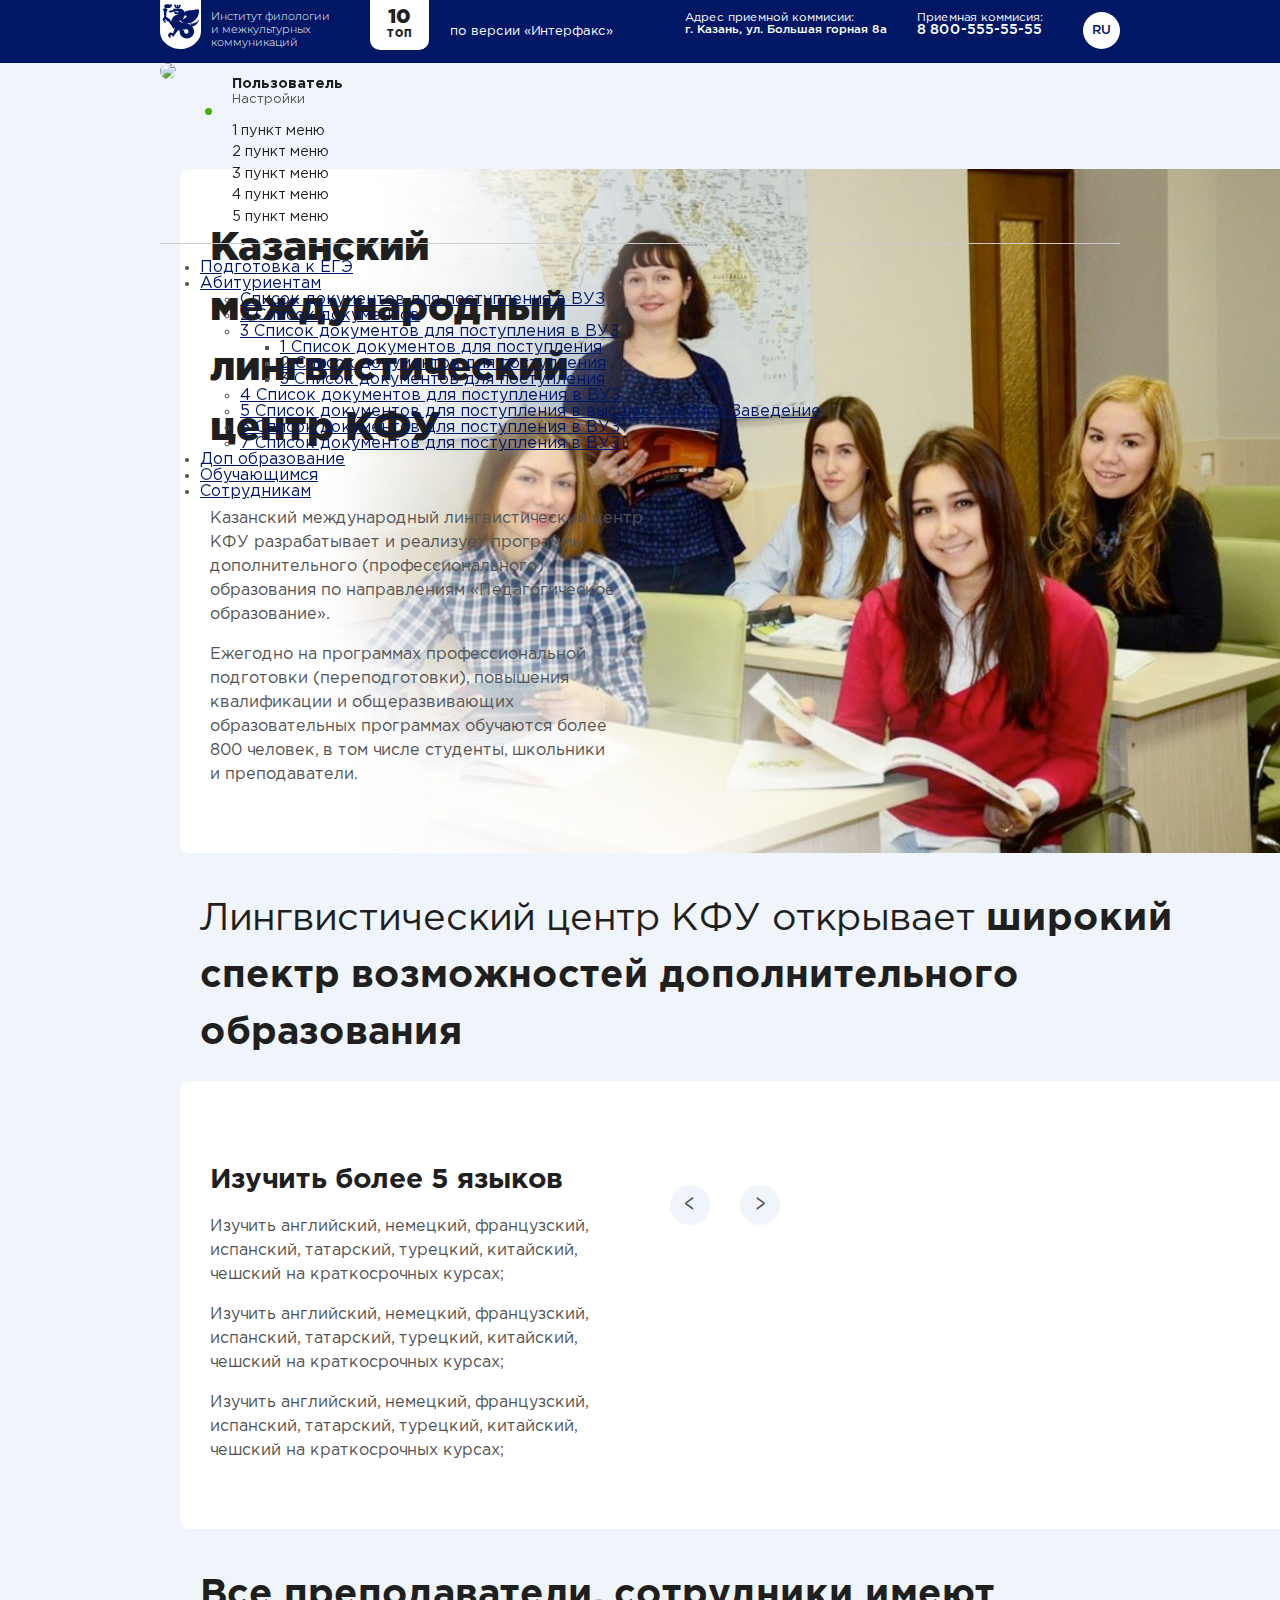
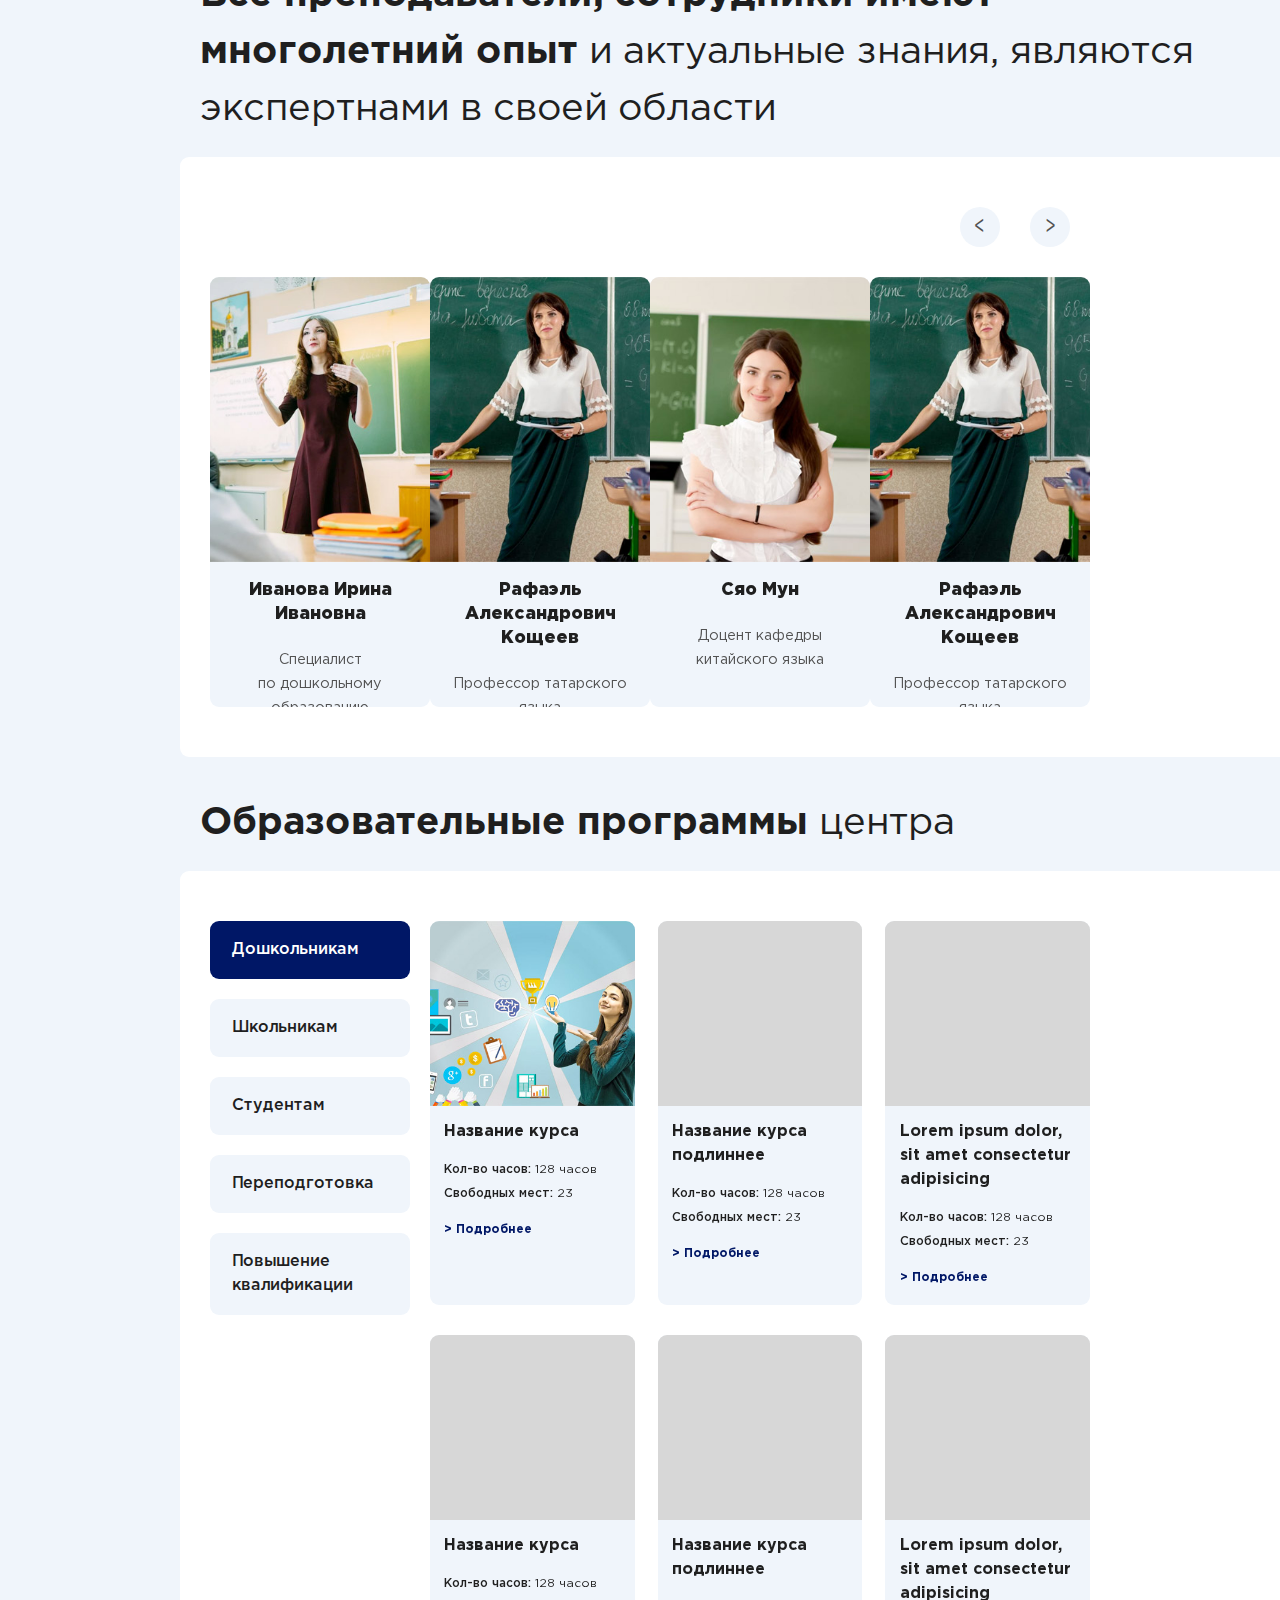
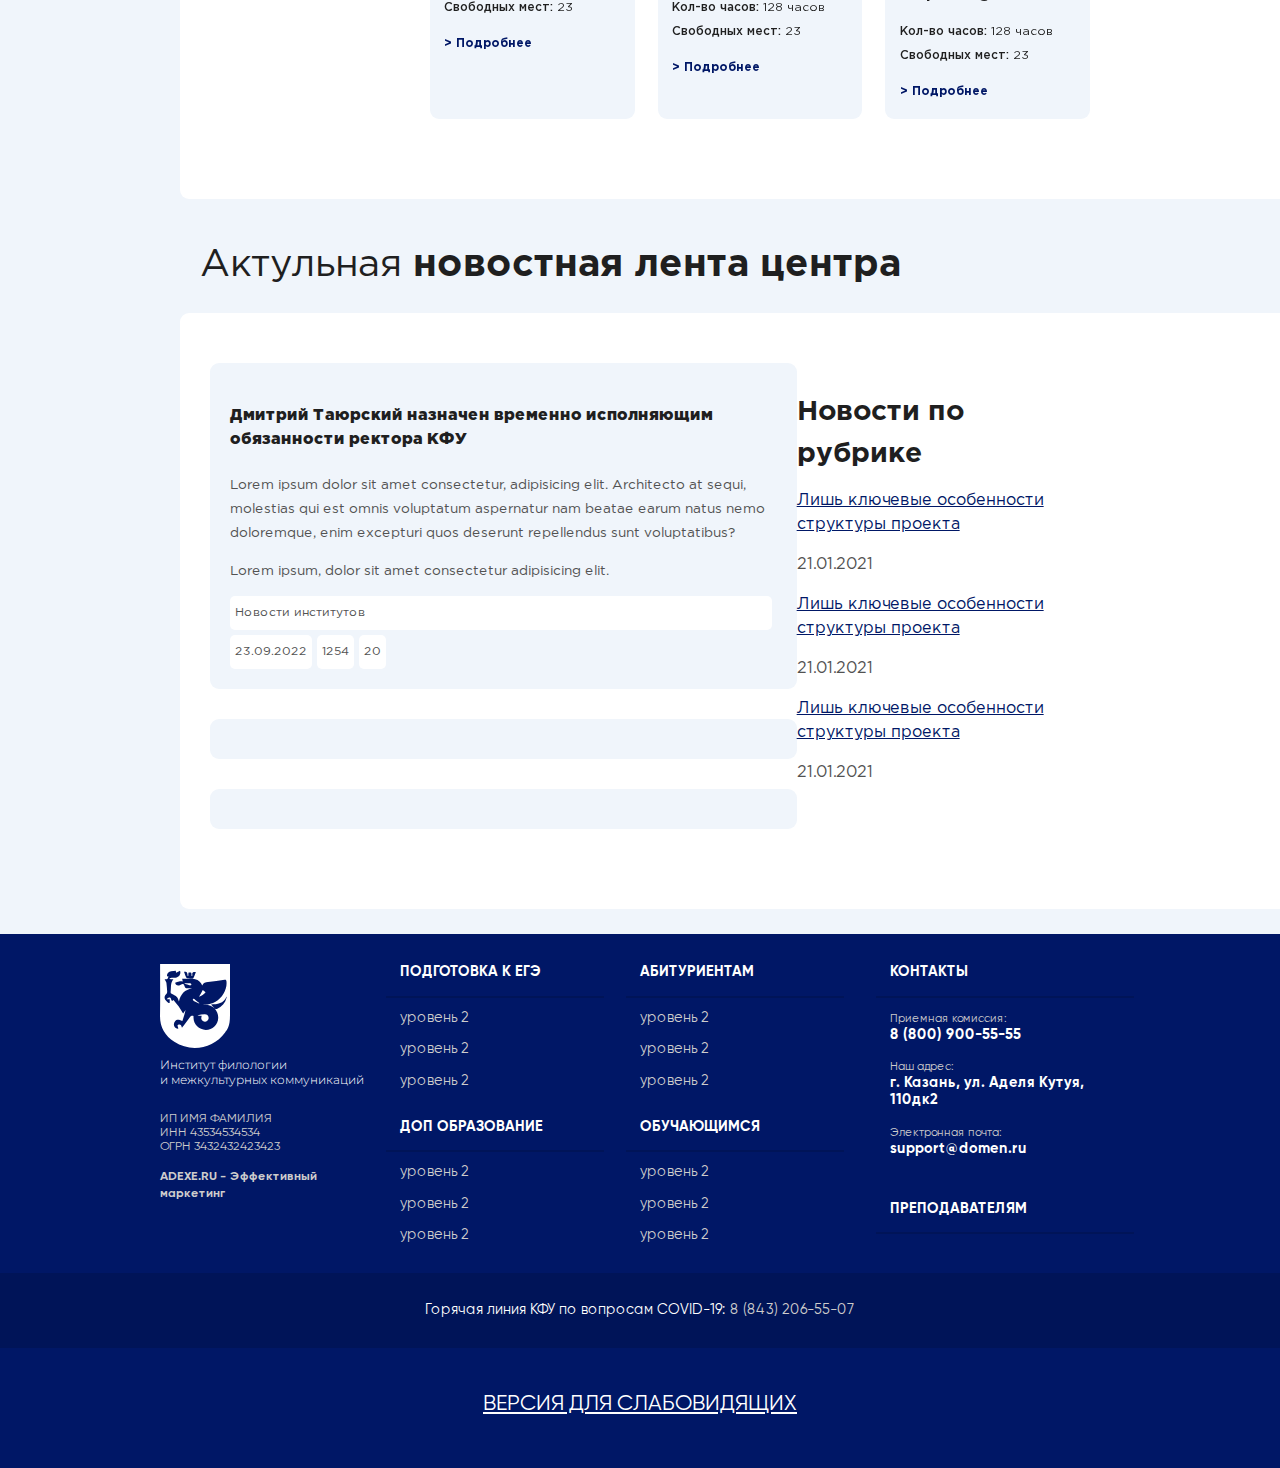
==== index.html @ 7abd2bcb "news. item mob" ====
<!DOCTYPE html>
<html lang="en">
<head>
    <meta charset="UTF-8">
    <meta http-equiv="X-UA-Compatible" content="IE=edge">
    <meta name="viewport" content="width=device-width, initial-scale=1.0">
    <title>Институт филологии и межкультурных коммуникаций</title>
    <!-- Fonts -->
    <link rel="preconnect" href="https://fonts.googleapis.com">
    <link rel="preconnect" href="https://fonts.gstatic.com" crossorigin>
    <link href="https://fonts.googleapis.com/css2?family=Montserrat:wght@300;400;500;600;700&display=swap" rel="stylesheet">
    <link rel="stylesheet" href="css/font.css">

    <link rel="stylesheet" href="css/setka.css">
    <link rel="stylesheet" href="css/main.css">
    <link rel="stylesheet" href="css/desktop.css" media="(min-width: 1000px)">
    <link rel="stylesheet" href="js/slick/slick.css">
    <script src="js/jquery-3.6.0.min.js"></script>    
    <!-- <script src="https://ajax.googleapis.com/ajax/libs/jquery/3.3.1/jquery.min.js"></script> -->
</head>
<body>
    <header>
        <div class="container">
            <div class="box-logo">
                <div class="logo"><a href="#">Институт филологии и&nbsp;межкультурных коммуникаций</a></div>
                <div class="title">
                    по&nbsp;версии&nbsp;&laquo;Интерфакс&raquo;
                </div>
            </div>
            <div class="box-contact">
                <p>Адрес приемной коммисии:<br>
                <b>г. Казань, ул. Большая горная 8а</b></p>
                <p>Приемная коммисия:<br>
                <a href="tel:+88005555555">8 800-555-55-55</a></p>
            </div>
            <div class="mobile-nav">
                <button class="lang">RU</button>
                <button>></button>
                <button class="hamburger"><span></span><span></span><span></span></button>
            </div>
        </div>
    </header>
    <div class="box-nav">
        <div class="container">
            <div class="box-auth">
                <div class="user_title">
                    <div class="user_img green"><img src="https://dummyimage.com/100x100/6e6e6e/000000.png&text=ava" alt="Пользователь"></div>
                    <div class="user_link"><a href="" class="user_name">Пользователь</a><button class="user_setting">Настройки</button></div>
                </div>
                <div class="user_menu">
                    <ul>
                        <li><a href="">1 пункт меню</a></li>
                        <li><a href="">2 пункт меню</a></li>
                        <li><a href="">3 пункт меню</a></li>
                        <li><a href="">4 пункт меню</a></li>
                        <li><a href="">5 пункт меню</a></li>
                    </ul>
                </div>
            </div>
            <nav>
                <ul>
                    <li><a href="" class="selected">Подготовка к ЕГЭ</a></li>
                    <li class="has_level2"><a href="">Абитуриентам</a>
                        <ul>
                            <li><a href="">Список документов
                                для поступления в ВУЗ</a></li>
                            <li><a href="">2 Список документов</a></li>
                            <li class="has_level2"><a href="">3 Список документов
                                для поступления в ВУЗ</a>
                                <ul>
                                    <li><a href="">1 Список документов для поступления</a></li>
                                    <li><a href="">2 Список документов для поступления</a></li>
                                    <li><a href="">3 Список документов для поступления</a></li>
                                </ul>
                            </li>
                            <li><a href="">4 Список документов
                                для поступления в ВУЗ</a></li>
                            <li><a href="">5 Список документов
                                для поступления в высшее Учебное Заведение</a></li>
                            <li><a href="">6 Список документов
                                для поступления в ВУЗ</a></li>
                            <li><a href="">7 Список документов
                                для поступления в ВУЗ</a></li>
                        </ul>
                    </li>
                    <li><a href="">Доп образование</a></li>
                    <li><a href="">Обучающимся</a></li>
                    <li><a href="">Сотрудникам</a></li>
                </ul>
            </nav>
        </div>
    </div>
    <main>
        <section class="index index_caption">
            <div class="block">
                <div class="container">
                    <div class="row">
                        <div class="col-xs-12 col-md-7">
                            <h1>Казанский международный
                                лингвистический центр&nbsp;КФУ</h1>
                        </div>
                    </div>
                    <div class="row">
                        <div class="col-xs-12 col-md-6">
                            <p>Казанский международный лингвистический центр КФУ разрабатывает и&nbsp;реализует программы дополнительного (профессионального) образования по&nbsp;направлениям &laquo;Педагогическое образование&raquo;.</p>
                            <p>Ежегодно на&nbsp;программах профессиональной подготовки (переподготовки), повышения квалификации и&nbsp;общеразвивающих образовательных программах обучаются более 800&nbsp;человек, в&nbsp;том числе студенты, школьники и&nbsp;преподаватели.</p>
                        </div>
                    </div>
                </div>
            </div>
        </section>
        <section class="index index_spectr">
            <h2>Лингвистический центр КФУ открывает <strong>широкий спектр возможностей дополнительного образования</strong></h2>
            <div class="block">
                <div class="container">
                    <div class="row">
                        <div class="col-xs-12 col-md-6">
                            <h3>Изучить более 5 языков</h3>
                            <p>Изучить английский, немецкий, французский, испанский, татарский, турецкий, китайский, чешский на краткосрочных курсах;</p>
                            <p>Изучить английский, немецкий, французский, испанский, татарский, турецкий, китайский, чешский на краткосрочных курсах;</p>
                            <p>Изучить английский, немецкий, французский, испанский, татарский, турецкий, китайский, чешский на краткосрочных курсах;</p>
                        </div>
                        <div class="col-xs-12 col-md-6">
                            <div class="slider" id="widespektr">
                                <div class="item"><img src="https://dummyimage.com/622x358/ccc/fff" alt=""></div>
                                <div class="item"><img src="https://dummyimage.com/622x358/d7d7d7/fff" alt=""></div>
                                <div class="item"><img src="https://dummyimage.com/622x358/000/fff" alt=""></div>
                            </div>
                        </div>
                    </div>
                </div>
            </div>
        </section>
        <section class="index index_teachers">
            <h2><strong>Все преподаватели, сотрудники имеют многолетний опыт</strong> и&nbsp;актуальные знания, являются экспертнами в&nbsp;своей области</h2>
            <div class="block">
                <div class="container">
                    <div class="slider" id="slider-teachers">
                        <div class="item">
                            <div class="item_teacher">
                                <div class="img" style="background-image: url(pictures/teacher-1.jpg);"></div>
                                <a href="" class="title"><span class="name">Иванова Ирина Ивановна</span><span class="position">Специалист по&nbsp;дошкольному образованию</span></a>
                            </div>
                        </div>
                        <div class="item">
                            <div class="item_teacher">
                                <div class="img" style="background-image: url(pictures/teacher-2.jpg);"></div>
                                <a href="" class="title"><span class="name">Рафаэль Александрович Кощеев</span><span class="position">Профессор татарского языка</span></a>
                            </div>
                        </div>
                        <div class="item">
                            <div class="item_teacher">
                                <div class="img" style="background-image: url(pictures/teacher-3.jpg);"></div>
                                <a href="" class="title"><span class="name">Сяо Мун</span><span class="position">Доцент кафедры китайского языка</span></a>
                            </div>
                        </div>
                        <div class="item">
                            <div class="item_teacher">
                                <div class="img" style="background-image: url(pictures/teacher-2.jpg);"></div>
                                <a href="" class="title"><span class="name">Рафаэль Александрович Кощеев</span><span class="position">Профессор татарского языка</span></a>
                            </div>
                        </div>
                        <div class="item">
                            <div class="item_teacher">
                                <div class="img" style="background-image: url(pictures/teacher-1.jpg);"></div>
                                <a href="" class="title"><span class="name">Иванова Ирина Ивановна</span><span class="position">Специалист по&nbsp;дошкольному образованию</span></a>
                            </div>
                        </div>
                        <div class="item">
                            <div class="item_teacher">
                                <div class="img" style="background-image: url(pictures/teacher-3.jpg);"></div>
                                <a href="" class="title"><span class="name">Сяо Мун</span><span class="position">Доцент кафедры китайского языка</span></a>
                            </div>
                        </div>
                    </div>
                </div>
            </div>
        </section>
        <section class="index index_programs">
            <h2><strong>Образовательные программы</strong> центра</h2>
            <div class="block">
                <div class="container">
                    <div class="row">
                        <div class="col-xs-12 col-md-3 box-type-programms">
                            <ul class="type-programs">
                                <li><button>Дошкольникам</button></li>
                                <li><button>Школьникам</button></li>
                                <li><button>Студентам</button></li>
                                <li><button>Переподготовка</button></li>
                                <li><button>Повышение квалификации</a></li>
                            </ul>
                        </div>
                        <div class="col-xs-12 col-md-9 box-list-programs">
                            <div class="slider" id="slider-programs">
                                <div class="item">
                                    <div class="list-programs">
                                        <div class="item-program">
                                            <div class="img" style="background-image: url(pictures/program.jpg);"></div>
                                            <div class="box-descr">
                                                <h3>Название курса</h3>
                                                <div class="descr">
                                                    <p><b>Кол-во часов:</b> 128 часов
                                                     <br /><b>Свободных мест:</b> 23</p>
                                                </div>
                                                <a href="" class="more">> Подробнее</a>
                                            </div>
                                        </div>
                                        <div class="item-program">
                                            <div class="img"></div>
                                            <div class="box-descr">
                                                <h3>Название курса подлиннее</h3>
                                                <div class="descr">
                                                    <p><b>Кол-во часов:</b> 128 часов
                                                     <br /><b>Свободных мест:</b> 23</p>
                                                </div>
                                                <a href="" class="more">> Подробнее</a>
                                            </div>
                                        </div>
                                        <div class="item-program">
                                            <div class="img"></div>
                                            <div class="box-descr">
                                                <h3>Lorem ipsum dolor, sit amet consectetur adipisicing</h3>
                                                <div class="descr">
                                                    <p><b>Кол-во часов:</b> 128 часов
                                                     <br /><b>Свободных мест:</b> 23</p>
                                                </div>
                                                <a href="" class="more">> Подробнее</a>
                                            </div>
                                        </div>
                                        <div class="item-program">
                                            <div class="img"></div>
                                            <div class="box-descr">
                                                <h3>Название курса</h3>
                                                <div class="descr">
                                                    <p><b>Кол-во часов:</b> 128 часов
                                                     <br /><b>Свободных мест:</b> 23</p>
                                                </div>
                                                <a href="" class="more">> Подробнее</a>
                                            </div>
                                        </div>
                                        <div class="item-program">
                                            <div class="img"></div>
                                            <div class="box-descr">
                                                <h3>Название курса подлиннее</h3>
                                                <div class="descr">
                                                    <p><b>Кол-во часов:</b> 128 часов
                                                     <br /><b>Свободных мест:</b> 23</p>
                                                </div>
                                                <a href="" class="more">> Подробнее</a>
                                            </div>
                                        </div>
                                        <div class="item-program">
                                            <div class="img"></div>
                                            <div class="box-descr">
                                                <h3>Lorem ipsum dolor, sit amet consectetur adipisicing</h3>
                                                <div class="descr">
                                                    <p><b>Кол-во часов:</b> 128 часов
                                                     <br /><b>Свободных мест:</b> 23</p>
                                                </div>
                                                <a href="" class="more">> Подробнее</a>
                                            </div>
                                        </div>
                                    </div>
                                </div>
                                <div class="item">
                                    <div class="list-programs">
                                        <div class="item-program">
                                            <div class="img"></div>
                                            <div class="box-descr">
                                                <h3>Lorem, ipsum dolor</h3>
                                                <div class="descr">
                                                    <p><b>Кол-во часов:</b> 128 часов
                                                     <br /><b>Свободных мест:</b> 23</p>
                                                </div>
                                                <a href="" class="more">> Подробнее</a>
                                            </div>
                                        </div>
                                        <div class="item-program">
                                            <div class="img"></div>
                                            <div class="box-descr">
                                                <h3>Lorem ipsum dolor sit amet consectetur adipisicing elit Expedita</h3>
                                                <div class="descr">
                                                    <p><b>Кол-во часов:</b> 128 часов
                                                     <br /><b>Свободных мест:</b> 23</p>
                                                </div>
                                                <a href="" class="more">> Подробнее</a>
                                            </div>
                                        </div>
                                        <div class="item-program">
                                            <div class="img"></div>
                                            <div class="box-descr">
                                                <h3>Lorem ipsum dolor, sit amet consectetur adipisicing</h3>
                                                <div class="descr">
                                                    <p><b>Кол-во часов:</b> 128 часов
                                                     <br /><b>Свободных мест:</b> 23</p>
                                                </div>
                                                <a href="" class="more">> Подробнее</a>
                                            </div>
                                        </div>
                                    </div>
                                </div>
                            </div>
                        </div>
                    </div>
                </div>
            </div>
        </section>
        <section class="index index_news">
            <h2>Актульная <strong>новостная лента центра</strong></h2>
            <div class="block">
                <div class="container">
                    <div class="row">
                        <div class="col-xs-12 col-md-8">
                            <div class="index news-list">
                                <div class="item">
                                    <div class="img"><img src="https://dummyimage.com/400x400/d7d7d7/fff" alt=""></div>
                                    <div class="content">
                                        <h4>Дмитрий Таюрский назначен временно исполняющим обязанности ректора КФУ</h4>
                                        <div class="descr">
                                            <p>
                                                Lorem ipsum dolor sit amet consectetur, adipisicing elit. Architecto at sequi, molestias qui est omnis voluptatum aspernatur nam beatae earum natus nemo doloremque, enim excepturi quos deserunt repellendus sunt voluptatibus?</p>
                                            <p>Lorem ipsum, dolor sit amet consectetur adipisicing elit.</p>
                                            
                                        </div>
                                        <div class="features">
                                            <div class="chapter"><a href="#">Новости институтов</a></div>
                                            <div class="date">23.09.2022</div>
                                            <div class="n_views">1254</div>
                                            <div class="n_comm">20</div>
                                        </div>
                                    </div>
                                </div>
                                <div class="item">
                                    <div class="img"></div>
                                    <div class="content"></div>
                                </div>
                                <div class="item">
                                    <div class="img"></div>
                                    <div class="content"></div>
                                </div>
                            </div>
                        </div>
                        <div class="col-xs-12 col-md-4 index_news_side">
                            <div class="block-light">
                                <h3>Новости по рубрике</h3>
                                <div class="news_list_chapter">
                                    <div class="item">
                                        <p><a href="">Лишь ключевые особенности структуры проекта</a></p>
                                        <p class="date">21.01.2021</p>
                                    </div>
                                    <div class="item">
                                        <p><a href="">Лишь ключевые особенности структуры проекта</a></p>
                                        <p class="date">21.01.2021</p>
                                    </div>
                                    <div class="item">
                                        <p><a href="">Лишь ключевые особенности структуры проекта</a></p>
                                        <p class="date">21.01.2021</p>
                                    </div>
                                </div>
                            </div>
                        </div>
                    </div>
                </div>
            </div>
        </section>
    </main>
    <footer>
        <div class="container">
            <div class="row">
                <div class="col-xs-12 col-md-3 col-lg-2 box-copy">
                    <div class="box-logo">
                        <div class="logo"><a href="#">Институт филологии и&nbsp;межкультурных коммуникаций</a></div>
                    </div> 
                    <p class="recvisits">ИП ИМЯ ФАМИЛИЯ
                        <br>ИНН 43534534534
                        <br>ОГРН 3432432423423</p>
                    <p><a href="#" class="adexe">ADEXE.RU - Эффективный маркетинг</a></p>
                </div>
                <div class="col-xs-12 col-md-6 col-lg-7 box-nav-footer">
                    <ul class="nav-footer">
                        <li>
                            <a href="">Подготовка к ЕГЭ</a>
                            <ul>
                                <li><a href="">уровень 2</a></li>
                                <li><a href="">уровень 2</a></li>
                                <li><a href="">уровень 2</a></li>
                            </ul>
                        </li>
                        <li>
                            <a href="">Абитуриентам</a>
                            <ul>
                                <li><a href="">уровень 2</a></li>
                                <li><a href="">уровень 2</a></li>
                                <li><a href="">уровень 2</a></li>
                            </ul>
                        </li>
                        <li>
                            <a href="">Доп образование</a>
                            <ul>
                                <li><a href="">уровень 2</a></li>
                                <li><a href="">уровень 2</a></li>
                                <li><a href="">уровень 2</a></li>
                            </ul>
                        </li>
                        <li>
                            <a href="">Обучающимся</a>
                            <ul>
                                <li><a href="">уровень 2</a></li>
                                <li><a href="">уровень 2</a></li>
                                <li><a href="">уровень 2</a></li>
                            </ul>
                        </li>
                    </ul>
                </div>
                <div class="col-xs-12 col-md-3 col-lg-2 box-adress">
                    <address>
                        <p class="head-foot">Контакты</p>
                        <p><small>Приемная комиссия:</small><br />
                        <a href="tel:88009005555">8 (800) 900-55-55</a>
                        </p>
                        <p><small>Наш адрес:</small><br />
                            г. Казань, ул. Аделя Кутуя, 110дк2</p>
                        <p><small>Электронная почта:</small><br />
                        <a href="mailto:support@domen.ru">support@domen.ru</a>
                    </p>

                    </address>
                    <p class="head-foot"><a href="#">Преподавателям</a></p>
                </div>
            </div>
        </div>
        <div class="hotline">
            <div class="container">
                <p>Горячая линия КФУ по вопросам COVID-19: <a href="tel:+78432065507">8 (843) 206-55-07</a></p>
            </div>
        </div>
        <div class="smallviews">
            <div class="container">
                <p><a href="">Версия для слабовидящих</a></p>
            </div>
        </div>
    </footer>

<!-- Slick карусель-слайдеры -->
<script type="text/javascript" src="js/slick/slick.js"></script>

<script src="js/main.js"></script>
</body>
</html>
---- css/font.css ----
@font-face {
    font-family: 'GothamPro';
    src: url('../fonts/GothamPro.woff') format('woff');
    font-weight: 300;
    font-style: normal;
}
@font-face {
    font-family: 'GothamPro';
    src: url('../fonts/GothamPro-Light.woff') format('woff');
    font-weight: 200;
    font-style: normal;
}
@font-face {
    font-family: 'GothamPro';
    src: url('../fonts/GothamPro-Medium.woff') format('woff');
    font-weight: 400;
    font-style: normal;
}

@font-face {
    font-family: 'GothamPro';
    src: url('../fonts/GothamPro-Bold.woff') format('woff');
    font-weight: 500;
    font-style: normal;
}

@font-face {
    font-family: 'GothamPro';
    src: url('../fonts/GothamPro-Black.woff') format('woff');
    font-weight: 700;
    font-style: normal;
}
@font-face {
    font-family: 'Gilroy';
    src: url('../fonts/Gilroy-Regular.woff') format('woff');
    font-weight: 400;
    font-style: normal;
}

@font-face {
    font-family: 'Gilroy';
    src: url('../fonts/Gilroy-Bold.woff') format('woff');
    font-weight: 700;
    font-style: normal;
}
---- css/setka.css ----
*{
    -webkit-box-sizing:border-box;
    -moz-box-sizing:border-box;
    box-sizing:border-box
}
*:before,*:after{
    -webkit-box-sizing:border-box;
    -moz-box-sizing:border-box;
    box-sizing:border-box
}
.container{
    margin-right:auto;
    margin-left:auto;
    padding-left:20px;
    padding-right:20px
}
@media (min-width:768px){
    .container{}
}
@media (min-width:1000px){
    .container{
        width:960px;
		padding: 0;
    }
}
@media (min-width:1300px){
    .container{
        width:1200px
    }
}
@media (min-width:1550px){
    .container{
        width:1405px
    }
}
.container-fluid{
    margin-right:auto;
    margin-left:auto;
    padding-left:0;
    padding-right:0
}
.row{
    margin-left:0;
    margin-right:0
}
.col-xs-1, .col-sm-1, .col-md-1, .col-lg-1, .col-xs-2, .col-sm-2, .col-md-2, .col-lg-2, .col-xs-3, .col-sm-3, .col-md-3, .col-lg-3, .col-xs-4, .col-sm-4, .col-md-4, .col-lg-4, .col-xs-5, .col-sm-5, .col-md-5, .col-lg-5, .col-xs-6, .col-sm-6, .col-md-6, .col-lg-6, .col-xs-7, .col-sm-7, .col-md-7, .col-lg-7, .col-xs-8, .col-sm-8, .col-md-8, .col-lg-8, .col-xs-9, .col-sm-9, .col-md-9, .col-lg-9, .col-xs-10, .col-sm-10, .col-md-10, .col-lg-10, .col-xs-11, .col-sm-11, .col-md-11, .col-lg-11, .col-xs-12, .col-sm-12, .col-md-12, .col-lg-12{
    position:relative;
    min-height:1px;
    padding-left:0;
    padding-right:0
}
.col-xs-1, .col-xs-2, .col-xs-3, .col-xs-4, .col-xs-5, .col-xs-6, .col-xs-7, .col-xs-8, .col-xs-9, .col-xs-10, .col-xs-11, .col-xs-12{
    float:left
}
.col-xs-12{
    width:100%
}
.col-xs-11{
    width:91.66666667%
}
.col-xs-10{
    width:83.33333333%
}
.col-xs-9{
    width:75%
}
.col-xs-8{
    width:66.66666667%
}
.col-xs-7{
    width:58.33333333%
}
.col-xs-6{
    width:50%
}
.col-xs-5{
    width:41.66666667%
}
.col-xs-4{
    width:33.33333333%
}
.col-xs-3{
    width:25%
}
.col-xs-2{
    width:16.66666667%
}
.col-xs-1{
    width:8.33333333%
}
.col-xs-pull-12{
    right:100%
}
.col-xs-pull-11{
    right:91.66666667%
}
.col-xs-pull-10{
    right:83.33333333%
}
.col-xs-pull-9{
    right:75%
}
.col-xs-pull-8{
    right:66.66666667%
}
.col-xs-pull-7{
    right:58.33333333%
}
.col-xs-pull-6{
    right:50%
}
.col-xs-pull-5{
    right:41.66666667%
}
.col-xs-pull-4{
    right:33.33333333%
}
.col-xs-pull-3{
    right:25%
}
.col-xs-pull-2{
    right:16.66666667%
}
.col-xs-pull-1{
    right:8.33333333%
}
.col-xs-pull-0{
    right:auto
}
.col-xs-push-12{
    left:100%
}
.col-xs-push-11{
    left:91.66666667%
}
.col-xs-push-10{
    left:83.33333333%
}
.col-xs-push-9{
    left:75%
}
.col-xs-push-8{
    left:66.66666667%
}
.col-xs-push-7{
    left:58.33333333%
}
.col-xs-push-6{
    left:50%
}
.col-xs-push-5{
    left:41.66666667%
}
.col-xs-push-4{
    left:33.33333333%
}
.col-xs-push-3{
    left:25%
}
.col-xs-push-2{
    left:16.66666667%
}
.col-xs-push-1{
    left:8.33333333%
}
.col-xs-push-0{
    left:auto
}
.col-xs-offset-12{
    margin-left:100%
}
.col-xs-offset-11{
    margin-left:91.66666667%
}
.col-xs-offset-10{
    margin-left:83.33333333%
}
.col-xs-offset-9{
    margin-left:75%
}
.col-xs-offset-8{
    margin-left:66.66666667%
}
.col-xs-offset-7{
    margin-left:58.33333333%
}
.col-xs-offset-6{
    margin-left:50%
}
.col-xs-offset-5{
    margin-left:41.66666667%
}
.col-xs-offset-4{
    margin-left:33.33333333%
}
.col-xs-offset-3{
    margin-left:25%
}
.col-xs-offset-2{
    margin-left:16.66666667%
}
.col-xs-offset-1{
    margin-left:8.33333333%
}
.col-xs-offset-0{
    margin-left:0
}
@media (min-width:768px){
    .col-sm-1, .col-sm-2, .col-sm-3, .col-sm-4, .col-sm-5, .col-sm-6, .col-sm-7, .col-sm-8, .col-sm-9, .col-sm-10, .col-sm-11, .col-sm-12{
        float:left
    }
    .col-sm-12{
        width:100%
    }
    .col-sm-11{
        width:91.66666667%
    }
    .col-sm-10{
        width:83.33333333%
    }
    .col-sm-9{
        width:75%
    }
    .col-sm-8{
        width:66.66666667%
    }
    .col-sm-7{
        width:58.33333333%
    }
    .col-sm-6{
        width:50%
    }
    .col-sm-5{
        width:41.66666667%
    }
    .col-sm-4{
        width:33.33333333%
    }
    .col-sm-3{
        width:25%
    }
    .col-sm-2{
        width:16.66666667%
    }
    .col-sm-1{
        width:8.33333333%
    }
    .col-sm-pull-12{
        right:100%
    }
    .col-sm-pull-11{
        right:91.66666667%
    }
    .col-sm-pull-10{
        right:83.33333333%
    }
    .col-sm-pull-9{
        right:75%
    }
    .col-sm-pull-8{
        right:66.66666667%
    }
    .col-sm-pull-7{
        right:58.33333333%
    }
    .col-sm-pull-6{
        right:50%
    }
    .col-sm-pull-5{
        right:41.66666667%
    }
    .col-sm-pull-4{
        right:33.33333333%
    }
    .col-sm-pull-3{
        right:25%
    }
    .col-sm-pull-2{
        right:16.66666667%
    }
    .col-sm-pull-1{
        right:8.33333333%
    }
    .col-sm-pull-0{
        right:auto
    }
    .col-sm-push-12{
        left:100%
    }
    .col-sm-push-11{
        left:91.66666667%
    }
    .col-sm-push-10{
        left:83.33333333%
    }
    .col-sm-push-9{
        left:75%
    }
    .col-sm-push-8{
        left:66.66666667%
    }
    .col-sm-push-7{
        left:58.33333333%
    }
    .col-sm-push-6{
        left:50%
    }
    .col-sm-push-5{
        left:41.66666667%
    }
    .col-sm-push-4{
        left:33.33333333%
    }
    .col-sm-push-3{
        left:25%
    }
    .col-sm-push-2{
        left:16.66666667%
    }
    .col-sm-push-1{
        left:8.33333333%
    }
    .col-sm-push-0{
        left:auto
    }
    .col-sm-offset-12{
        margin-left:100%
    }
    .col-sm-offset-11{
        margin-left:91.66666667%
    }
    .col-sm-offset-10{
        margin-left:83.33333333%
    }
    .col-sm-offset-9{
        margin-left:75%
    }
    .col-sm-offset-8{
        margin-left:66.66666667%
    }
    .col-sm-offset-7{
        margin-left:58.33333333%
    }
    .col-sm-offset-6{
        margin-left:50%
    }
    .col-sm-offset-5{
        margin-left:41.66666667%
    }
    .col-sm-offset-4{
        margin-left:33.33333333%
    }
    .col-sm-offset-3{
        margin-left:25%
    }
    .col-sm-offset-2{
        margin-left:16.66666667%
    }
    .col-sm-offset-1{
        margin-left:8.33333333%
    }
    .col-sm-offset-0{
        margin-left:0
    }
}
@media (min-width:1000px){
    .col-md-1, .col-md-2, .col-md-3, .col-md-4, .col-md-5, .col-md-6, .col-md-7, .col-md-8, .col-md-9, .col-md-10, .col-md-11, .col-md-12{
        float:left
    }
    .col-md-12{
        width:100%
    }
    .col-md-11{
        width:91.66666667%
    }
    .col-md-10{
        width:83.33333333%
    }
    .col-md-9{
        width:75%
    }
    .col-md-8{
        width:66.66666667%
    }
    .col-md-7{
        width:58.33333333%
    }
    .col-md-6{
        width:50%
    }
    .col-md-5{
        width:41.66666667%
    }
    .col-md-4{
        width:33.33333333%
    }
    .col-md-3{
        width:25%
    }
    .col-md-2{
        width:16.66666667%
    }
    .col-md-1{
        width:8.33333333%
    }
    .col-md-pull-12{
        right:100%
    }
    .col-md-pull-11{
        right:91.66666667%
    }
    .col-md-pull-10{
        right:83.33333333%
    }
    .col-md-pull-9{
        right:75%
    }
    .col-md-pull-8{
        right:66.66666667%
    }
    .col-md-pull-7{
        right:58.33333333%
    }
    .col-md-pull-6{
        right:50%
    }
    .col-md-pull-5{
        right:41.66666667%
    }
    .col-md-pull-4{
        right:33.33333333%
    }
    .col-md-pull-3{
        right:25%
    }
    .col-md-pull-2{
        right:16.66666667%
    }
    .col-md-pull-1{
        right:8.33333333%
    }
    .col-md-pull-0{
        right:auto
    }
    .col-md-push-12{
        left:100%
    }
    .col-md-push-11{
        left:91.66666667%
    }
    .col-md-push-10{
        left:83.33333333%
    }
    .col-md-push-9{
        left:75%
    }
    .col-md-push-8{
        left:66.66666667%
    }
    .col-md-push-7{
        left:58.33333333%
    }
    .col-md-push-6{
        left:50%
    }
    .col-md-push-5{
        left:41.66666667%
    }
    .col-md-push-4{
        left:33.33333333%
    }
    .col-md-push-3{
        left:25%
    }
    .col-md-push-2{
        left:16.66666667%
    }
    .col-md-push-1{
        left:8.33333333%
    }
    .col-md-push-0{
        left:auto
    }
    .col-md-offset-12{
        margin-left:100%
    }
    .col-md-offset-11{
        margin-left:91.66666667%
    }
    .col-md-offset-10{
        margin-left:83.33333333%
    }
    .col-md-offset-9{
        margin-left:75%
    }
    .col-md-offset-8{
        margin-left:66.66666667%
    }
    .col-md-offset-7{
        margin-left:58.33333333%
    }
    .col-md-offset-6{
        margin-left:50%
    }
    .col-md-offset-5{
        margin-left:41.66666667%
    }
    .col-md-offset-4{
        margin-left:33.33333333%
    }
    .col-md-offset-3{
        margin-left:25%
    }
    .col-md-offset-2{
        margin-left:16.66666667%
    }
    .col-md-offset-1{
        margin-left:8.33333333%
    }
    .col-md-offset-0{
        margin-left:0
    }
}
@media (min-width:1550px){
    .col-lg-1, .col-lg-2, .col-lg-3, .col-lg-4, .col-lg-5, .col-lg-6, .col-lg-7, .col-lg-8, .col-lg-9, .col-lg-10, .col-lg-11, .col-lg-12{
        float:left
    }
    .col-lg-12{
        width:100%
    }
    .col-lg-11{
        width:91.66666667%
    }
    .col-lg-10{
        width:83.33333333%
    }
    .col-lg-9{
        width:75%
    }
    .col-lg-8{
        width:66.66666667%
    }
    .col-lg-7{
        width:58.33333333%
    }
    .col-lg-6{
        width:50%
    }
    .col-lg-5{
        width:41.66666667%
    }
    .col-lg-4{
        width:33.33333333%
    }
    .col-lg-3{
        width:25%
    }
    .col-lg-2{
        width:16.66666667%
    }
    .col-lg-1{
        width:8.33333333%
    }
    .col-lg-pull-12{
        right:100%
    }
    .col-lg-pull-11{
        right:91.66666667%
    }
    .col-lg-pull-10{
        right:83.33333333%
    }
    .col-lg-pull-9{
        right:75%
    }
    .col-lg-pull-8{
        right:66.66666667%
    }
    .col-lg-pull-7{
        right:58.33333333%
    }
    .col-lg-pull-6{
        right:50%
    }
    .col-lg-pull-5{
        right:41.66666667%
    }
    .col-lg-pull-4{
        right:33.33333333%
    }
    .col-lg-pull-3{
        right:25%
    }
    .col-lg-pull-2{
        right:16.66666667%
    }
    .col-lg-pull-1{
        right:8.33333333%
    }
    .col-lg-pull-0{
        right:auto
    }
    .col-lg-push-12{
        left:100%
    }
    .col-lg-push-11{
        left:91.66666667%
    }
    .col-lg-push-10{
        left:83.33333333%
    }
    .col-lg-push-9{
        left:75%
    }
    .col-lg-push-8{
        left:66.66666667%
    }
    .col-lg-push-7{
        left:58.33333333%
    }
    .col-lg-push-6{
        left:50%
    }
    .col-lg-push-5{
        left:41.66666667%
    }
    .col-lg-push-4{
        left:33.33333333%
    }
    .col-lg-push-3{
        left:25%
    }
    .col-lg-push-2{
        left:16.66666667%
    }
    .col-lg-push-1{
        left:8.33333333%
    }
    .col-lg-push-0{
        left:auto
    }
    .col-lg-offset-12{
        margin-left:100%
    }
    .col-lg-offset-11{
        margin-left:91.66666667%
    }
    .col-lg-offset-10{
        margin-left:83.33333333%
    }
    .col-lg-offset-9{
        margin-left:75%
    }
    .col-lg-offset-8{
        margin-left:66.66666667%
    }
    .col-lg-offset-7{
        margin-left:58.33333333%
    }
    .col-lg-offset-6{
        margin-left:50%
    }
    .col-lg-offset-5{
        margin-left:41.66666667%
    }
    .col-lg-offset-4{
        margin-left:33.33333333%
    }
    .col-lg-offset-3{
        margin-left:25%
    }
    .col-lg-offset-2{
        margin-left:16.66666667%
    }
    .col-lg-offset-1{
        margin-left:8.33333333%
    }
    .col-lg-offset-0{
        margin-left:0
    }
}
.clearfix:before,.clearfix:after,.container:before,.container:after,.container-fluid:before,.container-fluid:after,.row:before,.row:after,.modal-header:before,.modal-header:after,.modal-footer:before,.modal-footer:after{
    content:" ";
    display:table
}
.clearfix:after,.container:after,.container-fluid:after,.row:after,.modal-header:after,.modal-footer:after{
    clear:both
}
.pull-right{
    float:right !important
}
.pull-left{
    float:left !important
}
.hide{
    display:none !important
}
.show{
    display:block !important
}
.invisible{
    visibility:hidden
}

.hidden{
    display:none !important
}
@-ms-viewport{
    width:device-width
}
.visible-xs,.visible-sm,.visible-md,.visible-lg{
    display:none !important
}
.visible-xs-block,.visible-xs-inline,.visible-xs-inline-block,.visible-sm-block,.visible-sm-inline,.visible-sm-inline-block,.visible-md-block,.visible-md-inline,.visible-md-inline-block,.visible-lg-block,.visible-lg-inline,.visible-lg-inline-block{
    display:none !important
}
@media (max-width:767px){
    .visible-xs{
        display:block !important
    }
    table.visible-xs{
        display:table !important
    }
    tr.visible-xs{
        display:table-row !important
    }
    th.visible-xs,td.visible-xs{
        display:table-cell !important
    }
}
@media (max-width:767px){
    .visible-xs-block{
        display:block !important
    }
}
@media (max-width:767px){
    .visible-xs-inline{
        display:inline !important
    }
}
@media (max-width:767px){
    .visible-xs-inline-block{
        display:inline-block !important
    }
}
@media (min-width:768px) and (max-width:959px){
    .visible-sm{
        display:block !important
    }
    table.visible-sm{
        display:table !important
    }
    tr.visible-sm{
        display:table-row !important
    }
    th.visible-sm,td.visible-sm{
        display:table-cell !important
    }
}
@media (min-width:768px) and (max-width:959px){
    .visible-sm-block{
        display:block !important
    }
}
@media (min-width:768px) and (max-width:959px){
    .visible-sm-inline{
        display:inline !important
    }
}
@media (min-width:768px) and (max-width:959px){
    .visible-sm-inline-block{
        display:inline-block !important
    }
}
@media (min-width:960px) and (max-width:1199px){
    .visible-md{
        display:block !important
    }
    table.visible-md{
        display:table !important
    }
    tr.visible-md{
        display:table-row !important
    }
    th.visible-md,td.visible-md{
        display:table-cell !important
    }
}
@media (min-width:960px) and (max-width:1199px){
    .visible-md-block{
        display:block !important
    }
}
@media (min-width:960px) and (max-width:1199px){
    .visible-md-inline{
        display:inline !important
    }
}
@media (min-width:960px) and (max-width:1199px){
    .visible-md-inline-block{
        display:inline-block !important
    }
}
@media (min-width:1200px){
    .visible-lg{
        display:block !important
    }
    table.visible-lg{
        display:table !important
    }
    tr.visible-lg{
        display:table-row !important
    }
    th.visible-lg,td.visible-lg{
        display:table-cell !important
    }
}
@media (min-width:1200px){
    .visible-lg-block{
        display:block !important
    }
}
@media (min-width:1200px){
    .visible-lg-inline{
        display:inline !important
    }
}
@media (min-width:1200px){
    .visible-lg-inline-block{
        display:inline-block !important
    }
}
@media (max-width:767px){
    .hidden-xs{
        display:none !important
    }
}
@media (min-width:768px) and (max-width:959px){
    .hidden-sm{
        display:none !important
    }
}
@media (min-width:960px) and (max-width:1199px){
    .hidden-md{
        display:none !important
    }
}
@media (min-width:1200px){
    .hidden-lg{
        display:none !important
    }
}
.visible-print{
    display:none !important
}
@media print{
    .visible-print{
        display:block !important
    }
    table.visible-print{
        display:table !important
    }
    tr.visible-print{
        display:table-row !important
    }
    th.visible-print,td.visible-print{
        display:table-cell !important
    }
}
.visible-print-block{
    display:none !important
}
@media print{
    .visible-print-block{
        display:block !important
    }
}
.visible-print-inline{
    display:none !important
}
@media print{
    .visible-print-inline{
        display:inline !important
    }
}
.visible-print-inline-block{
    display:none !important
}
@media print{
    .visible-print-inline-block{
        display:inline-block !important
    }
}
@media print{
    .hidden-print{
        display:none !important
    }
}

article,aside,details,figcaption,figure,footer,header,hgroup,main,menu,nav,section,summary{
    display:block
}
audio,canvas,progress,video{
    display:inline-block;
    vertical-align:baseline
}
audio:not([controls]){
    display:none;
    height:0
}
[hidden],template{
    display:none
}
a:active,a:hover{
    outline:0
}
abbr[title]{
    border-bottom:1px dotted
}
small{
    font-size:80%
}
img{
    border:0
}
button,input,optgroup,select,textarea{
    color:inherit;
    font:inherit;
    margin:0
}
input,button,select,textarea{
    font-family:inherit;
    font-size:inherit;
    line-height:inherit
}
table{
    border-collapse:collapse;
    border-spacing:0
}
---- css/main.css ----
*{box-sizing:border-box;text-rendering:optimizeLegibility !important;-webkit-font-smoothing:antialiased !important;-moz-osx-font-smoothing:grayscale;font-kerning:auto;outline:none !important}button{border:none}body,html{height:100%}body{margin:0;padding:63px 0 0;display:flex;flex-direction:column;flex:auto;background:#f0f5fb;font-family:'GothamPro',Verdana,Arial,sans-serif;font-weight:300;font-size:16px;color:#525252;-webkit-font-smoothing:antialiased;-moz-osx-font-smoothing:grayscale;-ms-text-size-adjust:100%;-moz-text-size-adjust:100%;-webkit-text-size-adjust:100%}a{color:#001766}h1,h2,h3,h4{color:#1f1f1f;line-height:1.2em}h1{font-size:1.5rem;font-weight:600;margin:0 0 1em}h2{font-size:1.4rem;font-weight:300;margin:1em 0 .5em}h2 strong{font-weight:500}h3{font-size:1.2rem;font-weight:500;margin:1em 0 .5em}header{position:fixed;top:0;left:0;z-index:2;width:100%;height:63px;background:#001766;color:#fff;font-size:13px}header .container{display:flex;justify-content:space-between;align-items:flex-start;height:100%}header .container:before,header .container:after{display:none}header .box-logo{width:180px}header .box-logo .title{display:none}header .logo a{display:block;position:relative;padding:10px 0 0 51px;color:#fff;font-family:'Montserrat',Verdana,Arial,sans-serif;font-size:11px;text-decoration:none;line-height:1.2em}header .logo a::after{content:"";display:block;width:41px;height:50px;position:absolute;top:0;left:0;background:url(../images/logo.svg) no-repeat 0 0;background-size:100%}header .box-contact{display:none;position:absolute;top:63px;left:0;background:#fff;width:100%;padding:1em;color:#1f1f1f}header .box-contact a{font-size:120%;font-weight:400;text-decoration:none}header .mobile-nav{display:flex;justify-content:flex-end;align-items:center;margin-top:12px}header .mobile-nav button{background:#fff;border-radius:50%;width:37px;height:37px;color:#001766;margin-left:10px}header .mobile-nav button.lang{font-weight:400}header .hamburger{padding:0 8px}header .hamburger span{display:block;margin-bottom:3px;width:100%;height:3px;border-radius:2.5px;background:#001766;transition:all .2s ease}header .hamburger span:last-child{margin-bottom:0px}header .hamburger.active a{margin-top:-7px}header .hamburger.active span:nth-of-type(2){display:none}header .hamburger.active span:nth-of-type(1){transform:rotate(45deg) translateX(2px) translateY(2px)}header .hamburger.active span:nth-of-type(3){transform:rotate(-45deg) translateX(2px) translateY(-2px)}.box-nav{position:fixed;top:63px;left:0;width:100%;z-index:2}@media (max-width:600px){.box-nav{display:none;position:fixed;top:63px;left:0;width:100%;max-width:360px;height:calc(100vh - 63px);overflow:auto;padding:1.5em 0;box-shadow:0 10px 13px rgba(0,52,169,0.13);background:#fff}nav{font-size:90%}nav a{display:inline-block;position:relative;width:100%;color:#1f1f1f;text-decoration:none}nav ul{list-style:none;margin:0;padding:0}nav ul li{padding:.5em 0}nav>ul>li>a.selected{color:#001766;font-weight:500}nav>ul>li>a.selected::after{display:block;content:"";position:absolute;top:0;left:-20px;height:100%;width:3px;background:#001766}nav>ul>li.has_level2>a::before{display:block;content:"";position:absolute;content:">";right:0;top:-6px;height:26px;width:26px;background:#f0f5fb;border-radius:50%;font-weight:300;text-align:center;line-height:26px}nav>ul>li ul{display:none;padding-left:20px;margin-top:.5em}nav>ul>li ul ul{font-size:.8rem}}.box-nav .box-auth{padding-bottom:1rem;margin-bottom:1rem;border-bottom:1px solid #ccc}.box-nav .user_title{display:flex;justify-content:space-between;align-items:center}.box-nav .user_title .user_img{flex:0 0 auto;position:relative;width:57px;height:57px;line-height:0;font-size:0;margin-right:15px}.box-nav .user_title .user_img img{border-radius:50%;width:100%;max-width:100%}.box-nav .user_title .user_img::after{display:block;content:"";position:absolute;bottom:5px;right:5px;width:7px;height:7px;border-radius:50%}.box-nav .user_title .user_img.green::after{background:#46af00}.box-nav .user_title .user_link{flex:1 1 auto;display:flex;flex-direction:column;justify-content:center}.box-nav .user_title .user_link .user_name{display:block;margin:0 0 .2em;font-size:90%;font-weight:500;color:#1f1f1f;text-decoration:none}.box-nav .user_title .user_link .user_setting{display:block;background:none;text-align:left;padding:0;font-size:80%;cursor:pointer}.box-nav .user_menu{padding:0 0 0 72px;font-size:90%}.box-nav .user_menu ul{list-style:none;margin:0;padding:0}.box-nav .user_menu ul li a{display:block;padding:.5ex 0;text-decoration:none;color:#1f1f1f}footer{background:#001766;padding:30px 0;color:#fff;font-family:'Gilroy',Verdana,Arial,sans-serif;font-size:90%}footer a{color:#cdcccc;text-decoration:none}footer .logo a{display:block;position:relative;padding:10px 0 0 51px;color:#fff;font-family:'Montserrat',Verdana,Arial,sans-serif;font-size:13px;text-decoration:none;line-height:1.2em}footer .logo a::after{content:"";display:block;width:41px;height:50px;position:absolute;top:0;left:0;background:url(../images/logo.svg) no-repeat 0 0;background-size:100%}footer .recvisits,footer address small{color:#cdcccc}footer .recvisits{padding:1em 0 0;font-size:85%}footer .adexe{font-size:85%;font-weight:700}footer .head-foot{position:relative;padding:0 0 1em;margin-top:0;text-transform:uppercase;font-weight:700}footer .head-foot::after{display:block;content:"";position:absolute;width:calc(100% + 2em);left:-1em;top:100%;height:2px;background:#001458}footer .head-foot a{color:#fff}footer address{font-style:normal;margin-bottom:3em}footer address p{font-weight:700}footer address p small{font-weight:400}footer address a{color:#fff}footer .hotline{padding:1em 0;background:#001458;text-align:center}footer .smallviews{padding:1em 0 0;font-size:150%;text-transform:uppercase;text-align:center}footer .smallviews a{text-decoration:underline;color:#fff}.box-nav-footer{padding:20px 0 30px}.box-nav-footer ul{list-style:none;margin:0;padding:0}.nav-footer>li{margin-bottom:2em}.nav-footer>li ul{display:none}.nav-footer>li ul li{margin-top:1em}.nav-footer>li>a{position:relative;display:block;padding:0 0 1em;margin-top:0;text-transform:uppercase;font-weight:700;color:#fff}.nav-footer>li>a::after{display:block;content:"";position:absolute;width:calc(100% + 2em);left:-1em;top:100%;height:2px;background:#001458}main{line-height:1.5em;flex-grow:1}main p{padding:0;margin:.5em 0 1em}main ul{list-style:none}main ul li{position:relative;margin-left:0;padding-left:1.5em}main ul li::before{position:absolute;display:block;content:"—";top:0ex;left:0}main .slider .slick-arrow{width:40px;height:40px;background:#f0f5fb;border-radius:50%;position:relative}main .slider .slick-arrow::after{display:block;content:"";position:absolute;top:0;left:0;width:100%;height:100%;font-size:24px;line-height:40px;text-align:center;transform:scaleX(.7)}main .slider .slick-arrow.slick-prev::after{content:"<"}main .slider .slick-arrow.slick-next::after{content:">"}main>section{margin-bottom:25px;padding:0 0 0 20px}main>section .block{background:#fff;border-radius:9px 0 0 9px;padding-bottom:30px;padding-top:30px}main section h2{padding:0 20px}main .index_caption .block{background:url(../pictures/img_about.jpg) #fff no-repeat 0 0;background-size:100% auto;padding-top:60vw}main .index_caption .block .container{box-shadow:0 -30px 30px #fff;background:#fff}main .index_spectr .slider{padding-bottom:70px}main .index_spectr .slider .slick-arrow{position:absolute;bottom:0}main .index_spectr .slider .slick-arrow.slick-prev{left:0}main .index_spectr .slider .slick-arrow.slick-next{left:70px}main .index_spectr .slider .item img{width:100%;max-width:100%}main #slider-teachers{padding-top:70px}main #slider-teachers .slick-arrow{position:absolute;top:0}main #slider-teachers .slick-arrow.slick-prev{right:70px}main #slider-teachers .slick-arrow.slick-next{right:0px}main .index .item_teacher{height:430px;display:flex;flex-direction:column;justify-content:space-between;background:#f0f5fb;border-radius:9px}main .index .item_teacher .img{height:285px;background-position:50% 50%;background-repeat:no-repeat;background-size:cover;border-radius:9px 9px 0 0}main .index .item_teacher .title{height:145px;display:flex;flex-direction:column;padding:1em;justify-content:space-between;text-align:center;text-decoration:none}main .index .item_teacher .title .name{font-weight:700;color:#1f1f1f;font-size:110%}main .index .item_teacher .title .position{flex-grow:1;padding-top:1.5em;font-size:90%;color:#525252}main .index .box-type-programms{overflow:auto;padding-bottom:20px}main .index .box-type-programms ul{margin:0;padding:0;display:flex;align-items:stretch}main .index .box-type-programms ul li{display:flex;padding:.5em 1em;margin:0 20px 0 0;background:#f0f5fb;border-radius:9px;transition:background-color .2s ease}main .index .box-type-programms ul li::before{display:none}main .index .box-type-programms ul li button{display:block;margin:auto;color:#1f1f1f;font-weight:400;text-decoration:none;text-align:center;background:none}main .index .box-type-programms ul li.active{background:#001766}main .index .box-type-programms ul li.active button{color:#fff}main .index .item-program{background:#f0f5fb;border-radius:9px;margin-top:30px}main .index .item-program .img{display:none}main .index .item-program .box-descr{padding:1em;font-size:90%}main .index .item-program .box-descr h3{margin-top:0}main .index .item-program .box-descr .descr{color:#1f1f1f}main .index .item-program .box-descr a{text-decoration:none;font-weight:500}main .index.news-list .item{display:flex;justify-content:space-between;align-items:stretch;position:relative;background:#f0f5fb;border-radius:9px;margin-bottom:30px}main .index.news-list .item .img{display:none}main .index.news-list .item .content{padding:20px}main .index.news-list .item .content .descr{font-size:85%}main .index.news-list .item .content .features{display:flex;font-size:.75rem;flex-wrap:wrap}main .index.news-list .item .content .features>div{background:#fff;border-radius:5px;margin-right:5px;padding:5px}main .index.news-list .item .content .features .chapter{width:100%;margin-bottom:5px}main .index.news-list .item .content .features .chapter a{display:block;color:#525252;text-decoration:none}
---- css/desktop.css ----
body{padding:169px 0 0}h1,h2,h3,h4{line-height:1.5em}h1{font-size:40px}h2{font-size:38px}h3{font-size:28px}a:hover{color:#66001d}header .box-logo{width:auto;display:flex}header .box-logo .logo{min-width:180px}header .box-logo .title{position:relative;padding:26px 0 0 80px;display:block;margin-left:30px}header .box-logo .title::before,header .box-logo .title::after{display:block;position:absolute;top:0;left:0;width:59px;height:50px;color:#1f1f1f;text-align:center;font-weight:800}header .box-logo .title::before{content:"10";padding-top:8px;background:#fff;border-radius:0 0 10px 10px;font-size:20px}header .box-logo .title::after{content:"ТОП";padding-top:30px;font-size:10px}header .box-contact{position:static;display:flex;justify-content:flex-end;align-items:center;background:none;padding:0;color:#fff;font-size:90%}header .box-contact a{color:#fff}header .box-contact p{margin-right:30px}header .mobile-nav button:not(.lang){display:none}footer a:hover{color:#fff}footer .box-copy{padding-right:28px}footer .box-adress{padding-left:10px}footer .logo a{padding:94px 0 0 0;font-size:12px}footer .logo a::after{width:70px;height:86px;top:0px;left:0}.box-nav-footer{padding:0}.nav-footer{display:flex;justify-content:space-between;flex-wrap:wrap}.nav-footer>li{width:50%;padding-right:50px}.nav-footer>li ul{display:block}main{margin-left:calc((100vw - 960px) / 2)}main .slider .slick-arrow:hover{background:#001766}main .slider .slick-arrow:hover::after{color:#fff}main section>.block{padding:50px calc((100vw - 960px) / 2) 50px 30px}main section>.block .container{width:100%;padding-right:30px}main .index_caption .block{background-position:100% 0;background-size:auto 100%;padding-top:50px}main .index_caption .block .container{background:none;box-shadow:none}main .index_spectr .col-xs-12:first-child{padding-right:20px}main .index_spectr .col-xs-12:last-child{padding-left:20px}main #slider-teachers .slick-arrow.slick-prev{right:90px}main #slider-teachers .slick-arrow.slick-next{right:20px}main .index .box-type-programms{padding-bottom:0;padding-right:20px}main .index .box-type-programms ul{display:block}main .index .box-type-programms ul li{margin:0 0 20px;padding:1em}main .index .box-type-programms ul li button{width:100%;text-align:left}main .index .list-programs{display:flex;flex-wrap:wrap;justify-content:space-between;align-content:stretch}main .index .item-program{margin:0 0 30px;width:31%;display:flex;flex-direction:column;justify-content:flex-start}main .index .item-program .img{display:block;height:185px;background-position:50% 50%;background-repeat:no-repeat;background-size:cover;background-color:#d7d7d7;border-radius:9px 9px 0 0}main .index .item-program .box-descr{display:flex;flex-direction:column;justify-content:flex-start;padding:1em}main .index .item-program .box-descr h3{font-size:1rem}main .index .item-program .box-descr .descr,main .index .item-program .box-descr a{font-size:.75rem}@media (min-width:1300px){.box-nav{top:63px;padding:28px 0 0 0;background:#f0f5fb;height:106px}.box-nav .container{display:flex;justify-content:space-between;align-items:center;height:100%}.box-nav .container::before,.box-nav .container::after{display:none}.box-nav .container nav{order:0}.box-nav .container nav>ul{display:flex;list-style:none;padding:0;margin:0}.box-nav .container nav>ul>li{margin-right:30px;position:relative}.box-nav .container nav>ul>li a{text-decoration:none}.box-nav .container nav>ul>li>a{display:block;padding:17px 20px 40px;font-weight:500;font-size:14px;color:#1f1f1f}.box-nav .container nav>ul>li>a.selected{border-bottom:2px solid #001766;color:#001766}.box-nav .container nav>ul>li.has_level2>a{position:relative}.box-nav .container nav>ul>li.has_level2>a:after{display:block;content:">";position:absolute;right:0;top:17px;transform:rotate(90deg) scaleX(.7);font-weight:300}.box-nav .container nav>ul ul{position:absolute;top:calc(100% - 20px);display:flex;flex-wrap:wrap;list-style:none;width:500px;padding:15px 0 35px 25px;background:#fff;border-radius:9px;box-shadow:0 10px 13px rgba(0,52,169,0.13);opacity:0;pointer-events:none;transition:opacity .2s ease}.box-nav .container nav>ul ul>li{width:50%;padding:1em 60px 1em 20px;position:relative}.box-nav .container nav>ul ul>li::after{display:block;content:"";position:absolute;top:1.55em;left:0;width:4px;height:4px;border-radius:50%;background:#525252}.box-nav .container nav>ul ul>li a{font-size:12px;color:#525252}.box-nav .container nav>ul ul>li:last-child:first-child{width:100%}.box-nav .container nav>ul ul>li ul{z-index:2;top:-20%;left:90%;width:100%}.box-nav .container nav>ul ul>li ul li{width:auto}.box-nav .container nav>ul li:hover>ul{opacity:1;pointer-events:all}.box-nav .container nav>ul li:hover>a{font-weight:500}.box-nav .container .box-auth{order:1}.box-nav .box-auth{padding:15px;margin:0;position:relative;border-bottom:none;transform:translateY(-15px)}.box-nav .box-auth .user_menu{position:absolute;top:calc(100% - 1px);left:0;width:100%;padding:0 12px 12px;background:#fff;border-radius:0 0 9px 9px;box-shadow:0 8px 5px -3px rgba(0,52,169,0.13);opacity:0;pointer-events:none;transition:opacity .2s ease}.box-nav .box-auth:hover{background:#fff;border-radius:9px 9px 0 0}.box-nav .box-auth:hover .user_menu{opacity:1;pointer-events:all}.box-nav .user_menu ul li a{padding:1em 1em;border-top:1px solid #d7d7d7;text-align:center}.box-nav .user_menu ul li a:hover{color:#001766;font-weight:500}.box-nav .user_title .user_link a:hover,.box-nav .user_title .user_link button:hover{color:#001766}main{margin-left:calc((100vw - 1200px) / 2)}main section>.block{padding:50px calc((100vw - 1200px) / 2) 50px 66px}main section>.block .container{width:100%;padding-right:60px}main section h2{padding:0 160px}main .index_spectr .col-xs-12:first-child{padding-right:50px}main .index #slider-teachers .item{padding-right:20px}}@media (min-width:1550px){body{padding:202px 0 0}h1{font-size:48px}header{height:96px}header .box-logo .logo{min-width:315px}header .box-logo .logo a{padding:30px 0 0 100px;font-size:12px;line-height:1.5em}header .box-logo .logo a::after{width:70px;height:85px}header .box-logo .title{padding:40px 0 0 100px}header .box-logo .title::after,header .box-logo .title::before{width:80px;height:81px}header .box-logo .title::before{font-size:28px;padding-top:15px}header .box-logo .title::after{font-size:14px;padding-top:48px}header .box-contact{padding-top:22px}header .mobile-nav{margin-top:28px}.box-nav{top:96px;padding:28px 0 0 0}footer{padding-top:77px}footer .logo a::after{top:-20px}footer .head-foot{font-size:120%}.box-nav-footer{padding-left:60px}.nav-footer>li{padding-right:125px;margin-bottom:4em}.nav-footer>li>a{font-size:120%}.nav-footer>li ul li{margin-top:1.5em}main{margin-left:calc((100vw - 1532px) / 2)}main section>.block{padding:50px calc((100vw - 1532px) / 2) 50px 66px}main section>.block .container{width:100%;padding-right:60px}main section>h2{margin:2em 0 1em}main .index .box-type-programms{padding-right:0}main .index .box-type-programms ul{width:70%}main .index .item-program .img{height:300px}}
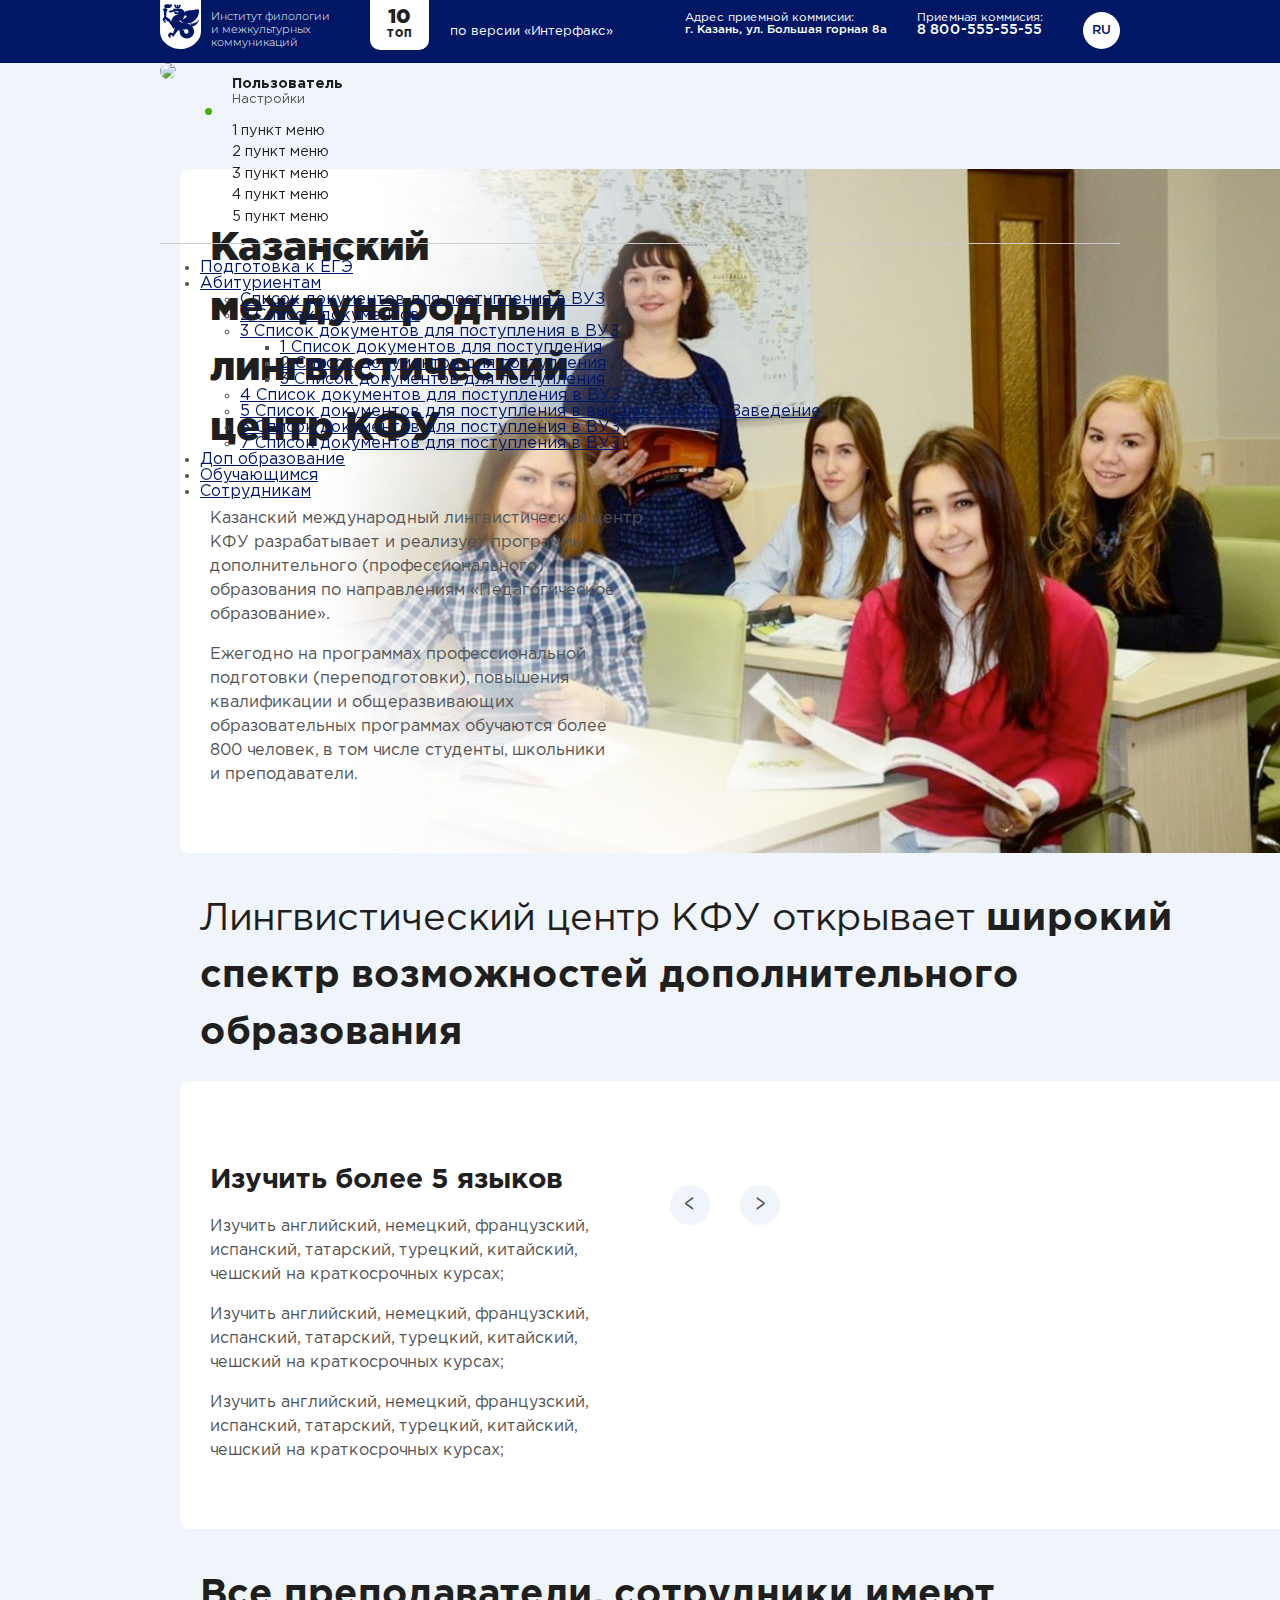
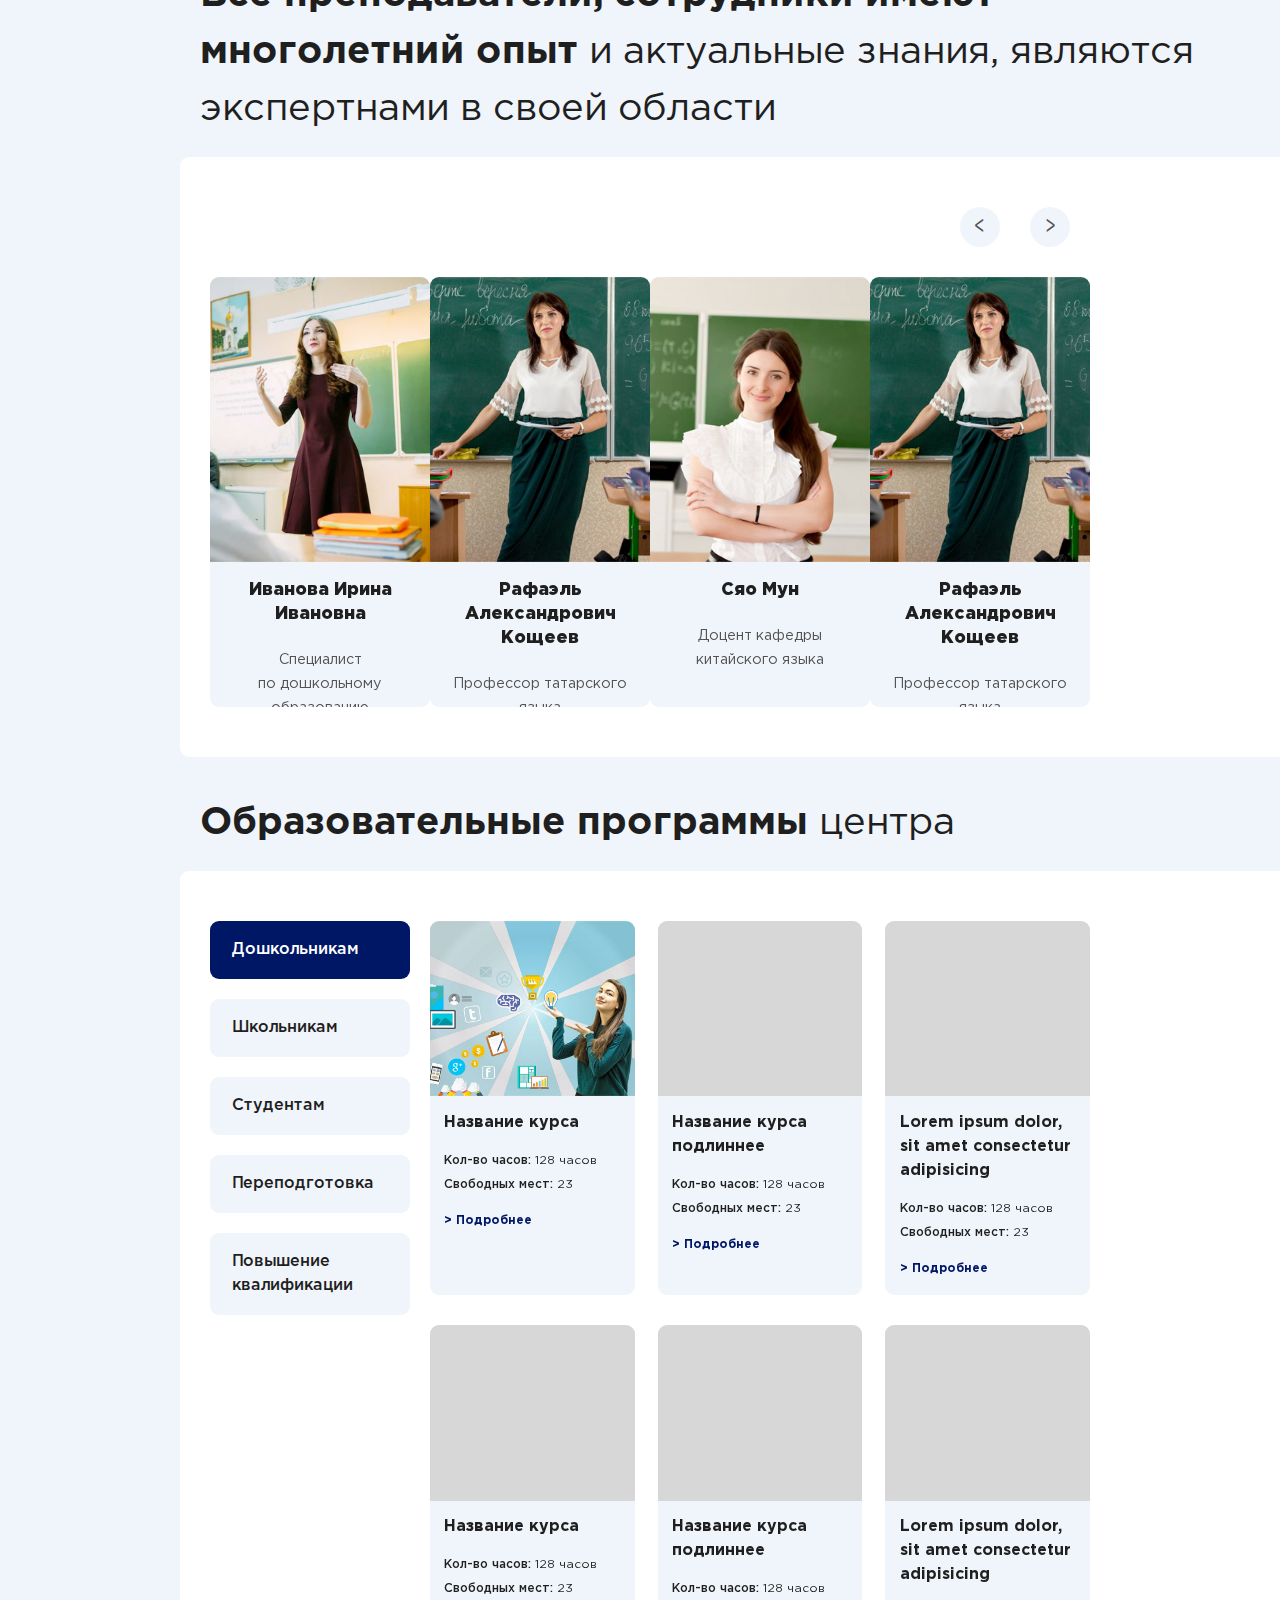
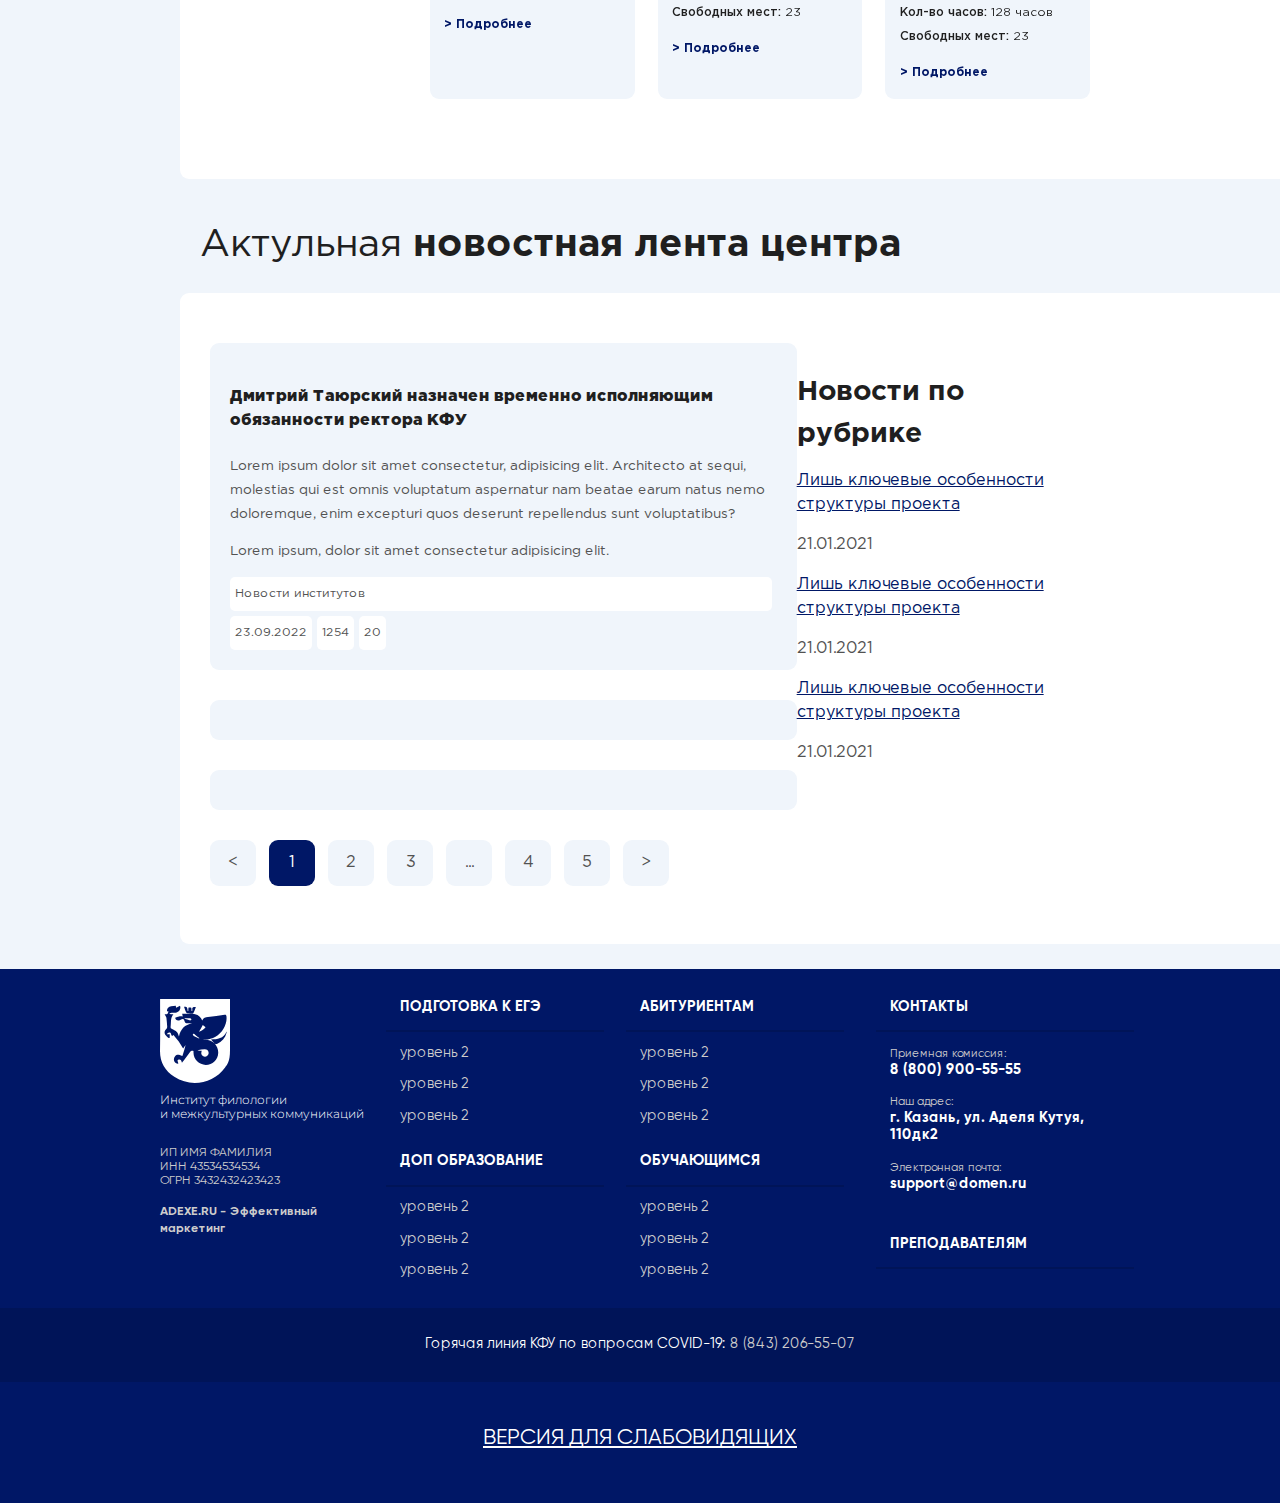
==== commit 53f984e2: "add paginator" ====
--- a/index.html
+++ b/index.html
@@ -339,6 +339,17 @@
                                     <div class="content"></div>
                                 </div>
                             </div>
+                            <div class="paginator">
+                                <span class="disable"><</span><!-- пердыдущая страница -->
+                                <span>1</span>
+                                <a href="#2"><span>2</span></a>
+                                <a href="#3"><span>3</span></a>
+                                <span class="more">...</span>
+                                <a href="#4"><span>4</span></a>
+                                <a href="#5"><span>5</span></a>
+                                <a href="#next"><span>></span></a> <!-- следущая страница -->
+                                
+                             </div>                            
                         </div>
                         <div class="col-xs-12 col-md-4 index_news_side">
                             <div class="block-light">
--- a/css/main.css
+++ b/css/main.css
@@ -1 +1 @@
-*{box-sizing:border-box;text-rendering:optimizeLegibility !important;-webkit-font-smoothing:antialiased !important;-moz-osx-font-smoothing:grayscale;font-kerning:auto;outline:none !important}button{border:none}body,html{height:100%}body{margin:0;padding:63px 0 0;display:flex;flex-direction:column;flex:auto;background:#f0f5fb;font-family:'GothamPro',Verdana,Arial,sans-serif;font-weight:300;font-size:16px;color:#525252;-webkit-font-smoothing:antialiased;-moz-osx-font-smoothing:grayscale;-ms-text-size-adjust:100%;-moz-text-size-adjust:100%;-webkit-text-size-adjust:100%}a{color:#001766}h1,h2,h3,h4{color:#1f1f1f;line-height:1.2em}h1{font-size:1.5rem;font-weight:600;margin:0 0 1em}h2{font-size:1.4rem;font-weight:300;margin:1em 0 .5em}h2 strong{font-weight:500}h3{font-size:1.2rem;font-weight:500;margin:1em 0 .5em}header{position:fixed;top:0;left:0;z-index:2;width:100%;height:63px;background:#001766;color:#fff;font-size:13px}header .container{display:flex;justify-content:space-between;align-items:flex-start;height:100%}header .container:before,header .container:after{display:none}header .box-logo{width:180px}header .box-logo .title{display:none}header .logo a{display:block;position:relative;padding:10px 0 0 51px;color:#fff;font-family:'Montserrat',Verdana,Arial,sans-serif;font-size:11px;text-decoration:none;line-height:1.2em}header .logo a::after{content:"";display:block;width:41px;height:50px;position:absolute;top:0;left:0;background:url(../images/logo.svg) no-repeat 0 0;background-size:100%}header .box-contact{display:none;position:absolute;top:63px;left:0;background:#fff;width:100%;padding:1em;color:#1f1f1f}header .box-contact a{font-size:120%;font-weight:400;text-decoration:none}header .mobile-nav{display:flex;justify-content:flex-end;align-items:center;margin-top:12px}header .mobile-nav button{background:#fff;border-radius:50%;width:37px;height:37px;color:#001766;margin-left:10px}header .mobile-nav button.lang{font-weight:400}header .hamburger{padding:0 8px}header .hamburger span{display:block;margin-bottom:3px;width:100%;height:3px;border-radius:2.5px;background:#001766;transition:all .2s ease}header .hamburger span:last-child{margin-bottom:0px}header .hamburger.active a{margin-top:-7px}header .hamburger.active span:nth-of-type(2){display:none}header .hamburger.active span:nth-of-type(1){transform:rotate(45deg) translateX(2px) translateY(2px)}header .hamburger.active span:nth-of-type(3){transform:rotate(-45deg) translateX(2px) translateY(-2px)}.box-nav{position:fixed;top:63px;left:0;width:100%;z-index:2}@media (max-width:600px){.box-nav{display:none;position:fixed;top:63px;left:0;width:100%;max-width:360px;height:calc(100vh - 63px);overflow:auto;padding:1.5em 0;box-shadow:0 10px 13px rgba(0,52,169,0.13);background:#fff}nav{font-size:90%}nav a{display:inline-block;position:relative;width:100%;color:#1f1f1f;text-decoration:none}nav ul{list-style:none;margin:0;padding:0}nav ul li{padding:.5em 0}nav>ul>li>a.selected{color:#001766;font-weight:500}nav>ul>li>a.selected::after{display:block;content:"";position:absolute;top:0;left:-20px;height:100%;width:3px;background:#001766}nav>ul>li.has_level2>a::before{display:block;content:"";position:absolute;content:">";right:0;top:-6px;height:26px;width:26px;background:#f0f5fb;border-radius:50%;font-weight:300;text-align:center;line-height:26px}nav>ul>li ul{display:none;padding-left:20px;margin-top:.5em}nav>ul>li ul ul{font-size:.8rem}}.box-nav .box-auth{padding-bottom:1rem;margin-bottom:1rem;border-bottom:1px solid #ccc}.box-nav .user_title{display:flex;justify-content:space-between;align-items:center}.box-nav .user_title .user_img{flex:0 0 auto;position:relative;width:57px;height:57px;line-height:0;font-size:0;margin-right:15px}.box-nav .user_title .user_img img{border-radius:50%;width:100%;max-width:100%}.box-nav .user_title .user_img::after{display:block;content:"";position:absolute;bottom:5px;right:5px;width:7px;height:7px;border-radius:50%}.box-nav .user_title .user_img.green::after{background:#46af00}.box-nav .user_title .user_link{flex:1 1 auto;display:flex;flex-direction:column;justify-content:center}.box-nav .user_title .user_link .user_name{display:block;margin:0 0 .2em;font-size:90%;font-weight:500;color:#1f1f1f;text-decoration:none}.box-nav .user_title .user_link .user_setting{display:block;background:none;text-align:left;padding:0;font-size:80%;cursor:pointer}.box-nav .user_menu{padding:0 0 0 72px;font-size:90%}.box-nav .user_menu ul{list-style:none;margin:0;padding:0}.box-nav .user_menu ul li a{display:block;padding:.5ex 0;text-decoration:none;color:#1f1f1f}footer{background:#001766;padding:30px 0;color:#fff;font-family:'Gilroy',Verdana,Arial,sans-serif;font-size:90%}footer a{color:#cdcccc;text-decoration:none}footer .logo a{display:block;position:relative;padding:10px 0 0 51px;color:#fff;font-family:'Montserrat',Verdana,Arial,sans-serif;font-size:13px;text-decoration:none;line-height:1.2em}footer .logo a::after{content:"";display:block;width:41px;height:50px;position:absolute;top:0;left:0;background:url(../images/logo.svg) no-repeat 0 0;background-size:100%}footer .recvisits,footer address small{color:#cdcccc}footer .recvisits{padding:1em 0 0;font-size:85%}footer .adexe{font-size:85%;font-weight:700}footer .head-foot{position:relative;padding:0 0 1em;margin-top:0;text-transform:uppercase;font-weight:700}footer .head-foot::after{display:block;content:"";position:absolute;width:calc(100% + 2em);left:-1em;top:100%;height:2px;background:#001458}footer .head-foot a{color:#fff}footer address{font-style:normal;margin-bottom:3em}footer address p{font-weight:700}footer address p small{font-weight:400}footer address a{color:#fff}footer .hotline{padding:1em 0;background:#001458;text-align:center}footer .smallviews{padding:1em 0 0;font-size:150%;text-transform:uppercase;text-align:center}footer .smallviews a{text-decoration:underline;color:#fff}.box-nav-footer{padding:20px 0 30px}.box-nav-footer ul{list-style:none;margin:0;padding:0}.nav-footer>li{margin-bottom:2em}.nav-footer>li ul{display:none}.nav-footer>li ul li{margin-top:1em}.nav-footer>li>a{position:relative;display:block;padding:0 0 1em;margin-top:0;text-transform:uppercase;font-weight:700;color:#fff}.nav-footer>li>a::after{display:block;content:"";position:absolute;width:calc(100% + 2em);left:-1em;top:100%;height:2px;background:#001458}main{line-height:1.5em;flex-grow:1}main p{padding:0;margin:.5em 0 1em}main ul{list-style:none}main ul li{position:relative;margin-left:0;padding-left:1.5em}main ul li::before{position:absolute;display:block;content:"—";top:0ex;left:0}main .slider .slick-arrow{width:40px;height:40px;background:#f0f5fb;border-radius:50%;position:relative}main .slider .slick-arrow::after{display:block;content:"";position:absolute;top:0;left:0;width:100%;height:100%;font-size:24px;line-height:40px;text-align:center;transform:scaleX(.7)}main .slider .slick-arrow.slick-prev::after{content:"<"}main .slider .slick-arrow.slick-next::after{content:">"}main>section{margin-bottom:25px;padding:0 0 0 20px}main>section .block{background:#fff;border-radius:9px 0 0 9px;padding-bottom:30px;padding-top:30px}main section h2{padding:0 20px}main .index_caption .block{background:url(../pictures/img_about.jpg) #fff no-repeat 0 0;background-size:100% auto;padding-top:60vw}main .index_caption .block .container{box-shadow:0 -30px 30px #fff;background:#fff}main .index_spectr .slider{padding-bottom:70px}main .index_spectr .slider .slick-arrow{position:absolute;bottom:0}main .index_spectr .slider .slick-arrow.slick-prev{left:0}main .index_spectr .slider .slick-arrow.slick-next{left:70px}main .index_spectr .slider .item img{width:100%;max-width:100%}main #slider-teachers{padding-top:70px}main #slider-teachers .slick-arrow{position:absolute;top:0}main #slider-teachers .slick-arrow.slick-prev{right:70px}main #slider-teachers .slick-arrow.slick-next{right:0px}main .index .item_teacher{height:430px;display:flex;flex-direction:column;justify-content:space-between;background:#f0f5fb;border-radius:9px}main .index .item_teacher .img{height:285px;background-position:50% 50%;background-repeat:no-repeat;background-size:cover;border-radius:9px 9px 0 0}main .index .item_teacher .title{height:145px;display:flex;flex-direction:column;padding:1em;justify-content:space-between;text-align:center;text-decoration:none}main .index .item_teacher .title .name{font-weight:700;color:#1f1f1f;font-size:110%}main .index .item_teacher .title .position{flex-grow:1;padding-top:1.5em;font-size:90%;color:#525252}main .index .box-type-programms{overflow:auto;padding-bottom:20px}main .index .box-type-programms ul{margin:0;padding:0;display:flex;align-items:stretch}main .index .box-type-programms ul li{display:flex;padding:.5em 1em;margin:0 20px 0 0;background:#f0f5fb;border-radius:9px;transition:background-color .2s ease}main .index .box-type-programms ul li::before{display:none}main .index .box-type-programms ul li button{display:block;margin:auto;color:#1f1f1f;font-weight:400;text-decoration:none;text-align:center;background:none}main .index .box-type-programms ul li.active{background:#001766}main .index .box-type-programms ul li.active button{color:#fff}main .index .item-program{background:#f0f5fb;border-radius:9px;margin-top:30px}main .index .item-program .img{display:none}main .index .item-program .box-descr{padding:1em;font-size:90%}main .index .item-program .box-descr h3{margin-top:0}main .index .item-program .box-descr .descr{color:#1f1f1f}main .index .item-program .box-descr a{text-decoration:none;font-weight:500}main .index.news-list .item{display:flex;justify-content:space-between;align-items:stretch;position:relative;background:#f0f5fb;border-radius:9px;margin-bottom:30px}main .index.news-list .item .img{display:none}main .index.news-list .item .content{padding:20px}main .index.news-list .item .content .descr{font-size:85%}main .index.news-list .item .content .features{display:flex;font-size:.75rem;flex-wrap:wrap}main .index.news-list .item .content .features>div{background:#fff;border-radius:5px;margin-right:5px;padding:5px}main .index.news-list .item .content .features .chapter{width:100%;margin-bottom:5px}main .index.news-list .item .content .features .chapter a{display:block;color:#525252;text-decoration:none}+*{box-sizing:border-box;text-rendering:optimizeLegibility !important;-webkit-font-smoothing:antialiased !important;-moz-osx-font-smoothing:grayscale;font-kerning:auto;outline:none !important}button{border:none}body,html{height:100%}body{margin:0;padding:63px 0 0;display:flex;flex-direction:column;flex:auto;background:#f0f5fb;font-family:'GothamPro',Verdana,Arial,sans-serif;font-weight:300;font-size:16px;color:#525252;-webkit-font-smoothing:antialiased;-moz-osx-font-smoothing:grayscale;-ms-text-size-adjust:100%;-moz-text-size-adjust:100%;-webkit-text-size-adjust:100%}a{color:#001766}h1,h2,h3,h4{color:#1f1f1f;line-height:1.2em}h1{font-size:1.5rem;font-weight:600;margin:0 0 1em}h2{font-size:1.4rem;font-weight:300;margin:1em 0 .5em}h2 strong{font-weight:500}h3{font-size:1.2rem;font-weight:500;margin:1em 0 .5em}header{position:fixed;top:0;left:0;z-index:2;width:100%;height:63px;background:#001766;color:#fff;font-size:13px}header .container{display:flex;justify-content:space-between;align-items:flex-start;height:100%}header .container:before,header .container:after{display:none}header .box-logo{width:180px}header .box-logo .title{display:none}header .logo a{display:block;position:relative;padding:10px 0 0 51px;color:#fff;font-family:'Montserrat',Verdana,Arial,sans-serif;font-size:11px;text-decoration:none;line-height:1.2em}header .logo a::after{content:"";display:block;width:41px;height:50px;position:absolute;top:0;left:0;background:url(../images/logo.svg) no-repeat 0 0;background-size:100%}header .box-contact{display:none;position:absolute;top:63px;left:0;background:#fff;width:100%;padding:1em;color:#1f1f1f}header .box-contact a{font-size:120%;font-weight:400;text-decoration:none}header .mobile-nav{display:flex;justify-content:flex-end;align-items:center;margin-top:12px}header .mobile-nav button{background:#fff;border-radius:50%;width:37px;height:37px;color:#001766;margin-left:10px}header .mobile-nav button.lang{font-weight:400}header .hamburger{padding:0 8px}header .hamburger span{display:block;margin-bottom:3px;width:100%;height:3px;border-radius:2.5px;background:#001766;transition:all .2s ease}header .hamburger span:last-child{margin-bottom:0px}header .hamburger.active a{margin-top:-7px}header .hamburger.active span:nth-of-type(2){display:none}header .hamburger.active span:nth-of-type(1){transform:rotate(45deg) translateX(2px) translateY(2px)}header .hamburger.active span:nth-of-type(3){transform:rotate(-45deg) translateX(2px) translateY(-2px)}.box-nav{position:fixed;top:63px;left:0;width:100%;z-index:2}@media (max-width:600px){.box-nav{display:none;position:fixed;top:63px;left:0;width:100%;max-width:360px;height:calc(100vh - 63px);overflow:auto;padding:1.5em 0;box-shadow:0 10px 13px rgba(0,52,169,0.13);background:#fff}nav{font-size:90%}nav a{display:inline-block;position:relative;width:100%;color:#1f1f1f;text-decoration:none}nav ul{list-style:none;margin:0;padding:0}nav ul li{padding:.5em 0}nav>ul>li>a.selected{color:#001766;font-weight:500}nav>ul>li>a.selected::after{display:block;content:"";position:absolute;top:0;left:-20px;height:100%;width:3px;background:#001766}nav>ul>li.has_level2>a::before{display:block;content:"";position:absolute;content:">";right:0;top:-6px;height:26px;width:26px;background:#f0f5fb;border-radius:50%;font-weight:300;text-align:center;line-height:26px}nav>ul>li ul{display:none;padding-left:20px;margin-top:.5em}nav>ul>li ul ul{font-size:.8rem}}.box-nav .box-auth{padding-bottom:1rem;margin-bottom:1rem;border-bottom:1px solid #ccc}.box-nav .user_title{display:flex;justify-content:space-between;align-items:center}.box-nav .user_title .user_img{flex:0 0 auto;position:relative;width:57px;height:57px;line-height:0;font-size:0;margin-right:15px}.box-nav .user_title .user_img img{border-radius:50%;width:100%;max-width:100%}.box-nav .user_title .user_img::after{display:block;content:"";position:absolute;bottom:5px;right:5px;width:7px;height:7px;border-radius:50%}.box-nav .user_title .user_img.green::after{background:#46af00}.box-nav .user_title .user_link{flex:1 1 auto;display:flex;flex-direction:column;justify-content:center}.box-nav .user_title .user_link .user_name{display:block;margin:0 0 .2em;font-size:90%;font-weight:500;color:#1f1f1f;text-decoration:none}.box-nav .user_title .user_link .user_setting{display:block;background:none;text-align:left;padding:0;font-size:80%;cursor:pointer}.box-nav .user_menu{padding:0 0 0 72px;font-size:90%}.box-nav .user_menu ul{list-style:none;margin:0;padding:0}.box-nav .user_menu ul li a{display:block;padding:.5ex 0;text-decoration:none;color:#1f1f1f}footer{background:#001766;padding:30px 0;color:#fff;font-family:'Gilroy',Verdana,Arial,sans-serif;font-size:90%}footer a{color:#cdcccc;text-decoration:none}footer .logo a{display:block;position:relative;padding:10px 0 0 51px;color:#fff;font-family:'Montserrat',Verdana,Arial,sans-serif;font-size:13px;text-decoration:none;line-height:1.2em}footer .logo a::after{content:"";display:block;width:41px;height:50px;position:absolute;top:0;left:0;background:url(../images/logo.svg) no-repeat 0 0;background-size:100%}footer .recvisits,footer address small{color:#cdcccc}footer .recvisits{padding:1em 0 0;font-size:85%}footer .adexe{font-size:85%;font-weight:700}footer .head-foot{position:relative;padding:0 0 1em;margin-top:0;text-transform:uppercase;font-weight:700}footer .head-foot::after{display:block;content:"";position:absolute;width:calc(100% + 2em);left:-1em;top:100%;height:2px;background:#001458}footer .head-foot a{color:#fff}footer address{font-style:normal;margin-bottom:3em}footer address p{font-weight:700}footer address p small{font-weight:400}footer address a{color:#fff}footer .hotline{padding:1em 0;background:#001458;text-align:center}footer .smallviews{padding:1em 0 0;font-size:150%;text-transform:uppercase;text-align:center}footer .smallviews a{text-decoration:underline;color:#fff}.box-nav-footer{padding:20px 0 30px}.box-nav-footer ul{list-style:none;margin:0;padding:0}.nav-footer>li{margin-bottom:2em}.nav-footer>li ul{display:none}.nav-footer>li ul li{margin-top:1em}.nav-footer>li>a{position:relative;display:block;padding:0 0 1em;margin-top:0;text-transform:uppercase;font-weight:700;color:#fff}.nav-footer>li>a::after{display:block;content:"";position:absolute;width:calc(100% + 2em);left:-1em;top:100%;height:2px;background:#001458}main{line-height:1.5em;flex-grow:1}main p{padding:0;margin:.5em 0 1em}main ul{list-style:none}main ul li{position:relative;margin-left:0;padding-left:1.5em}main ul li::before{position:absolute;display:block;content:"—";top:0ex;left:0}main .slider .slick-arrow{width:40px;height:40px;background:#f0f5fb;border-radius:50%;position:relative}main .slider .slick-arrow::after{display:block;content:"";position:absolute;top:0;left:0;width:100%;height:100%;font-size:24px;line-height:40px;text-align:center;transform:scaleX(.7)}main .slider .slick-arrow.slick-prev::after{content:"<"}main .slider .slick-arrow.slick-next::after{content:">"}main>section{margin-bottom:25px;padding:0 0 0 20px}main>section .block{background:#fff;border-radius:9px 0 0 9px;padding-bottom:30px;padding-top:30px}main section h2{padding:0 20px}main .index_caption .block{background:url(../pictures/img_about.jpg) #fff no-repeat 0 0;background-size:100% auto;padding-top:60vw}main .index_caption .block .container{box-shadow:0 -30px 30px #fff;background:#fff}main .index_spectr .slider{padding-bottom:70px}main .index_spectr .slider .slick-arrow{position:absolute;bottom:0}main .index_spectr .slider .slick-arrow.slick-prev{left:0}main .index_spectr .slider .slick-arrow.slick-next{left:70px}main .index_spectr .slider .item img{width:100%;max-width:100%}main #slider-teachers{padding-top:70px}main #slider-teachers .slick-arrow{position:absolute;top:0}main #slider-teachers .slick-arrow.slick-prev{right:70px}main #slider-teachers .slick-arrow.slick-next{right:0px}main .index .item_teacher{height:430px;display:flex;flex-direction:column;justify-content:space-between;background:#f0f5fb;border-radius:9px}main .index .item_teacher .img{height:285px;background-position:50% 50%;background-repeat:no-repeat;background-size:cover;border-radius:9px 9px 0 0}main .index .item_teacher .title{height:145px;display:flex;flex-direction:column;padding:1em;justify-content:space-between;text-align:center;text-decoration:none}main .index .item_teacher .title .name{font-weight:700;color:#1f1f1f;font-size:110%}main .index .item_teacher .title .position{flex-grow:1;padding-top:1.5em;font-size:90%;color:#525252}main .index .box-type-programms{overflow:auto;padding-bottom:20px}main .index .box-type-programms ul{margin:0;padding:0;display:flex;align-items:stretch}main .index .box-type-programms ul li{display:flex;padding:.5em 1em;margin:0 20px 0 0;background:#f0f5fb;border-radius:9px;transition:background-color .2s ease}main .index .box-type-programms ul li::before{display:none}main .index .box-type-programms ul li button{display:block;margin:auto;color:#1f1f1f;font-weight:400;text-decoration:none;text-align:center;background:none}main .index .box-type-programms ul li.active{background:#001766}main .index .box-type-programms ul li.active button{color:#fff}main .index .item-program{background:#f0f5fb;border-radius:9px;margin-top:30px}main .index .item-program .img{display:none}main .index .item-program .box-descr{padding:1em;font-size:90%}main .index .item-program .box-descr h3{margin-top:0}main .index .item-program .box-descr .descr{color:#1f1f1f}main .index .item-program .box-descr a{text-decoration:none;font-weight:500}main .index.news-list .item{display:flex;justify-content:space-between;align-items:stretch;position:relative;background:#f0f5fb;border-radius:9px;margin-bottom:30px}main .index.news-list .item .img{display:none}main .index.news-list .item .content{padding:20px}main .index.news-list .item .content .descr{font-size:85%}main .index.news-list .item .content .features{display:flex;font-size:.75rem;flex-wrap:wrap}main .index.news-list .item .content .features>div{background:#fff;border-radius:5px;margin-right:5px;padding:5px}main .index.news-list .item .content .features .chapter{width:100%;margin-bottom:5px}main .index.news-list .item .content .features .chapter a{display:block;color:#525252;text-decoration:none}.paginator span{display:inline-block;padding:0 1em;margin-right:.5em;margin-bottom:.5em;width:46px;height:46px;line-height:46px;background:#f0f5fb;border-radius:9px;text-align:center;transition:background-color .2s ease,color .2s ease}.paginator>span{color:#fff;background:#001766}.paginator a{display:inline-block;color:#525252}.paginator span.disable,.paginator span.more{color:#525252;background:#f0f5fb}--- a/css/desktop.css
+++ b/css/desktop.css
@@ -1 +1 @@
-body{padding:169px 0 0}h1,h2,h3,h4{line-height:1.5em}h1{font-size:40px}h2{font-size:38px}h3{font-size:28px}a:hover{color:#66001d}header .box-logo{width:auto;display:flex}header .box-logo .logo{min-width:180px}header .box-logo .title{position:relative;padding:26px 0 0 80px;display:block;margin-left:30px}header .box-logo .title::before,header .box-logo .title::after{display:block;position:absolute;top:0;left:0;width:59px;height:50px;color:#1f1f1f;text-align:center;font-weight:800}header .box-logo .title::before{content:"10";padding-top:8px;background:#fff;border-radius:0 0 10px 10px;font-size:20px}header .box-logo .title::after{content:"ТОП";padding-top:30px;font-size:10px}header .box-contact{position:static;display:flex;justify-content:flex-end;align-items:center;background:none;padding:0;color:#fff;font-size:90%}header .box-contact a{color:#fff}header .box-contact p{margin-right:30px}header .mobile-nav button:not(.lang){display:none}footer a:hover{color:#fff}footer .box-copy{padding-right:28px}footer .box-adress{padding-left:10px}footer .logo a{padding:94px 0 0 0;font-size:12px}footer .logo a::after{width:70px;height:86px;top:0px;left:0}.box-nav-footer{padding:0}.nav-footer{display:flex;justify-content:space-between;flex-wrap:wrap}.nav-footer>li{width:50%;padding-right:50px}.nav-footer>li ul{display:block}main{margin-left:calc((100vw - 960px) / 2)}main .slider .slick-arrow:hover{background:#001766}main .slider .slick-arrow:hover::after{color:#fff}main section>.block{padding:50px calc((100vw - 960px) / 2) 50px 30px}main section>.block .container{width:100%;padding-right:30px}main .index_caption .block{background-position:100% 0;background-size:auto 100%;padding-top:50px}main .index_caption .block .container{background:none;box-shadow:none}main .index_spectr .col-xs-12:first-child{padding-right:20px}main .index_spectr .col-xs-12:last-child{padding-left:20px}main #slider-teachers .slick-arrow.slick-prev{right:90px}main #slider-teachers .slick-arrow.slick-next{right:20px}main .index .box-type-programms{padding-bottom:0;padding-right:20px}main .index .box-type-programms ul{display:block}main .index .box-type-programms ul li{margin:0 0 20px;padding:1em}main .index .box-type-programms ul li button{width:100%;text-align:left}main .index .list-programs{display:flex;flex-wrap:wrap;justify-content:space-between;align-content:stretch}main .index .item-program{margin:0 0 30px;width:31%;display:flex;flex-direction:column;justify-content:flex-start}main .index .item-program .img{display:block;height:185px;background-position:50% 50%;background-repeat:no-repeat;background-size:cover;background-color:#d7d7d7;border-radius:9px 9px 0 0}main .index .item-program .box-descr{display:flex;flex-direction:column;justify-content:flex-start;padding:1em}main .index .item-program .box-descr h3{font-size:1rem}main .index .item-program .box-descr .descr,main .index .item-program .box-descr a{font-size:.75rem}@media (min-width:1300px){.box-nav{top:63px;padding:28px 0 0 0;background:#f0f5fb;height:106px}.box-nav .container{display:flex;justify-content:space-between;align-items:center;height:100%}.box-nav .container::before,.box-nav .container::after{display:none}.box-nav .container nav{order:0}.box-nav .container nav>ul{display:flex;list-style:none;padding:0;margin:0}.box-nav .container nav>ul>li{margin-right:30px;position:relative}.box-nav .container nav>ul>li a{text-decoration:none}.box-nav .container nav>ul>li>a{display:block;padding:17px 20px 40px;font-weight:500;font-size:14px;color:#1f1f1f}.box-nav .container nav>ul>li>a.selected{border-bottom:2px solid #001766;color:#001766}.box-nav .container nav>ul>li.has_level2>a{position:relative}.box-nav .container nav>ul>li.has_level2>a:after{display:block;content:">";position:absolute;right:0;top:17px;transform:rotate(90deg) scaleX(.7);font-weight:300}.box-nav .container nav>ul ul{position:absolute;top:calc(100% - 20px);display:flex;flex-wrap:wrap;list-style:none;width:500px;padding:15px 0 35px 25px;background:#fff;border-radius:9px;box-shadow:0 10px 13px rgba(0,52,169,0.13);opacity:0;pointer-events:none;transition:opacity .2s ease}.box-nav .container nav>ul ul>li{width:50%;padding:1em 60px 1em 20px;position:relative}.box-nav .container nav>ul ul>li::after{display:block;content:"";position:absolute;top:1.55em;left:0;width:4px;height:4px;border-radius:50%;background:#525252}.box-nav .container nav>ul ul>li a{font-size:12px;color:#525252}.box-nav .container nav>ul ul>li:last-child:first-child{width:100%}.box-nav .container nav>ul ul>li ul{z-index:2;top:-20%;left:90%;width:100%}.box-nav .container nav>ul ul>li ul li{width:auto}.box-nav .container nav>ul li:hover>ul{opacity:1;pointer-events:all}.box-nav .container nav>ul li:hover>a{font-weight:500}.box-nav .container .box-auth{order:1}.box-nav .box-auth{padding:15px;margin:0;position:relative;border-bottom:none;transform:translateY(-15px)}.box-nav .box-auth .user_menu{position:absolute;top:calc(100% - 1px);left:0;width:100%;padding:0 12px 12px;background:#fff;border-radius:0 0 9px 9px;box-shadow:0 8px 5px -3px rgba(0,52,169,0.13);opacity:0;pointer-events:none;transition:opacity .2s ease}.box-nav .box-auth:hover{background:#fff;border-radius:9px 9px 0 0}.box-nav .box-auth:hover .user_menu{opacity:1;pointer-events:all}.box-nav .user_menu ul li a{padding:1em 1em;border-top:1px solid #d7d7d7;text-align:center}.box-nav .user_menu ul li a:hover{color:#001766;font-weight:500}.box-nav .user_title .user_link a:hover,.box-nav .user_title .user_link button:hover{color:#001766}main{margin-left:calc((100vw - 1200px) / 2)}main section>.block{padding:50px calc((100vw - 1200px) / 2) 50px 66px}main section>.block .container{width:100%;padding-right:60px}main section h2{padding:0 160px}main .index_spectr .col-xs-12:first-child{padding-right:50px}main .index #slider-teachers .item{padding-right:20px}}@media (min-width:1550px){body{padding:202px 0 0}h1{font-size:48px}header{height:96px}header .box-logo .logo{min-width:315px}header .box-logo .logo a{padding:30px 0 0 100px;font-size:12px;line-height:1.5em}header .box-logo .logo a::after{width:70px;height:85px}header .box-logo .title{padding:40px 0 0 100px}header .box-logo .title::after,header .box-logo .title::before{width:80px;height:81px}header .box-logo .title::before{font-size:28px;padding-top:15px}header .box-logo .title::after{font-size:14px;padding-top:48px}header .box-contact{padding-top:22px}header .mobile-nav{margin-top:28px}.box-nav{top:96px;padding:28px 0 0 0}footer{padding-top:77px}footer .logo a::after{top:-20px}footer .head-foot{font-size:120%}.box-nav-footer{padding-left:60px}.nav-footer>li{padding-right:125px;margin-bottom:4em}.nav-footer>li>a{font-size:120%}.nav-footer>li ul li{margin-top:1.5em}main{margin-left:calc((100vw - 1532px) / 2)}main section>.block{padding:50px calc((100vw - 1532px) / 2) 50px 66px}main section>.block .container{width:100%;padding-right:60px}main section>h2{margin:2em 0 1em}main .index .box-type-programms{padding-right:0}main .index .box-type-programms ul{width:70%}main .index .item-program .img{height:300px}}+body{padding:169px 0 0}h1,h2,h3,h4{line-height:1.5em}h1{font-size:40px}h2{font-size:38px}h3{font-size:28px}a:hover{color:#66001d}header .box-logo{width:auto;display:flex}header .box-logo .logo{min-width:180px}header .box-logo .title{position:relative;padding:26px 0 0 80px;display:block;margin-left:30px}header .box-logo .title::before,header .box-logo .title::after{display:block;position:absolute;top:0;left:0;width:59px;height:50px;color:#1f1f1f;text-align:center;font-weight:800}header .box-logo .title::before{content:"10";padding-top:8px;background:#fff;border-radius:0 0 10px 10px;font-size:20px}header .box-logo .title::after{content:"ТОП";padding-top:30px;font-size:10px}header .box-contact{position:static;display:flex;justify-content:flex-end;align-items:center;background:none;padding:0;color:#fff;font-size:90%}header .box-contact a{color:#fff}header .box-contact p{margin-right:30px}header .mobile-nav button:not(.lang){display:none}footer a:hover{color:#fff}footer .box-copy{padding-right:28px}footer .box-adress{padding-left:10px}footer .logo a{padding:94px 0 0 0;font-size:12px}footer .logo a::after{width:70px;height:86px;top:0px;left:0}.box-nav-footer{padding:0}.nav-footer{display:flex;justify-content:space-between;flex-wrap:wrap}.nav-footer>li{width:50%;padding-right:50px}.nav-footer>li ul{display:block}main{margin-left:calc((100vw - 960px) / 2)}main .slider .slick-arrow:hover{background:#001766}main .slider .slick-arrow:hover::after{color:#fff}main section>.block{padding:50px calc((100vw - 960px) / 2) 50px 30px}main section>.block .container{width:100%;padding-right:30px}main .index_caption .block{background-position:100% 0;background-size:auto 100%;padding-top:50px}main .index_caption .block .container{background:none;box-shadow:none}main .index_spectr .col-xs-12:first-child{padding-right:20px}main .index_spectr .col-xs-12:last-child{padding-left:20px}main #slider-teachers .slick-arrow.slick-prev{right:90px}main #slider-teachers .slick-arrow.slick-next{right:20px}main .index .box-type-programms{padding-bottom:0;padding-right:20px}main .index .box-type-programms ul{display:block}main .index .box-type-programms ul li{margin:0 0 20px;padding:1em}main .index .box-type-programms ul li button{width:100%;text-align:left}main .index .list-programs{display:flex;flex-wrap:wrap;justify-content:space-between;align-content:stretch}main .index .item-program{margin:0 0 30px;width:31%;display:flex;flex-direction:column;justify-content:flex-start}main .index .item-program .img{display:block;aspect-ratio:7 / 6;background-position:50% 50%;background-repeat:no-repeat;background-size:cover;background-color:#d7d7d7;border-radius:9px 9px 0 0}main .index .item-program .box-descr{display:flex;flex-direction:column;justify-content:flex-start;padding:1em}main .index .item-program .box-descr h3{font-size:1rem}main .index .item-program .box-descr .descr,main .index .item-program .box-descr a{font-size:.75rem}@media (min-width:1300px){.box-nav{top:63px;padding:28px 0 0 0;background:#f0f5fb;height:106px}.box-nav .container{display:flex;justify-content:space-between;align-items:center;height:100%}.box-nav .container::before,.box-nav .container::after{display:none}.box-nav .container nav{order:0}.box-nav .container nav>ul{display:flex;list-style:none;padding:0;margin:0}.box-nav .container nav>ul>li{margin-right:30px;position:relative}.box-nav .container nav>ul>li a{text-decoration:none}.box-nav .container nav>ul>li>a{display:block;padding:17px 20px 40px;font-weight:500;font-size:14px;color:#1f1f1f}.box-nav .container nav>ul>li>a.selected{border-bottom:2px solid #001766;color:#001766}.box-nav .container nav>ul>li.has_level2>a{position:relative}.box-nav .container nav>ul>li.has_level2>a:after{display:block;content:">";position:absolute;right:0;top:17px;transform:rotate(90deg) scaleX(.7);font-weight:300}.box-nav .container nav>ul ul{position:absolute;top:calc(100% - 20px);display:flex;flex-wrap:wrap;list-style:none;width:500px;padding:15px 0 35px 25px;background:#fff;border-radius:9px;box-shadow:0 10px 13px rgba(0,52,169,0.13);opacity:0;pointer-events:none;transition:opacity .2s ease}.box-nav .container nav>ul ul>li{width:50%;padding:1em 60px 1em 20px;position:relative}.box-nav .container nav>ul ul>li::after{display:block;content:"";position:absolute;top:1.55em;left:0;width:4px;height:4px;border-radius:50%;background:#525252}.box-nav .container nav>ul ul>li a{font-size:12px;color:#525252}.box-nav .container nav>ul ul>li:last-child:first-child{width:100%}.box-nav .container nav>ul ul>li ul{z-index:2;top:-20%;left:90%;width:100%}.box-nav .container nav>ul ul>li ul li{width:auto}.box-nav .container nav>ul li:hover>ul{opacity:1;pointer-events:all}.box-nav .container nav>ul li:hover>a{font-weight:500}.box-nav .container .box-auth{order:1}.box-nav .box-auth{padding:15px;margin:0;position:relative;border-bottom:none;transform:translateY(-15px)}.box-nav .box-auth .user_menu{position:absolute;top:calc(100% - 1px);left:0;width:100%;padding:0 12px 12px;background:#fff;border-radius:0 0 9px 9px;box-shadow:0 8px 5px -3px rgba(0,52,169,0.13);opacity:0;pointer-events:none;transition:opacity .2s ease}.box-nav .box-auth:hover{background:#fff;border-radius:9px 9px 0 0}.box-nav .box-auth:hover .user_menu{opacity:1;pointer-events:all}.box-nav .user_menu ul li a{padding:1em 1em;border-top:1px solid #d7d7d7;text-align:center}.box-nav .user_menu ul li a:hover{color:#001766;font-weight:500}.box-nav .user_title .user_link a:hover,.box-nav .user_title .user_link button:hover{color:#001766}main{margin-left:calc((100vw - 1200px) / 2)}main section>.block{padding:50px calc((100vw - 1200px) / 2) 50px 66px}main section>.block .container{width:100%;padding-right:60px}main section h2{padding:0 160px}main .index_spectr .col-xs-12:first-child{padding-right:50px}main .index #slider-teachers .item{padding-right:20px}}@media (min-width:1550px){body{padding:202px 0 0}h1{font-size:48px}header{height:96px}header .box-logo .logo{min-width:315px}header .box-logo .logo a{padding:30px 0 0 100px;font-size:12px;line-height:1.5em}header .box-logo .logo a::after{width:70px;height:85px}header .box-logo .title{padding:40px 0 0 100px}header .box-logo .title::after,header .box-logo .title::before{width:80px;height:81px}header .box-logo .title::before{font-size:28px;padding-top:15px}header .box-logo .title::after{font-size:14px;padding-top:48px}header .box-contact{padding-top:22px}header .mobile-nav{margin-top:28px}.box-nav{top:96px;padding:28px 0 0 0}footer{padding-top:77px}footer .logo a::after{top:-20px}footer .head-foot{font-size:120%}.box-nav-footer{padding-left:60px}.nav-footer>li{padding-right:125px;margin-bottom:4em}.nav-footer>li>a{font-size:120%}.nav-footer>li ul li{margin-top:1.5em}main{margin-left:calc((100vw - 1532px) / 2)}main section>.block{padding:50px calc((100vw - 1532px) / 2) 50px 66px}main section>.block .container{width:100%;padding-right:60px}main section>h2{margin:2em 0 1em}main .index .box-type-programms{padding-right:0}main .index .box-type-programms ul{width:70%}}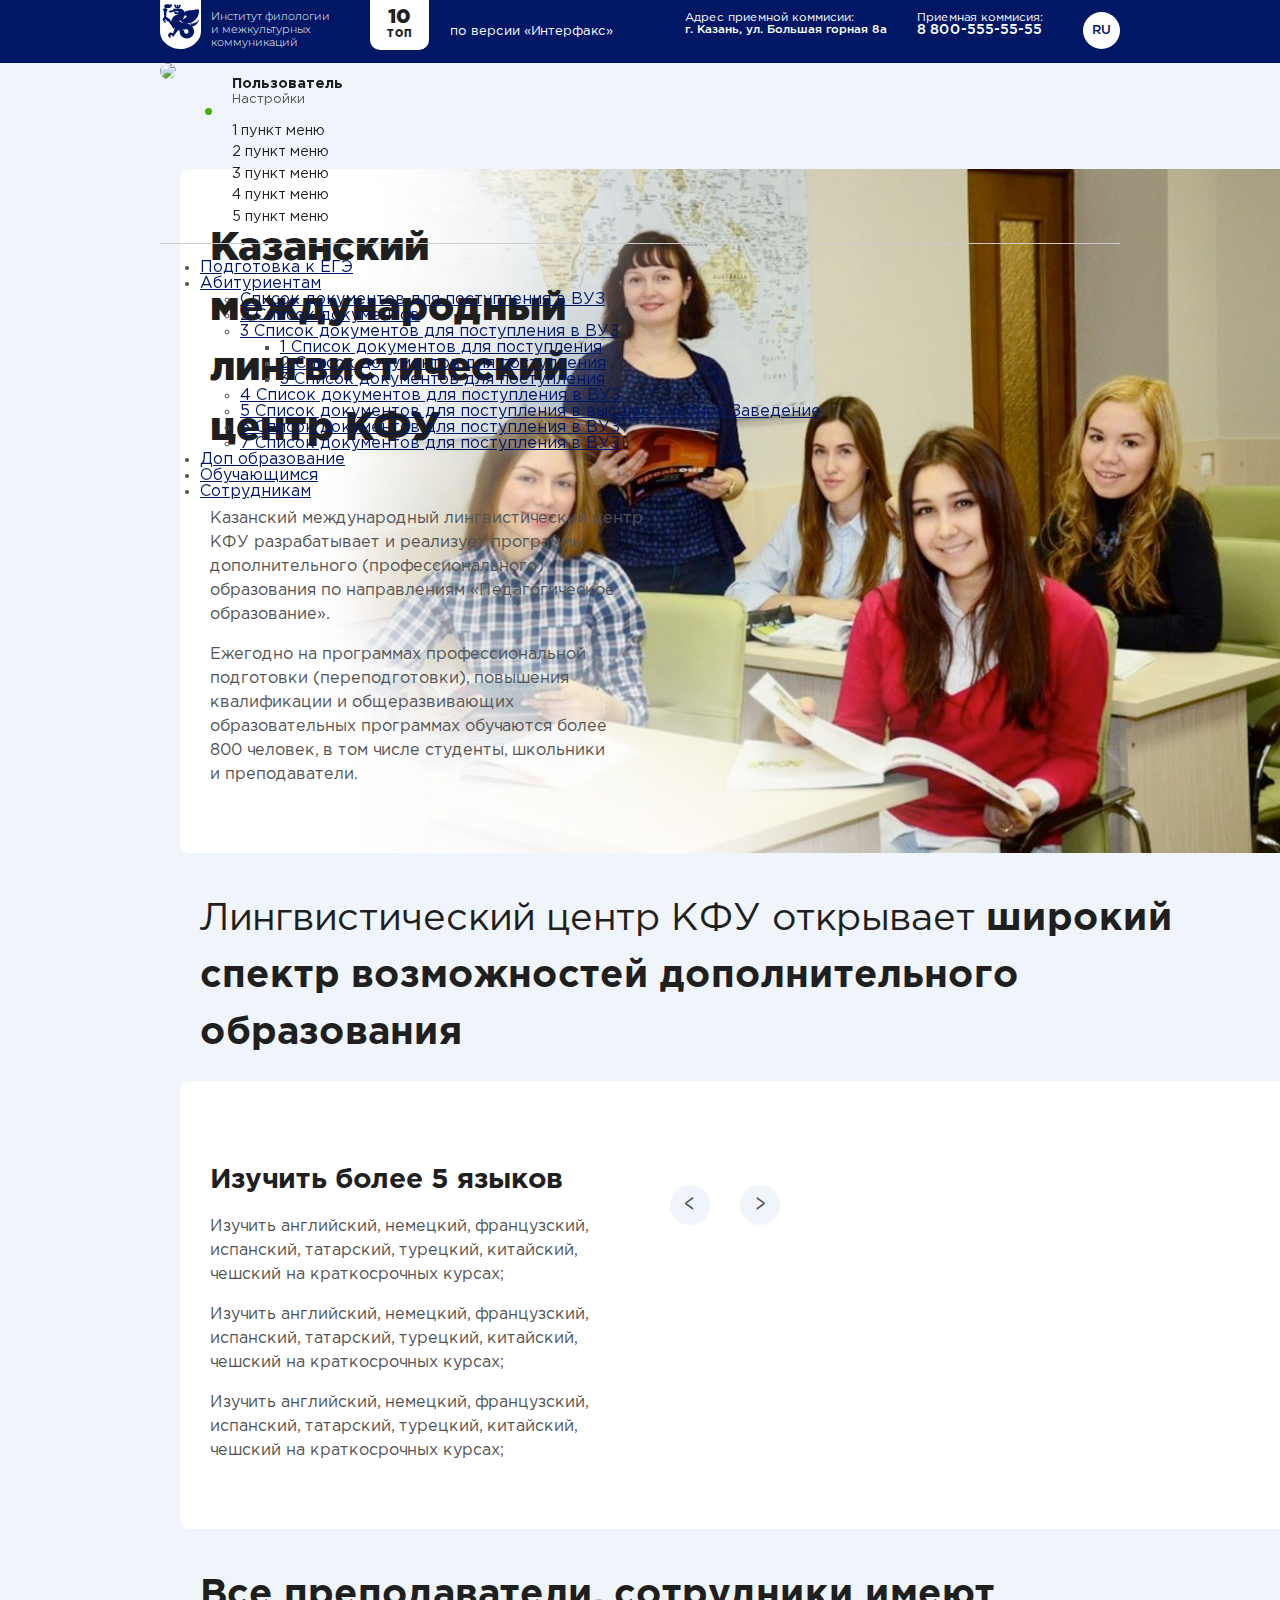
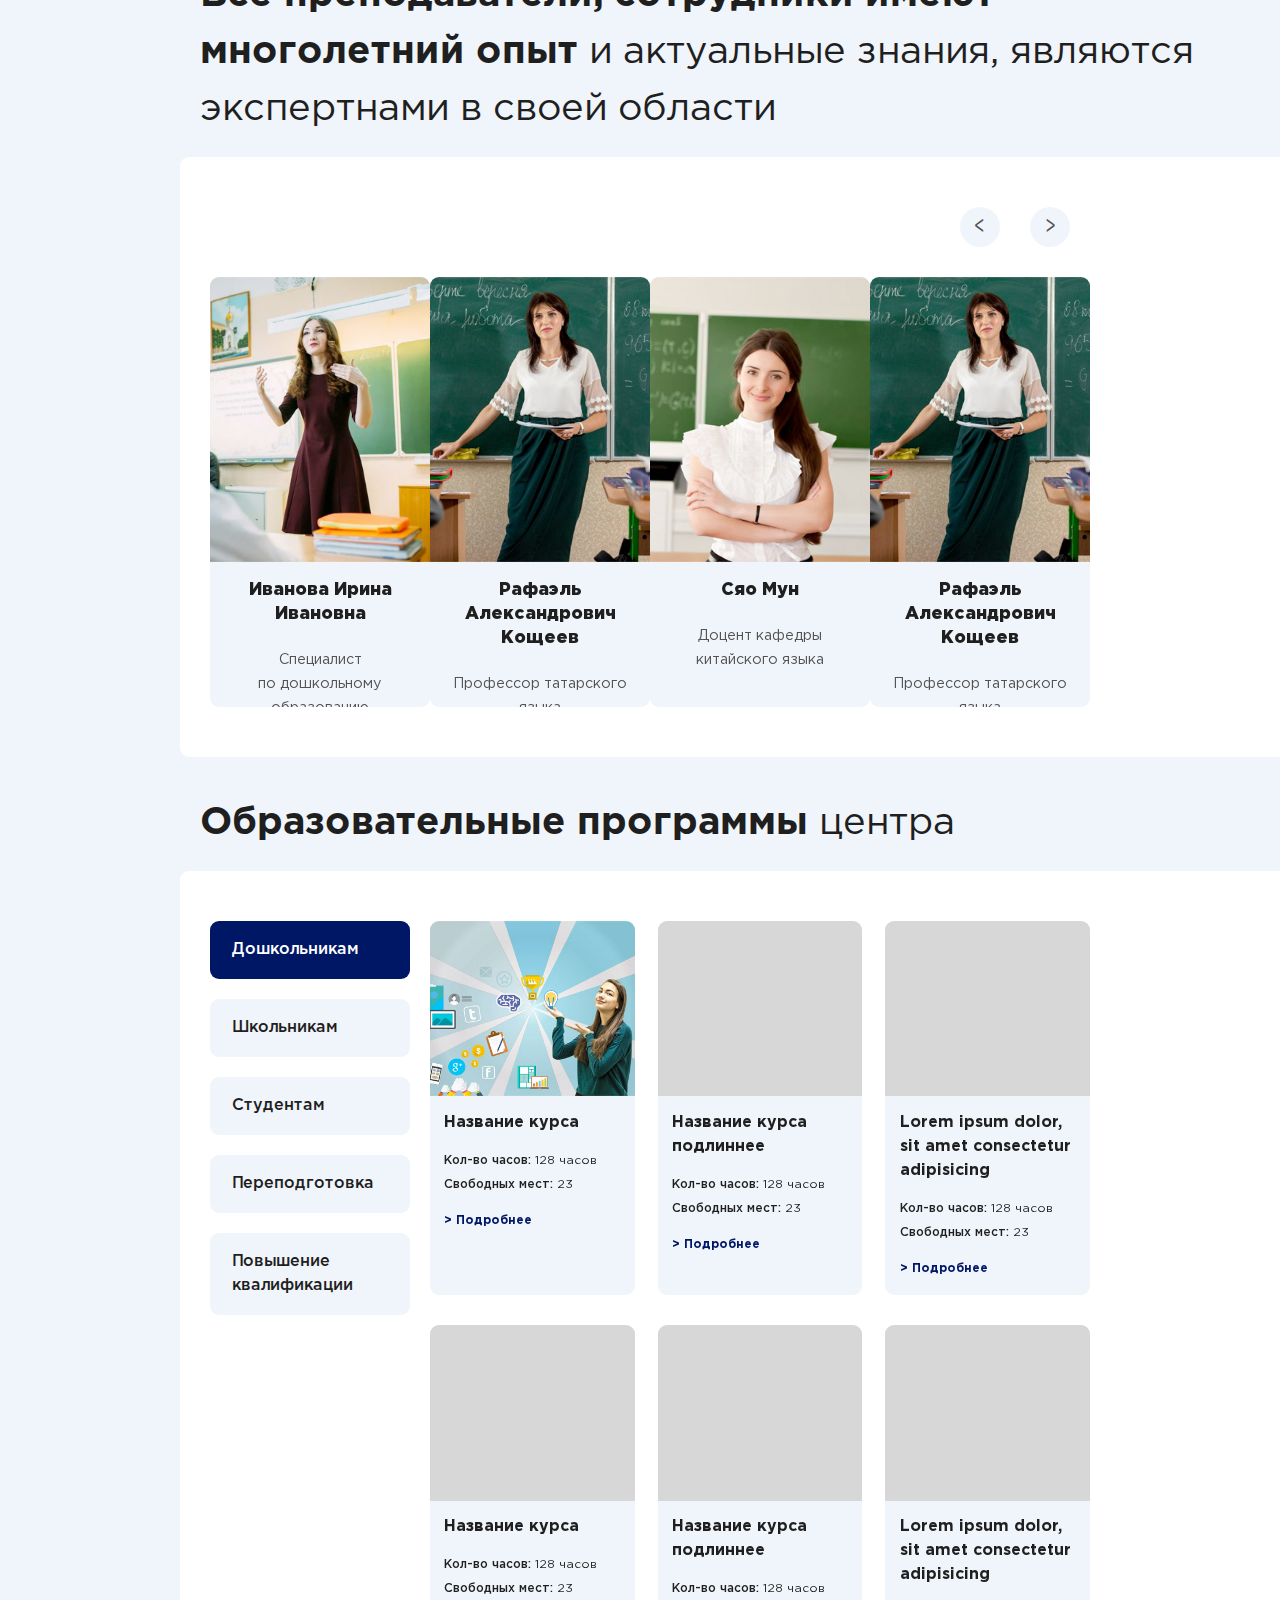
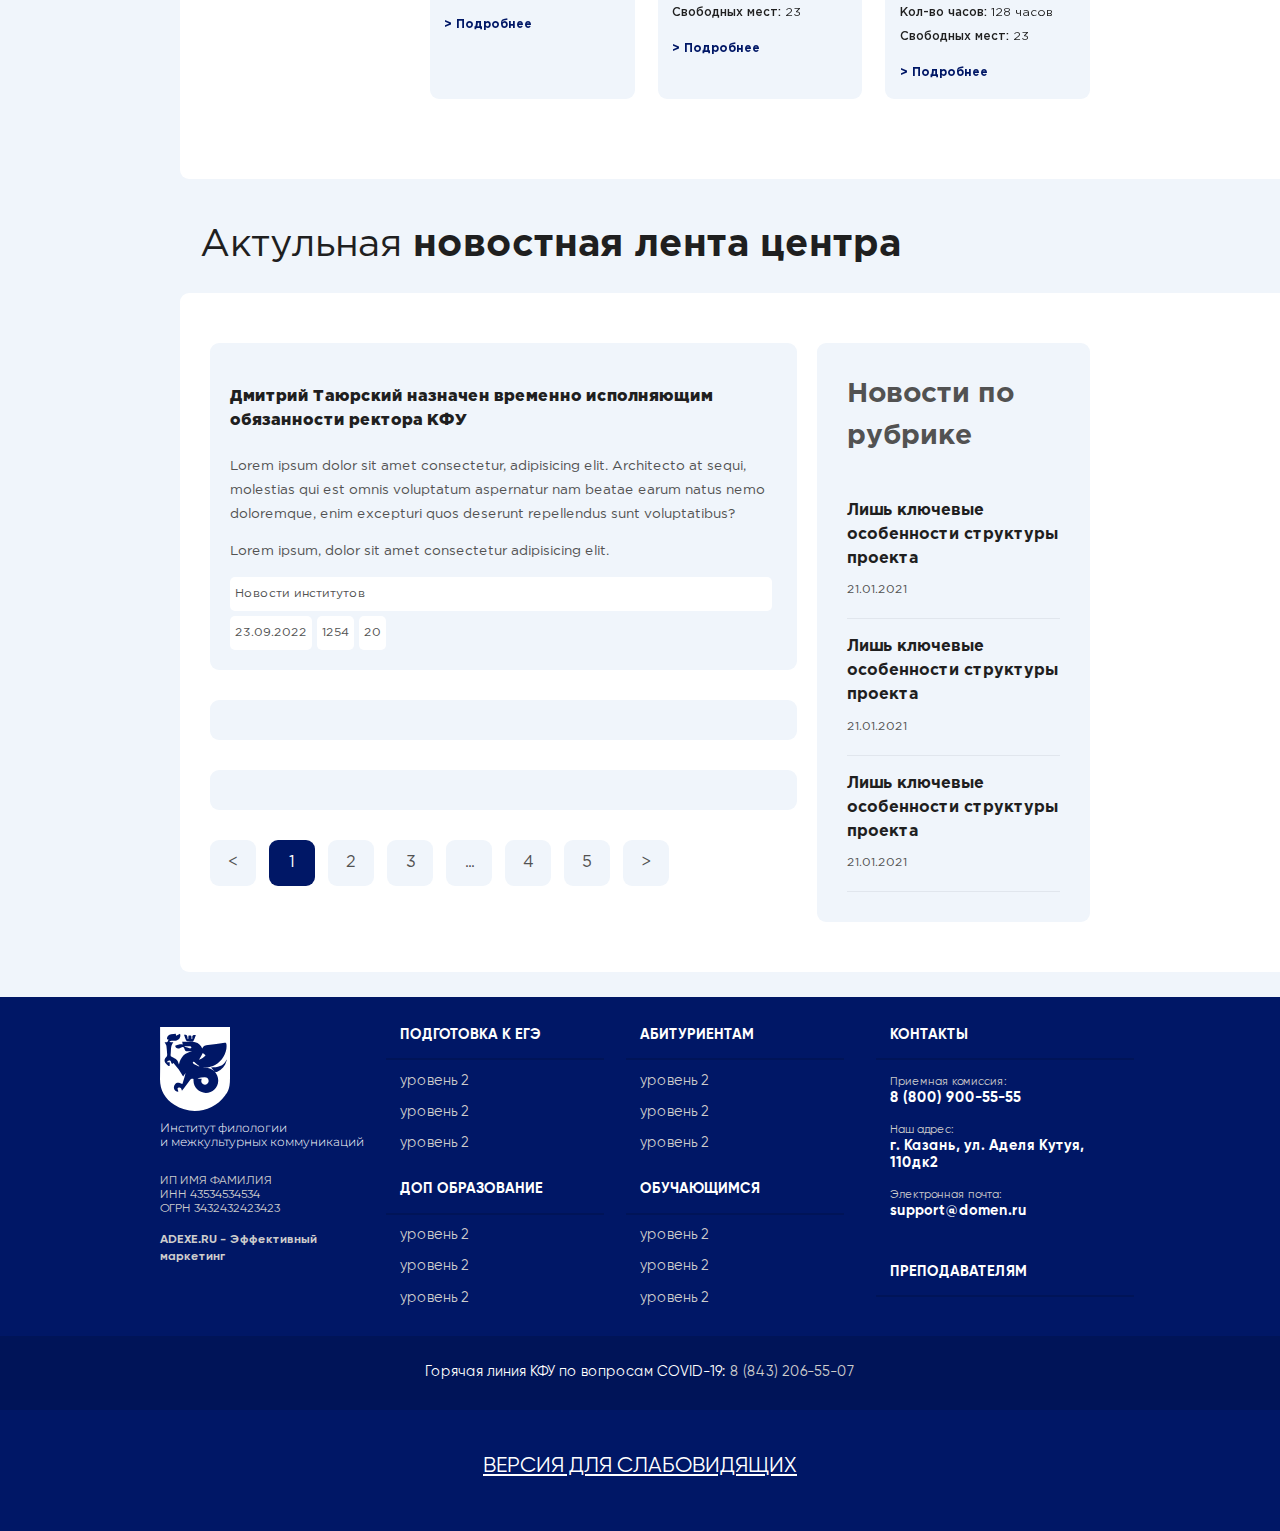
==== commit c497b23e: "news .acide" ====
--- a/index.html
+++ b/index.html
@@ -311,7 +311,7 @@
                 <div class="container">
                     <div class="row">
                         <div class="col-xs-12 col-md-8">
-                            <div class="index news-list">
+                            <div class="news-list">
                                 <div class="item">
                                     <div class="img"><img src="https://dummyimage.com/400x400/d7d7d7/fff" alt=""></div>
                                     <div class="content">
@@ -352,7 +352,7 @@
                              </div>                            
                         </div>
                         <div class="col-xs-12 col-md-4 index_news_side">
-                            <div class="block-light">
+                            <div class="box-news_list_chapter">
                                 <h3>Новости по рубрике</h3>
                                 <div class="news_list_chapter">
                                     <div class="item">
--- a/css/main.css
+++ b/css/main.css
@@ -1 +1 @@
-*{box-sizing:border-box;text-rendering:optimizeLegibility !important;-webkit-font-smoothing:antialiased !important;-moz-osx-font-smoothing:grayscale;font-kerning:auto;outline:none !important}button{border:none}body,html{height:100%}body{margin:0;padding:63px 0 0;display:flex;flex-direction:column;flex:auto;background:#f0f5fb;font-family:'GothamPro',Verdana,Arial,sans-serif;font-weight:300;font-size:16px;color:#525252;-webkit-font-smoothing:antialiased;-moz-osx-font-smoothing:grayscale;-ms-text-size-adjust:100%;-moz-text-size-adjust:100%;-webkit-text-size-adjust:100%}a{color:#001766}h1,h2,h3,h4{color:#1f1f1f;line-height:1.2em}h1{font-size:1.5rem;font-weight:600;margin:0 0 1em}h2{font-size:1.4rem;font-weight:300;margin:1em 0 .5em}h2 strong{font-weight:500}h3{font-size:1.2rem;font-weight:500;margin:1em 0 .5em}header{position:fixed;top:0;left:0;z-index:2;width:100%;height:63px;background:#001766;color:#fff;font-size:13px}header .container{display:flex;justify-content:space-between;align-items:flex-start;height:100%}header .container:before,header .container:after{display:none}header .box-logo{width:180px}header .box-logo .title{display:none}header .logo a{display:block;position:relative;padding:10px 0 0 51px;color:#fff;font-family:'Montserrat',Verdana,Arial,sans-serif;font-size:11px;text-decoration:none;line-height:1.2em}header .logo a::after{content:"";display:block;width:41px;height:50px;position:absolute;top:0;left:0;background:url(../images/logo.svg) no-repeat 0 0;background-size:100%}header .box-contact{display:none;position:absolute;top:63px;left:0;background:#fff;width:100%;padding:1em;color:#1f1f1f}header .box-contact a{font-size:120%;font-weight:400;text-decoration:none}header .mobile-nav{display:flex;justify-content:flex-end;align-items:center;margin-top:12px}header .mobile-nav button{background:#fff;border-radius:50%;width:37px;height:37px;color:#001766;margin-left:10px}header .mobile-nav button.lang{font-weight:400}header .hamburger{padding:0 8px}header .hamburger span{display:block;margin-bottom:3px;width:100%;height:3px;border-radius:2.5px;background:#001766;transition:all .2s ease}header .hamburger span:last-child{margin-bottom:0px}header .hamburger.active a{margin-top:-7px}header .hamburger.active span:nth-of-type(2){display:none}header .hamburger.active span:nth-of-type(1){transform:rotate(45deg) translateX(2px) translateY(2px)}header .hamburger.active span:nth-of-type(3){transform:rotate(-45deg) translateX(2px) translateY(-2px)}.box-nav{position:fixed;top:63px;left:0;width:100%;z-index:2}@media (max-width:600px){.box-nav{display:none;position:fixed;top:63px;left:0;width:100%;max-width:360px;height:calc(100vh - 63px);overflow:auto;padding:1.5em 0;box-shadow:0 10px 13px rgba(0,52,169,0.13);background:#fff}nav{font-size:90%}nav a{display:inline-block;position:relative;width:100%;color:#1f1f1f;text-decoration:none}nav ul{list-style:none;margin:0;padding:0}nav ul li{padding:.5em 0}nav>ul>li>a.selected{color:#001766;font-weight:500}nav>ul>li>a.selected::after{display:block;content:"";position:absolute;top:0;left:-20px;height:100%;width:3px;background:#001766}nav>ul>li.has_level2>a::before{display:block;content:"";position:absolute;content:">";right:0;top:-6px;height:26px;width:26px;background:#f0f5fb;border-radius:50%;font-weight:300;text-align:center;line-height:26px}nav>ul>li ul{display:none;padding-left:20px;margin-top:.5em}nav>ul>li ul ul{font-size:.8rem}}.box-nav .box-auth{padding-bottom:1rem;margin-bottom:1rem;border-bottom:1px solid #ccc}.box-nav .user_title{display:flex;justify-content:space-between;align-items:center}.box-nav .user_title .user_img{flex:0 0 auto;position:relative;width:57px;height:57px;line-height:0;font-size:0;margin-right:15px}.box-nav .user_title .user_img img{border-radius:50%;width:100%;max-width:100%}.box-nav .user_title .user_img::after{display:block;content:"";position:absolute;bottom:5px;right:5px;width:7px;height:7px;border-radius:50%}.box-nav .user_title .user_img.green::after{background:#46af00}.box-nav .user_title .user_link{flex:1 1 auto;display:flex;flex-direction:column;justify-content:center}.box-nav .user_title .user_link .user_name{display:block;margin:0 0 .2em;font-size:90%;font-weight:500;color:#1f1f1f;text-decoration:none}.box-nav .user_title .user_link .user_setting{display:block;background:none;text-align:left;padding:0;font-size:80%;cursor:pointer}.box-nav .user_menu{padding:0 0 0 72px;font-size:90%}.box-nav .user_menu ul{list-style:none;margin:0;padding:0}.box-nav .user_menu ul li a{display:block;padding:.5ex 0;text-decoration:none;color:#1f1f1f}footer{background:#001766;padding:30px 0;color:#fff;font-family:'Gilroy',Verdana,Arial,sans-serif;font-size:90%}footer a{color:#cdcccc;text-decoration:none}footer .logo a{display:block;position:relative;padding:10px 0 0 51px;color:#fff;font-family:'Montserrat',Verdana,Arial,sans-serif;font-size:13px;text-decoration:none;line-height:1.2em}footer .logo a::after{content:"";display:block;width:41px;height:50px;position:absolute;top:0;left:0;background:url(../images/logo.svg) no-repeat 0 0;background-size:100%}footer .recvisits,footer address small{color:#cdcccc}footer .recvisits{padding:1em 0 0;font-size:85%}footer .adexe{font-size:85%;font-weight:700}footer .head-foot{position:relative;padding:0 0 1em;margin-top:0;text-transform:uppercase;font-weight:700}footer .head-foot::after{display:block;content:"";position:absolute;width:calc(100% + 2em);left:-1em;top:100%;height:2px;background:#001458}footer .head-foot a{color:#fff}footer address{font-style:normal;margin-bottom:3em}footer address p{font-weight:700}footer address p small{font-weight:400}footer address a{color:#fff}footer .hotline{padding:1em 0;background:#001458;text-align:center}footer .smallviews{padding:1em 0 0;font-size:150%;text-transform:uppercase;text-align:center}footer .smallviews a{text-decoration:underline;color:#fff}.box-nav-footer{padding:20px 0 30px}.box-nav-footer ul{list-style:none;margin:0;padding:0}.nav-footer>li{margin-bottom:2em}.nav-footer>li ul{display:none}.nav-footer>li ul li{margin-top:1em}.nav-footer>li>a{position:relative;display:block;padding:0 0 1em;margin-top:0;text-transform:uppercase;font-weight:700;color:#fff}.nav-footer>li>a::after{display:block;content:"";position:absolute;width:calc(100% + 2em);left:-1em;top:100%;height:2px;background:#001458}main{line-height:1.5em;flex-grow:1}main p{padding:0;margin:.5em 0 1em}main ul{list-style:none}main ul li{position:relative;margin-left:0;padding-left:1.5em}main ul li::before{position:absolute;display:block;content:"—";top:0ex;left:0}main .slider .slick-arrow{width:40px;height:40px;background:#f0f5fb;border-radius:50%;position:relative}main .slider .slick-arrow::after{display:block;content:"";position:absolute;top:0;left:0;width:100%;height:100%;font-size:24px;line-height:40px;text-align:center;transform:scaleX(.7)}main .slider .slick-arrow.slick-prev::after{content:"<"}main .slider .slick-arrow.slick-next::after{content:">"}main>section{margin-bottom:25px;padding:0 0 0 20px}main>section .block{background:#fff;border-radius:9px 0 0 9px;padding-bottom:30px;padding-top:30px}main section h2{padding:0 20px}main .index_caption .block{background:url(../pictures/img_about.jpg) #fff no-repeat 0 0;background-size:100% auto;padding-top:60vw}main .index_caption .block .container{box-shadow:0 -30px 30px #fff;background:#fff}main .index_spectr .slider{padding-bottom:70px}main .index_spectr .slider .slick-arrow{position:absolute;bottom:0}main .index_spectr .slider .slick-arrow.slick-prev{left:0}main .index_spectr .slider .slick-arrow.slick-next{left:70px}main .index_spectr .slider .item img{width:100%;max-width:100%}main #slider-teachers{padding-top:70px}main #slider-teachers .slick-arrow{position:absolute;top:0}main #slider-teachers .slick-arrow.slick-prev{right:70px}main #slider-teachers .slick-arrow.slick-next{right:0px}main .index .item_teacher{height:430px;display:flex;flex-direction:column;justify-content:space-between;background:#f0f5fb;border-radius:9px}main .index .item_teacher .img{height:285px;background-position:50% 50%;background-repeat:no-repeat;background-size:cover;border-radius:9px 9px 0 0}main .index .item_teacher .title{height:145px;display:flex;flex-direction:column;padding:1em;justify-content:space-between;text-align:center;text-decoration:none}main .index .item_teacher .title .name{font-weight:700;color:#1f1f1f;font-size:110%}main .index .item_teacher .title .position{flex-grow:1;padding-top:1.5em;font-size:90%;color:#525252}main .index .box-type-programms{overflow:auto;padding-bottom:20px}main .index .box-type-programms ul{margin:0;padding:0;display:flex;align-items:stretch}main .index .box-type-programms ul li{display:flex;padding:.5em 1em;margin:0 20px 0 0;background:#f0f5fb;border-radius:9px;transition:background-color .2s ease}main .index .box-type-programms ul li::before{display:none}main .index .box-type-programms ul li button{display:block;margin:auto;color:#1f1f1f;font-weight:400;text-decoration:none;text-align:center;background:none}main .index .box-type-programms ul li.active{background:#001766}main .index .box-type-programms ul li.active button{color:#fff}main .index .item-program{background:#f0f5fb;border-radius:9px;margin-top:30px}main .index .item-program .img{display:none}main .index .item-program .box-descr{padding:1em;font-size:90%}main .index .item-program .box-descr h3{margin-top:0}main .index .item-program .box-descr .descr{color:#1f1f1f}main .index .item-program .box-descr a{text-decoration:none;font-weight:500}main .index.news-list .item{display:flex;justify-content:space-between;align-items:stretch;position:relative;background:#f0f5fb;border-radius:9px;margin-bottom:30px}main .index.news-list .item .img{display:none}main .index.news-list .item .content{padding:20px}main .index.news-list .item .content .descr{font-size:85%}main .index.news-list .item .content .features{display:flex;font-size:.75rem;flex-wrap:wrap}main .index.news-list .item .content .features>div{background:#fff;border-radius:5px;margin-right:5px;padding:5px}main .index.news-list .item .content .features .chapter{width:100%;margin-bottom:5px}main .index.news-list .item .content .features .chapter a{display:block;color:#525252;text-decoration:none}.paginator span{display:inline-block;padding:0 1em;margin-right:.5em;margin-bottom:.5em;width:46px;height:46px;line-height:46px;background:#f0f5fb;border-radius:9px;text-align:center;transition:background-color .2s ease,color .2s ease}.paginator>span{color:#fff;background:#001766}.paginator a{display:inline-block;color:#525252}.paginator span.disable,.paginator span.more{color:#525252;background:#f0f5fb}+*{box-sizing:border-box;text-rendering:optimizeLegibility !important;-webkit-font-smoothing:antialiased !important;-moz-osx-font-smoothing:grayscale;font-kerning:auto;outline:none !important}button{border:none}.block-light{background:#f0f5fb;border-radius:9px}body,html{height:100%}body{margin:0;padding:63px 0 0;display:flex;flex-direction:column;flex:auto;background:#f0f5fb;font-family:'GothamPro',Verdana,Arial,sans-serif;font-weight:300;font-size:16px;color:#525252;-webkit-font-smoothing:antialiased;-moz-osx-font-smoothing:grayscale;-ms-text-size-adjust:100%;-moz-text-size-adjust:100%;-webkit-text-size-adjust:100%}a{color:#001766}h1,h2,h3,h4{color:#1f1f1f;line-height:1.2em}h1{font-size:1.5rem;font-weight:600;margin:0 0 1em}h2{font-size:1.4rem;font-weight:300;margin:1em 0 .5em}h2 strong{font-weight:500}h3{font-size:1.2rem;font-weight:500;margin:1em 0 .5em}header{position:fixed;top:0;left:0;z-index:2;width:100%;height:63px;background:#001766;color:#fff;font-size:13px}header .container{display:flex;justify-content:space-between;align-items:flex-start;height:100%}header .container:before,header .container:after{display:none}header .box-logo{width:180px}header .box-logo .title{display:none}header .logo a{display:block;position:relative;padding:10px 0 0 51px;color:#fff;font-family:'Montserrat',Verdana,Arial,sans-serif;font-size:11px;text-decoration:none;line-height:1.2em}header .logo a::after{content:"";display:block;width:41px;height:50px;position:absolute;top:0;left:0;background:url(../images/logo.svg) no-repeat 0 0;background-size:100%}header .box-contact{display:none;position:absolute;top:63px;left:0;background:#fff;width:100%;padding:1em;color:#1f1f1f}header .box-contact a{font-size:120%;font-weight:400;text-decoration:none}header .mobile-nav{display:flex;justify-content:flex-end;align-items:center;margin-top:12px}header .mobile-nav button{background:#fff;border-radius:50%;width:37px;height:37px;color:#001766;margin-left:10px}header .mobile-nav button.lang{font-weight:400}header .hamburger{padding:0 8px}header .hamburger span{display:block;margin-bottom:3px;width:100%;height:3px;border-radius:2.5px;background:#001766;transition:all .2s ease}header .hamburger span:last-child{margin-bottom:0px}header .hamburger.active a{margin-top:-7px}header .hamburger.active span:nth-of-type(2){display:none}header .hamburger.active span:nth-of-type(1){transform:rotate(45deg) translateX(2px) translateY(2px)}header .hamburger.active span:nth-of-type(3){transform:rotate(-45deg) translateX(2px) translateY(-2px)}.box-nav{position:fixed;top:63px;left:0;width:100%;z-index:2}@media (max-width:600px){.box-nav{display:none;position:fixed;top:63px;left:0;width:100%;max-width:360px;height:calc(100vh - 63px);overflow:auto;padding:1.5em 0;box-shadow:0 10px 13px rgba(0,52,169,0.13);background:#fff}nav{font-size:90%}nav a{display:inline-block;position:relative;width:100%;color:#1f1f1f;text-decoration:none}nav ul{list-style:none;margin:0;padding:0}nav ul li{padding:.5em 0}nav>ul>li>a.selected{color:#001766;font-weight:500}nav>ul>li>a.selected::after{display:block;content:"";position:absolute;top:0;left:-20px;height:100%;width:3px;background:#001766}nav>ul>li.has_level2>a::before{display:block;content:"";position:absolute;content:">";right:0;top:-6px;height:26px;width:26px;background:#f0f5fb;border-radius:50%;font-weight:300;text-align:center;line-height:26px}nav>ul>li ul{display:none;padding-left:20px;margin-top:.5em}nav>ul>li ul ul{font-size:.8rem}}.box-nav .box-auth{padding-bottom:1rem;margin-bottom:1rem;border-bottom:1px solid #ccc}.box-nav .user_title{display:flex;justify-content:space-between;align-items:center}.box-nav .user_title .user_img{flex:0 0 auto;position:relative;width:57px;height:57px;line-height:0;font-size:0;margin-right:15px}.box-nav .user_title .user_img img{border-radius:50%;width:100%;max-width:100%}.box-nav .user_title .user_img::after{display:block;content:"";position:absolute;bottom:5px;right:5px;width:7px;height:7px;border-radius:50%}.box-nav .user_title .user_img.green::after{background:#46af00}.box-nav .user_title .user_link{flex:1 1 auto;display:flex;flex-direction:column;justify-content:center}.box-nav .user_title .user_link .user_name{display:block;margin:0 0 .2em;font-size:90%;font-weight:500;color:#1f1f1f;text-decoration:none}.box-nav .user_title .user_link .user_setting{display:block;background:none;text-align:left;padding:0;font-size:80%;cursor:pointer}.box-nav .user_menu{padding:0 0 0 72px;font-size:90%}.box-nav .user_menu ul{list-style:none;margin:0;padding:0}.box-nav .user_menu ul li a{display:block;padding:.5ex 0;text-decoration:none;color:#1f1f1f}footer{background:#001766;padding:30px 0;color:#fff;font-family:'Gilroy',Verdana,Arial,sans-serif;font-size:90%}footer a{color:#cdcccc;text-decoration:none}footer .logo a{display:block;position:relative;padding:10px 0 0 51px;color:#fff;font-family:'Montserrat',Verdana,Arial,sans-serif;font-size:13px;text-decoration:none;line-height:1.2em}footer .logo a::after{content:"";display:block;width:41px;height:50px;position:absolute;top:0;left:0;background:url(../images/logo.svg) no-repeat 0 0;background-size:100%}footer .recvisits,footer address small{color:#cdcccc}footer .recvisits{padding:1em 0 0;font-size:85%}footer .adexe{font-size:85%;font-weight:700}footer .head-foot{position:relative;padding:0 0 1em;margin-top:0;text-transform:uppercase;font-weight:700}footer .head-foot::after{display:block;content:"";position:absolute;width:calc(100% + 2em);left:-1em;top:100%;height:2px;background:#001458}footer .head-foot a{color:#fff}footer address{font-style:normal;margin-bottom:3em}footer address p{font-weight:700}footer address p small{font-weight:400}footer address a{color:#fff}footer .hotline{padding:1em 0;background:#001458;text-align:center}footer .smallviews{padding:1em 0 0;font-size:150%;text-transform:uppercase;text-align:center}footer .smallviews a{text-decoration:underline;color:#fff}.box-nav-footer{padding:20px 0 30px}.box-nav-footer ul{list-style:none;margin:0;padding:0}.nav-footer>li{margin-bottom:2em}.nav-footer>li ul{display:none}.nav-footer>li ul li{margin-top:1em}.nav-footer>li>a{position:relative;display:block;padding:0 0 1em;margin-top:0;text-transform:uppercase;font-weight:700;color:#fff}.nav-footer>li>a::after{display:block;content:"";position:absolute;width:calc(100% + 2em);left:-1em;top:100%;height:2px;background:#001458}main{line-height:1.5em;flex-grow:1}main p{padding:0;margin:.5em 0 1em}main ul{list-style:none}main ul li{position:relative;margin-left:0;padding-left:1.5em}main ul li::before{position:absolute;display:block;content:"—";top:0ex;left:0}main .slider .slick-arrow{width:40px;height:40px;background:#f0f5fb;border-radius:50%;position:relative}main .slider .slick-arrow::after{display:block;content:"";position:absolute;top:0;left:0;width:100%;height:100%;font-size:24px;line-height:40px;text-align:center;transform:scaleX(.7)}main .slider .slick-arrow.slick-prev::after{content:"<"}main .slider .slick-arrow.slick-next::after{content:">"}main>section{margin-bottom:25px;padding:0 0 0 20px}main>section .block{background:#fff;border-radius:9px 0 0 9px;padding-bottom:30px;padding-top:30px}main section h2{padding:0 20px}main .index_caption .block{background:url(../pictures/img_about.jpg) #fff no-repeat 0 0;background-size:100% auto;padding-top:60vw}main .index_caption .block .container{box-shadow:0 -30px 30px #fff;background:#fff}main .index_spectr .slider{padding-bottom:70px}main .index_spectr .slider .slick-arrow{position:absolute;bottom:0}main .index_spectr .slider .slick-arrow.slick-prev{left:0}main .index_spectr .slider .slick-arrow.slick-next{left:70px}main .index_spectr .slider .item img{width:100%;max-width:100%}main #slider-teachers{padding-top:70px}main #slider-teachers .slick-arrow{position:absolute;top:0}main #slider-teachers .slick-arrow.slick-prev{right:70px}main #slider-teachers .slick-arrow.slick-next{right:0px}main .index .item_teacher{height:430px;display:flex;flex-direction:column;justify-content:space-between;background:#f0f5fb;border-radius:9px}main .index .item_teacher .img{height:285px;background-position:50% 50%;background-repeat:no-repeat;background-size:cover;border-radius:9px 9px 0 0}main .index .item_teacher .title{height:145px;display:flex;flex-direction:column;padding:1em;justify-content:space-between;text-align:center;text-decoration:none}main .index .item_teacher .title .name{font-weight:700;color:#1f1f1f;font-size:110%}main .index .item_teacher .title .position{flex-grow:1;padding-top:1.5em;font-size:90%;color:#525252}main .index .box-type-programms{overflow:auto;padding-bottom:20px}main .index .box-type-programms ul{margin:0;padding:0;display:flex;align-items:stretch}main .index .box-type-programms ul li{display:flex;padding:.5em 1em;margin:0 20px 0 0;background:#f0f5fb;border-radius:9px;transition:background-color .2s ease}main .index .box-type-programms ul li::before{display:none}main .index .box-type-programms ul li button{display:block;margin:auto;color:#1f1f1f;font-weight:400;text-decoration:none;text-align:center;background:none}main .index .box-type-programms ul li.active{background:#001766}main .index .box-type-programms ul li.active button{color:#fff}main .index .item-program{background:#f0f5fb;border-radius:9px;margin-top:30px}main .index .item-program .img{display:none}main .index .item-program .box-descr{padding:1em;font-size:90%}main .index .item-program .box-descr h3{margin-top:0}main .index .item-program .box-descr .descr{color:#1f1f1f}main .index .item-program .box-descr a{text-decoration:none;font-weight:500}main .index .news-list .item{display:flex;justify-content:space-between;align-items:stretch;position:relative;margin-bottom:30px;background:#f0f5fb;border-radius:9px}main .index .news-list .item .img{display:none}main .index .news-list .item .content{padding:20px}main .index .news-list .item .content .descr{font-size:85%}main .index .news-list .item .content .features{display:flex;font-size:.75rem;flex-wrap:wrap}main .index .news-list .item .content .features>div{background:#fff;border-radius:5px;margin-right:5px;padding:5px}main .index .news-list .item .content .features .chapter{width:100%;margin-bottom:5px}main .index .news-list .item .content .features .chapter a{display:block;color:#525252;text-decoration:none}main .index .box-news_list_chapter{background:#f0f5fb;border-radius:9px;padding:20px;margin-top:30px}main .index .box-news_list_chapter h3{color:#525252}main .index .news_list_chapter .item{padding:0 0 1em;border-bottom:1px solid #e1e6ed;margin-top:1em}main .index .news_list_chapter .item p{margin:0}main .index .news_list_chapter .item a{color:#1f1f1f;font-weight:500;text-decoration:none}main .index .news_list_chapter .item .date{font-size:.75rem;margin-top:.6em}.paginator span{display:inline-block;padding:0 1em;margin-right:.5em;margin-bottom:.5em;width:46px;height:46px;line-height:46px;background:#f0f5fb;border-radius:9px;text-align:center;transition:background-color .2s ease,color .2s ease}.paginator>span{color:#fff;background:#001766}.paginator a{display:inline-block;color:#525252}.paginator span.disable,.paginator span.more{color:#525252;background:#f0f5fb}--- a/css/desktop.css
+++ b/css/desktop.css
@@ -1 +1 @@
-body{padding:169px 0 0}h1,h2,h3,h4{line-height:1.5em}h1{font-size:40px}h2{font-size:38px}h3{font-size:28px}a:hover{color:#66001d}header .box-logo{width:auto;display:flex}header .box-logo .logo{min-width:180px}header .box-logo .title{position:relative;padding:26px 0 0 80px;display:block;margin-left:30px}header .box-logo .title::before,header .box-logo .title::after{display:block;position:absolute;top:0;left:0;width:59px;height:50px;color:#1f1f1f;text-align:center;font-weight:800}header .box-logo .title::before{content:"10";padding-top:8px;background:#fff;border-radius:0 0 10px 10px;font-size:20px}header .box-logo .title::after{content:"ТОП";padding-top:30px;font-size:10px}header .box-contact{position:static;display:flex;justify-content:flex-end;align-items:center;background:none;padding:0;color:#fff;font-size:90%}header .box-contact a{color:#fff}header .box-contact p{margin-right:30px}header .mobile-nav button:not(.lang){display:none}footer a:hover{color:#fff}footer .box-copy{padding-right:28px}footer .box-adress{padding-left:10px}footer .logo a{padding:94px 0 0 0;font-size:12px}footer .logo a::after{width:70px;height:86px;top:0px;left:0}.box-nav-footer{padding:0}.nav-footer{display:flex;justify-content:space-between;flex-wrap:wrap}.nav-footer>li{width:50%;padding-right:50px}.nav-footer>li ul{display:block}main{margin-left:calc((100vw - 960px) / 2)}main .slider .slick-arrow:hover{background:#001766}main .slider .slick-arrow:hover::after{color:#fff}main section>.block{padding:50px calc((100vw - 960px) / 2) 50px 30px}main section>.block .container{width:100%;padding-right:30px}main .index_caption .block{background-position:100% 0;background-size:auto 100%;padding-top:50px}main .index_caption .block .container{background:none;box-shadow:none}main .index_spectr .col-xs-12:first-child{padding-right:20px}main .index_spectr .col-xs-12:last-child{padding-left:20px}main #slider-teachers .slick-arrow.slick-prev{right:90px}main #slider-teachers .slick-arrow.slick-next{right:20px}main .index .box-type-programms{padding-bottom:0;padding-right:20px}main .index .box-type-programms ul{display:block}main .index .box-type-programms ul li{margin:0 0 20px;padding:1em}main .index .box-type-programms ul li button{width:100%;text-align:left}main .index .list-programs{display:flex;flex-wrap:wrap;justify-content:space-between;align-content:stretch}main .index .item-program{margin:0 0 30px;width:31%;display:flex;flex-direction:column;justify-content:flex-start}main .index .item-program .img{display:block;aspect-ratio:7 / 6;background-position:50% 50%;background-repeat:no-repeat;background-size:cover;background-color:#d7d7d7;border-radius:9px 9px 0 0}main .index .item-program .box-descr{display:flex;flex-direction:column;justify-content:flex-start;padding:1em}main .index .item-program .box-descr h3{font-size:1rem}main .index .item-program .box-descr .descr,main .index .item-program .box-descr a{font-size:.75rem}@media (min-width:1300px){.box-nav{top:63px;padding:28px 0 0 0;background:#f0f5fb;height:106px}.box-nav .container{display:flex;justify-content:space-between;align-items:center;height:100%}.box-nav .container::before,.box-nav .container::after{display:none}.box-nav .container nav{order:0}.box-nav .container nav>ul{display:flex;list-style:none;padding:0;margin:0}.box-nav .container nav>ul>li{margin-right:30px;position:relative}.box-nav .container nav>ul>li a{text-decoration:none}.box-nav .container nav>ul>li>a{display:block;padding:17px 20px 40px;font-weight:500;font-size:14px;color:#1f1f1f}.box-nav .container nav>ul>li>a.selected{border-bottom:2px solid #001766;color:#001766}.box-nav .container nav>ul>li.has_level2>a{position:relative}.box-nav .container nav>ul>li.has_level2>a:after{display:block;content:">";position:absolute;right:0;top:17px;transform:rotate(90deg) scaleX(.7);font-weight:300}.box-nav .container nav>ul ul{position:absolute;top:calc(100% - 20px);display:flex;flex-wrap:wrap;list-style:none;width:500px;padding:15px 0 35px 25px;background:#fff;border-radius:9px;box-shadow:0 10px 13px rgba(0,52,169,0.13);opacity:0;pointer-events:none;transition:opacity .2s ease}.box-nav .container nav>ul ul>li{width:50%;padding:1em 60px 1em 20px;position:relative}.box-nav .container nav>ul ul>li::after{display:block;content:"";position:absolute;top:1.55em;left:0;width:4px;height:4px;border-radius:50%;background:#525252}.box-nav .container nav>ul ul>li a{font-size:12px;color:#525252}.box-nav .container nav>ul ul>li:last-child:first-child{width:100%}.box-nav .container nav>ul ul>li ul{z-index:2;top:-20%;left:90%;width:100%}.box-nav .container nav>ul ul>li ul li{width:auto}.box-nav .container nav>ul li:hover>ul{opacity:1;pointer-events:all}.box-nav .container nav>ul li:hover>a{font-weight:500}.box-nav .container .box-auth{order:1}.box-nav .box-auth{padding:15px;margin:0;position:relative;border-bottom:none;transform:translateY(-15px)}.box-nav .box-auth .user_menu{position:absolute;top:calc(100% - 1px);left:0;width:100%;padding:0 12px 12px;background:#fff;border-radius:0 0 9px 9px;box-shadow:0 8px 5px -3px rgba(0,52,169,0.13);opacity:0;pointer-events:none;transition:opacity .2s ease}.box-nav .box-auth:hover{background:#fff;border-radius:9px 9px 0 0}.box-nav .box-auth:hover .user_menu{opacity:1;pointer-events:all}.box-nav .user_menu ul li a{padding:1em 1em;border-top:1px solid #d7d7d7;text-align:center}.box-nav .user_menu ul li a:hover{color:#001766;font-weight:500}.box-nav .user_title .user_link a:hover,.box-nav .user_title .user_link button:hover{color:#001766}main{margin-left:calc((100vw - 1200px) / 2)}main section>.block{padding:50px calc((100vw - 1200px) / 2) 50px 66px}main section>.block .container{width:100%;padding-right:60px}main section h2{padding:0 160px}main .index_spectr .col-xs-12:first-child{padding-right:50px}main .index #slider-teachers .item{padding-right:20px}}@media (min-width:1550px){body{padding:202px 0 0}h1{font-size:48px}header{height:96px}header .box-logo .logo{min-width:315px}header .box-logo .logo a{padding:30px 0 0 100px;font-size:12px;line-height:1.5em}header .box-logo .logo a::after{width:70px;height:85px}header .box-logo .title{padding:40px 0 0 100px}header .box-logo .title::after,header .box-logo .title::before{width:80px;height:81px}header .box-logo .title::before{font-size:28px;padding-top:15px}header .box-logo .title::after{font-size:14px;padding-top:48px}header .box-contact{padding-top:22px}header .mobile-nav{margin-top:28px}.box-nav{top:96px;padding:28px 0 0 0}footer{padding-top:77px}footer .logo a::after{top:-20px}footer .head-foot{font-size:120%}.box-nav-footer{padding-left:60px}.nav-footer>li{padding-right:125px;margin-bottom:4em}.nav-footer>li>a{font-size:120%}.nav-footer>li ul li{margin-top:1.5em}main{margin-left:calc((100vw - 1532px) / 2)}main section>.block{padding:50px calc((100vw - 1532px) / 2) 50px 66px}main section>.block .container{width:100%;padding-right:60px}main section>h2{margin:2em 0 1em}main .index .box-type-programms{padding-right:0}main .index .box-type-programms ul{width:70%}}+.block-light{background:#f0f5fb;border-radius:9px}body{padding:169px 0 0}h1,h2,h3,h4{line-height:1.5em}h1{font-size:40px}h2{font-size:38px}h3{font-size:28px}a:hover{color:#66001d}header .box-logo{width:auto;display:flex}header .box-logo .logo{min-width:180px}header .box-logo .title{position:relative;padding:26px 0 0 80px;display:block;margin-left:30px}header .box-logo .title::before,header .box-logo .title::after{display:block;position:absolute;top:0;left:0;width:59px;height:50px;color:#1f1f1f;text-align:center;font-weight:800}header .box-logo .title::before{content:"10";padding-top:8px;background:#fff;border-radius:0 0 10px 10px;font-size:20px}header .box-logo .title::after{content:"ТОП";padding-top:30px;font-size:10px}header .box-contact{position:static;display:flex;justify-content:flex-end;align-items:center;background:none;padding:0;color:#fff;font-size:90%}header .box-contact a{color:#fff}header .box-contact p{margin-right:30px}header .mobile-nav button:not(.lang){display:none}footer a:hover{color:#fff}footer .box-copy{padding-right:28px}footer .box-adress{padding-left:10px}footer .logo a{padding:94px 0 0 0;font-size:12px}footer .logo a::after{width:70px;height:86px;top:0px;left:0}.box-nav-footer{padding:0}.nav-footer{display:flex;justify-content:space-between;flex-wrap:wrap}.nav-footer>li{width:50%;padding-right:50px}.nav-footer>li ul{display:block}main{margin-left:calc((100vw - 960px) / 2)}main .slider .slick-arrow:hover{background:#001766}main .slider .slick-arrow:hover::after{color:#fff}main section>.block{padding:50px calc((100vw - 960px) / 2) 50px 30px}main section>.block .container{width:100%;padding-right:30px}main .index_caption .block{background-position:100% 0;background-size:auto 100%;padding-top:50px}main .index_caption .block .container{background:none;box-shadow:none}main .index_spectr .col-xs-12:first-child{padding-right:20px}main .index_spectr .col-xs-12:last-child{padding-left:20px}main #slider-teachers .slick-arrow.slick-prev{right:90px}main #slider-teachers .slick-arrow.slick-next{right:20px}main .index .box-type-programms{padding-bottom:0;padding-right:20px}main .index .box-type-programms ul{display:block}main .index .box-type-programms ul li{margin:0 0 20px;padding:1em}main .index .box-type-programms ul li button{width:100%;text-align:left}main .index .list-programs{display:flex;flex-wrap:wrap;justify-content:space-between;align-content:stretch}main .index .item-program{margin:0 0 30px;width:31%;display:flex;flex-direction:column;justify-content:flex-start}main .index .item-program .img{display:block;aspect-ratio:7 / 6;background-position:50% 50%;background-repeat:no-repeat;background-size:cover;background-color:#d7d7d7;border-radius:9px 9px 0 0}main .index .item-program .box-descr{display:flex;flex-direction:column;justify-content:flex-start;padding:1em}main .index .item-program .box-descr h3{font-size:1rem}main .index .item-program .box-descr .descr,main .index .item-program .box-descr a{font-size:.75rem}main .index .index_news_side{padding-left:20px}main .index .box-news_list_chapter{margin-top:0;padding:30px}main .index .box-news_list_chapter h3{margin-top:0;margin-bottom:1.5em}@media (min-width:1300px){.box-nav{top:63px;padding:28px 0 0 0;background:#f0f5fb;height:106px}.box-nav .container{display:flex;justify-content:space-between;align-items:center;height:100%}.box-nav .container::before,.box-nav .container::after{display:none}.box-nav .container nav{order:0}.box-nav .container nav>ul{display:flex;list-style:none;padding:0;margin:0}.box-nav .container nav>ul>li{margin-right:30px;position:relative}.box-nav .container nav>ul>li a{text-decoration:none}.box-nav .container nav>ul>li>a{display:block;padding:17px 20px 40px;font-weight:500;font-size:14px;color:#1f1f1f}.box-nav .container nav>ul>li>a.selected{border-bottom:2px solid #001766;color:#001766}.box-nav .container nav>ul>li.has_level2>a{position:relative}.box-nav .container nav>ul>li.has_level2>a:after{display:block;content:">";position:absolute;right:0;top:17px;transform:rotate(90deg) scaleX(.7);font-weight:300}.box-nav .container nav>ul ul{position:absolute;top:calc(100% - 20px);display:flex;flex-wrap:wrap;list-style:none;width:500px;padding:15px 0 35px 25px;background:#fff;border-radius:9px;box-shadow:0 10px 13px rgba(0,52,169,0.13);opacity:0;pointer-events:none;transition:opacity .2s ease}.box-nav .container nav>ul ul>li{width:50%;padding:1em 60px 1em 20px;position:relative}.box-nav .container nav>ul ul>li::after{display:block;content:"";position:absolute;top:1.55em;left:0;width:4px;height:4px;border-radius:50%;background:#525252}.box-nav .container nav>ul ul>li a{font-size:12px;color:#525252}.box-nav .container nav>ul ul>li:last-child:first-child{width:100%}.box-nav .container nav>ul ul>li ul{z-index:2;top:-20%;left:90%;width:100%}.box-nav .container nav>ul ul>li ul li{width:auto}.box-nav .container nav>ul li:hover>ul{opacity:1;pointer-events:all}.box-nav .container nav>ul li:hover>a{font-weight:500}.box-nav .container .box-auth{order:1}.box-nav .box-auth{padding:15px;margin:0;position:relative;border-bottom:none;transform:translateY(-15px)}.box-nav .box-auth .user_menu{position:absolute;top:calc(100% - 1px);left:0;width:100%;padding:0 12px 12px;background:#fff;border-radius:0 0 9px 9px;box-shadow:0 8px 5px -3px rgba(0,52,169,0.13);opacity:0;pointer-events:none;transition:opacity .2s ease}.box-nav .box-auth:hover{background:#fff;border-radius:9px 9px 0 0}.box-nav .box-auth:hover .user_menu{opacity:1;pointer-events:all}.box-nav .user_menu ul li a{padding:1em 1em;border-top:1px solid #d7d7d7;text-align:center}.box-nav .user_menu ul li a:hover{color:#001766;font-weight:500}.box-nav .user_title .user_link a:hover,.box-nav .user_title .user_link button:hover{color:#001766}main{margin-left:calc((100vw - 1200px) / 2)}main section>.block{padding:50px calc((100vw - 1200px) / 2) 50px 66px}main section>.block .container{width:100%;padding-right:60px}main section h2{padding:0 160px}main .index_spectr .col-xs-12:first-child{padding-right:50px}main .index #slider-teachers .item{padding-right:20px}}@media (min-width:1550px){body{padding:202px 0 0}h1{font-size:48px}header{height:96px}header .box-logo .logo{min-width:315px}header .box-logo .logo a{padding:30px 0 0 100px;font-size:12px;line-height:1.5em}header .box-logo .logo a::after{width:70px;height:85px}header .box-logo .title{padding:40px 0 0 100px}header .box-logo .title::after,header .box-logo .title::before{width:80px;height:81px}header .box-logo .title::before{font-size:28px;padding-top:15px}header .box-logo .title::after{font-size:14px;padding-top:48px}header .box-contact{padding-top:22px}header .mobile-nav{margin-top:28px}.box-nav{top:96px;padding:28px 0 0 0}footer{padding-top:77px}footer .logo a::after{top:-20px}footer .head-foot{font-size:120%}.box-nav-footer{padding-left:60px}.nav-footer>li{padding-right:125px;margin-bottom:4em}.nav-footer>li>a{font-size:120%}.nav-footer>li ul li{margin-top:1.5em}main{margin-left:calc((100vw - 1532px) / 2)}main section>.block{padding:50px calc((100vw - 1532px) / 2) 50px 66px}main section>.block .container{width:100%;padding-right:60px}main section>h2{margin:2em 0 1em}main .index .box-type-programms{padding-right:0}main .index .box-type-programms ul{width:70%}}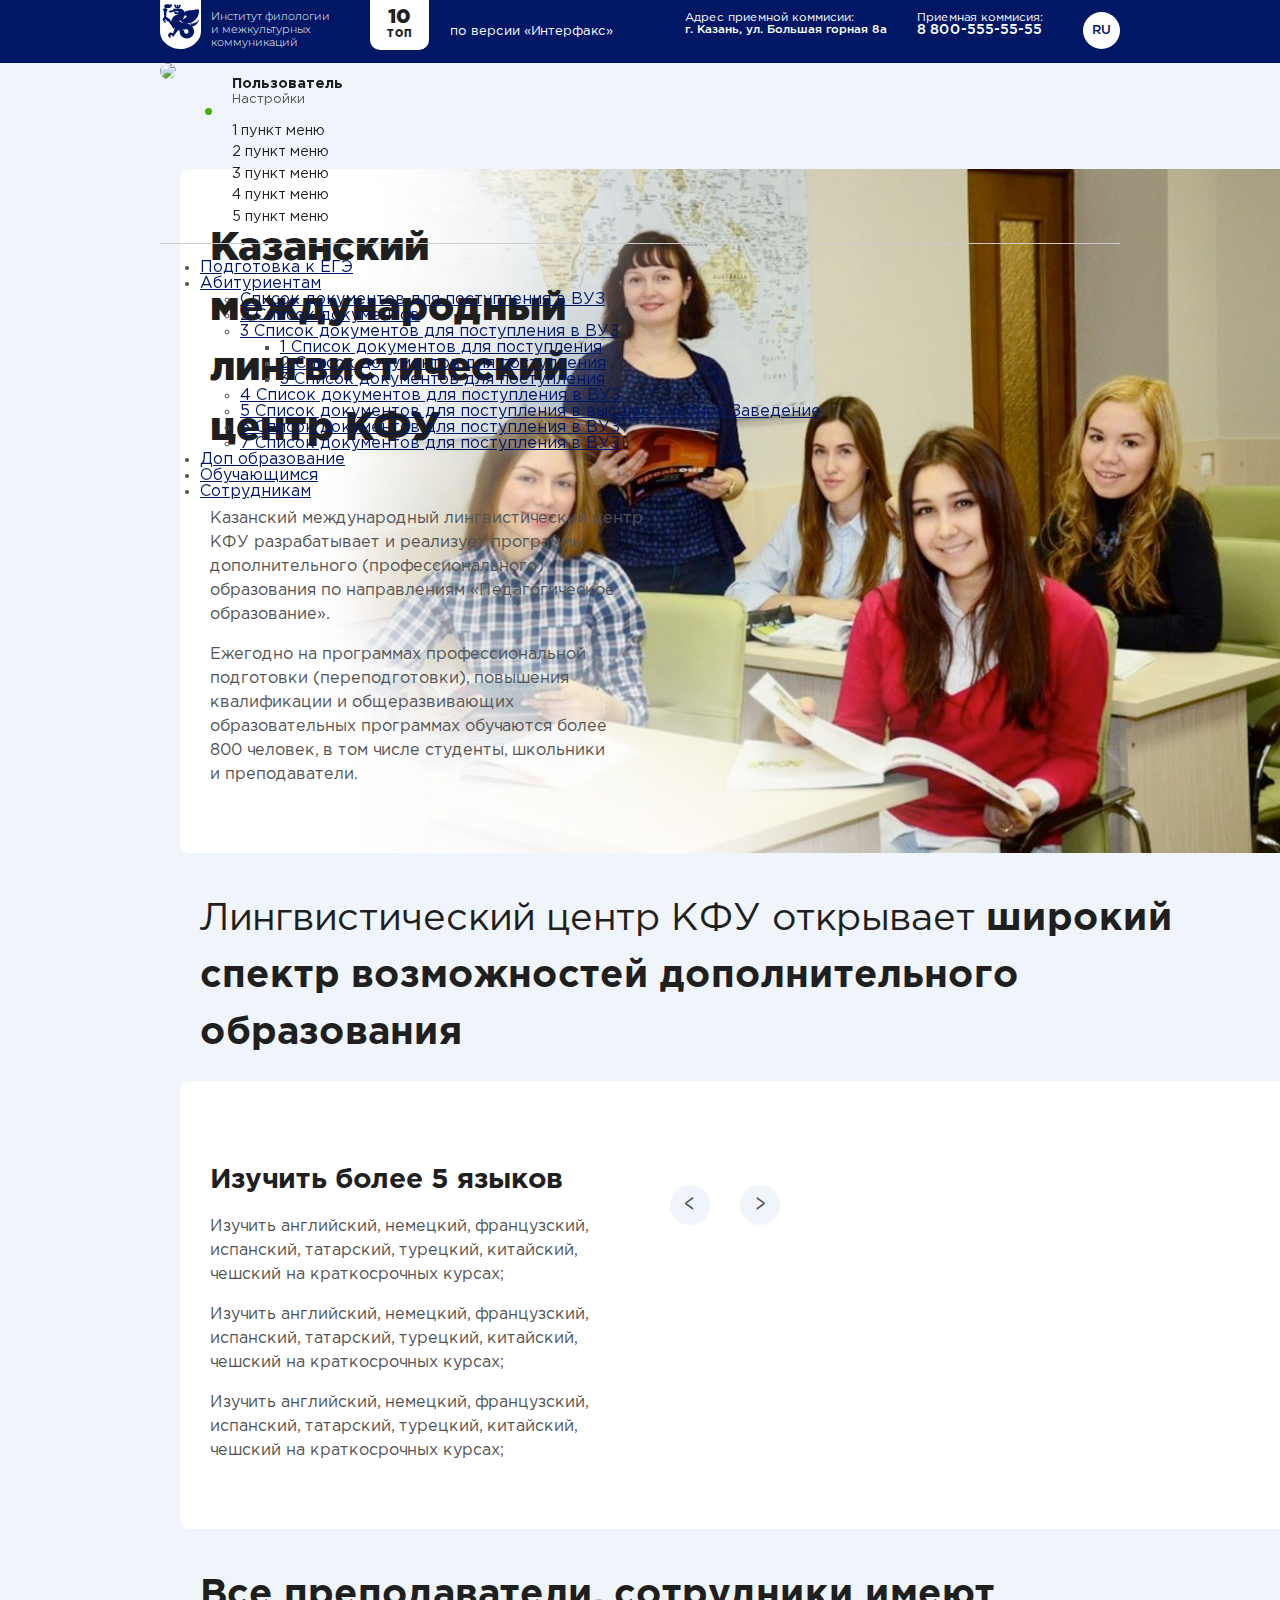
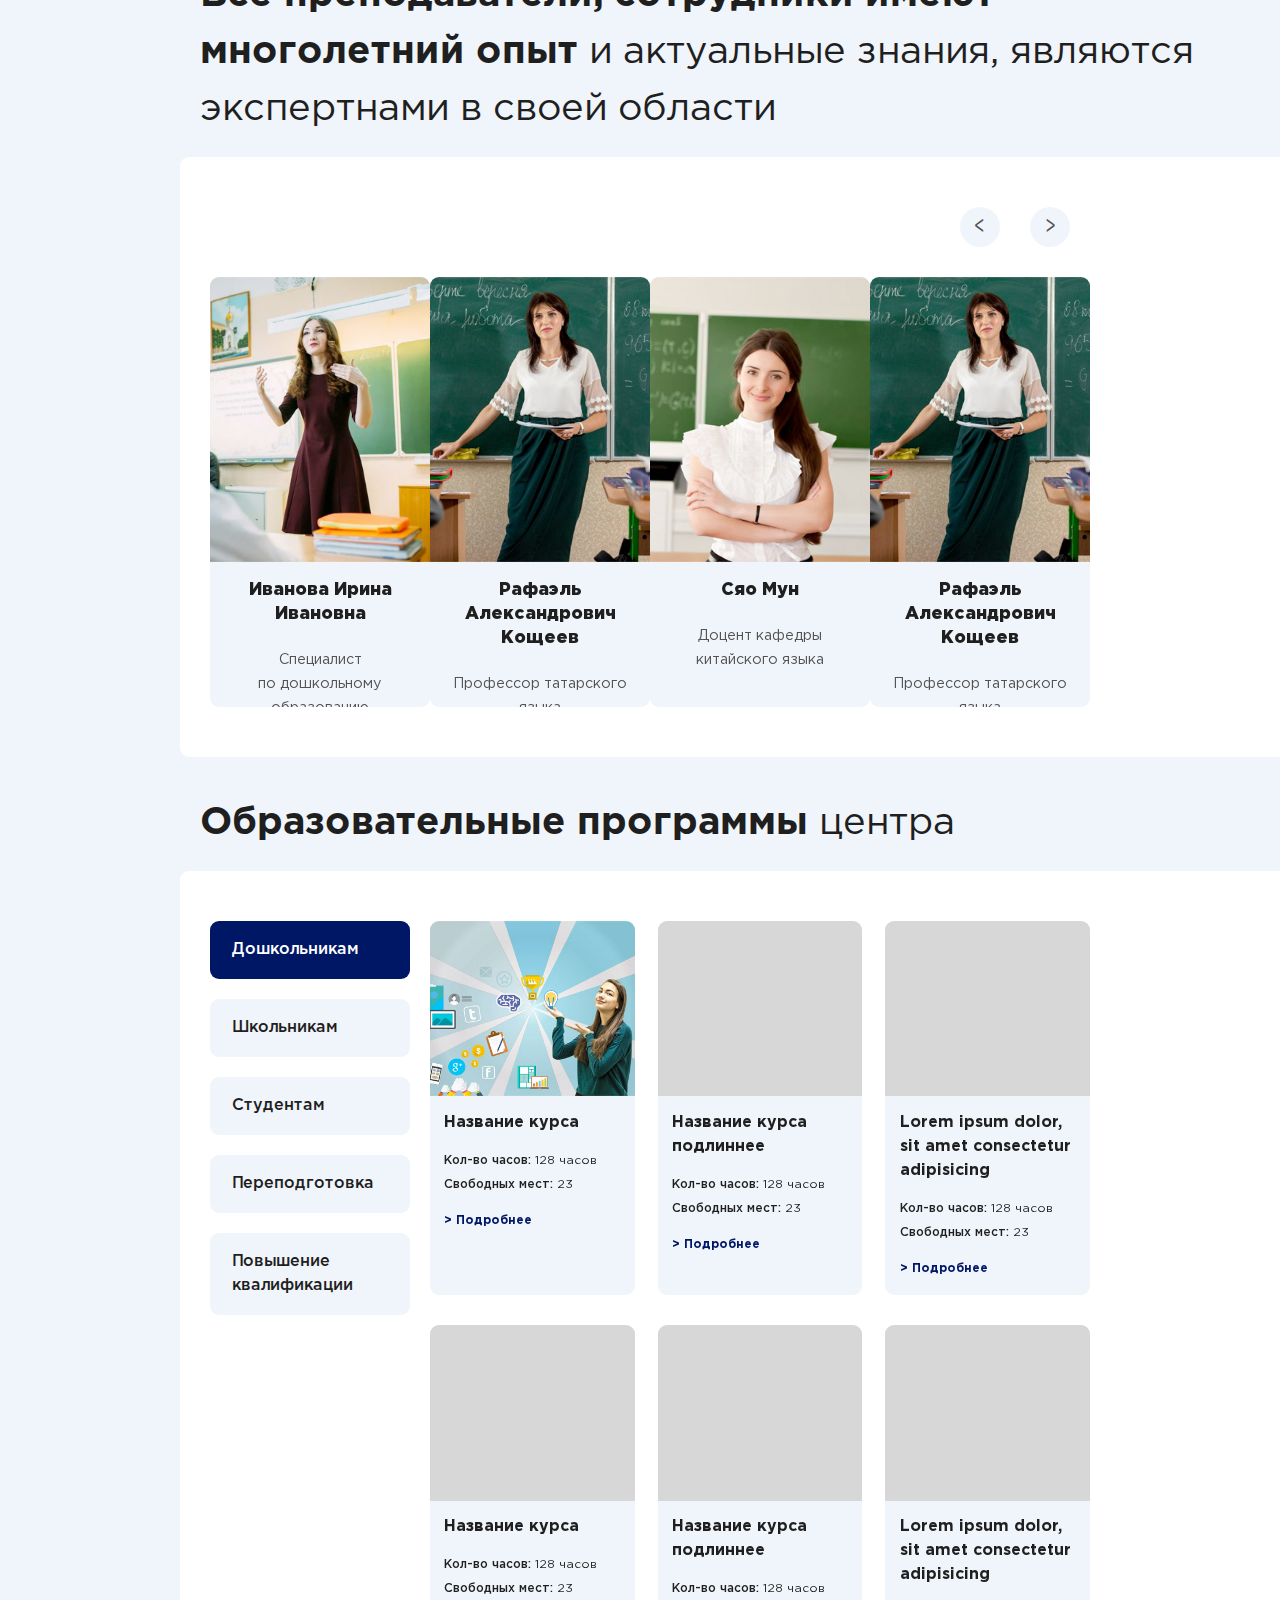
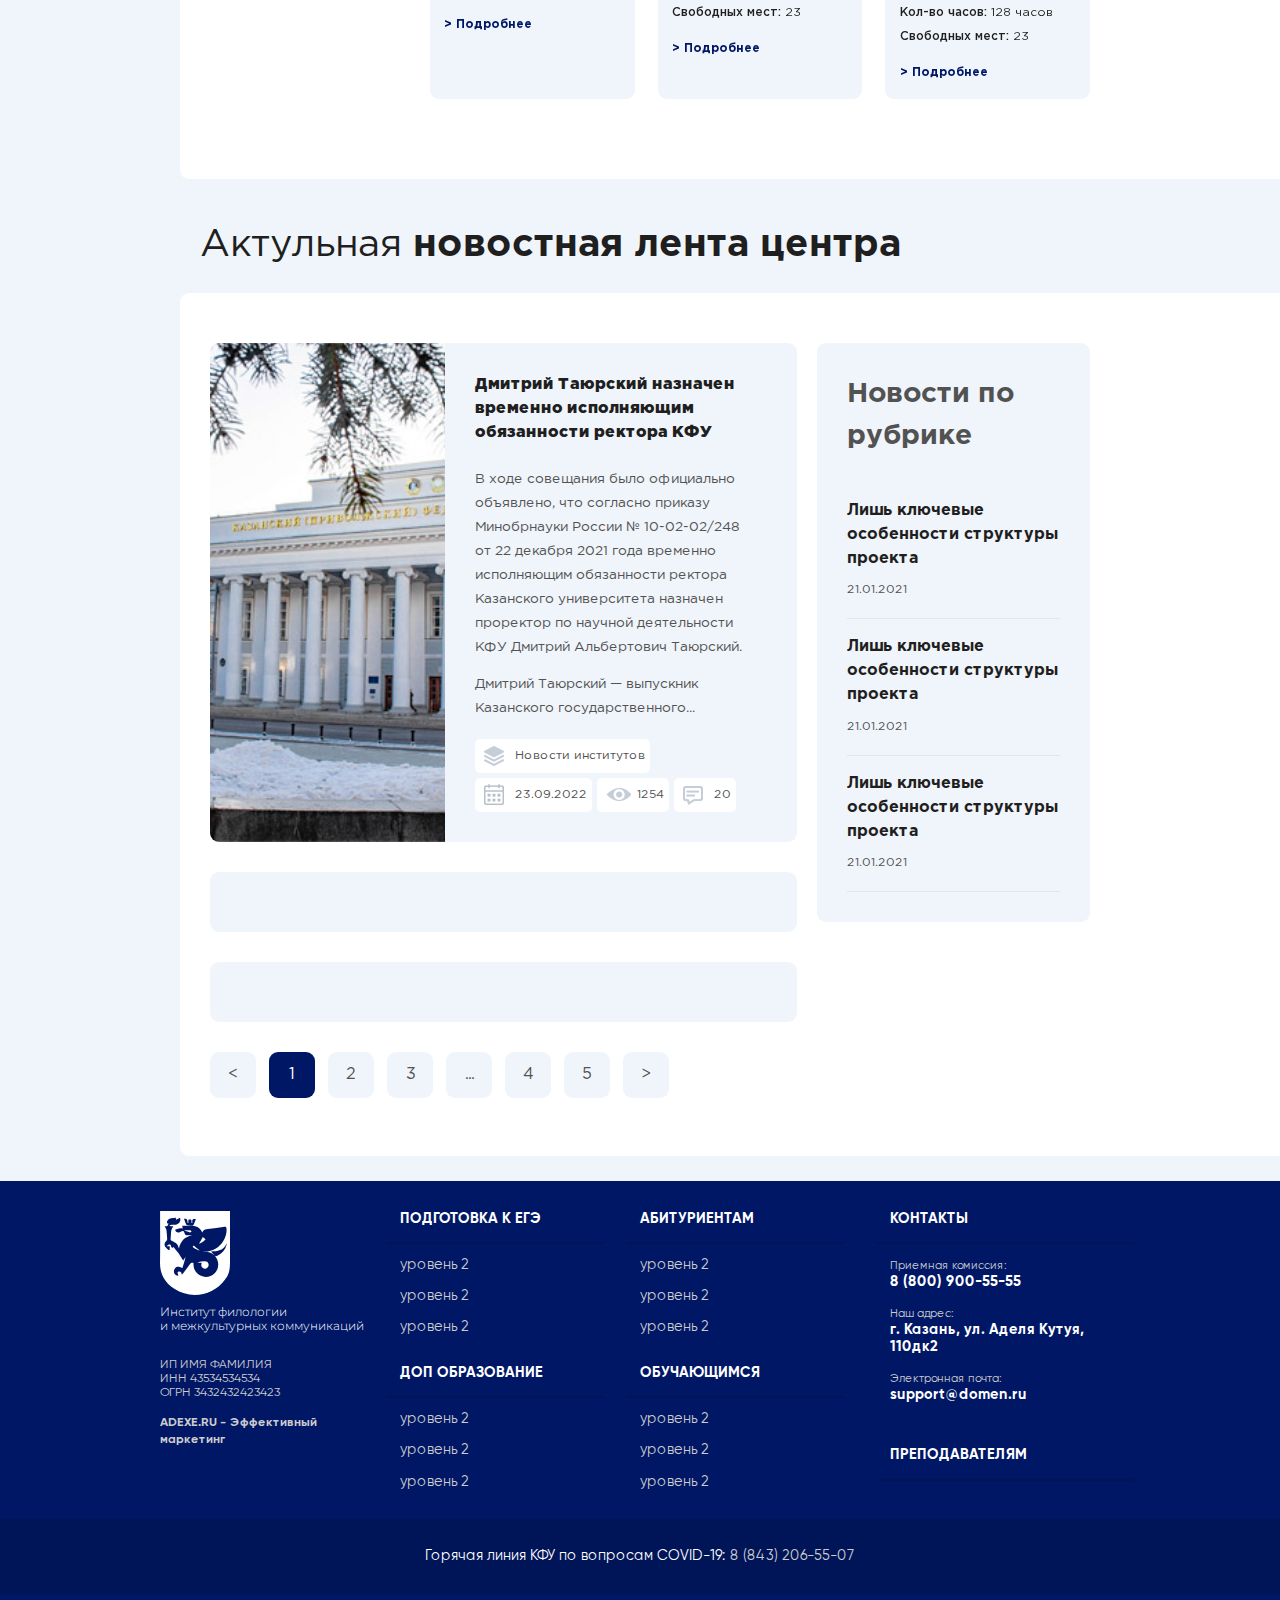
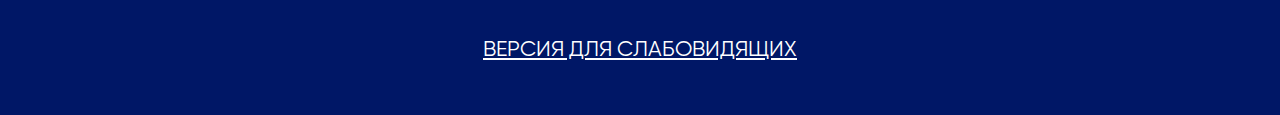
==== commit 887443f8: "news item. add sprite" ====
--- a/index.html
+++ b/index.html
@@ -313,13 +313,12 @@
                         <div class="col-xs-12 col-md-8">
                             <div class="news-list">
                                 <div class="item">
-                                    <div class="img"><img src="https://dummyimage.com/400x400/d7d7d7/fff" alt=""></div>
+                                    <div class="img" style="background-image: url(pictures/news-1.jpg);"></div>
                                     <div class="content">
-                                        <h4>Дмитрий Таюрский назначен временно исполняющим обязанности ректора КФУ</h4>
+                                        <h4><a href="#">Дмитрий Таюрский назначен временно исполняющим обязанности ректора КФУ</a></h4>
                                         <div class="descr">
-                                            <p>
-                                                Lorem ipsum dolor sit amet consectetur, adipisicing elit. Architecto at sequi, molestias qui est omnis voluptatum aspernatur nam beatae earum natus nemo doloremque, enim excepturi quos deserunt repellendus sunt voluptatibus?</p>
-                                            <p>Lorem ipsum, dolor sit amet consectetur adipisicing elit.</p>
+                                            <p>В&nbsp;ходе совещания было официально объявлено, что согласно приказу Минобрнауки России &#8470;&nbsp;10-02-02/248 от&nbsp;22&nbsp;декабря 2021 года временно исполняющим обязанности ректора Казанского университета назначен проректор по&nbsp;научной деятельности КФУ Дмитрий Альбертович Таюрский.</p>
+                                            <p>Дмитрий Таюрский&nbsp;&mdash; выпускник Казанского государственного...</p>
                                             
                                         </div>
                                         <div class="features">
--- a/css/main.css
+++ b/css/main.css
@@ -1 +1 @@
-*{box-sizing:border-box;text-rendering:optimizeLegibility !important;-webkit-font-smoothing:antialiased !important;-moz-osx-font-smoothing:grayscale;font-kerning:auto;outline:none !important}button{border:none}.block-light{background:#f0f5fb;border-radius:9px}body,html{height:100%}body{margin:0;padding:63px 0 0;display:flex;flex-direction:column;flex:auto;background:#f0f5fb;font-family:'GothamPro',Verdana,Arial,sans-serif;font-weight:300;font-size:16px;color:#525252;-webkit-font-smoothing:antialiased;-moz-osx-font-smoothing:grayscale;-ms-text-size-adjust:100%;-moz-text-size-adjust:100%;-webkit-text-size-adjust:100%}a{color:#001766}h1,h2,h3,h4{color:#1f1f1f;line-height:1.2em}h1{font-size:1.5rem;font-weight:600;margin:0 0 1em}h2{font-size:1.4rem;font-weight:300;margin:1em 0 .5em}h2 strong{font-weight:500}h3{font-size:1.2rem;font-weight:500;margin:1em 0 .5em}header{position:fixed;top:0;left:0;z-index:2;width:100%;height:63px;background:#001766;color:#fff;font-size:13px}header .container{display:flex;justify-content:space-between;align-items:flex-start;height:100%}header .container:before,header .container:after{display:none}header .box-logo{width:180px}header .box-logo .title{display:none}header .logo a{display:block;position:relative;padding:10px 0 0 51px;color:#fff;font-family:'Montserrat',Verdana,Arial,sans-serif;font-size:11px;text-decoration:none;line-height:1.2em}header .logo a::after{content:"";display:block;width:41px;height:50px;position:absolute;top:0;left:0;background:url(../images/logo.svg) no-repeat 0 0;background-size:100%}header .box-contact{display:none;position:absolute;top:63px;left:0;background:#fff;width:100%;padding:1em;color:#1f1f1f}header .box-contact a{font-size:120%;font-weight:400;text-decoration:none}header .mobile-nav{display:flex;justify-content:flex-end;align-items:center;margin-top:12px}header .mobile-nav button{background:#fff;border-radius:50%;width:37px;height:37px;color:#001766;margin-left:10px}header .mobile-nav button.lang{font-weight:400}header .hamburger{padding:0 8px}header .hamburger span{display:block;margin-bottom:3px;width:100%;height:3px;border-radius:2.5px;background:#001766;transition:all .2s ease}header .hamburger span:last-child{margin-bottom:0px}header .hamburger.active a{margin-top:-7px}header .hamburger.active span:nth-of-type(2){display:none}header .hamburger.active span:nth-of-type(1){transform:rotate(45deg) translateX(2px) translateY(2px)}header .hamburger.active span:nth-of-type(3){transform:rotate(-45deg) translateX(2px) translateY(-2px)}.box-nav{position:fixed;top:63px;left:0;width:100%;z-index:2}@media (max-width:600px){.box-nav{display:none;position:fixed;top:63px;left:0;width:100%;max-width:360px;height:calc(100vh - 63px);overflow:auto;padding:1.5em 0;box-shadow:0 10px 13px rgba(0,52,169,0.13);background:#fff}nav{font-size:90%}nav a{display:inline-block;position:relative;width:100%;color:#1f1f1f;text-decoration:none}nav ul{list-style:none;margin:0;padding:0}nav ul li{padding:.5em 0}nav>ul>li>a.selected{color:#001766;font-weight:500}nav>ul>li>a.selected::after{display:block;content:"";position:absolute;top:0;left:-20px;height:100%;width:3px;background:#001766}nav>ul>li.has_level2>a::before{display:block;content:"";position:absolute;content:">";right:0;top:-6px;height:26px;width:26px;background:#f0f5fb;border-radius:50%;font-weight:300;text-align:center;line-height:26px}nav>ul>li ul{display:none;padding-left:20px;margin-top:.5em}nav>ul>li ul ul{font-size:.8rem}}.box-nav .box-auth{padding-bottom:1rem;margin-bottom:1rem;border-bottom:1px solid #ccc}.box-nav .user_title{display:flex;justify-content:space-between;align-items:center}.box-nav .user_title .user_img{flex:0 0 auto;position:relative;width:57px;height:57px;line-height:0;font-size:0;margin-right:15px}.box-nav .user_title .user_img img{border-radius:50%;width:100%;max-width:100%}.box-nav .user_title .user_img::after{display:block;content:"";position:absolute;bottom:5px;right:5px;width:7px;height:7px;border-radius:50%}.box-nav .user_title .user_img.green::after{background:#46af00}.box-nav .user_title .user_link{flex:1 1 auto;display:flex;flex-direction:column;justify-content:center}.box-nav .user_title .user_link .user_name{display:block;margin:0 0 .2em;font-size:90%;font-weight:500;color:#1f1f1f;text-decoration:none}.box-nav .user_title .user_link .user_setting{display:block;background:none;text-align:left;padding:0;font-size:80%;cursor:pointer}.box-nav .user_menu{padding:0 0 0 72px;font-size:90%}.box-nav .user_menu ul{list-style:none;margin:0;padding:0}.box-nav .user_menu ul li a{display:block;padding:.5ex 0;text-decoration:none;color:#1f1f1f}footer{background:#001766;padding:30px 0;color:#fff;font-family:'Gilroy',Verdana,Arial,sans-serif;font-size:90%}footer a{color:#cdcccc;text-decoration:none}footer .logo a{display:block;position:relative;padding:10px 0 0 51px;color:#fff;font-family:'Montserrat',Verdana,Arial,sans-serif;font-size:13px;text-decoration:none;line-height:1.2em}footer .logo a::after{content:"";display:block;width:41px;height:50px;position:absolute;top:0;left:0;background:url(../images/logo.svg) no-repeat 0 0;background-size:100%}footer .recvisits,footer address small{color:#cdcccc}footer .recvisits{padding:1em 0 0;font-size:85%}footer .adexe{font-size:85%;font-weight:700}footer .head-foot{position:relative;padding:0 0 1em;margin-top:0;text-transform:uppercase;font-weight:700}footer .head-foot::after{display:block;content:"";position:absolute;width:calc(100% + 2em);left:-1em;top:100%;height:2px;background:#001458}footer .head-foot a{color:#fff}footer address{font-style:normal;margin-bottom:3em}footer address p{font-weight:700}footer address p small{font-weight:400}footer address a{color:#fff}footer .hotline{padding:1em 0;background:#001458;text-align:center}footer .smallviews{padding:1em 0 0;font-size:150%;text-transform:uppercase;text-align:center}footer .smallviews a{text-decoration:underline;color:#fff}.box-nav-footer{padding:20px 0 30px}.box-nav-footer ul{list-style:none;margin:0;padding:0}.nav-footer>li{margin-bottom:2em}.nav-footer>li ul{display:none}.nav-footer>li ul li{margin-top:1em}.nav-footer>li>a{position:relative;display:block;padding:0 0 1em;margin-top:0;text-transform:uppercase;font-weight:700;color:#fff}.nav-footer>li>a::after{display:block;content:"";position:absolute;width:calc(100% + 2em);left:-1em;top:100%;height:2px;background:#001458}main{line-height:1.5em;flex-grow:1}main p{padding:0;margin:.5em 0 1em}main ul{list-style:none}main ul li{position:relative;margin-left:0;padding-left:1.5em}main ul li::before{position:absolute;display:block;content:"—";top:0ex;left:0}main .slider .slick-arrow{width:40px;height:40px;background:#f0f5fb;border-radius:50%;position:relative}main .slider .slick-arrow::after{display:block;content:"";position:absolute;top:0;left:0;width:100%;height:100%;font-size:24px;line-height:40px;text-align:center;transform:scaleX(.7)}main .slider .slick-arrow.slick-prev::after{content:"<"}main .slider .slick-arrow.slick-next::after{content:">"}main>section{margin-bottom:25px;padding:0 0 0 20px}main>section .block{background:#fff;border-radius:9px 0 0 9px;padding-bottom:30px;padding-top:30px}main section h2{padding:0 20px}main .index_caption .block{background:url(../pictures/img_about.jpg) #fff no-repeat 0 0;background-size:100% auto;padding-top:60vw}main .index_caption .block .container{box-shadow:0 -30px 30px #fff;background:#fff}main .index_spectr .slider{padding-bottom:70px}main .index_spectr .slider .slick-arrow{position:absolute;bottom:0}main .index_spectr .slider .slick-arrow.slick-prev{left:0}main .index_spectr .slider .slick-arrow.slick-next{left:70px}main .index_spectr .slider .item img{width:100%;max-width:100%}main #slider-teachers{padding-top:70px}main #slider-teachers .slick-arrow{position:absolute;top:0}main #slider-teachers .slick-arrow.slick-prev{right:70px}main #slider-teachers .slick-arrow.slick-next{right:0px}main .index .item_teacher{height:430px;display:flex;flex-direction:column;justify-content:space-between;background:#f0f5fb;border-radius:9px}main .index .item_teacher .img{height:285px;background-position:50% 50%;background-repeat:no-repeat;background-size:cover;border-radius:9px 9px 0 0}main .index .item_teacher .title{height:145px;display:flex;flex-direction:column;padding:1em;justify-content:space-between;text-align:center;text-decoration:none}main .index .item_teacher .title .name{font-weight:700;color:#1f1f1f;font-size:110%}main .index .item_teacher .title .position{flex-grow:1;padding-top:1.5em;font-size:90%;color:#525252}main .index .box-type-programms{overflow:auto;padding-bottom:20px}main .index .box-type-programms ul{margin:0;padding:0;display:flex;align-items:stretch}main .index .box-type-programms ul li{display:flex;padding:.5em 1em;margin:0 20px 0 0;background:#f0f5fb;border-radius:9px;transition:background-color .2s ease}main .index .box-type-programms ul li::before{display:none}main .index .box-type-programms ul li button{display:block;margin:auto;color:#1f1f1f;font-weight:400;text-decoration:none;text-align:center;background:none}main .index .box-type-programms ul li.active{background:#001766}main .index .box-type-programms ul li.active button{color:#fff}main .index .item-program{background:#f0f5fb;border-radius:9px;margin-top:30px}main .index .item-program .img{display:none}main .index .item-program .box-descr{padding:1em;font-size:90%}main .index .item-program .box-descr h3{margin-top:0}main .index .item-program .box-descr .descr{color:#1f1f1f}main .index .item-program .box-descr a{text-decoration:none;font-weight:500}main .index .news-list .item{display:flex;justify-content:space-between;align-items:stretch;position:relative;margin-bottom:30px;background:#f0f5fb;border-radius:9px}main .index .news-list .item .img{display:none}main .index .news-list .item .content{padding:20px}main .index .news-list .item .content .descr{font-size:85%}main .index .news-list .item .content .features{display:flex;font-size:.75rem;flex-wrap:wrap}main .index .news-list .item .content .features>div{background:#fff;border-radius:5px;margin-right:5px;padding:5px}main .index .news-list .item .content .features .chapter{width:100%;margin-bottom:5px}main .index .news-list .item .content .features .chapter a{display:block;color:#525252;text-decoration:none}main .index .box-news_list_chapter{background:#f0f5fb;border-radius:9px;padding:20px;margin-top:30px}main .index .box-news_list_chapter h3{color:#525252}main .index .news_list_chapter .item{padding:0 0 1em;border-bottom:1px solid #e1e6ed;margin-top:1em}main .index .news_list_chapter .item p{margin:0}main .index .news_list_chapter .item a{color:#1f1f1f;font-weight:500;text-decoration:none}main .index .news_list_chapter .item .date{font-size:.75rem;margin-top:.6em}.paginator span{display:inline-block;padding:0 1em;margin-right:.5em;margin-bottom:.5em;width:46px;height:46px;line-height:46px;background:#f0f5fb;border-radius:9px;text-align:center;transition:background-color .2s ease,color .2s ease}.paginator>span{color:#fff;background:#001766}.paginator a{display:inline-block;color:#525252}.paginator span.disable,.paginator span.more{color:#525252;background:#f0f5fb}+*{box-sizing:border-box;text-rendering:optimizeLegibility !important;-webkit-font-smoothing:antialiased !important;-moz-osx-font-smoothing:grayscale;font-kerning:auto;outline:none !important}button{border:none}.block-light{background:#f0f5fb;border-radius:9px}body,html{height:100%}body{margin:0;padding:63px 0 0;display:flex;flex-direction:column;flex:auto;background:#f0f5fb;font-family:'GothamPro',Verdana,Arial,sans-serif;font-weight:300;font-size:16px;color:#525252;-webkit-font-smoothing:antialiased;-moz-osx-font-smoothing:grayscale;-ms-text-size-adjust:100%;-moz-text-size-adjust:100%;-webkit-text-size-adjust:100%}a{color:#001766}h1,h2,h3,h4{color:#1f1f1f;line-height:1.2em}h1{font-size:1.5rem;font-weight:600;margin:0 0 1em}h2{font-size:1.4rem;font-weight:300;margin:1em 0 .5em}h2 strong{font-weight:500}h3{font-size:1.2rem;font-weight:500;margin:1em 0 .5em}header{position:fixed;top:0;left:0;z-index:2;width:100%;height:63px;background:#001766;color:#fff;font-size:13px}header .container{display:flex;justify-content:space-between;align-items:flex-start;height:100%}header .container:before,header .container:after{display:none}header .box-logo{width:180px}header .box-logo .title{display:none}header .logo a{display:block;position:relative;padding:10px 0 0 51px;color:#fff;font-family:'Montserrat',Verdana,Arial,sans-serif;font-size:11px;text-decoration:none;line-height:1.2em}header .logo a::after{content:"";display:block;width:41px;height:50px;position:absolute;top:0;left:0;background:url(../images/logo.svg) no-repeat 0 0;background-size:100%}header .box-contact{display:none;position:absolute;top:63px;left:0;background:#fff;width:100%;padding:1em;color:#1f1f1f}header .box-contact a{font-size:120%;font-weight:400;text-decoration:none}header .mobile-nav{display:flex;justify-content:flex-end;align-items:center;margin-top:12px}header .mobile-nav button{background:#fff;border-radius:50%;width:37px;height:37px;color:#001766;margin-left:10px}header .mobile-nav button.lang{font-weight:400}header .hamburger{padding:0 8px}header .hamburger span{display:block;margin-bottom:3px;width:100%;height:3px;border-radius:2.5px;background:#001766;transition:all .2s ease}header .hamburger span:last-child{margin-bottom:0px}header .hamburger.active a{margin-top:-7px}header .hamburger.active span:nth-of-type(2){display:none}header .hamburger.active span:nth-of-type(1){transform:rotate(45deg) translateX(2px) translateY(2px)}header .hamburger.active span:nth-of-type(3){transform:rotate(-45deg) translateX(2px) translateY(-2px)}.box-nav{position:fixed;top:63px;left:0;width:100%;z-index:2}@media (max-width:600px){.box-nav{display:none;position:fixed;top:63px;left:0;width:100%;max-width:360px;height:calc(100vh - 63px);overflow:auto;padding:1.5em 0;box-shadow:0 10px 13px rgba(0,52,169,0.13);background:#fff}nav{font-size:90%}nav a{display:inline-block;position:relative;width:100%;color:#1f1f1f;text-decoration:none}nav ul{list-style:none;margin:0;padding:0}nav ul li{padding:.5em 0}nav>ul>li>a.selected{color:#001766;font-weight:500}nav>ul>li>a.selected::after{display:block;content:"";position:absolute;top:0;left:-20px;height:100%;width:3px;background:#001766}nav>ul>li.has_level2>a::before{display:block;content:"";position:absolute;content:">";right:0;top:-6px;height:26px;width:26px;background:#f0f5fb;border-radius:50%;font-weight:300;text-align:center;line-height:26px}nav>ul>li ul{display:none;padding-left:20px;margin-top:.5em}nav>ul>li ul ul{font-size:.8rem}}.box-nav .box-auth{padding-bottom:1rem;margin-bottom:1rem;border-bottom:1px solid #ccc}.box-nav .user_title{display:flex;justify-content:space-between;align-items:center}.box-nav .user_title .user_img{flex:0 0 auto;position:relative;width:57px;height:57px;line-height:0;font-size:0;margin-right:15px}.box-nav .user_title .user_img img{border-radius:50%;width:100%;max-width:100%}.box-nav .user_title .user_img::after{display:block;content:"";position:absolute;bottom:5px;right:5px;width:7px;height:7px;border-radius:50%}.box-nav .user_title .user_img.green::after{background:#46af00}.box-nav .user_title .user_link{flex:1 1 auto;display:flex;flex-direction:column;justify-content:center}.box-nav .user_title .user_link .user_name{display:block;margin:0 0 .2em;font-size:90%;font-weight:500;color:#1f1f1f;text-decoration:none}.box-nav .user_title .user_link .user_setting{display:block;background:none;text-align:left;padding:0;font-size:80%;cursor:pointer}.box-nav .user_menu{padding:0 0 0 72px;font-size:90%}.box-nav .user_menu ul{list-style:none;margin:0;padding:0}.box-nav .user_menu ul li a{display:block;padding:.5ex 0;text-decoration:none;color:#1f1f1f}footer{background:#001766;padding:30px 0;color:#fff;font-family:'Gilroy',Verdana,Arial,sans-serif;font-size:90%}footer a{color:#cdcccc;text-decoration:none}footer .logo a{display:block;position:relative;padding:10px 0 0 51px;color:#fff;font-family:'Montserrat',Verdana,Arial,sans-serif;font-size:13px;text-decoration:none;line-height:1.2em}footer .logo a::after{content:"";display:block;width:41px;height:50px;position:absolute;top:0;left:0;background:url(../images/logo.svg) no-repeat 0 0;background-size:100%}footer .recvisits,footer address small{color:#cdcccc}footer .recvisits{padding:1em 0 0;font-size:85%}footer .adexe{font-size:85%;font-weight:700}footer .head-foot{position:relative;padding:0 0 1em;margin-top:0;text-transform:uppercase;font-weight:700}footer .head-foot::after{display:block;content:"";position:absolute;width:calc(100% + 2em);left:-1em;top:100%;height:2px;background:#001458}footer .head-foot a{color:#fff}footer address{font-style:normal;margin-bottom:3em}footer address p{font-weight:700}footer address p small{font-weight:400}footer address a{color:#fff}footer .hotline{padding:1em 0;background:#001458;text-align:center}footer .smallviews{padding:1em 0 0;font-size:150%;text-transform:uppercase;text-align:center}footer .smallviews a{text-decoration:underline;color:#fff}.box-nav-footer{padding:20px 0 30px}.box-nav-footer ul{list-style:none;margin:0;padding:0}.nav-footer>li{margin-bottom:2em}.nav-footer>li ul{display:none}.nav-footer>li ul li{margin-top:1em}.nav-footer>li>a{position:relative;display:block;padding:0 0 1em;margin-top:0;text-transform:uppercase;font-weight:700;color:#fff}.nav-footer>li>a::after{display:block;content:"";position:absolute;width:calc(100% + 2em);left:-1em;top:100%;height:2px;background:#001458}main{line-height:1.5em;flex-grow:1}main p{padding:0;margin:.5em 0 1em}main ul{list-style:none}main ul li{position:relative;margin-left:0;padding-left:1.5em}main ul li::before{position:absolute;display:block;content:"—";top:0ex;left:0}main .slider .slick-arrow{width:40px;height:40px;background:#f0f5fb;border-radius:50%;position:relative}main .slider .slick-arrow::after{display:block;content:"";position:absolute;top:0;left:0;width:100%;height:100%;font-size:24px;line-height:40px;text-align:center;transform:scaleX(.7)}main .slider .slick-arrow.slick-prev::after{content:"<"}main .slider .slick-arrow.slick-next::after{content:">"}main>section{margin-bottom:25px;padding:0 0 0 20px}main>section .block{background:#fff;border-radius:9px 0 0 9px;padding-bottom:30px;padding-top:30px}main section h2{padding:0 20px}main .index_caption .block{background:url(../pictures/img_about.jpg) #fff no-repeat 0 0;background-size:100% auto;padding-top:60vw}main .index_caption .block .container{box-shadow:0 -30px 30px #fff;background:#fff}main .index_spectr .slider{padding-bottom:70px}main .index_spectr .slider .slick-arrow{position:absolute;bottom:0}main .index_spectr .slider .slick-arrow.slick-prev{left:0}main .index_spectr .slider .slick-arrow.slick-next{left:70px}main .index_spectr .slider .item img{width:100%;max-width:100%}main #slider-teachers{padding-top:70px}main #slider-teachers .slick-arrow{position:absolute;top:0}main #slider-teachers .slick-arrow.slick-prev{right:70px}main #slider-teachers .slick-arrow.slick-next{right:0px}main .index .item_teacher{height:430px;display:flex;flex-direction:column;justify-content:space-between;background:#f0f5fb;border-radius:9px}main .index .item_teacher .img{height:285px;background-position:50% 50%;background-repeat:no-repeat;background-size:cover;border-radius:9px 9px 0 0}main .index .item_teacher .title{height:145px;display:flex;flex-direction:column;padding:1em;justify-content:space-between;text-align:center;text-decoration:none}main .index .item_teacher .title .name{font-weight:700;color:#1f1f1f;font-size:110%}main .index .item_teacher .title .position{flex-grow:1;padding-top:1.5em;font-size:90%;color:#525252}main .index .box-type-programms{overflow:auto;padding-bottom:20px}main .index .box-type-programms ul{margin:0;padding:0;display:flex;align-items:stretch}main .index .box-type-programms ul li{display:flex;padding:.5em 1em;margin:0 20px 0 0;background:#f0f5fb;border-radius:9px;transition:background-color .2s ease}main .index .box-type-programms ul li::before{display:none}main .index .box-type-programms ul li button{display:block;margin:auto;color:#1f1f1f;font-weight:400;text-decoration:none;text-align:center;background:none}main .index .box-type-programms ul li.active{background:#001766}main .index .box-type-programms ul li.active button{color:#fff}main .index .item-program{background:#f0f5fb;border-radius:9px;margin-top:30px}main .index .item-program .img{display:none}main .index .item-program .box-descr{padding:1em;font-size:90%}main .index .item-program .box-descr h3{margin-top:0}main .index .item-program .box-descr .descr{color:#1f1f1f}main .index .item-program .box-descr a{text-decoration:none;font-weight:500}main .index .news-list .item{display:flex;justify-content:space-between;align-items:stretch;position:relative;margin-bottom:30px;background:#f0f5fb;border-radius:9px}main .index .news-list .item .img{display:none}main .index .news-list .item .content{padding:20px}main .index .news-list .item .content .descr{font-size:85%}main .index .news-list .item .content .features{display:flex;font-size:.75rem;flex-wrap:wrap}main .index .news-list .item .content .features>div{background:#fff;border-radius:5px;margin-right:5px;padding:5px 5px 5px 40px;position:relative;margin-top:5px}main .index .news-list .item .content .features>div::after{display:block;content:"";position:absolute;top:50%;left:9px;width:20px;height:20px;background:url('../images/sprite.png') no-repeat 0 0;background-size:110px 23px;transform:translateY(-10px)}main .index .news-list .item .content .features .chapter{width:100%;margin-bottom:5px}main .index .news-list .item .content .features .chapter a{display:block;color:#525252;text-decoration:none}main .index .news-list .item .content .features .date::after{background-position:-23px 0;height:21px;transform:translateY(-11px)}main .index .news-list .item .content .features .n_views::after{background-position:-45px 0;width:25px;height:13px;transform:translateY(-7px)}main .index .news-list .item .content .features .n_comm::after{background-position:-74px 0;height:19px;transform:translateY(-9px)}main .index .box-news_list_chapter{background:#f0f5fb;border-radius:9px;padding:20px;margin-top:30px}main .index .box-news_list_chapter h3{color:#525252}main .index .news_list_chapter .item{padding:0 0 1em;border-bottom:1px solid #e1e6ed;margin-top:1em}main .index .news_list_chapter .item p{margin:0}main .index .news_list_chapter .item a{color:#1f1f1f;font-weight:500;text-decoration:none}main .index .news_list_chapter .item .date{font-size:.75rem;margin-top:.6em}.paginator span{display:inline-block;padding:0 1em;margin-right:.5em;margin-bottom:.5em;width:46px;height:46px;line-height:46px;background:#f0f5fb;border-radius:9px;text-align:center;transition:background-color .2s ease,color .2s ease}.paginator>span{color:#fff;background:#001766}.paginator a{display:inline-block;color:#525252}.paginator span.disable,.paginator span.more{color:#525252;background:#f0f5fb}--- a/css/desktop.css
+++ b/css/desktop.css
@@ -1 +1 @@
-.block-light{background:#f0f5fb;border-radius:9px}body{padding:169px 0 0}h1,h2,h3,h4{line-height:1.5em}h1{font-size:40px}h2{font-size:38px}h3{font-size:28px}a:hover{color:#66001d}header .box-logo{width:auto;display:flex}header .box-logo .logo{min-width:180px}header .box-logo .title{position:relative;padding:26px 0 0 80px;display:block;margin-left:30px}header .box-logo .title::before,header .box-logo .title::after{display:block;position:absolute;top:0;left:0;width:59px;height:50px;color:#1f1f1f;text-align:center;font-weight:800}header .box-logo .title::before{content:"10";padding-top:8px;background:#fff;border-radius:0 0 10px 10px;font-size:20px}header .box-logo .title::after{content:"ТОП";padding-top:30px;font-size:10px}header .box-contact{position:static;display:flex;justify-content:flex-end;align-items:center;background:none;padding:0;color:#fff;font-size:90%}header .box-contact a{color:#fff}header .box-contact p{margin-right:30px}header .mobile-nav button:not(.lang){display:none}footer a:hover{color:#fff}footer .box-copy{padding-right:28px}footer .box-adress{padding-left:10px}footer .logo a{padding:94px 0 0 0;font-size:12px}footer .logo a::after{width:70px;height:86px;top:0px;left:0}.box-nav-footer{padding:0}.nav-footer{display:flex;justify-content:space-between;flex-wrap:wrap}.nav-footer>li{width:50%;padding-right:50px}.nav-footer>li ul{display:block}main{margin-left:calc((100vw - 960px) / 2)}main .slider .slick-arrow:hover{background:#001766}main .slider .slick-arrow:hover::after{color:#fff}main section>.block{padding:50px calc((100vw - 960px) / 2) 50px 30px}main section>.block .container{width:100%;padding-right:30px}main .index_caption .block{background-position:100% 0;background-size:auto 100%;padding-top:50px}main .index_caption .block .container{background:none;box-shadow:none}main .index_spectr .col-xs-12:first-child{padding-right:20px}main .index_spectr .col-xs-12:last-child{padding-left:20px}main #slider-teachers .slick-arrow.slick-prev{right:90px}main #slider-teachers .slick-arrow.slick-next{right:20px}main .index .box-type-programms{padding-bottom:0;padding-right:20px}main .index .box-type-programms ul{display:block}main .index .box-type-programms ul li{margin:0 0 20px;padding:1em}main .index .box-type-programms ul li button{width:100%;text-align:left}main .index .list-programs{display:flex;flex-wrap:wrap;justify-content:space-between;align-content:stretch}main .index .item-program{margin:0 0 30px;width:31%;display:flex;flex-direction:column;justify-content:flex-start}main .index .item-program .img{display:block;aspect-ratio:7 / 6;background-position:50% 50%;background-repeat:no-repeat;background-size:cover;background-color:#d7d7d7;border-radius:9px 9px 0 0}main .index .item-program .box-descr{display:flex;flex-direction:column;justify-content:flex-start;padding:1em}main .index .item-program .box-descr h3{font-size:1rem}main .index .item-program .box-descr .descr,main .index .item-program .box-descr a{font-size:.75rem}main .index .index_news_side{padding-left:20px}main .index .box-news_list_chapter{margin-top:0;padding:30px}main .index .box-news_list_chapter h3{margin-top:0;margin-bottom:1.5em}@media (min-width:1300px){.box-nav{top:63px;padding:28px 0 0 0;background:#f0f5fb;height:106px}.box-nav .container{display:flex;justify-content:space-between;align-items:center;height:100%}.box-nav .container::before,.box-nav .container::after{display:none}.box-nav .container nav{order:0}.box-nav .container nav>ul{display:flex;list-style:none;padding:0;margin:0}.box-nav .container nav>ul>li{margin-right:30px;position:relative}.box-nav .container nav>ul>li a{text-decoration:none}.box-nav .container nav>ul>li>a{display:block;padding:17px 20px 40px;font-weight:500;font-size:14px;color:#1f1f1f}.box-nav .container nav>ul>li>a.selected{border-bottom:2px solid #001766;color:#001766}.box-nav .container nav>ul>li.has_level2>a{position:relative}.box-nav .container nav>ul>li.has_level2>a:after{display:block;content:">";position:absolute;right:0;top:17px;transform:rotate(90deg) scaleX(.7);font-weight:300}.box-nav .container nav>ul ul{position:absolute;top:calc(100% - 20px);display:flex;flex-wrap:wrap;list-style:none;width:500px;padding:15px 0 35px 25px;background:#fff;border-radius:9px;box-shadow:0 10px 13px rgba(0,52,169,0.13);opacity:0;pointer-events:none;transition:opacity .2s ease}.box-nav .container nav>ul ul>li{width:50%;padding:1em 60px 1em 20px;position:relative}.box-nav .container nav>ul ul>li::after{display:block;content:"";position:absolute;top:1.55em;left:0;width:4px;height:4px;border-radius:50%;background:#525252}.box-nav .container nav>ul ul>li a{font-size:12px;color:#525252}.box-nav .container nav>ul ul>li:last-child:first-child{width:100%}.box-nav .container nav>ul ul>li ul{z-index:2;top:-20%;left:90%;width:100%}.box-nav .container nav>ul ul>li ul li{width:auto}.box-nav .container nav>ul li:hover>ul{opacity:1;pointer-events:all}.box-nav .container nav>ul li:hover>a{font-weight:500}.box-nav .container .box-auth{order:1}.box-nav .box-auth{padding:15px;margin:0;position:relative;border-bottom:none;transform:translateY(-15px)}.box-nav .box-auth .user_menu{position:absolute;top:calc(100% - 1px);left:0;width:100%;padding:0 12px 12px;background:#fff;border-radius:0 0 9px 9px;box-shadow:0 8px 5px -3px rgba(0,52,169,0.13);opacity:0;pointer-events:none;transition:opacity .2s ease}.box-nav .box-auth:hover{background:#fff;border-radius:9px 9px 0 0}.box-nav .box-auth:hover .user_menu{opacity:1;pointer-events:all}.box-nav .user_menu ul li a{padding:1em 1em;border-top:1px solid #d7d7d7;text-align:center}.box-nav .user_menu ul li a:hover{color:#001766;font-weight:500}.box-nav .user_title .user_link a:hover,.box-nav .user_title .user_link button:hover{color:#001766}main{margin-left:calc((100vw - 1200px) / 2)}main section>.block{padding:50px calc((100vw - 1200px) / 2) 50px 66px}main section>.block .container{width:100%;padding-right:60px}main section h2{padding:0 160px}main .index_spectr .col-xs-12:first-child{padding-right:50px}main .index #slider-teachers .item{padding-right:20px}}@media (min-width:1550px){body{padding:202px 0 0}h1{font-size:48px}header{height:96px}header .box-logo .logo{min-width:315px}header .box-logo .logo a{padding:30px 0 0 100px;font-size:12px;line-height:1.5em}header .box-logo .logo a::after{width:70px;height:85px}header .box-logo .title{padding:40px 0 0 100px}header .box-logo .title::after,header .box-logo .title::before{width:80px;height:81px}header .box-logo .title::before{font-size:28px;padding-top:15px}header .box-logo .title::after{font-size:14px;padding-top:48px}header .box-contact{padding-top:22px}header .mobile-nav{margin-top:28px}.box-nav{top:96px;padding:28px 0 0 0}footer{padding-top:77px}footer .logo a::after{top:-20px}footer .head-foot{font-size:120%}.box-nav-footer{padding-left:60px}.nav-footer>li{padding-right:125px;margin-bottom:4em}.nav-footer>li>a{font-size:120%}.nav-footer>li ul li{margin-top:1.5em}main{margin-left:calc((100vw - 1532px) / 2)}main section>.block{padding:50px calc((100vw - 1532px) / 2) 50px 66px}main section>.block .container{width:100%;padding-right:60px}main section>h2{margin:2em 0 1em}main .index .box-type-programms{padding-right:0}main .index .box-type-programms ul{width:70%}}+.block-light{background:#f0f5fb;border-radius:9px}body{padding:169px 0 0}h1,h2,h3,h4{line-height:1.5em}h1{font-size:40px}h2{font-size:38px}h3{font-size:28px}a:hover{color:#66001d}header .box-logo{width:auto;display:flex}header .box-logo .logo{min-width:180px}header .box-logo .title{position:relative;padding:26px 0 0 80px;display:block;margin-left:30px}header .box-logo .title::before,header .box-logo .title::after{display:block;position:absolute;top:0;left:0;width:59px;height:50px;color:#1f1f1f;text-align:center;font-weight:800}header .box-logo .title::before{content:"10";padding-top:8px;background:#fff;border-radius:0 0 10px 10px;font-size:20px}header .box-logo .title::after{content:"ТОП";padding-top:30px;font-size:10px}header .box-contact{position:static;display:flex;justify-content:flex-end;align-items:center;background:none;padding:0;color:#fff;font-size:90%}header .box-contact a{color:#fff}header .box-contact p{margin-right:30px}header .mobile-nav button:not(.lang){display:none}footer a:hover{color:#fff}footer .box-copy{padding-right:28px}footer .box-adress{padding-left:10px}footer .logo a{padding:94px 0 0 0;font-size:12px}footer .logo a::after{width:70px;height:86px;top:0px;left:0}.box-nav-footer{padding:0}.nav-footer{display:flex;justify-content:space-between;flex-wrap:wrap}.nav-footer>li{width:50%;padding-right:50px}.nav-footer>li ul{display:block}main{margin-left:calc((100vw - 960px) / 2)}main .slider .slick-arrow:hover{background:#001766}main .slider .slick-arrow:hover::after{color:#fff}main section>.block{padding:50px calc((100vw - 960px) / 2) 50px 30px}main section>.block .container{width:100%;padding-right:30px}main .index_caption .block{background-position:100% 0;background-size:auto 100%;padding-top:50px}main .index_caption .block .container{background:none;box-shadow:none}main .index_spectr .col-xs-12:first-child{padding-right:20px}main .index_spectr .col-xs-12:last-child{padding-left:20px}main #slider-teachers .slick-arrow.slick-prev{right:90px}main #slider-teachers .slick-arrow.slick-next{right:20px}main .index .box-type-programms{padding-bottom:0;padding-right:20px}main .index .box-type-programms ul{display:block}main .index .box-type-programms ul li{margin:0 0 20px;padding:1em}main .index .box-type-programms ul li button{width:100%;text-align:left}main .index .list-programs{display:flex;flex-wrap:wrap;justify-content:space-between;align-content:stretch}main .index .item-program{margin:0 0 30px;width:31%;display:flex;flex-direction:column;justify-content:flex-start}main .index .item-program .img{display:block;aspect-ratio:7 / 6;background-position:50% 50%;background-repeat:no-repeat;background-size:cover;background-color:#d7d7d7;border-radius:9px 9px 0 0}main .index .item-program .box-descr{display:flex;flex-direction:column;justify-content:flex-start;padding:1em}main .index .item-program .box-descr h3{font-size:1rem}main .index .item-program .box-descr .descr,main .index .item-program .box-descr a{font-size:.75rem}main .index .index_news_side{padding-left:20px}main .index .box-news_list_chapter{margin-top:0;padding:30px}main .index .box-news_list_chapter h3{margin-top:0;margin-bottom:1.5em}main .index .news-list .item .img{display:block;width:40%;border-radius:9px 0 0 9px;background-position:50% 50%;background-repeat:no-repeat;background-size:cover}main .index .news-list .item .content{width:60%;padding:30px}main .index .news-list .item .content h4{margin-top:0}main .index .news-list .item .content h4 a{color:#1f1f1f;text-decoration:none}main .index .news-list .item .content .features .chapter{width:auto;margin-bottom:0}@media (min-width:1300px){.box-nav{top:63px;padding:28px 0 0 0;background:#f0f5fb;height:106px}.box-nav .container{display:flex;justify-content:space-between;align-items:center;height:100%}.box-nav .container::before,.box-nav .container::after{display:none}.box-nav .container nav{order:0}.box-nav .container nav>ul{display:flex;list-style:none;padding:0;margin:0}.box-nav .container nav>ul>li{margin-right:30px;position:relative}.box-nav .container nav>ul>li a{text-decoration:none}.box-nav .container nav>ul>li>a{display:block;padding:17px 20px 40px;font-weight:500;font-size:14px;color:#1f1f1f}.box-nav .container nav>ul>li>a.selected{border-bottom:2px solid #001766;color:#001766}.box-nav .container nav>ul>li.has_level2>a{position:relative}.box-nav .container nav>ul>li.has_level2>a:after{display:block;content:">";position:absolute;right:0;top:17px;transform:rotate(90deg) scaleX(.7);font-weight:300}.box-nav .container nav>ul ul{position:absolute;top:calc(100% - 20px);display:flex;flex-wrap:wrap;list-style:none;width:500px;padding:15px 0 35px 25px;background:#fff;border-radius:9px;box-shadow:0 10px 13px rgba(0,52,169,0.13);opacity:0;pointer-events:none;transition:opacity .2s ease}.box-nav .container nav>ul ul>li{width:50%;padding:1em 60px 1em 20px;position:relative}.box-nav .container nav>ul ul>li::after{display:block;content:"";position:absolute;top:1.55em;left:0;width:4px;height:4px;border-radius:50%;background:#525252}.box-nav .container nav>ul ul>li a{font-size:12px;color:#525252}.box-nav .container nav>ul ul>li:last-child:first-child{width:100%}.box-nav .container nav>ul ul>li ul{z-index:2;top:-20%;left:90%;width:100%}.box-nav .container nav>ul ul>li ul li{width:auto}.box-nav .container nav>ul li:hover>ul{opacity:1;pointer-events:all}.box-nav .container nav>ul li:hover>a{font-weight:500}.box-nav .container .box-auth{order:1}.box-nav .box-auth{padding:15px;margin:0;position:relative;border-bottom:none;transform:translateY(-15px)}.box-nav .box-auth .user_menu{position:absolute;top:calc(100% - 1px);left:0;width:100%;padding:0 12px 12px;background:#fff;border-radius:0 0 9px 9px;box-shadow:0 8px 5px -3px rgba(0,52,169,0.13);opacity:0;pointer-events:none;transition:opacity .2s ease}.box-nav .box-auth:hover{background:#fff;border-radius:9px 9px 0 0}.box-nav .box-auth:hover .user_menu{opacity:1;pointer-events:all}.box-nav .user_menu ul li a{padding:1em 1em;border-top:1px solid #d7d7d7;text-align:center}.box-nav .user_menu ul li a:hover{color:#001766;font-weight:500}.box-nav .user_title .user_link a:hover,.box-nav .user_title .user_link button:hover{color:#001766}main{margin-left:calc((100vw - 1200px) / 2)}main section>.block{padding:50px calc((100vw - 1200px) / 2) 50px 66px}main section>.block .container{width:100%;padding-right:60px}main section h2{padding:0 160px}main .index_spectr .col-xs-12:first-child{padding-right:50px}main .index #slider-teachers .item{padding-right:20px}}@media (min-width:1550px){body{padding:202px 0 0}h1{font-size:48px}header{height:96px}header .box-logo .logo{min-width:315px}header .box-logo .logo a{padding:30px 0 0 100px;font-size:12px;line-height:1.5em}header .box-logo .logo a::after{width:70px;height:85px}header .box-logo .title{padding:40px 0 0 100px}header .box-logo .title::after,header .box-logo .title::before{width:80px;height:81px}header .box-logo .title::before{font-size:28px;padding-top:15px}header .box-logo .title::after{font-size:14px;padding-top:48px}header .box-contact{padding-top:22px}header .mobile-nav{margin-top:28px}.box-nav{top:96px;padding:28px 0 0 0}footer{padding-top:77px}footer .logo a::after{top:-20px}footer .head-foot{font-size:120%}.box-nav-footer{padding-left:60px}.nav-footer>li{padding-right:125px;margin-bottom:4em}.nav-footer>li>a{font-size:120%}.nav-footer>li ul li{margin-top:1.5em}main{margin-left:calc((100vw - 1532px) / 2)}main section>.block{padding:50px calc((100vw - 1532px) / 2) 50px 66px}main section>.block .container{width:100%;padding-right:60px}main section>h2{margin:2em 0 1em}main .index .box-type-programms{padding-right:0}main .index .box-type-programms ul{width:70%}main .index .news-list .item{margin-bottom:40px}main .index .news-list .item .content{padding:45px 30px 30px 40px}main .index .news-list .item .content h4{font-size:20px}}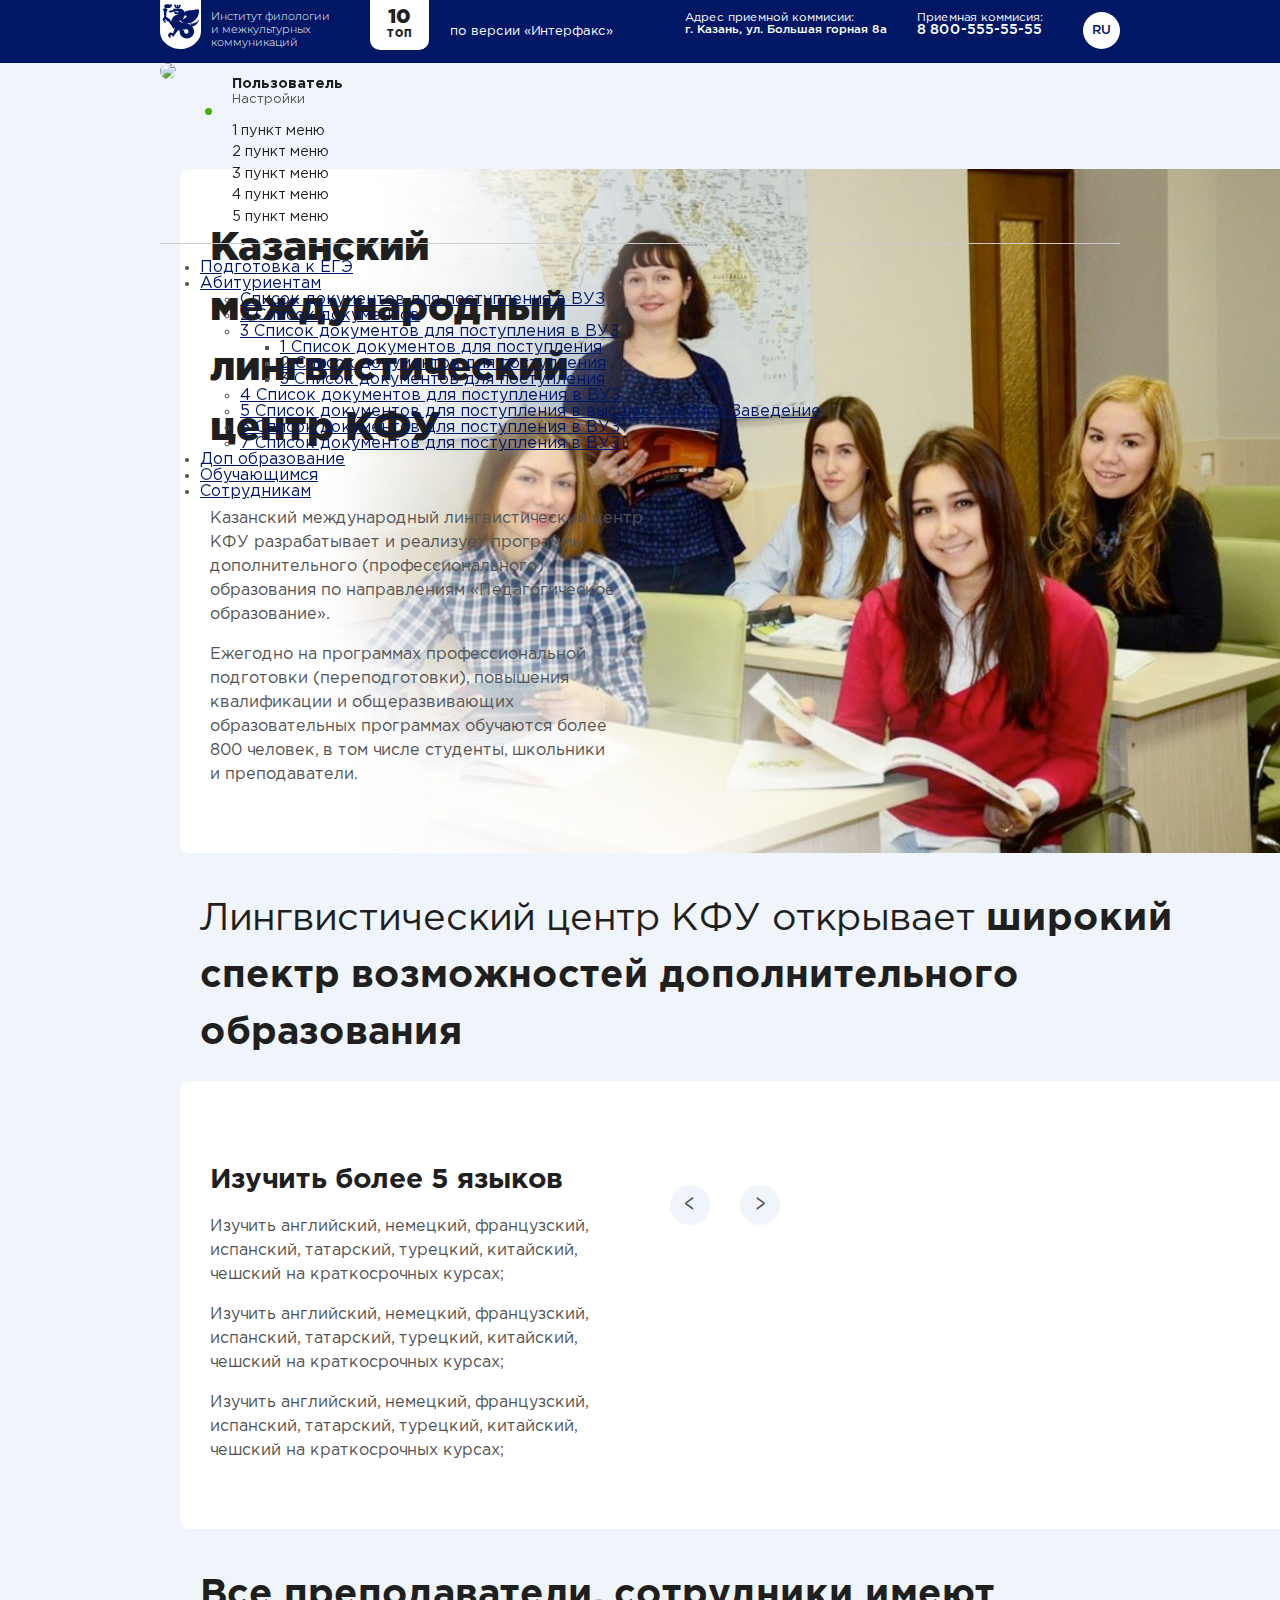
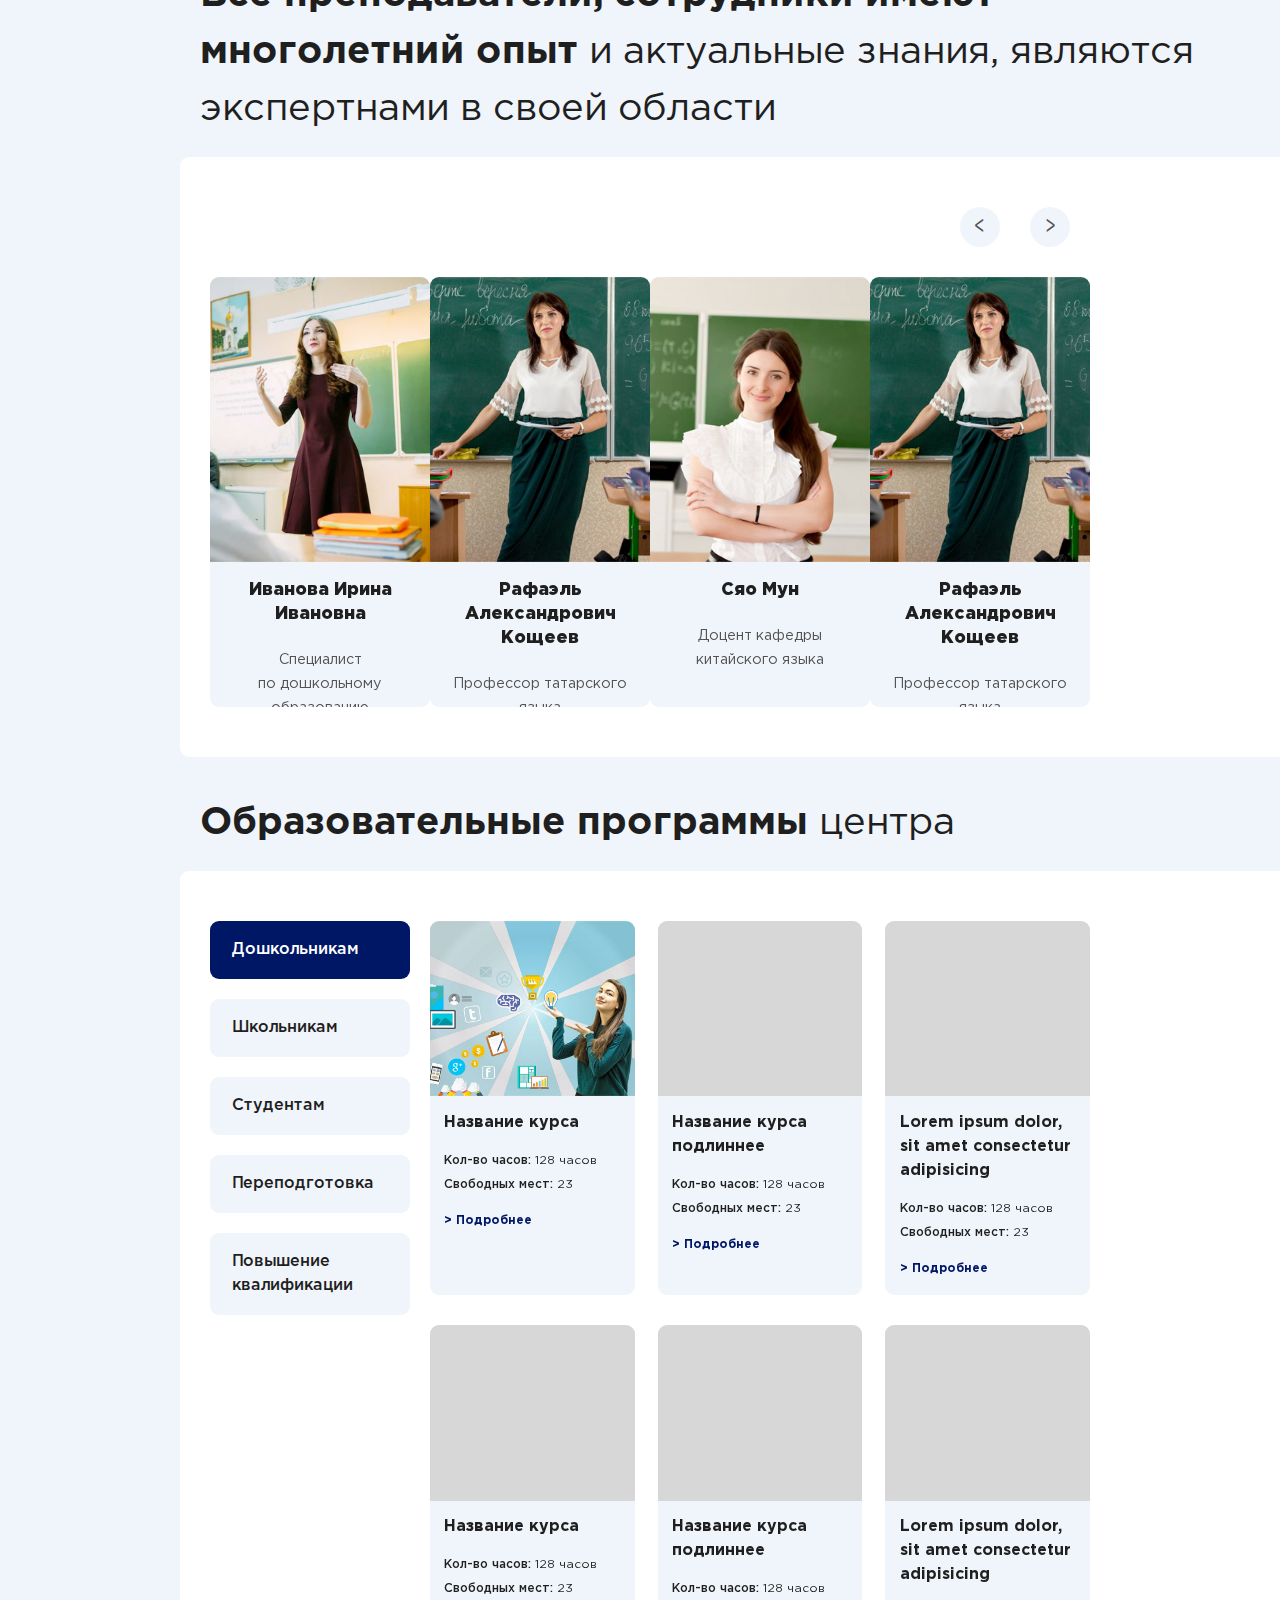
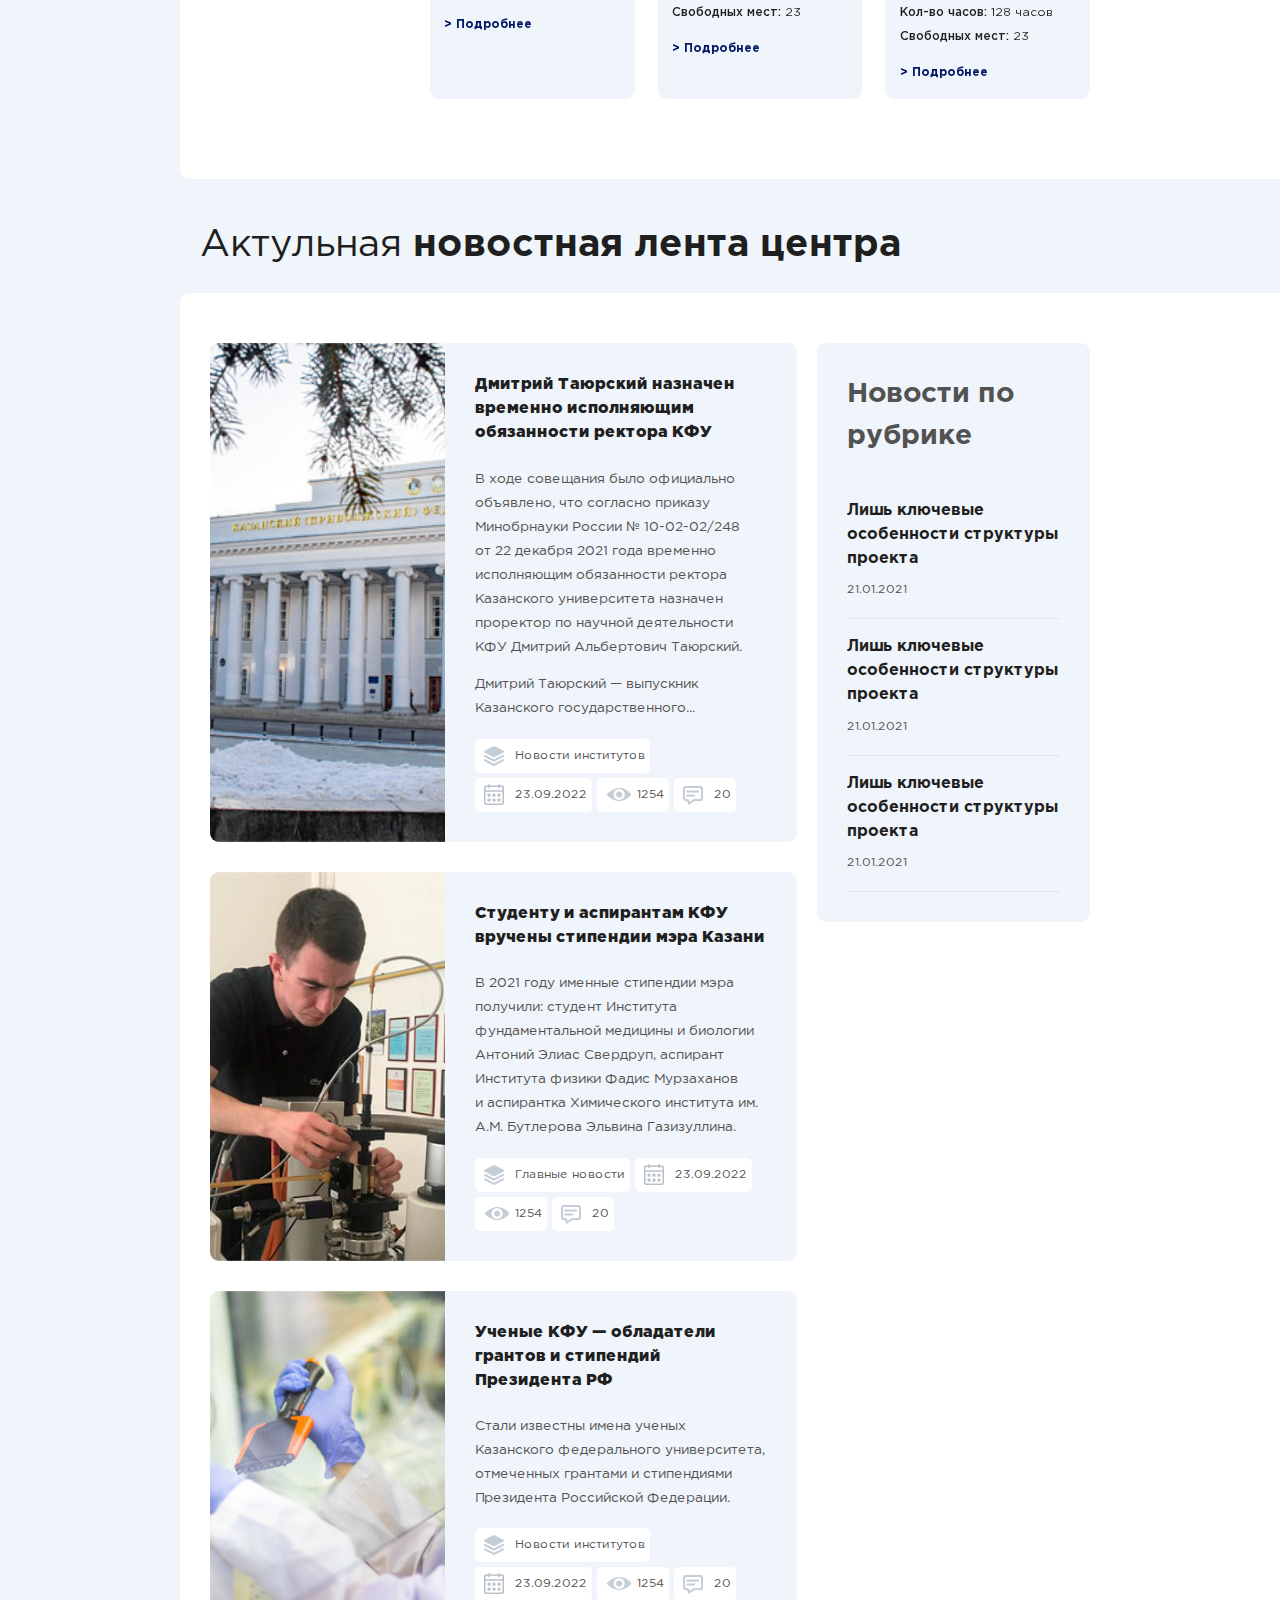
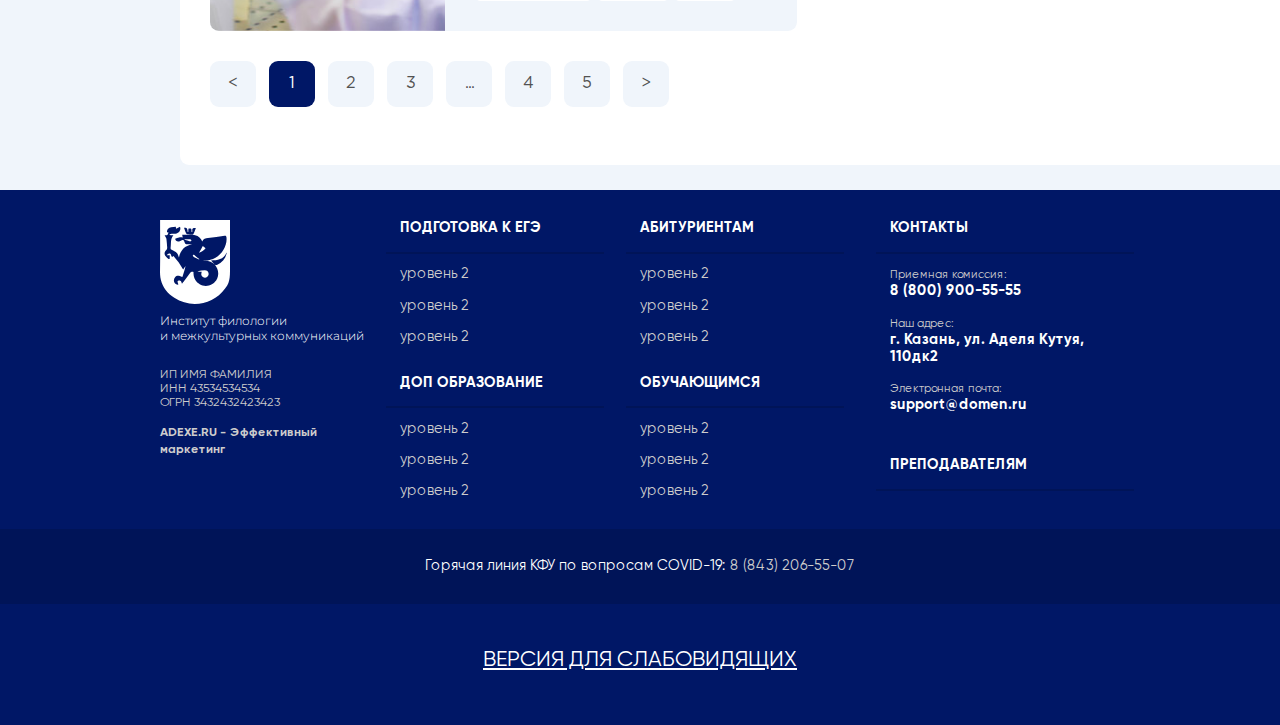
==== commit edfa119a: "news complete. add hover. main end" ====
--- a/index.html
+++ b/index.html
@@ -330,12 +330,35 @@
                                     </div>
                                 </div>
                                 <div class="item">
-                                    <div class="img"></div>
-                                    <div class="content"></div>
+                                    <div class="img" style="background-image: url(pictures/news-2.jpg);"></div>
+                                    <div class="content">
+                                        <h4><a href="#">Студенту и&nbsp;аспирантам КФУ вручены стипендии мэра Казани</a></h4>
+                                        <div class="descr">
+                                            <p>В&nbsp;2021 году именные стипендии мэра получили: студент Института фундаментальной медицины и&nbsp;биологии Антоний Элиас Свердруп, аспирант Института физики Фадис Мурзаханов и&nbsp;аспирантка Химического института&nbsp;им. А.М. Бутлерова Эльвина Газизуллина.</p>
+                                        </div>
+                                        <div class="features">
+                                            <div class="chapter"><a href="#">Главные новости</a></div>
+                                            <div class="date">23.09.2022</div>
+                                            <div class="n_views">1254</div>
+                                            <div class="n_comm">20</div>
+                                        </div>
+                                    </div>
                                 </div>
                                 <div class="item">
-                                    <div class="img"></div>
-                                    <div class="content"></div>
+                                    <div class="img" style="background-image: url(pictures/news-3.jpg);"></div>
+                                    <div class="content">
+                                        <h4><a href="#">Ученые КФУ&nbsp;&mdash; обладатели грантов и&nbsp;стипендий Президента&nbsp;РФ</a></h4>
+                                        <div class="descr">
+                                            <p>Стали известны имена ученых Казанского федерального университета, отмеченных грантами и стипендиями Президента Российской Федерации. </p>
+                                            
+                                        </div>
+                                        <div class="features">
+                                            <div class="chapter"><a href="#">Новости институтов</a></div>
+                                            <div class="date">23.09.2022</div>
+                                            <div class="n_views">1254</div>
+                                            <div class="n_comm">20</div>
+                                        </div>
+                                    </div>
                                 </div>
                             </div>
                             <div class="paginator">
--- a/css/main.css
+++ b/css/main.css
@@ -1 +1 @@
-*{box-sizing:border-box;text-rendering:optimizeLegibility !important;-webkit-font-smoothing:antialiased !important;-moz-osx-font-smoothing:grayscale;font-kerning:auto;outline:none !important}button{border:none}.block-light{background:#f0f5fb;border-radius:9px}body,html{height:100%}body{margin:0;padding:63px 0 0;display:flex;flex-direction:column;flex:auto;background:#f0f5fb;font-family:'GothamPro',Verdana,Arial,sans-serif;font-weight:300;font-size:16px;color:#525252;-webkit-font-smoothing:antialiased;-moz-osx-font-smoothing:grayscale;-ms-text-size-adjust:100%;-moz-text-size-adjust:100%;-webkit-text-size-adjust:100%}a{color:#001766}h1,h2,h3,h4{color:#1f1f1f;line-height:1.2em}h1{font-size:1.5rem;font-weight:600;margin:0 0 1em}h2{font-size:1.4rem;font-weight:300;margin:1em 0 .5em}h2 strong{font-weight:500}h3{font-size:1.2rem;font-weight:500;margin:1em 0 .5em}header{position:fixed;top:0;left:0;z-index:2;width:100%;height:63px;background:#001766;color:#fff;font-size:13px}header .container{display:flex;justify-content:space-between;align-items:flex-start;height:100%}header .container:before,header .container:after{display:none}header .box-logo{width:180px}header .box-logo .title{display:none}header .logo a{display:block;position:relative;padding:10px 0 0 51px;color:#fff;font-family:'Montserrat',Verdana,Arial,sans-serif;font-size:11px;text-decoration:none;line-height:1.2em}header .logo a::after{content:"";display:block;width:41px;height:50px;position:absolute;top:0;left:0;background:url(../images/logo.svg) no-repeat 0 0;background-size:100%}header .box-contact{display:none;position:absolute;top:63px;left:0;background:#fff;width:100%;padding:1em;color:#1f1f1f}header .box-contact a{font-size:120%;font-weight:400;text-decoration:none}header .mobile-nav{display:flex;justify-content:flex-end;align-items:center;margin-top:12px}header .mobile-nav button{background:#fff;border-radius:50%;width:37px;height:37px;color:#001766;margin-left:10px}header .mobile-nav button.lang{font-weight:400}header .hamburger{padding:0 8px}header .hamburger span{display:block;margin-bottom:3px;width:100%;height:3px;border-radius:2.5px;background:#001766;transition:all .2s ease}header .hamburger span:last-child{margin-bottom:0px}header .hamburger.active a{margin-top:-7px}header .hamburger.active span:nth-of-type(2){display:none}header .hamburger.active span:nth-of-type(1){transform:rotate(45deg) translateX(2px) translateY(2px)}header .hamburger.active span:nth-of-type(3){transform:rotate(-45deg) translateX(2px) translateY(-2px)}.box-nav{position:fixed;top:63px;left:0;width:100%;z-index:2}@media (max-width:600px){.box-nav{display:none;position:fixed;top:63px;left:0;width:100%;max-width:360px;height:calc(100vh - 63px);overflow:auto;padding:1.5em 0;box-shadow:0 10px 13px rgba(0,52,169,0.13);background:#fff}nav{font-size:90%}nav a{display:inline-block;position:relative;width:100%;color:#1f1f1f;text-decoration:none}nav ul{list-style:none;margin:0;padding:0}nav ul li{padding:.5em 0}nav>ul>li>a.selected{color:#001766;font-weight:500}nav>ul>li>a.selected::after{display:block;content:"";position:absolute;top:0;left:-20px;height:100%;width:3px;background:#001766}nav>ul>li.has_level2>a::before{display:block;content:"";position:absolute;content:">";right:0;top:-6px;height:26px;width:26px;background:#f0f5fb;border-radius:50%;font-weight:300;text-align:center;line-height:26px}nav>ul>li ul{display:none;padding-left:20px;margin-top:.5em}nav>ul>li ul ul{font-size:.8rem}}.box-nav .box-auth{padding-bottom:1rem;margin-bottom:1rem;border-bottom:1px solid #ccc}.box-nav .user_title{display:flex;justify-content:space-between;align-items:center}.box-nav .user_title .user_img{flex:0 0 auto;position:relative;width:57px;height:57px;line-height:0;font-size:0;margin-right:15px}.box-nav .user_title .user_img img{border-radius:50%;width:100%;max-width:100%}.box-nav .user_title .user_img::after{display:block;content:"";position:absolute;bottom:5px;right:5px;width:7px;height:7px;border-radius:50%}.box-nav .user_title .user_img.green::after{background:#46af00}.box-nav .user_title .user_link{flex:1 1 auto;display:flex;flex-direction:column;justify-content:center}.box-nav .user_title .user_link .user_name{display:block;margin:0 0 .2em;font-size:90%;font-weight:500;color:#1f1f1f;text-decoration:none}.box-nav .user_title .user_link .user_setting{display:block;background:none;text-align:left;padding:0;font-size:80%;cursor:pointer}.box-nav .user_menu{padding:0 0 0 72px;font-size:90%}.box-nav .user_menu ul{list-style:none;margin:0;padding:0}.box-nav .user_menu ul li a{display:block;padding:.5ex 0;text-decoration:none;color:#1f1f1f}footer{background:#001766;padding:30px 0;color:#fff;font-family:'Gilroy',Verdana,Arial,sans-serif;font-size:90%}footer a{color:#cdcccc;text-decoration:none}footer .logo a{display:block;position:relative;padding:10px 0 0 51px;color:#fff;font-family:'Montserrat',Verdana,Arial,sans-serif;font-size:13px;text-decoration:none;line-height:1.2em}footer .logo a::after{content:"";display:block;width:41px;height:50px;position:absolute;top:0;left:0;background:url(../images/logo.svg) no-repeat 0 0;background-size:100%}footer .recvisits,footer address small{color:#cdcccc}footer .recvisits{padding:1em 0 0;font-size:85%}footer .adexe{font-size:85%;font-weight:700}footer .head-foot{position:relative;padding:0 0 1em;margin-top:0;text-transform:uppercase;font-weight:700}footer .head-foot::after{display:block;content:"";position:absolute;width:calc(100% + 2em);left:-1em;top:100%;height:2px;background:#001458}footer .head-foot a{color:#fff}footer address{font-style:normal;margin-bottom:3em}footer address p{font-weight:700}footer address p small{font-weight:400}footer address a{color:#fff}footer .hotline{padding:1em 0;background:#001458;text-align:center}footer .smallviews{padding:1em 0 0;font-size:150%;text-transform:uppercase;text-align:center}footer .smallviews a{text-decoration:underline;color:#fff}.box-nav-footer{padding:20px 0 30px}.box-nav-footer ul{list-style:none;margin:0;padding:0}.nav-footer>li{margin-bottom:2em}.nav-footer>li ul{display:none}.nav-footer>li ul li{margin-top:1em}.nav-footer>li>a{position:relative;display:block;padding:0 0 1em;margin-top:0;text-transform:uppercase;font-weight:700;color:#fff}.nav-footer>li>a::after{display:block;content:"";position:absolute;width:calc(100% + 2em);left:-1em;top:100%;height:2px;background:#001458}main{line-height:1.5em;flex-grow:1}main p{padding:0;margin:.5em 0 1em}main ul{list-style:none}main ul li{position:relative;margin-left:0;padding-left:1.5em}main ul li::before{position:absolute;display:block;content:"—";top:0ex;left:0}main .slider .slick-arrow{width:40px;height:40px;background:#f0f5fb;border-radius:50%;position:relative}main .slider .slick-arrow::after{display:block;content:"";position:absolute;top:0;left:0;width:100%;height:100%;font-size:24px;line-height:40px;text-align:center;transform:scaleX(.7)}main .slider .slick-arrow.slick-prev::after{content:"<"}main .slider .slick-arrow.slick-next::after{content:">"}main>section{margin-bottom:25px;padding:0 0 0 20px}main>section .block{background:#fff;border-radius:9px 0 0 9px;padding-bottom:30px;padding-top:30px}main section h2{padding:0 20px}main .index_caption .block{background:url(../pictures/img_about.jpg) #fff no-repeat 0 0;background-size:100% auto;padding-top:60vw}main .index_caption .block .container{box-shadow:0 -30px 30px #fff;background:#fff}main .index_spectr .slider{padding-bottom:70px}main .index_spectr .slider .slick-arrow{position:absolute;bottom:0}main .index_spectr .slider .slick-arrow.slick-prev{left:0}main .index_spectr .slider .slick-arrow.slick-next{left:70px}main .index_spectr .slider .item img{width:100%;max-width:100%}main #slider-teachers{padding-top:70px}main #slider-teachers .slick-arrow{position:absolute;top:0}main #slider-teachers .slick-arrow.slick-prev{right:70px}main #slider-teachers .slick-arrow.slick-next{right:0px}main .index .item_teacher{height:430px;display:flex;flex-direction:column;justify-content:space-between;background:#f0f5fb;border-radius:9px}main .index .item_teacher .img{height:285px;background-position:50% 50%;background-repeat:no-repeat;background-size:cover;border-radius:9px 9px 0 0}main .index .item_teacher .title{height:145px;display:flex;flex-direction:column;padding:1em;justify-content:space-between;text-align:center;text-decoration:none}main .index .item_teacher .title .name{font-weight:700;color:#1f1f1f;font-size:110%}main .index .item_teacher .title .position{flex-grow:1;padding-top:1.5em;font-size:90%;color:#525252}main .index .box-type-programms{overflow:auto;padding-bottom:20px}main .index .box-type-programms ul{margin:0;padding:0;display:flex;align-items:stretch}main .index .box-type-programms ul li{display:flex;padding:.5em 1em;margin:0 20px 0 0;background:#f0f5fb;border-radius:9px;transition:background-color .2s ease}main .index .box-type-programms ul li::before{display:none}main .index .box-type-programms ul li button{display:block;margin:auto;color:#1f1f1f;font-weight:400;text-decoration:none;text-align:center;background:none}main .index .box-type-programms ul li.active{background:#001766}main .index .box-type-programms ul li.active button{color:#fff}main .index .item-program{background:#f0f5fb;border-radius:9px;margin-top:30px}main .index .item-program .img{display:none}main .index .item-program .box-descr{padding:1em;font-size:90%}main .index .item-program .box-descr h3{margin-top:0}main .index .item-program .box-descr .descr{color:#1f1f1f}main .index .item-program .box-descr a{text-decoration:none;font-weight:500}main .index .news-list .item{display:flex;justify-content:space-between;align-items:stretch;position:relative;margin-bottom:30px;background:#f0f5fb;border-radius:9px}main .index .news-list .item .img{display:none}main .index .news-list .item .content{padding:20px}main .index .news-list .item .content .descr{font-size:85%}main .index .news-list .item .content .features{display:flex;font-size:.75rem;flex-wrap:wrap}main .index .news-list .item .content .features>div{background:#fff;border-radius:5px;margin-right:5px;padding:5px 5px 5px 40px;position:relative;margin-top:5px}main .index .news-list .item .content .features>div::after{display:block;content:"";position:absolute;top:50%;left:9px;width:20px;height:20px;background:url('../images/sprite.png') no-repeat 0 0;background-size:110px 23px;transform:translateY(-10px)}main .index .news-list .item .content .features .chapter{width:100%;margin-bottom:5px}main .index .news-list .item .content .features .chapter a{display:block;color:#525252;text-decoration:none}main .index .news-list .item .content .features .date::after{background-position:-23px 0;height:21px;transform:translateY(-11px)}main .index .news-list .item .content .features .n_views::after{background-position:-45px 0;width:25px;height:13px;transform:translateY(-7px)}main .index .news-list .item .content .features .n_comm::after{background-position:-74px 0;height:19px;transform:translateY(-9px)}main .index .box-news_list_chapter{background:#f0f5fb;border-radius:9px;padding:20px;margin-top:30px}main .index .box-news_list_chapter h3{color:#525252}main .index .news_list_chapter .item{padding:0 0 1em;border-bottom:1px solid #e1e6ed;margin-top:1em}main .index .news_list_chapter .item p{margin:0}main .index .news_list_chapter .item a{color:#1f1f1f;font-weight:500;text-decoration:none}main .index .news_list_chapter .item .date{font-size:.75rem;margin-top:.6em}.paginator span{display:inline-block;padding:0 1em;margin-right:.5em;margin-bottom:.5em;width:46px;height:46px;line-height:46px;background:#f0f5fb;border-radius:9px;text-align:center;transition:background-color .2s ease,color .2s ease}.paginator>span{color:#fff;background:#001766}.paginator a{display:inline-block;color:#525252}.paginator span.disable,.paginator span.more{color:#525252;background:#f0f5fb}+*{box-sizing:border-box;text-rendering:optimizeLegibility !important;-webkit-font-smoothing:antialiased !important;-moz-osx-font-smoothing:grayscale;font-kerning:auto;outline:none !important}button{border:none}.block-light{background:#f0f5fb;border-radius:9px}body,html{height:100%}body{margin:0;padding:63px 0 0;display:flex;flex-direction:column;flex:auto;background:#f0f5fb;font-family:'GothamPro',Verdana,Arial,sans-serif;font-weight:300;font-size:16px;color:#525252;-webkit-font-smoothing:antialiased;-moz-osx-font-smoothing:grayscale;-ms-text-size-adjust:100%;-moz-text-size-adjust:100%;-webkit-text-size-adjust:100%}a{color:#001766}h1,h2,h3,h4{color:#1f1f1f;line-height:1.2em}h1{font-size:1.5rem;font-weight:600;margin:0 0 1em}h2{font-size:1.4rem;font-weight:300;margin:1em 0 .5em}h2 strong{font-weight:500}h3{font-size:1.2rem;font-weight:500;margin:1em 0 .5em}header{position:fixed;top:0;left:0;z-index:2;width:100%;height:63px;background:#001766;color:#fff;font-size:13px}header .container{display:flex;justify-content:space-between;align-items:flex-start;height:100%}header .container:before,header .container:after{display:none}header .box-logo{width:180px}header .box-logo .title{display:none}header .logo a{display:block;position:relative;padding:10px 0 0 51px;color:#fff;font-family:'Montserrat',Verdana,Arial,sans-serif;font-size:11px;text-decoration:none;line-height:1.2em}header .logo a::after{content:"";display:block;width:41px;height:50px;position:absolute;top:0;left:0;background:url(../images/logo.svg) no-repeat 0 0;background-size:100%}header .box-contact{display:none;position:absolute;top:63px;left:0;background:#fff;width:100%;padding:1em;color:#1f1f1f}header .box-contact a{font-size:120%;font-weight:400;text-decoration:none}header .mobile-nav{display:flex;justify-content:flex-end;align-items:center;margin-top:12px}header .mobile-nav button{background:#fff;border-radius:50%;width:37px;height:37px;color:#001766;margin-left:10px}header .mobile-nav button.lang{font-weight:400}header .hamburger{padding:0 8px}header .hamburger span{display:block;margin-bottom:3px;width:100%;height:3px;border-radius:2.5px;background:#001766;transition:all .2s ease}header .hamburger span:last-child{margin-bottom:0px}header .hamburger.active a{margin-top:-7px}header .hamburger.active span:nth-of-type(2){display:none}header .hamburger.active span:nth-of-type(1){transform:rotate(45deg) translateX(2px) translateY(2px)}header .hamburger.active span:nth-of-type(3){transform:rotate(-45deg) translateX(2px) translateY(-2px)}.box-nav{position:fixed;top:63px;left:0;width:100%;z-index:2}@media (max-width:600px){.box-nav{display:none;position:fixed;top:63px;left:0;width:100%;max-width:360px;height:calc(100vh - 63px);overflow:auto;padding:1.5em 0;box-shadow:0 10px 13px rgba(0,52,169,0.13);background:#fff}nav{font-size:90%}nav a{display:inline-block;position:relative;width:100%;color:#1f1f1f;text-decoration:none}nav ul{list-style:none;margin:0;padding:0}nav ul li{padding:.5em 0}nav>ul>li>a.selected{color:#001766;font-weight:500}nav>ul>li>a.selected::after{display:block;content:"";position:absolute;top:0;left:-20px;height:100%;width:3px;background:#001766}nav>ul>li.has_level2>a::before{display:block;content:"";position:absolute;content:">";right:0;top:-6px;height:26px;width:26px;background:#f0f5fb;border-radius:50%;font-weight:300;text-align:center;line-height:26px}nav>ul>li ul{display:none;padding-left:20px;margin-top:.5em}nav>ul>li ul ul{font-size:.8rem}}.box-nav .box-auth{padding-bottom:1rem;margin-bottom:1rem;border-bottom:1px solid #ccc}.box-nav .user_title{display:flex;justify-content:space-between;align-items:center}.box-nav .user_title .user_img{flex:0 0 auto;position:relative;width:57px;height:57px;line-height:0;font-size:0;margin-right:15px}.box-nav .user_title .user_img img{border-radius:50%;width:100%;max-width:100%}.box-nav .user_title .user_img::after{display:block;content:"";position:absolute;bottom:5px;right:5px;width:7px;height:7px;border-radius:50%}.box-nav .user_title .user_img.green::after{background:#46af00}.box-nav .user_title .user_link{flex:1 1 auto;display:flex;flex-direction:column;justify-content:center}.box-nav .user_title .user_link .user_name{display:block;margin:0 0 .2em;font-size:90%;font-weight:500;color:#1f1f1f;text-decoration:none}.box-nav .user_title .user_link .user_setting{display:block;background:none;text-align:left;padding:0;font-size:80%;cursor:pointer}.box-nav .user_menu{padding:0 0 0 72px;font-size:90%}.box-nav .user_menu ul{list-style:none;margin:0;padding:0}.box-nav .user_menu ul li a{display:block;padding:.5ex 0;text-decoration:none;color:#1f1f1f}footer{background:#001766;padding:30px 0;color:#fff;font-family:'Gilroy',Verdana,Arial,sans-serif;font-size:90%}footer a{color:#cdcccc;text-decoration:none}footer .logo a{display:block;position:relative;padding:10px 0 0 51px;color:#fff;font-family:'Montserrat',Verdana,Arial,sans-serif;font-size:13px;text-decoration:none;line-height:1.2em}footer .logo a::after{content:"";display:block;width:41px;height:50px;position:absolute;top:0;left:0;background:url(../images/logo.svg) no-repeat 0 0;background-size:100%}footer .recvisits,footer address small{color:#cdcccc}footer .recvisits{padding:1em 0 0;font-size:85%}footer .adexe{font-size:85%;font-weight:700}footer .head-foot{position:relative;padding:0 0 1em;margin-top:0;text-transform:uppercase;font-weight:700}footer .head-foot::after{display:block;content:"";position:absolute;width:calc(100% + 2em);left:-1em;top:100%;height:2px;background:#001458}footer .head-foot a{color:#fff}footer address{font-style:normal;margin-bottom:3em}footer address p{font-weight:700}footer address p small{font-weight:400}footer address a{color:#fff}footer .hotline{padding:1em 0;background:#001458;text-align:center}footer .smallviews{padding:1em 0 0;font-size:150%;text-transform:uppercase;text-align:center}footer .smallviews a{text-decoration:underline;color:#fff}.box-nav-footer{padding:20px 0 30px}.box-nav-footer ul{list-style:none;margin:0;padding:0}.nav-footer>li{margin-bottom:2em}.nav-footer>li ul{display:none}.nav-footer>li ul li{margin-top:1em}.nav-footer>li>a{position:relative;display:block;padding:0 0 1em;margin-top:0;text-transform:uppercase;font-weight:700;color:#fff}.nav-footer>li>a::after{display:block;content:"";position:absolute;width:calc(100% + 2em);left:-1em;top:100%;height:2px;background:#001458}main{line-height:1.5em;flex-grow:1}main p{padding:0;margin:.5em 0 1em}main ul{list-style:none}main ul li{position:relative;margin-left:0;padding-left:1.5em}main ul li::before{position:absolute;display:block;content:"—";top:0ex;left:0}main .slider .slick-arrow{width:40px;height:40px;background:#f0f5fb;border-radius:50%;position:relative}main .slider .slick-arrow::after{display:block;content:"";position:absolute;top:0;left:0;width:100%;height:100%;font-size:24px;line-height:40px;text-align:center;transform:scaleX(.7)}main .slider .slick-arrow.slick-prev::after{content:"<"}main .slider .slick-arrow.slick-next::after{content:">"}main>section{margin-bottom:25px;padding:0 0 0 20px}main>section .block{background:#fff;border-radius:9px 0 0 9px;padding-bottom:30px;padding-top:30px}main section h2{padding:0 20px}main .index_caption .block{background:url(../pictures/img_about.jpg) #fff no-repeat 0 0;background-size:100% auto;padding-top:60vw}main .index_caption .block .container{box-shadow:0 -30px 30px #fff;background:#fff}main .index_spectr .slider{padding-bottom:70px}main .index_spectr .slider .slick-arrow{position:absolute;bottom:0}main .index_spectr .slider .slick-arrow.slick-prev{left:0}main .index_spectr .slider .slick-arrow.slick-next{left:70px}main .index_spectr .slider .item img{width:100%;max-width:100%}main #slider-teachers{padding-top:70px}main #slider-teachers .slick-arrow{position:absolute;top:0}main #slider-teachers .slick-arrow.slick-prev{right:70px}main #slider-teachers .slick-arrow.slick-next{right:0px}main .index .item_teacher{height:430px;display:flex;flex-direction:column;justify-content:space-between;background:#f0f5fb;border-radius:9px}main .index .item_teacher .img{height:285px;background-position:50% 50%;background-repeat:no-repeat;background-size:cover;border-radius:9px 9px 0 0}main .index .item_teacher .title{height:145px;display:flex;flex-direction:column;padding:1em;justify-content:space-between;text-align:center;text-decoration:none;color:#1f1f1f}main .index .item_teacher .title .name{font-weight:700;font-size:110%}main .index .item_teacher .title .position{flex-grow:1;padding-top:1.5em;font-size:90%;color:#525252}main .index .box-type-programms{overflow:auto;padding-bottom:20px}main .index .box-type-programms ul{margin:0;padding:0;display:flex;align-items:stretch}main .index .box-type-programms ul li{display:flex;padding:.5em 1em;margin:0 20px 0 0;background:#f0f5fb;border-radius:9px;transition:background-color .2s ease}main .index .box-type-programms ul li::before{display:none}main .index .box-type-programms ul li button{display:block;margin:auto;color:#1f1f1f;font-weight:400;text-decoration:none;text-align:center;background:none}main .index .box-type-programms ul li.active{background:#001766}main .index .box-type-programms ul li.active button{color:#fff}main .index .item-program{background:#f0f5fb;border-radius:9px;margin-top:30px}main .index .item-program .img{display:none}main .index .item-program .box-descr{padding:1em;font-size:90%}main .index .item-program .box-descr h3{margin-top:0}main .index .item-program .box-descr .descr{color:#1f1f1f}main .index .item-program .box-descr a{text-decoration:none;font-weight:500}main .index .news-list .item{display:flex;justify-content:space-between;align-items:stretch;position:relative;margin-bottom:30px;background:#f0f5fb;border-radius:9px}main .index .news-list .item .img{display:none}main .index .news-list .item .content{padding:20px}main .index .news-list .item .content h4{margin-top:0}main .index .news-list .item .content h4 a{color:#1f1f1f;text-decoration:none}main .index .news-list .item .content .descr{font-size:85%}main .index .news-list .item .content .features{display:flex;font-size:.75rem;flex-wrap:wrap}main .index .news-list .item .content .features>div{background:#fff;border-radius:5px;margin-right:5px;padding:5px 5px 5px 40px;position:relative;margin-top:5px}main .index .news-list .item .content .features>div::after{display:block;content:"";position:absolute;top:50%;left:9px;width:20px;height:20px;background:url('../images/sprite.png') no-repeat 0 0;background-size:110px 23px;transform:translateY(-10px)}main .index .news-list .item .content .features .chapter{width:100%;margin-bottom:5px}main .index .news-list .item .content .features .chapter a{display:block;color:#525252;text-decoration:none}main .index .news-list .item .content .features .date::after{background-position:-23px 0;height:21px;transform:translateY(-11px)}main .index .news-list .item .content .features .n_views::after{background-position:-45px 0;width:25px;height:13px;transform:translateY(-7px)}main .index .news-list .item .content .features .n_comm::after{background-position:-74px 0;height:19px;transform:translateY(-9px)}main .index .box-news_list_chapter{background:#f0f5fb;border-radius:9px;padding:20px;margin-top:30px}main .index .box-news_list_chapter h3{color:#525252}main .index .news_list_chapter .item{padding:0 0 1em;border-bottom:1px solid #e1e6ed;margin-top:1em}main .index .news_list_chapter .item p{margin:0}main .index .news_list_chapter .item a{color:#1f1f1f;font-weight:500;text-decoration:none}main .index .news_list_chapter .item .date{font-size:.75rem;margin-top:.6em}.paginator span{display:inline-block;padding:0 1em;margin-right:.5em;margin-bottom:.5em;width:46px;height:46px;line-height:46px;background:#f0f5fb;border-radius:9px;text-align:center;transition:background-color .2s ease,color .2s ease}.paginator>span{color:#fff;background:#001766}.paginator a{display:inline-block;color:#525252}.paginator span.disable,.paginator span.more{color:#525252;background:#f0f5fb}--- a/css/desktop.css
+++ b/css/desktop.css
@@ -1 +1 @@
-.block-light{background:#f0f5fb;border-radius:9px}body{padding:169px 0 0}h1,h2,h3,h4{line-height:1.5em}h1{font-size:40px}h2{font-size:38px}h3{font-size:28px}a:hover{color:#66001d}header .box-logo{width:auto;display:flex}header .box-logo .logo{min-width:180px}header .box-logo .title{position:relative;padding:26px 0 0 80px;display:block;margin-left:30px}header .box-logo .title::before,header .box-logo .title::after{display:block;position:absolute;top:0;left:0;width:59px;height:50px;color:#1f1f1f;text-align:center;font-weight:800}header .box-logo .title::before{content:"10";padding-top:8px;background:#fff;border-radius:0 0 10px 10px;font-size:20px}header .box-logo .title::after{content:"ТОП";padding-top:30px;font-size:10px}header .box-contact{position:static;display:flex;justify-content:flex-end;align-items:center;background:none;padding:0;color:#fff;font-size:90%}header .box-contact a{color:#fff}header .box-contact p{margin-right:30px}header .mobile-nav button:not(.lang){display:none}footer a:hover{color:#fff}footer .box-copy{padding-right:28px}footer .box-adress{padding-left:10px}footer .logo a{padding:94px 0 0 0;font-size:12px}footer .logo a::after{width:70px;height:86px;top:0px;left:0}.box-nav-footer{padding:0}.nav-footer{display:flex;justify-content:space-between;flex-wrap:wrap}.nav-footer>li{width:50%;padding-right:50px}.nav-footer>li ul{display:block}main{margin-left:calc((100vw - 960px) / 2)}main .slider .slick-arrow:hover{background:#001766}main .slider .slick-arrow:hover::after{color:#fff}main section>.block{padding:50px calc((100vw - 960px) / 2) 50px 30px}main section>.block .container{width:100%;padding-right:30px}main .index_caption .block{background-position:100% 0;background-size:auto 100%;padding-top:50px}main .index_caption .block .container{background:none;box-shadow:none}main .index_spectr .col-xs-12:first-child{padding-right:20px}main .index_spectr .col-xs-12:last-child{padding-left:20px}main #slider-teachers .slick-arrow.slick-prev{right:90px}main #slider-teachers .slick-arrow.slick-next{right:20px}main .index .box-type-programms{padding-bottom:0;padding-right:20px}main .index .box-type-programms ul{display:block}main .index .box-type-programms ul li{margin:0 0 20px;padding:1em}main .index .box-type-programms ul li button{width:100%;text-align:left}main .index .list-programs{display:flex;flex-wrap:wrap;justify-content:space-between;align-content:stretch}main .index .item-program{margin:0 0 30px;width:31%;display:flex;flex-direction:column;justify-content:flex-start}main .index .item-program .img{display:block;aspect-ratio:7 / 6;background-position:50% 50%;background-repeat:no-repeat;background-size:cover;background-color:#d7d7d7;border-radius:9px 9px 0 0}main .index .item-program .box-descr{display:flex;flex-direction:column;justify-content:flex-start;padding:1em}main .index .item-program .box-descr h3{font-size:1rem}main .index .item-program .box-descr .descr,main .index .item-program .box-descr a{font-size:.75rem}main .index .index_news_side{padding-left:20px}main .index .box-news_list_chapter{margin-top:0;padding:30px}main .index .box-news_list_chapter h3{margin-top:0;margin-bottom:1.5em}main .index .news-list .item .img{display:block;width:40%;border-radius:9px 0 0 9px;background-position:50% 50%;background-repeat:no-repeat;background-size:cover}main .index .news-list .item .content{width:60%;padding:30px}main .index .news-list .item .content h4{margin-top:0}main .index .news-list .item .content h4 a{color:#1f1f1f;text-decoration:none}main .index .news-list .item .content .features .chapter{width:auto;margin-bottom:0}@media (min-width:1300px){.box-nav{top:63px;padding:28px 0 0 0;background:#f0f5fb;height:106px}.box-nav .container{display:flex;justify-content:space-between;align-items:center;height:100%}.box-nav .container::before,.box-nav .container::after{display:none}.box-nav .container nav{order:0}.box-nav .container nav>ul{display:flex;list-style:none;padding:0;margin:0}.box-nav .container nav>ul>li{margin-right:30px;position:relative}.box-nav .container nav>ul>li a{text-decoration:none}.box-nav .container nav>ul>li>a{display:block;padding:17px 20px 40px;font-weight:500;font-size:14px;color:#1f1f1f}.box-nav .container nav>ul>li>a.selected{border-bottom:2px solid #001766;color:#001766}.box-nav .container nav>ul>li.has_level2>a{position:relative}.box-nav .container nav>ul>li.has_level2>a:after{display:block;content:">";position:absolute;right:0;top:17px;transform:rotate(90deg) scaleX(.7);font-weight:300}.box-nav .container nav>ul ul{position:absolute;top:calc(100% - 20px);display:flex;flex-wrap:wrap;list-style:none;width:500px;padding:15px 0 35px 25px;background:#fff;border-radius:9px;box-shadow:0 10px 13px rgba(0,52,169,0.13);opacity:0;pointer-events:none;transition:opacity .2s ease}.box-nav .container nav>ul ul>li{width:50%;padding:1em 60px 1em 20px;position:relative}.box-nav .container nav>ul ul>li::after{display:block;content:"";position:absolute;top:1.55em;left:0;width:4px;height:4px;border-radius:50%;background:#525252}.box-nav .container nav>ul ul>li a{font-size:12px;color:#525252}.box-nav .container nav>ul ul>li:last-child:first-child{width:100%}.box-nav .container nav>ul ul>li ul{z-index:2;top:-20%;left:90%;width:100%}.box-nav .container nav>ul ul>li ul li{width:auto}.box-nav .container nav>ul li:hover>ul{opacity:1;pointer-events:all}.box-nav .container nav>ul li:hover>a{font-weight:500}.box-nav .container .box-auth{order:1}.box-nav .box-auth{padding:15px;margin:0;position:relative;border-bottom:none;transform:translateY(-15px)}.box-nav .box-auth .user_menu{position:absolute;top:calc(100% - 1px);left:0;width:100%;padding:0 12px 12px;background:#fff;border-radius:0 0 9px 9px;box-shadow:0 8px 5px -3px rgba(0,52,169,0.13);opacity:0;pointer-events:none;transition:opacity .2s ease}.box-nav .box-auth:hover{background:#fff;border-radius:9px 9px 0 0}.box-nav .box-auth:hover .user_menu{opacity:1;pointer-events:all}.box-nav .user_menu ul li a{padding:1em 1em;border-top:1px solid #d7d7d7;text-align:center}.box-nav .user_menu ul li a:hover{color:#001766;font-weight:500}.box-nav .user_title .user_link a:hover,.box-nav .user_title .user_link button:hover{color:#001766}main{margin-left:calc((100vw - 1200px) / 2)}main section>.block{padding:50px calc((100vw - 1200px) / 2) 50px 66px}main section>.block .container{width:100%;padding-right:60px}main section h2{padding:0 160px}main .index_spectr .col-xs-12:first-child{padding-right:50px}main .index #slider-teachers .item{padding-right:20px}}@media (min-width:1550px){body{padding:202px 0 0}h1{font-size:48px}header{height:96px}header .box-logo .logo{min-width:315px}header .box-logo .logo a{padding:30px 0 0 100px;font-size:12px;line-height:1.5em}header .box-logo .logo a::after{width:70px;height:85px}header .box-logo .title{padding:40px 0 0 100px}header .box-logo .title::after,header .box-logo .title::before{width:80px;height:81px}header .box-logo .title::before{font-size:28px;padding-top:15px}header .box-logo .title::after{font-size:14px;padding-top:48px}header .box-contact{padding-top:22px}header .mobile-nav{margin-top:28px}.box-nav{top:96px;padding:28px 0 0 0}footer{padding-top:77px}footer .logo a::after{top:-20px}footer .head-foot{font-size:120%}.box-nav-footer{padding-left:60px}.nav-footer>li{padding-right:125px;margin-bottom:4em}.nav-footer>li>a{font-size:120%}.nav-footer>li ul li{margin-top:1.5em}main{margin-left:calc((100vw - 1532px) / 2)}main section>.block{padding:50px calc((100vw - 1532px) / 2) 50px 66px}main section>.block .container{width:100%;padding-right:60px}main section>h2{margin:2em 0 1em}main .index .box-type-programms{padding-right:0}main .index .box-type-programms ul{width:70%}main .index .news-list .item{margin-bottom:40px}main .index .news-list .item .content{padding:45px 30px 30px 40px}main .index .news-list .item .content h4{font-size:20px}}+.block-light{background:#f0f5fb;border-radius:9px}body{padding:169px 0 0}h1,h2,h3,h4{line-height:1.5em}h1{font-size:40px}h2{font-size:38px}h3{font-size:28px}a:hover{color:#c00120}header .box-logo{width:auto;display:flex}header .box-logo .logo{min-width:180px}header .box-logo .title{position:relative;padding:26px 0 0 80px;display:block;margin-left:30px}header .box-logo .title::before,header .box-logo .title::after{display:block;position:absolute;top:0;left:0;width:59px;height:50px;color:#1f1f1f;text-align:center;font-weight:800}header .box-logo .title::before{content:"10";padding-top:8px;background:#fff;border-radius:0 0 10px 10px;font-size:20px}header .box-logo .title::after{content:"ТОП";padding-top:30px;font-size:10px}header .box-contact{position:static;display:flex;justify-content:flex-end;align-items:center;background:none;padding:0;color:#fff;font-size:90%}header .box-contact a{color:#fff}header .box-contact p{margin-right:30px}header .mobile-nav button:not(.lang){display:none}footer a:hover{color:#fff}footer .box-copy{padding-right:28px}footer .box-adress{padding-left:10px}footer .logo a{padding:94px 0 0 0;font-size:12px}footer .logo a::after{width:70px;height:86px;top:0px;left:0}.box-nav-footer{padding:0}.nav-footer{display:flex;justify-content:space-between;flex-wrap:wrap}.nav-footer>li{width:50%;padding-right:50px}.nav-footer>li ul{display:block}main{margin-left:calc((100vw - 960px) / 2)}main .slider .slick-arrow:hover{background:#001766}main .slider .slick-arrow:hover::after{color:#fff}main section>.block{padding:50px calc((100vw - 960px) / 2) 50px 30px}main section>.block .container{width:100%;padding-right:30px}main .index_caption .block{background-position:100% 0;background-size:auto 100%;padding-top:50px}main .index_caption .block .container{background:none;box-shadow:none}main .index_spectr .col-xs-12:first-child{padding-right:20px}main .index_spectr .col-xs-12:last-child{padding-left:20px}main #slider-teachers .slick-arrow.slick-prev{right:90px}main #slider-teachers .slick-arrow.slick-next{right:20px}main .index .item_teacher .title:hover{color:#c00120}main .index .box-type-programms{padding-bottom:0;padding-right:20px}main .index .box-type-programms ul{display:block}main .index .box-type-programms ul li{margin:0 0 20px;padding:1em}main .index .box-type-programms ul li button{width:100%;text-align:left}main .index .box-type-programms ul li:hover{background:#001766}main .index .box-type-programms ul li:hover button{color:#fff}main .index .list-programs{display:flex;flex-wrap:wrap;justify-content:space-between;align-content:stretch}main .index .item-program{margin:0 0 30px;width:31%;display:flex;flex-direction:column;justify-content:flex-start}main .index .item-program .img{display:block;aspect-ratio:7 / 6;background-position:50% 50%;background-repeat:no-repeat;background-size:cover;background-color:#d7d7d7;border-radius:9px 9px 0 0}main .index .item-program .box-descr{display:flex;flex-direction:column;justify-content:flex-start;padding:1em}main .index .item-program .box-descr h3{font-size:1rem}main .index .item-program .box-descr .descr,main .index .item-program .box-descr a{font-size:.75rem}main .index .index_news_side{padding-left:20px}main .index .box-news_list_chapter{margin-top:0;padding:30px}main .index .box-news_list_chapter h3{margin-top:0;margin-bottom:1.5em}main .index .news_list_chapter .item a:hover{color:#c00120}main .index .news-list .item .img{display:block;width:40%;border-radius:9px 0 0 9px;background-position:50% 50%;background-repeat:no-repeat;background-size:cover}main .index .news-list .item .content{width:60%;padding:30px}main .index .news-list .item .content h4 a:hover{color:#c00120}main .index .news-list .item .content .features .chapter{width:auto;margin-bottom:0}main .index .news-list .item .content .features .chapter a:hover{color:#c00120}@media (min-width:1300px){.box-nav{top:63px;padding:28px 0 0 0;background:#f0f5fb;height:106px}.box-nav .container{display:flex;justify-content:space-between;align-items:center;height:100%}.box-nav .container::before,.box-nav .container::after{display:none}.box-nav .container nav{order:0}.box-nav .container nav>ul{display:flex;list-style:none;padding:0;margin:0}.box-nav .container nav>ul>li{margin-right:30px;position:relative}.box-nav .container nav>ul>li a{text-decoration:none}.box-nav .container nav>ul>li>a{display:block;padding:17px 20px 40px;font-weight:500;font-size:14px;color:#1f1f1f}.box-nav .container nav>ul>li>a:hover{color:#001766}.box-nav .container nav>ul>li>a.selected{border-bottom:2px solid #001766;color:#001766}.box-nav .container nav>ul>li.has_level2>a{position:relative}.box-nav .container nav>ul>li.has_level2>a:after{display:block;content:">";position:absolute;right:0;top:17px;transform:rotate(90deg) scaleX(.7);font-weight:300}.box-nav .container nav>ul ul{position:absolute;top:calc(100% - 20px);display:flex;flex-wrap:wrap;list-style:none;width:500px;padding:15px 0 35px 25px;background:#fff;border-radius:9px;box-shadow:0 10px 13px rgba(0,52,169,0.13);opacity:0;pointer-events:none;transition:opacity .2s ease}.box-nav .container nav>ul ul>li{width:50%;padding:1em 60px 1em 20px;position:relative}.box-nav .container nav>ul ul>li::after{display:block;content:"";position:absolute;top:1.55em;left:0;width:4px;height:4px;border-radius:50%;background:#525252}.box-nav .container nav>ul ul>li a{font-size:12px;color:#525252}.box-nav .container nav>ul ul>li:last-child:first-child{width:100%}.box-nav .container nav>ul ul>li ul{z-index:2;top:-20%;left:90%;width:100%}.box-nav .container nav>ul ul>li ul li{width:auto}.box-nav .container nav>ul li:hover>ul{opacity:1;pointer-events:all}.box-nav .container nav>ul li:hover>a{font-weight:500}.box-nav .container .box-auth{order:1}.box-nav .box-auth{padding:15px;margin:0;position:relative;border-bottom:none;transform:translateY(-15px)}.box-nav .box-auth .user_menu{position:absolute;top:calc(100% - 1px);left:0;width:100%;padding:0 12px 12px;background:#fff;border-radius:0 0 9px 9px;box-shadow:0 8px 5px -3px rgba(0,52,169,0.13);opacity:0;pointer-events:none;transition:opacity .2s ease}.box-nav .box-auth:hover{background:#fff;border-radius:9px 9px 0 0}.box-nav .box-auth:hover .user_menu{opacity:1;pointer-events:all}.box-nav .user_menu ul li a{padding:1em 1em;border-top:1px solid #d7d7d7;text-align:center}.box-nav .user_menu ul li a:hover{color:#001766;font-weight:500}.box-nav .user_title .user_link a:hover,.box-nav .user_title .user_link button:hover{color:#001766}main{margin-left:calc((100vw - 1200px) / 2)}main section>.block{padding:50px calc((100vw - 1200px) / 2) 50px 66px}main section>.block .container{width:100%;padding-right:60px}main section h2{padding:0 160px}main .index_spectr .col-xs-12:first-child{padding-right:50px}main .index #slider-teachers .item{padding-right:20px}}@media (min-width:1550px){body{padding:202px 0 0}h1{font-size:48px}header{height:96px}header .box-logo .logo{min-width:315px}header .box-logo .logo a{padding:30px 0 0 100px;font-size:12px;line-height:1.5em}header .box-logo .logo a::after{width:70px;height:85px}header .box-logo .title{padding:40px 0 0 100px}header .box-logo .title::after,header .box-logo .title::before{width:80px;height:81px}header .box-logo .title::before{font-size:28px;padding-top:15px}header .box-logo .title::after{font-size:14px;padding-top:48px}header .box-contact{padding-top:22px}header .mobile-nav{margin-top:28px}.box-nav{top:96px;padding:28px 0 0 0}footer{padding-top:77px}footer .logo a::after{top:-20px}footer .head-foot{font-size:120%}.box-nav-footer{padding-left:60px}.nav-footer>li{padding-right:125px;margin-bottom:4em}.nav-footer>li>a{font-size:120%}.nav-footer>li ul li{margin-top:1.5em}main{margin-left:calc((100vw - 1532px) / 2)}main section>.block{padding:50px calc((100vw - 1532px) / 2) 50px 66px}main section>.block .container{width:100%;padding-right:60px}main section>h2{margin:2em 0 1em}main .index .box-type-programms{padding-right:0}main .index .box-type-programms ul{width:70%}main .index .news-list .item{margin-bottom:40px}main .index .news-list .item .content{padding:45px 30px 30px 40px}main .index .news-list .item .content h4{font-size:20px}}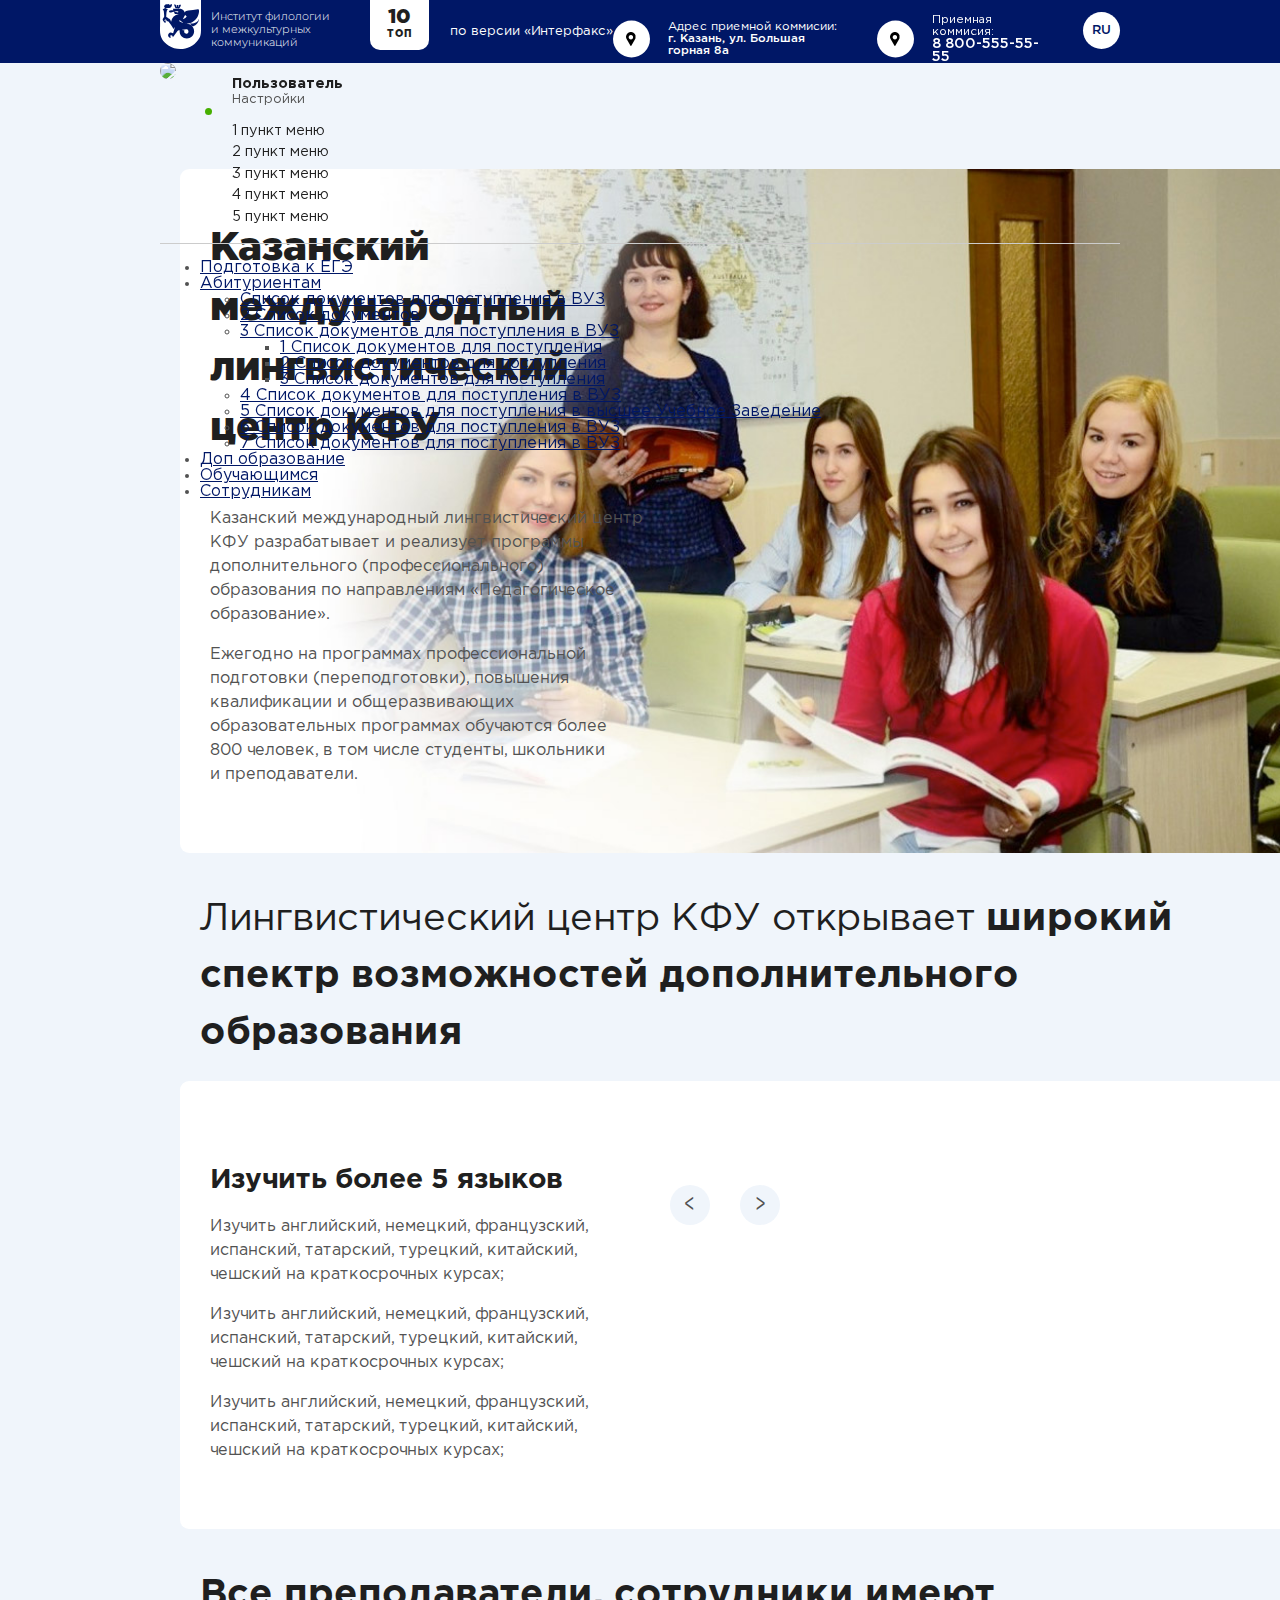
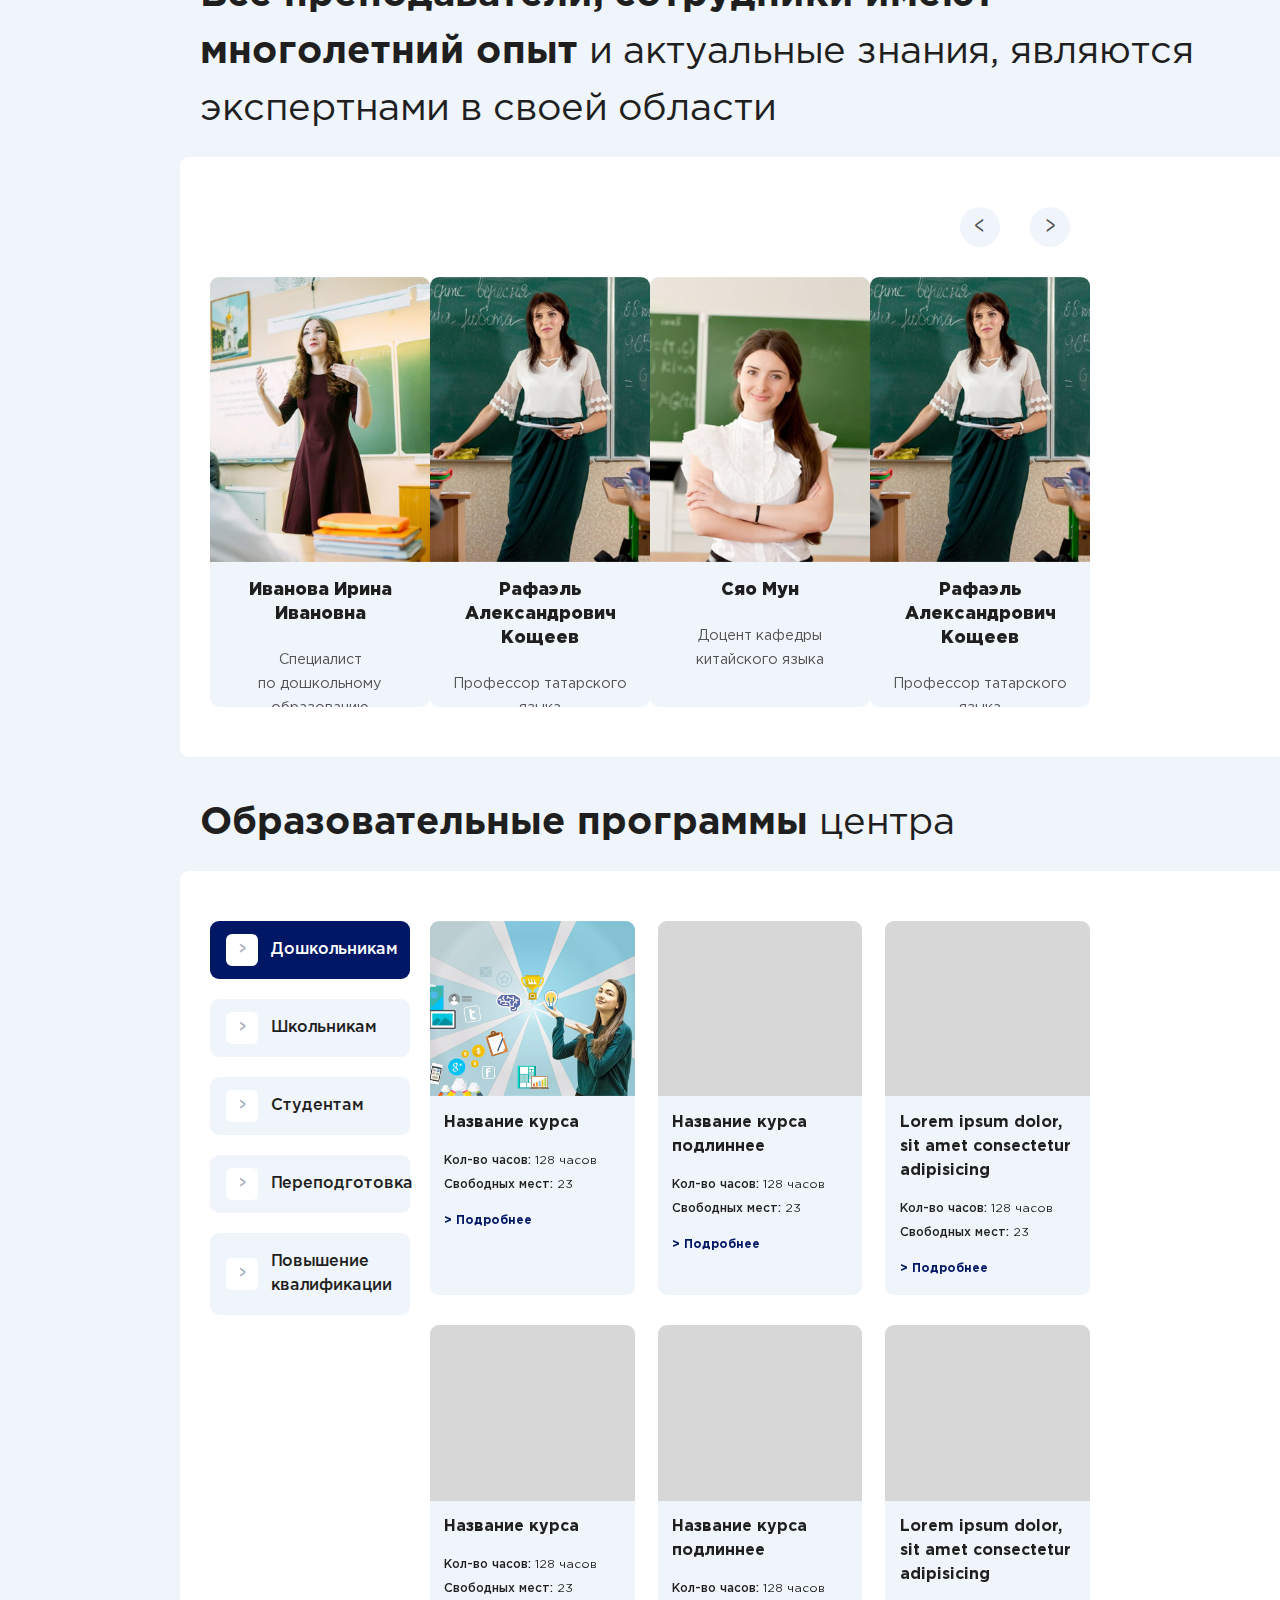
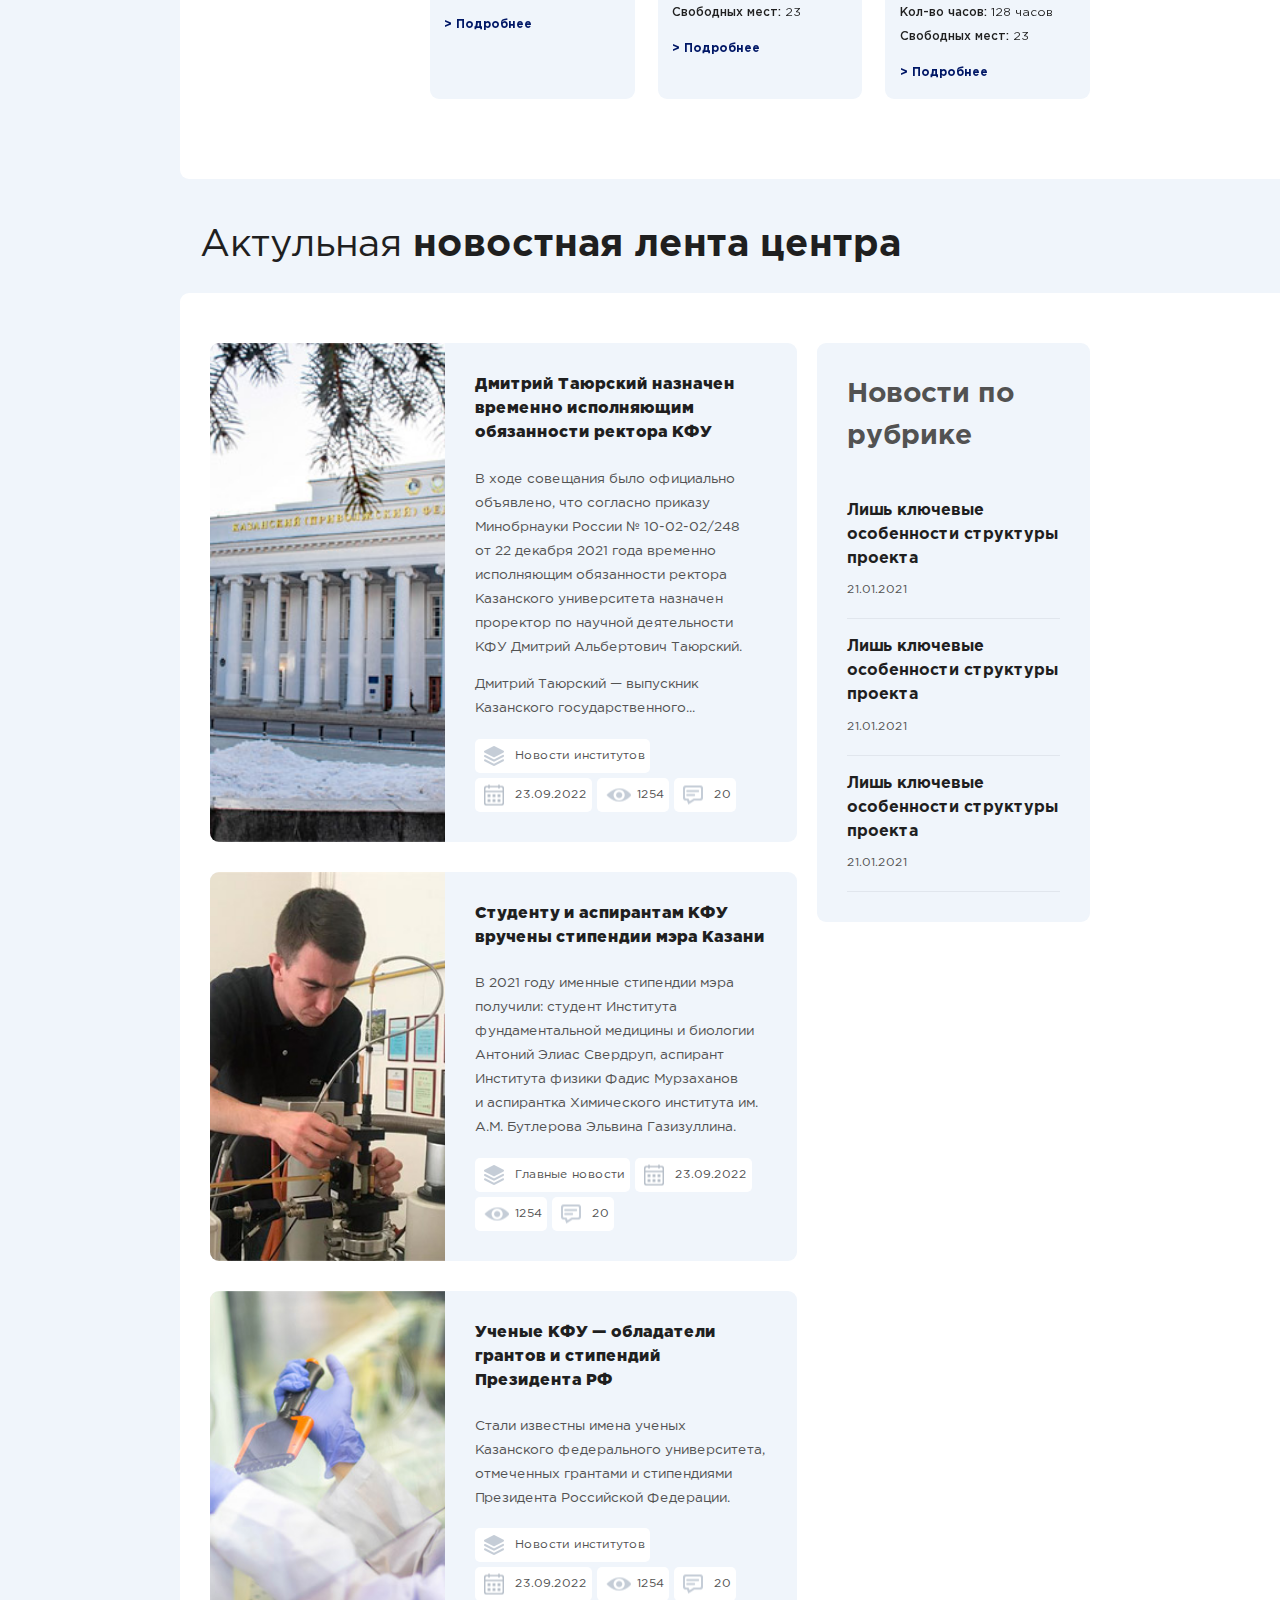
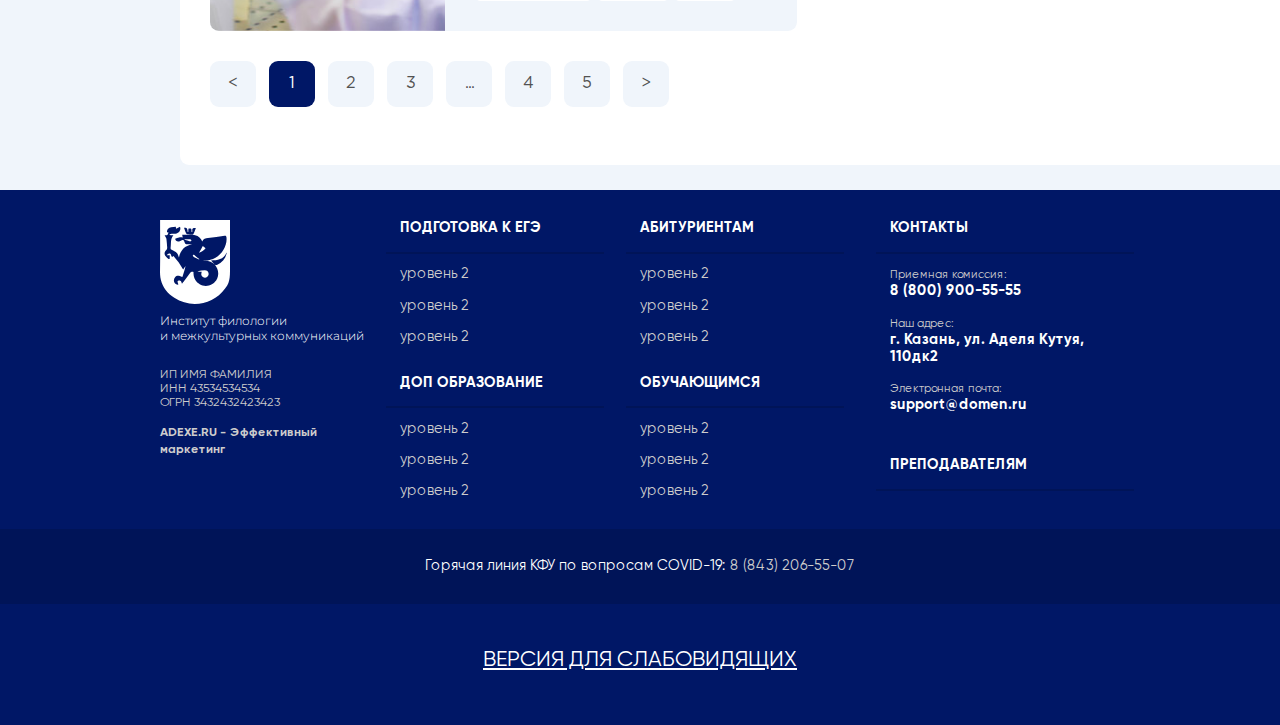
==== commit 63502cc5: "add detail. start script" ====
--- a/index.html
+++ b/index.html
@@ -35,7 +35,7 @@
             </div>
             <div class="mobile-nav">
                 <button class="lang">RU</button>
-                <button>></button>
+                <button class="contact"></button>
                 <button class="hamburger"><span></span><span></span><span></span></button>
             </div>
         </div>
--- a/css/main.css
+++ b/css/main.css
@@ -1 +1 @@
-*{box-sizing:border-box;text-rendering:optimizeLegibility !important;-webkit-font-smoothing:antialiased !important;-moz-osx-font-smoothing:grayscale;font-kerning:auto;outline:none !important}button{border:none}.block-light{background:#f0f5fb;border-radius:9px}body,html{height:100%}body{margin:0;padding:63px 0 0;display:flex;flex-direction:column;flex:auto;background:#f0f5fb;font-family:'GothamPro',Verdana,Arial,sans-serif;font-weight:300;font-size:16px;color:#525252;-webkit-font-smoothing:antialiased;-moz-osx-font-smoothing:grayscale;-ms-text-size-adjust:100%;-moz-text-size-adjust:100%;-webkit-text-size-adjust:100%}a{color:#001766}h1,h2,h3,h4{color:#1f1f1f;line-height:1.2em}h1{font-size:1.5rem;font-weight:600;margin:0 0 1em}h2{font-size:1.4rem;font-weight:300;margin:1em 0 .5em}h2 strong{font-weight:500}h3{font-size:1.2rem;font-weight:500;margin:1em 0 .5em}header{position:fixed;top:0;left:0;z-index:2;width:100%;height:63px;background:#001766;color:#fff;font-size:13px}header .container{display:flex;justify-content:space-between;align-items:flex-start;height:100%}header .container:before,header .container:after{display:none}header .box-logo{width:180px}header .box-logo .title{display:none}header .logo a{display:block;position:relative;padding:10px 0 0 51px;color:#fff;font-family:'Montserrat',Verdana,Arial,sans-serif;font-size:11px;text-decoration:none;line-height:1.2em}header .logo a::after{content:"";display:block;width:41px;height:50px;position:absolute;top:0;left:0;background:url(../images/logo.svg) no-repeat 0 0;background-size:100%}header .box-contact{display:none;position:absolute;top:63px;left:0;background:#fff;width:100%;padding:1em;color:#1f1f1f}header .box-contact a{font-size:120%;font-weight:400;text-decoration:none}header .mobile-nav{display:flex;justify-content:flex-end;align-items:center;margin-top:12px}header .mobile-nav button{background:#fff;border-radius:50%;width:37px;height:37px;color:#001766;margin-left:10px}header .mobile-nav button.lang{font-weight:400}header .hamburger{padding:0 8px}header .hamburger span{display:block;margin-bottom:3px;width:100%;height:3px;border-radius:2.5px;background:#001766;transition:all .2s ease}header .hamburger span:last-child{margin-bottom:0px}header .hamburger.active a{margin-top:-7px}header .hamburger.active span:nth-of-type(2){display:none}header .hamburger.active span:nth-of-type(1){transform:rotate(45deg) translateX(2px) translateY(2px)}header .hamburger.active span:nth-of-type(3){transform:rotate(-45deg) translateX(2px) translateY(-2px)}.box-nav{position:fixed;top:63px;left:0;width:100%;z-index:2}@media (max-width:600px){.box-nav{display:none;position:fixed;top:63px;left:0;width:100%;max-width:360px;height:calc(100vh - 63px);overflow:auto;padding:1.5em 0;box-shadow:0 10px 13px rgba(0,52,169,0.13);background:#fff}nav{font-size:90%}nav a{display:inline-block;position:relative;width:100%;color:#1f1f1f;text-decoration:none}nav ul{list-style:none;margin:0;padding:0}nav ul li{padding:.5em 0}nav>ul>li>a.selected{color:#001766;font-weight:500}nav>ul>li>a.selected::after{display:block;content:"";position:absolute;top:0;left:-20px;height:100%;width:3px;background:#001766}nav>ul>li.has_level2>a::before{display:block;content:"";position:absolute;content:">";right:0;top:-6px;height:26px;width:26px;background:#f0f5fb;border-radius:50%;font-weight:300;text-align:center;line-height:26px}nav>ul>li ul{display:none;padding-left:20px;margin-top:.5em}nav>ul>li ul ul{font-size:.8rem}}.box-nav .box-auth{padding-bottom:1rem;margin-bottom:1rem;border-bottom:1px solid #ccc}.box-nav .user_title{display:flex;justify-content:space-between;align-items:center}.box-nav .user_title .user_img{flex:0 0 auto;position:relative;width:57px;height:57px;line-height:0;font-size:0;margin-right:15px}.box-nav .user_title .user_img img{border-radius:50%;width:100%;max-width:100%}.box-nav .user_title .user_img::after{display:block;content:"";position:absolute;bottom:5px;right:5px;width:7px;height:7px;border-radius:50%}.box-nav .user_title .user_img.green::after{background:#46af00}.box-nav .user_title .user_link{flex:1 1 auto;display:flex;flex-direction:column;justify-content:center}.box-nav .user_title .user_link .user_name{display:block;margin:0 0 .2em;font-size:90%;font-weight:500;color:#1f1f1f;text-decoration:none}.box-nav .user_title .user_link .user_setting{display:block;background:none;text-align:left;padding:0;font-size:80%;cursor:pointer}.box-nav .user_menu{padding:0 0 0 72px;font-size:90%}.box-nav .user_menu ul{list-style:none;margin:0;padding:0}.box-nav .user_menu ul li a{display:block;padding:.5ex 0;text-decoration:none;color:#1f1f1f}footer{background:#001766;padding:30px 0;color:#fff;font-family:'Gilroy',Verdana,Arial,sans-serif;font-size:90%}footer a{color:#cdcccc;text-decoration:none}footer .logo a{display:block;position:relative;padding:10px 0 0 51px;color:#fff;font-family:'Montserrat',Verdana,Arial,sans-serif;font-size:13px;text-decoration:none;line-height:1.2em}footer .logo a::after{content:"";display:block;width:41px;height:50px;position:absolute;top:0;left:0;background:url(../images/logo.svg) no-repeat 0 0;background-size:100%}footer .recvisits,footer address small{color:#cdcccc}footer .recvisits{padding:1em 0 0;font-size:85%}footer .adexe{font-size:85%;font-weight:700}footer .head-foot{position:relative;padding:0 0 1em;margin-top:0;text-transform:uppercase;font-weight:700}footer .head-foot::after{display:block;content:"";position:absolute;width:calc(100% + 2em);left:-1em;top:100%;height:2px;background:#001458}footer .head-foot a{color:#fff}footer address{font-style:normal;margin-bottom:3em}footer address p{font-weight:700}footer address p small{font-weight:400}footer address a{color:#fff}footer .hotline{padding:1em 0;background:#001458;text-align:center}footer .smallviews{padding:1em 0 0;font-size:150%;text-transform:uppercase;text-align:center}footer .smallviews a{text-decoration:underline;color:#fff}.box-nav-footer{padding:20px 0 30px}.box-nav-footer ul{list-style:none;margin:0;padding:0}.nav-footer>li{margin-bottom:2em}.nav-footer>li ul{display:none}.nav-footer>li ul li{margin-top:1em}.nav-footer>li>a{position:relative;display:block;padding:0 0 1em;margin-top:0;text-transform:uppercase;font-weight:700;color:#fff}.nav-footer>li>a::after{display:block;content:"";position:absolute;width:calc(100% + 2em);left:-1em;top:100%;height:2px;background:#001458}main{line-height:1.5em;flex-grow:1}main p{padding:0;margin:.5em 0 1em}main ul{list-style:none}main ul li{position:relative;margin-left:0;padding-left:1.5em}main ul li::before{position:absolute;display:block;content:"—";top:0ex;left:0}main .slider .slick-arrow{width:40px;height:40px;background:#f0f5fb;border-radius:50%;position:relative}main .slider .slick-arrow::after{display:block;content:"";position:absolute;top:0;left:0;width:100%;height:100%;font-size:24px;line-height:40px;text-align:center;transform:scaleX(.7)}main .slider .slick-arrow.slick-prev::after{content:"<"}main .slider .slick-arrow.slick-next::after{content:">"}main>section{margin-bottom:25px;padding:0 0 0 20px}main>section .block{background:#fff;border-radius:9px 0 0 9px;padding-bottom:30px;padding-top:30px}main section h2{padding:0 20px}main .index_caption .block{background:url(../pictures/img_about.jpg) #fff no-repeat 0 0;background-size:100% auto;padding-top:60vw}main .index_caption .block .container{box-shadow:0 -30px 30px #fff;background:#fff}main .index_spectr .slider{padding-bottom:70px}main .index_spectr .slider .slick-arrow{position:absolute;bottom:0}main .index_spectr .slider .slick-arrow.slick-prev{left:0}main .index_spectr .slider .slick-arrow.slick-next{left:70px}main .index_spectr .slider .item img{width:100%;max-width:100%}main #slider-teachers{padding-top:70px}main #slider-teachers .slick-arrow{position:absolute;top:0}main #slider-teachers .slick-arrow.slick-prev{right:70px}main #slider-teachers .slick-arrow.slick-next{right:0px}main .index .item_teacher{height:430px;display:flex;flex-direction:column;justify-content:space-between;background:#f0f5fb;border-radius:9px}main .index .item_teacher .img{height:285px;background-position:50% 50%;background-repeat:no-repeat;background-size:cover;border-radius:9px 9px 0 0}main .index .item_teacher .title{height:145px;display:flex;flex-direction:column;padding:1em;justify-content:space-between;text-align:center;text-decoration:none;color:#1f1f1f}main .index .item_teacher .title .name{font-weight:700;font-size:110%}main .index .item_teacher .title .position{flex-grow:1;padding-top:1.5em;font-size:90%;color:#525252}main .index .box-type-programms{overflow:auto;padding-bottom:20px}main .index .box-type-programms ul{margin:0;padding:0;display:flex;align-items:stretch}main .index .box-type-programms ul li{display:flex;padding:.5em 1em;margin:0 20px 0 0;background:#f0f5fb;border-radius:9px;transition:background-color .2s ease}main .index .box-type-programms ul li::before{display:none}main .index .box-type-programms ul li button{display:block;margin:auto;color:#1f1f1f;font-weight:400;text-decoration:none;text-align:center;background:none}main .index .box-type-programms ul li.active{background:#001766}main .index .box-type-programms ul li.active button{color:#fff}main .index .item-program{background:#f0f5fb;border-radius:9px;margin-top:30px}main .index .item-program .img{display:none}main .index .item-program .box-descr{padding:1em;font-size:90%}main .index .item-program .box-descr h3{margin-top:0}main .index .item-program .box-descr .descr{color:#1f1f1f}main .index .item-program .box-descr a{text-decoration:none;font-weight:500}main .index .news-list .item{display:flex;justify-content:space-between;align-items:stretch;position:relative;margin-bottom:30px;background:#f0f5fb;border-radius:9px}main .index .news-list .item .img{display:none}main .index .news-list .item .content{padding:20px}main .index .news-list .item .content h4{margin-top:0}main .index .news-list .item .content h4 a{color:#1f1f1f;text-decoration:none}main .index .news-list .item .content .descr{font-size:85%}main .index .news-list .item .content .features{display:flex;font-size:.75rem;flex-wrap:wrap}main .index .news-list .item .content .features>div{background:#fff;border-radius:5px;margin-right:5px;padding:5px 5px 5px 40px;position:relative;margin-top:5px}main .index .news-list .item .content .features>div::after{display:block;content:"";position:absolute;top:50%;left:9px;width:20px;height:20px;background:url('../images/sprite.png') no-repeat 0 0;background-size:110px 23px;transform:translateY(-10px)}main .index .news-list .item .content .features .chapter{width:100%;margin-bottom:5px}main .index .news-list .item .content .features .chapter a{display:block;color:#525252;text-decoration:none}main .index .news-list .item .content .features .date::after{background-position:-23px 0;height:21px;transform:translateY(-11px)}main .index .news-list .item .content .features .n_views::after{background-position:-45px 0;width:25px;height:13px;transform:translateY(-7px)}main .index .news-list .item .content .features .n_comm::after{background-position:-74px 0;height:19px;transform:translateY(-9px)}main .index .box-news_list_chapter{background:#f0f5fb;border-radius:9px;padding:20px;margin-top:30px}main .index .box-news_list_chapter h3{color:#525252}main .index .news_list_chapter .item{padding:0 0 1em;border-bottom:1px solid #e1e6ed;margin-top:1em}main .index .news_list_chapter .item p{margin:0}main .index .news_list_chapter .item a{color:#1f1f1f;font-weight:500;text-decoration:none}main .index .news_list_chapter .item .date{font-size:.75rem;margin-top:.6em}.paginator span{display:inline-block;padding:0 1em;margin-right:.5em;margin-bottom:.5em;width:46px;height:46px;line-height:46px;background:#f0f5fb;border-radius:9px;text-align:center;transition:background-color .2s ease,color .2s ease}.paginator>span{color:#fff;background:#001766}.paginator a{display:inline-block;color:#525252}.paginator span.disable,.paginator span.more{color:#525252;background:#f0f5fb}+*{box-sizing:border-box;text-rendering:optimizeLegibility !important;-webkit-font-smoothing:antialiased !important;-moz-osx-font-smoothing:grayscale;font-kerning:auto;outline:none !important}button{border:none}.block-light{background:#f0f5fb;border-radius:9px}body,html{height:100%}body{margin:0;padding:63px 0 0;display:flex;flex-direction:column;flex:auto;background:#f0f5fb;font-family:'GothamPro',Verdana,Arial,sans-serif;font-weight:300;font-size:16px;color:#525252;-webkit-font-smoothing:antialiased;-moz-osx-font-smoothing:grayscale;-ms-text-size-adjust:100%;-moz-text-size-adjust:100%;-webkit-text-size-adjust:100%}a{color:#001766}h1,h2,h3,h4{color:#1f1f1f;line-height:1.2em}h1{font-size:1.5rem;font-weight:600;margin:0 0 1em}h2{font-size:1.4rem;font-weight:300;margin:1em 0 .5em}h2 strong{font-weight:500}h3{font-size:1.2rem;font-weight:500;margin:1em 0 .5em}header{position:fixed;top:0;left:0;z-index:2;width:100%;height:63px;background:#001766;color:#fff;font-size:13px}header .container{display:flex;justify-content:space-between;align-items:flex-start;height:100%}header .container:before,header .container:after{display:none}header .box-logo{width:180px}header .box-logo .title{display:none}header .logo a{display:block;position:relative;padding:10px 0 0 51px;color:#fff;font-family:'Montserrat',Verdana,Arial,sans-serif;font-size:11px;text-decoration:none;line-height:1.2em}header .logo a::after{content:"";display:block;width:41px;height:50px;position:absolute;top:0;left:0;background:url(../images/logo.svg) no-repeat 0 0;background-size:100%}header .box-contact{display:none;position:absolute;top:63px;left:0;background:#fff;width:100%;padding:1em;color:#1f1f1f}header .box-contact a{font-size:120%;font-weight:400;text-decoration:none}header .box-contact.show{display:block}header .mobile-nav{display:flex;justify-content:flex-end;align-items:center;margin-top:12px}header .mobile-nav button{position:relative;width:37px;height:37px;margin-left:10px;background:#fff;border-radius:50%;color:#001766}header .mobile-nav button.lang{font-weight:400}header .mobile-nav button.contact::after{display:block;content:"";position:absolute;width:10px;height:14px;top:50%;left:50%;transform:translate(-6px, -7px);background:url('../images/sprite.png') no-repeat -96px 0;background-size:110px 23px}header .hamburger{padding:0 8px}header .hamburger span{display:block;margin-bottom:3px;width:100%;height:3px;border-radius:2.5px;background:#001766;transition:all .2s ease}header .hamburger span:last-child{margin-bottom:0px}header .hamburger.active a{margin-top:-7px}header .hamburger.active span:nth-of-type(2){display:none}header .hamburger.active span:nth-of-type(1){transform:rotate(45deg) translateX(2px) translateY(2px)}header .hamburger.active span:nth-of-type(3){transform:rotate(-45deg) translateX(2px) translateY(-2px)}.box-nav{position:fixed;top:63px;left:0;width:100%;z-index:2}@media (max-width:600px){.box-nav{display:none;position:fixed;top:63px;left:0;width:100%;max-width:360px;height:calc(100vh - 63px);overflow:auto;padding:1.5em 0;box-shadow:0 10px 13px rgba(0,52,169,0.13);background:#fff}nav{font-size:90%}nav a{display:inline-block;position:relative;width:100%;color:#1f1f1f;text-decoration:none}nav ul{list-style:none;margin:0;padding:0}nav ul li{padding:.5em 0}nav>ul>li>a.selected{color:#001766;font-weight:500}nav>ul>li>a.selected::after{display:block;content:"";position:absolute;top:0;left:-20px;height:100%;width:3px;background:#001766}nav>ul>li.has_level2>a::before{display:block;content:"";position:absolute;content:">";right:0;top:-6px;height:26px;width:26px;background:#f0f5fb;border-radius:50%;font-weight:300;text-align:center;line-height:26px}nav>ul>li ul{display:none;padding-left:20px;margin-top:.5em}nav>ul>li ul ul{font-size:.8rem}}.box-nav .box-auth{padding-bottom:1rem;margin-bottom:1rem;border-bottom:1px solid #ccc}.box-nav .user_title{display:flex;justify-content:space-between;align-items:center}.box-nav .user_title .user_img{flex:0 0 auto;position:relative;width:57px;height:57px;line-height:0;font-size:0;margin-right:15px}.box-nav .user_title .user_img img{border-radius:50%;width:100%;max-width:100%}.box-nav .user_title .user_img::after{display:block;content:"";position:absolute;bottom:5px;right:5px;width:7px;height:7px;border-radius:50%}.box-nav .user_title .user_img.green::after{background:#46af00}.box-nav .user_title .user_link{flex:1 1 auto;display:flex;flex-direction:column;justify-content:center}.box-nav .user_title .user_link .user_name{display:block;margin:0 0 .2em;font-size:90%;font-weight:500;color:#1f1f1f;text-decoration:none}.box-nav .user_title .user_link .user_setting{display:block;background:none;text-align:left;padding:0;font-size:80%;cursor:pointer}.box-nav .user_menu{padding:0 0 0 72px;font-size:90%}.box-nav .user_menu ul{list-style:none;margin:0;padding:0}.box-nav .user_menu ul li a{display:block;padding:.5ex 0;text-decoration:none;color:#1f1f1f}footer{background:#001766;padding:30px 0;color:#fff;font-family:'Gilroy',Verdana,Arial,sans-serif;font-size:90%}footer a{color:#cdcccc;text-decoration:none}footer .logo a{display:block;position:relative;padding:10px 0 0 51px;color:#fff;font-family:'Montserrat',Verdana,Arial,sans-serif;font-size:13px;text-decoration:none;line-height:1.2em}footer .logo a::after{content:"";display:block;width:41px;height:50px;position:absolute;top:0;left:0;background:url(../images/logo.svg) no-repeat 0 0;background-size:100%}footer .recvisits,footer address small{color:#cdcccc}footer .recvisits{padding:1em 0 0;font-size:85%}footer .adexe{font-size:85%;font-weight:700}footer .head-foot{position:relative;padding:0 0 1em;margin-top:0;text-transform:uppercase;font-weight:700}footer .head-foot::after{display:block;content:"";position:absolute;width:calc(100% + 2em);left:-1em;top:100%;height:2px;background:#001458}footer .head-foot a{color:#fff}footer address{font-style:normal;margin-bottom:3em}footer address p{font-weight:700}footer address p small{font-weight:400}footer address a{color:#fff}footer .hotline{padding:1em 0;background:#001458;text-align:center}footer .smallviews{padding:1em 0 0;font-size:150%;text-transform:uppercase;text-align:center}footer .smallviews a{text-decoration:underline;color:#fff}.box-nav-footer{padding:20px 0 30px}.box-nav-footer ul{list-style:none;margin:0;padding:0}.nav-footer>li{margin-bottom:2em}.nav-footer>li ul{display:none}.nav-footer>li ul li{margin-top:1em}.nav-footer>li>a{position:relative;display:block;padding:0 0 1em;margin-top:0;text-transform:uppercase;font-weight:700;color:#fff}.nav-footer>li>a::after{display:block;content:"";position:absolute;width:calc(100% + 2em);left:-1em;top:100%;height:2px;background:#001458}main{line-height:1.5em;flex-grow:1}main p{padding:0;margin:.5em 0 1em}main ul{list-style:none}main ul li{position:relative;margin-left:0;padding-left:1.5em}main ul li::before{position:absolute;display:block;content:"—";top:0ex;left:0}main .slider .slick-arrow{width:40px;height:40px;background:#f0f5fb;border-radius:50%;position:relative}main .slider .slick-arrow::after{display:block;content:"";position:absolute;top:0;left:0;width:100%;height:100%;font-size:24px;line-height:40px;text-align:center;transform:scaleX(.7)}main .slider .slick-arrow.slick-prev::after{content:"<"}main .slider .slick-arrow.slick-next::after{content:">"}main>section{margin-bottom:25px;padding:0 0 0 20px}main>section .block{background:#fff;border-radius:9px 0 0 9px;padding-bottom:30px;padding-top:30px}main section h2{padding:0 20px}main .index_caption .block{background:url(../pictures/img_about.jpg) #fff no-repeat 0 0;background-size:100% auto;padding-top:60vw}main .index_caption .block .container{box-shadow:0 -30px 30px #fff;background:#fff}main .index_spectr .slider{padding-bottom:70px}main .index_spectr .slider .slick-arrow{position:absolute;bottom:0}main .index_spectr .slider .slick-arrow.slick-prev{left:0}main .index_spectr .slider .slick-arrow.slick-next{left:70px}main .index_spectr .slider .item img{width:100%;max-width:100%}main #slider-teachers{padding-top:70px}main #slider-teachers .slick-arrow{position:absolute;top:0}main #slider-teachers .slick-arrow.slick-prev{right:70px}main #slider-teachers .slick-arrow.slick-next{right:0px}main .index .item_teacher{height:430px;display:flex;flex-direction:column;justify-content:space-between;background:#f0f5fb;border-radius:9px}main .index .item_teacher .img{height:285px;background-position:50% 50%;background-repeat:no-repeat;background-size:cover;border-radius:9px 9px 0 0}main .index .item_teacher .title{height:145px;display:flex;flex-direction:column;padding:1em;justify-content:space-between;text-align:center;text-decoration:none;color:#1f1f1f}main .index .item_teacher .title .name{font-weight:700;font-size:110%}main .index .item_teacher .title .position{flex-grow:1;padding-top:1.5em;font-size:90%;color:#525252}main .index .box-type-programms{overflow:auto;padding-bottom:20px}main .index .box-type-programms ul{margin:0;padding:0;display:flex;align-items:stretch}main .index .box-type-programms ul li{display:flex;padding:.5em 1em;margin:0 20px 0 0;background:#f0f5fb;border-radius:9px;transition:background-color .2s ease}main .index .box-type-programms ul li::before{display:none}main .index .box-type-programms ul li button{display:block;margin:auto;color:#1f1f1f;font-weight:400;text-decoration:none;text-align:center;background:none}main .index .box-type-programms ul li.active{background:#001766}main .index .box-type-programms ul li.active button{color:#fff}main .index .item-program{background:#f0f5fb;border-radius:9px;margin-top:30px}main .index .item-program .img{display:none}main .index .item-program .box-descr{padding:1em;font-size:90%}main .index .item-program .box-descr h3{margin-top:0}main .index .item-program .box-descr .descr{color:#1f1f1f}main .index .item-program .box-descr a{text-decoration:none;font-weight:500}main .index .news-list .item{display:flex;justify-content:space-between;align-items:stretch;position:relative;margin-bottom:30px;background:#f0f5fb;border-radius:9px}main .index .news-list .item .img{display:none}main .index .news-list .item .content{padding:20px}main .index .news-list .item .content h4{margin-top:0}main .index .news-list .item .content h4 a{color:#1f1f1f;text-decoration:none}main .index .news-list .item .content .descr{font-size:85%}main .index .news-list .item .content .features{display:flex;font-size:.75rem;flex-wrap:wrap}main .index .news-list .item .content .features>div{background:#fff;border-radius:5px;margin-right:5px;padding:5px 5px 5px 40px;position:relative;margin-top:5px}main .index .news-list .item .content .features>div::after{display:block;content:"";position:absolute;top:50%;left:9px;width:20px;height:20px;background:url('../images/sprite.png') no-repeat 0 0;background-size:110px 23px;transform:translateY(-50%)}main .index .news-list .item .content .features .chapter{width:100%;margin-bottom:5px}main .index .news-list .item .content .features .chapter a{display:block;color:#525252;text-decoration:none}main .index .news-list .item .content .features .date::after{background-position:-23px 0;height:21px}main .index .news-list .item .content .features .n_views::after{background-position:-45px 0;width:25px;height:13px}main .index .news-list .item .content .features .n_comm::after{background-position:-74px 0;height:19px}main .index .box-news_list_chapter{background:#f0f5fb;border-radius:9px;padding:20px;margin-top:30px}main .index .box-news_list_chapter h3{color:#525252}main .index .news_list_chapter .item{padding:0 0 1em;border-bottom:1px solid #e1e6ed;margin-top:1em}main .index .news_list_chapter .item p{margin:0}main .index .news_list_chapter .item a{color:#1f1f1f;font-weight:500;text-decoration:none}main .index .news_list_chapter .item .date{font-size:.75rem;margin-top:.6em}.paginator span{display:inline-block;padding:0 1em;margin-right:.5em;margin-bottom:.5em;width:46px;height:46px;line-height:46px;background:#f0f5fb;border-radius:9px;text-align:center;transition:background-color .2s ease,color .2s ease}.paginator>span{color:#fff;background:#001766}.paginator a{display:inline-block;color:#525252}.paginator span.disable,.paginator span.more{color:#525252;background:#f0f5fb}--- a/css/desktop.css
+++ b/css/desktop.css
@@ -1 +1 @@
-.block-light{background:#f0f5fb;border-radius:9px}body{padding:169px 0 0}h1,h2,h3,h4{line-height:1.5em}h1{font-size:40px}h2{font-size:38px}h3{font-size:28px}a:hover{color:#c00120}header .box-logo{width:auto;display:flex}header .box-logo .logo{min-width:180px}header .box-logo .title{position:relative;padding:26px 0 0 80px;display:block;margin-left:30px}header .box-logo .title::before,header .box-logo .title::after{display:block;position:absolute;top:0;left:0;width:59px;height:50px;color:#1f1f1f;text-align:center;font-weight:800}header .box-logo .title::before{content:"10";padding-top:8px;background:#fff;border-radius:0 0 10px 10px;font-size:20px}header .box-logo .title::after{content:"ТОП";padding-top:30px;font-size:10px}header .box-contact{position:static;display:flex;justify-content:flex-end;align-items:center;background:none;padding:0;color:#fff;font-size:90%}header .box-contact a{color:#fff}header .box-contact p{margin-right:30px}header .mobile-nav button:not(.lang){display:none}footer a:hover{color:#fff}footer .box-copy{padding-right:28px}footer .box-adress{padding-left:10px}footer .logo a{padding:94px 0 0 0;font-size:12px}footer .logo a::after{width:70px;height:86px;top:0px;left:0}.box-nav-footer{padding:0}.nav-footer{display:flex;justify-content:space-between;flex-wrap:wrap}.nav-footer>li{width:50%;padding-right:50px}.nav-footer>li ul{display:block}main{margin-left:calc((100vw - 960px) / 2)}main .slider .slick-arrow:hover{background:#001766}main .slider .slick-arrow:hover::after{color:#fff}main section>.block{padding:50px calc((100vw - 960px) / 2) 50px 30px}main section>.block .container{width:100%;padding-right:30px}main .index_caption .block{background-position:100% 0;background-size:auto 100%;padding-top:50px}main .index_caption .block .container{background:none;box-shadow:none}main .index_spectr .col-xs-12:first-child{padding-right:20px}main .index_spectr .col-xs-12:last-child{padding-left:20px}main #slider-teachers .slick-arrow.slick-prev{right:90px}main #slider-teachers .slick-arrow.slick-next{right:20px}main .index .item_teacher .title:hover{color:#c00120}main .index .box-type-programms{padding-bottom:0;padding-right:20px}main .index .box-type-programms ul{display:block}main .index .box-type-programms ul li{margin:0 0 20px;padding:1em}main .index .box-type-programms ul li button{width:100%;text-align:left}main .index .box-type-programms ul li:hover{background:#001766}main .index .box-type-programms ul li:hover button{color:#fff}main .index .list-programs{display:flex;flex-wrap:wrap;justify-content:space-between;align-content:stretch}main .index .item-program{margin:0 0 30px;width:31%;display:flex;flex-direction:column;justify-content:flex-start}main .index .item-program .img{display:block;aspect-ratio:7 / 6;background-position:50% 50%;background-repeat:no-repeat;background-size:cover;background-color:#d7d7d7;border-radius:9px 9px 0 0}main .index .item-program .box-descr{display:flex;flex-direction:column;justify-content:flex-start;padding:1em}main .index .item-program .box-descr h3{font-size:1rem}main .index .item-program .box-descr .descr,main .index .item-program .box-descr a{font-size:.75rem}main .index .index_news_side{padding-left:20px}main .index .box-news_list_chapter{margin-top:0;padding:30px}main .index .box-news_list_chapter h3{margin-top:0;margin-bottom:1.5em}main .index .news_list_chapter .item a:hover{color:#c00120}main .index .news-list .item .img{display:block;width:40%;border-radius:9px 0 0 9px;background-position:50% 50%;background-repeat:no-repeat;background-size:cover}main .index .news-list .item .content{width:60%;padding:30px}main .index .news-list .item .content h4 a:hover{color:#c00120}main .index .news-list .item .content .features .chapter{width:auto;margin-bottom:0}main .index .news-list .item .content .features .chapter a:hover{color:#c00120}@media (min-width:1300px){.box-nav{top:63px;padding:28px 0 0 0;background:#f0f5fb;height:106px}.box-nav .container{display:flex;justify-content:space-between;align-items:center;height:100%}.box-nav .container::before,.box-nav .container::after{display:none}.box-nav .container nav{order:0}.box-nav .container nav>ul{display:flex;list-style:none;padding:0;margin:0}.box-nav .container nav>ul>li{margin-right:30px;position:relative}.box-nav .container nav>ul>li a{text-decoration:none}.box-nav .container nav>ul>li>a{display:block;padding:17px 20px 40px;font-weight:500;font-size:14px;color:#1f1f1f}.box-nav .container nav>ul>li>a:hover{color:#001766}.box-nav .container nav>ul>li>a.selected{border-bottom:2px solid #001766;color:#001766}.box-nav .container nav>ul>li.has_level2>a{position:relative}.box-nav .container nav>ul>li.has_level2>a:after{display:block;content:">";position:absolute;right:0;top:17px;transform:rotate(90deg) scaleX(.7);font-weight:300}.box-nav .container nav>ul ul{position:absolute;top:calc(100% - 20px);display:flex;flex-wrap:wrap;list-style:none;width:500px;padding:15px 0 35px 25px;background:#fff;border-radius:9px;box-shadow:0 10px 13px rgba(0,52,169,0.13);opacity:0;pointer-events:none;transition:opacity .2s ease}.box-nav .container nav>ul ul>li{width:50%;padding:1em 60px 1em 20px;position:relative}.box-nav .container nav>ul ul>li::after{display:block;content:"";position:absolute;top:1.55em;left:0;width:4px;height:4px;border-radius:50%;background:#525252}.box-nav .container nav>ul ul>li a{font-size:12px;color:#525252}.box-nav .container nav>ul ul>li:last-child:first-child{width:100%}.box-nav .container nav>ul ul>li ul{z-index:2;top:-20%;left:90%;width:100%}.box-nav .container nav>ul ul>li ul li{width:auto}.box-nav .container nav>ul li:hover>ul{opacity:1;pointer-events:all}.box-nav .container nav>ul li:hover>a{font-weight:500}.box-nav .container .box-auth{order:1}.box-nav .box-auth{padding:15px;margin:0;position:relative;border-bottom:none;transform:translateY(-15px)}.box-nav .box-auth .user_menu{position:absolute;top:calc(100% - 1px);left:0;width:100%;padding:0 12px 12px;background:#fff;border-radius:0 0 9px 9px;box-shadow:0 8px 5px -3px rgba(0,52,169,0.13);opacity:0;pointer-events:none;transition:opacity .2s ease}.box-nav .box-auth:hover{background:#fff;border-radius:9px 9px 0 0}.box-nav .box-auth:hover .user_menu{opacity:1;pointer-events:all}.box-nav .user_menu ul li a{padding:1em 1em;border-top:1px solid #d7d7d7;text-align:center}.box-nav .user_menu ul li a:hover{color:#001766;font-weight:500}.box-nav .user_title .user_link a:hover,.box-nav .user_title .user_link button:hover{color:#001766}main{margin-left:calc((100vw - 1200px) / 2)}main section>.block{padding:50px calc((100vw - 1200px) / 2) 50px 66px}main section>.block .container{width:100%;padding-right:60px}main section h2{padding:0 160px}main .index_spectr .col-xs-12:first-child{padding-right:50px}main .index #slider-teachers .item{padding-right:20px}}@media (min-width:1550px){body{padding:202px 0 0}h1{font-size:48px}header{height:96px}header .box-logo .logo{min-width:315px}header .box-logo .logo a{padding:30px 0 0 100px;font-size:12px;line-height:1.5em}header .box-logo .logo a::after{width:70px;height:85px}header .box-logo .title{padding:40px 0 0 100px}header .box-logo .title::after,header .box-logo .title::before{width:80px;height:81px}header .box-logo .title::before{font-size:28px;padding-top:15px}header .box-logo .title::after{font-size:14px;padding-top:48px}header .box-contact{padding-top:22px}header .mobile-nav{margin-top:28px}.box-nav{top:96px;padding:28px 0 0 0}footer{padding-top:77px}footer .logo a::after{top:-20px}footer .head-foot{font-size:120%}.box-nav-footer{padding-left:60px}.nav-footer>li{padding-right:125px;margin-bottom:4em}.nav-footer>li>a{font-size:120%}.nav-footer>li ul li{margin-top:1.5em}main{margin-left:calc((100vw - 1532px) / 2)}main section>.block{padding:50px calc((100vw - 1532px) / 2) 50px 66px}main section>.block .container{width:100%;padding-right:60px}main section>h2{margin:2em 0 1em}main .index .box-type-programms{padding-right:0}main .index .box-type-programms ul{width:70%}main .index .news-list .item{margin-bottom:40px}main .index .news-list .item .content{padding:45px 30px 30px 40px}main .index .news-list .item .content h4{font-size:20px}}+.block-light{background:#f0f5fb;border-radius:9px}body{padding:169px 0 0}h1,h2,h3,h4{line-height:1.5em}h1{font-size:40px}h2{font-size:38px}h3{font-size:28px}a:hover{color:#c00120}header .box-logo{width:auto;display:flex}header .box-logo .logo{min-width:180px}header .box-logo .title{position:relative;padding:26px 0 0 80px;display:block;margin-left:30px}header .box-logo .title::before,header .box-logo .title::after{display:block;position:absolute;top:0;left:0;width:59px;height:50px;color:#1f1f1f;text-align:center;font-weight:800}header .box-logo .title::before{content:"10";padding-top:8px;background:#fff;border-radius:0 0 10px 10px;font-size:20px}header .box-logo .title::after{content:"ТОП";padding-top:30px;font-size:10px}header .box-contact{position:static;display:flex;justify-content:flex-end;align-items:center;background:none;padding:14px 0 0;color:#fff;font-size:90%}header .box-contact a{color:#fff}header .box-contact p{margin:0 30px 0 0;position:relative;padding-left:55px}header .box-contact p::before{display:block;content:"";position:absolute;width:37px;height:37px;top:50%;left:0;transform:translateY(-50%);background:#fff;border-radius:50%}header .box-contact p::after{display:block;content:"";position:absolute;width:10px;height:14px;top:50%;left:13px;transform:translateY(-50%);background:url('../images/sprite.png') no-repeat -96px 0;background-size:110px 23px}header .mobile-nav button:not(.lang){display:none}footer a:hover{color:#fff}footer .box-copy{padding-right:28px}footer .box-adress{padding-left:10px}footer .logo a{padding:94px 0 0 0;font-size:12px}footer .logo a::after{width:70px;height:86px;top:0px;left:0}.box-nav-footer{padding:0}.nav-footer{display:flex;justify-content:space-between;flex-wrap:wrap}.nav-footer>li{width:50%;padding-right:50px}.nav-footer>li ul{display:block}main{margin-left:calc((100vw - 960px) / 2)}main .slider .slick-arrow:hover{background:#001766}main .slider .slick-arrow:hover::after{color:#fff}main section>.block{padding:50px calc((100vw - 960px) / 2) 50px 30px}main section>.block .container{width:100%;padding-right:30px}main .index_caption .block{background-position:100% 0;background-size:auto 100%;padding-top:50px}main .index_caption .block .container{background:none;box-shadow:none}main .index_spectr .col-xs-12:first-child{padding-right:20px}main .index_spectr .col-xs-12:last-child{padding-left:20px}main #slider-teachers .slick-arrow.slick-prev{right:90px}main #slider-teachers .slick-arrow.slick-next{right:20px}main .index .item_teacher .title:hover{color:#c00120}main .index .box-type-programms{padding-bottom:0;padding-right:20px}main .index .box-type-programms ul{display:block}main .index .box-type-programms ul li{margin:0 0 20px;padding:1em}main .index .box-type-programms ul li button{width:100%;text-align:left;position:relative;padding-left:45px}main .index .box-type-programms ul li button::before,main .index .box-type-programms ul li button::after{display:block;content:"";position:absolute;width:32px;height:32px;left:0;top:50%}main .index .box-type-programms ul li button::before{transform:translateY(-50%);background:#fff;border-radius:6px}main .index .box-type-programms ul li button::after{content:">";line-height:32px;text-align:center;color:#a8b0ba;font-size:16px;font-weight:400;transform:translateY(-50%) scaleX(.7)}main .index .box-type-programms ul li:hover{background:#001766}main .index .box-type-programms ul li:hover button{color:#fff}main .index .list-programs{display:flex;flex-wrap:wrap;justify-content:space-between;align-content:stretch}main .index .item-program{margin:0 0 30px;width:31%;display:flex;flex-direction:column;justify-content:flex-start}main .index .item-program .img{display:block;aspect-ratio:7 / 6;background-position:50% 50%;background-repeat:no-repeat;background-size:cover;background-color:#d7d7d7;border-radius:9px 9px 0 0}main .index .item-program .box-descr{display:flex;flex-direction:column;justify-content:flex-start;padding:1em}main .index .item-program .box-descr h3{font-size:1rem}main .index .item-program .box-descr .descr,main .index .item-program .box-descr a{font-size:.75rem}main .index .index_news_side{padding-left:20px}main .index .box-news_list_chapter{margin-top:0;padding:30px}main .index .box-news_list_chapter h3{margin-top:0;margin-bottom:1.5em}main .index .news_list_chapter .item a:hover{color:#c00120}main .index .news-list .item .img{display:block;width:40%;border-radius:9px 0 0 9px;background-position:50% 50%;background-repeat:no-repeat;background-size:cover}main .index .news-list .item .content{width:60%;padding:30px}main .index .news-list .item .content h4 a:hover{color:#c00120}main .index .news-list .item .content .features .chapter{width:auto;margin-bottom:0}main .index .news-list .item .content .features .chapter a:hover{color:#c00120}.paginator a:hover span{background:#001766;color:#fff}@media (min-width:1300px){.box-nav{top:63px;padding:28px 0 0 0;background:#f0f5fb;height:106px}.box-nav .container{display:flex;justify-content:space-between;align-items:center;height:100%}.box-nav .container::before,.box-nav .container::after{display:none}.box-nav .container nav{order:0}.box-nav .container nav>ul{display:flex;list-style:none;padding:0;margin:0}.box-nav .container nav>ul>li{margin-right:30px;position:relative}.box-nav .container nav>ul>li a{text-decoration:none}.box-nav .container nav>ul>li>a{display:block;padding:17px 20px 40px;font-weight:500;font-size:14px;color:#1f1f1f}.box-nav .container nav>ul>li>a:hover{color:#001766}.box-nav .container nav>ul>li>a.selected{border-bottom:2px solid #001766;color:#001766}.box-nav .container nav>ul>li.has_level2>a{position:relative}.box-nav .container nav>ul>li.has_level2>a:after{display:block;content:">";position:absolute;right:0;top:17px;transform:rotate(90deg) scaleX(.7);font-weight:300}.box-nav .container nav>ul ul{position:absolute;top:calc(100% - 20px);display:flex;flex-wrap:wrap;list-style:none;width:500px;padding:15px 0 35px 25px;background:#fff;border-radius:9px;box-shadow:0 10px 13px rgba(0,52,169,0.13);opacity:0;pointer-events:none;transition:opacity .2s ease}.box-nav .container nav>ul ul>li{width:50%;padding:1em 60px 1em 20px;position:relative}.box-nav .container nav>ul ul>li::after{display:block;content:"";position:absolute;top:1.55em;left:0;width:4px;height:4px;border-radius:50%;background:#525252}.box-nav .container nav>ul ul>li a{font-size:12px;color:#525252}.box-nav .container nav>ul ul>li:last-child:first-child{width:100%}.box-nav .container nav>ul ul>li ul{z-index:2;top:-20%;left:90%;width:100%}.box-nav .container nav>ul ul>li ul li{width:auto}.box-nav .container nav>ul li:hover>ul{opacity:1;pointer-events:all}.box-nav .container nav>ul li:hover>a{font-weight:500}.box-nav .container .box-auth{order:1}.box-nav .box-auth{padding:15px;margin:0;position:relative;border-bottom:none;transform:translateY(-15px)}.box-nav .box-auth .user_menu{position:absolute;top:calc(100% - 1px);left:0;width:100%;padding:0 12px 12px;background:#fff;border-radius:0 0 9px 9px;box-shadow:0 8px 5px -3px rgba(0,52,169,0.13);opacity:0;pointer-events:none;transition:opacity .2s ease}.box-nav .box-auth:hover{background:#fff;border-radius:9px 9px 0 0}.box-nav .box-auth:hover .user_menu{opacity:1;pointer-events:all}.box-nav .user_menu ul li a{padding:1em 1em;border-top:1px solid #d7d7d7;text-align:center}.box-nav .user_menu ul li a:hover{color:#001766;font-weight:500}.box-nav .user_title .user_link a:hover,.box-nav .user_title .user_link button:hover{color:#001766}main{margin-left:calc((100vw - 1200px) / 2)}main section>.block{padding:50px calc((100vw - 1200px) / 2) 50px 66px}main section>.block .container{width:100%;padding-right:60px}main section h2{padding:0 160px}main .index_spectr .col-xs-12:first-child{padding-right:50px}main .index #slider-teachers .item{padding-right:20px}}@media (min-width:1550px){body{padding:202px 0 0}h1{font-size:48px}header{height:96px}header .box-logo .logo{min-width:315px}header .box-logo .logo a{padding:30px 0 0 100px;font-size:12px;line-height:1.5em}header .box-logo .logo a::after{width:70px;height:85px}header .box-logo .title{padding:40px 0 0 100px}header .box-logo .title::after,header .box-logo .title::before{width:80px;height:81px}header .box-logo .title::before{font-size:28px;padding-top:15px}header .box-logo .title::after{font-size:14px;padding-top:48px}header .box-contact{padding-top:32px}header .mobile-nav{margin-top:28px}.box-nav{top:96px;padding:28px 0 0 0}footer{padding-top:77px}footer .logo a::after{top:-20px}footer .head-foot{font-size:120%}.box-nav-footer{padding-left:60px}.nav-footer>li{padding-right:125px;margin-bottom:4em}.nav-footer>li>a{font-size:120%}.nav-footer>li ul li{margin-top:1.5em}main{margin-left:calc((100vw - 1532px) / 2)}main section>.block{padding:50px calc((100vw - 1532px) / 2) 50px 66px}main section>.block .container{width:100%;padding-right:60px}main section>h2{margin:2em 0 1em}main .index .box-type-programms{padding-right:0}main .index .box-type-programms ul{width:70%}main .index .news-list .item{margin-bottom:40px}main .index .news-list .item .content{padding:45px 30px 30px 40px}main .index .news-list .item .content h4{font-size:20px}}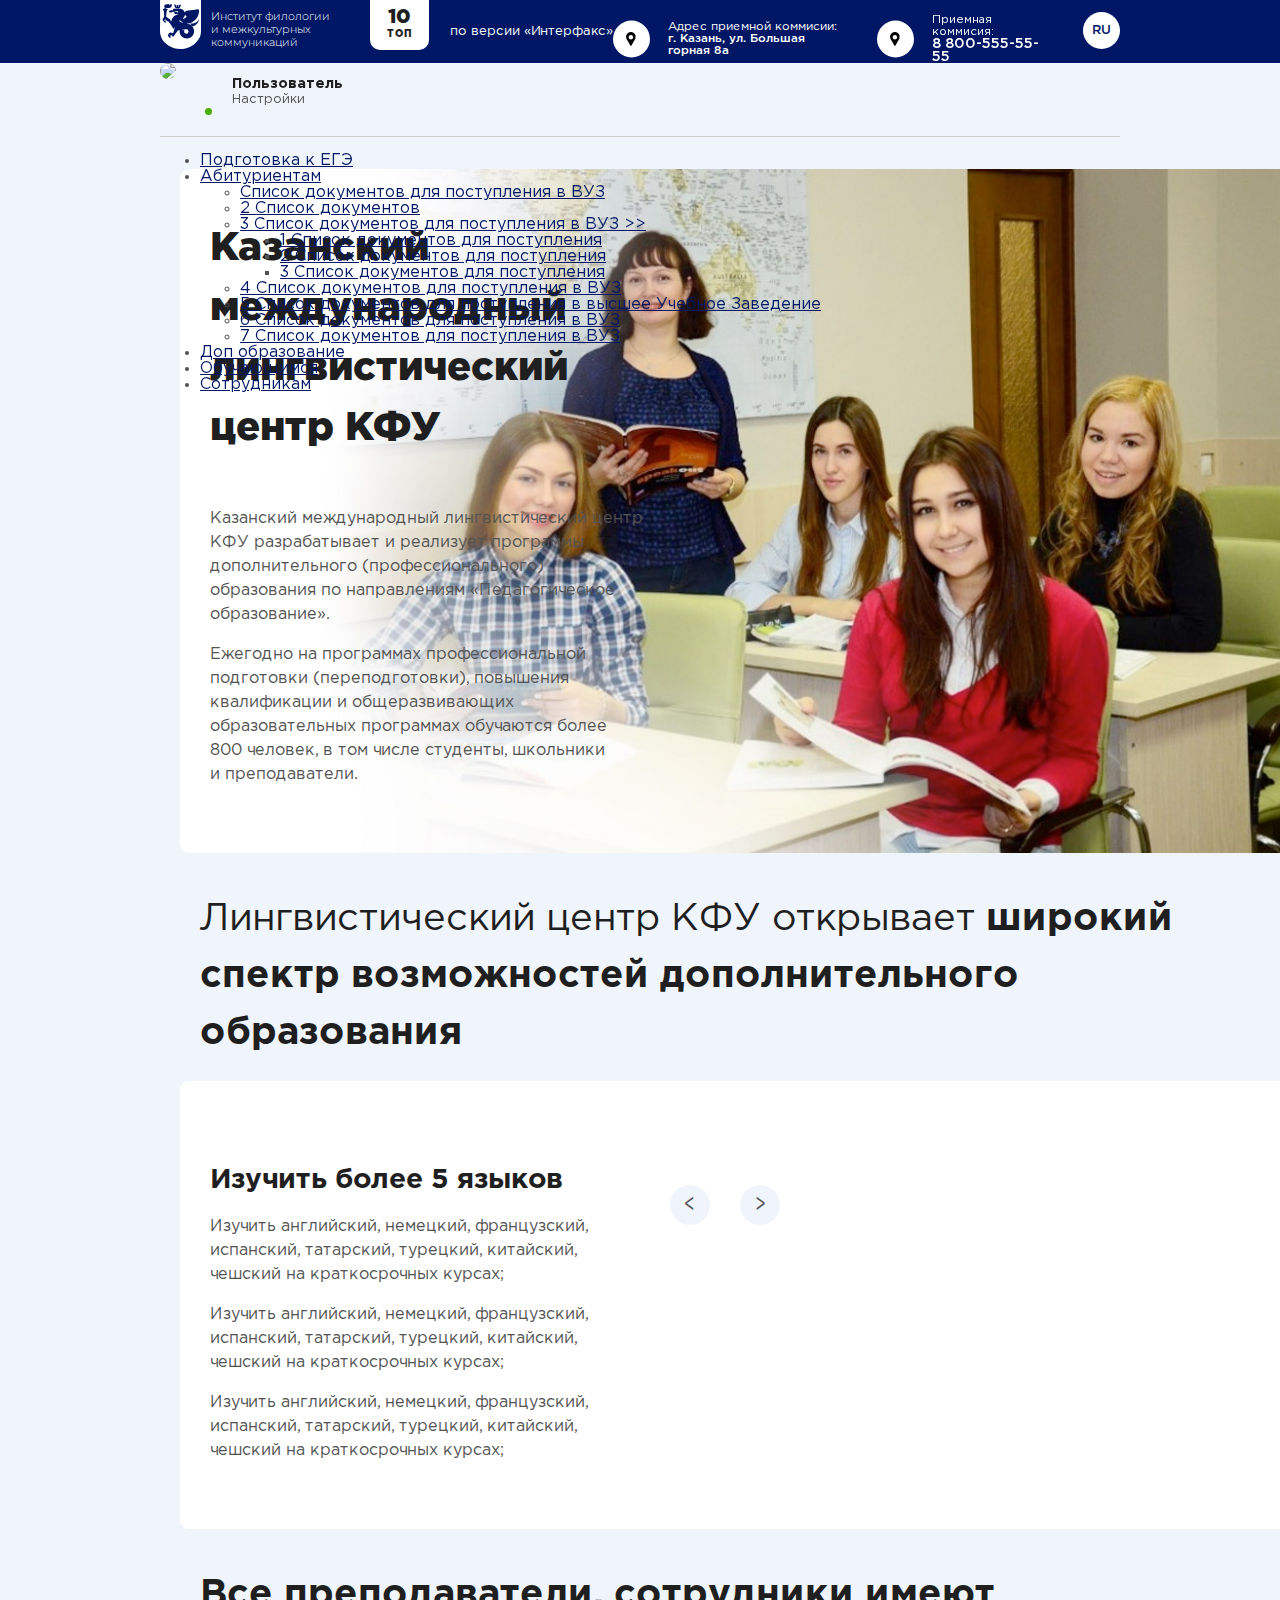
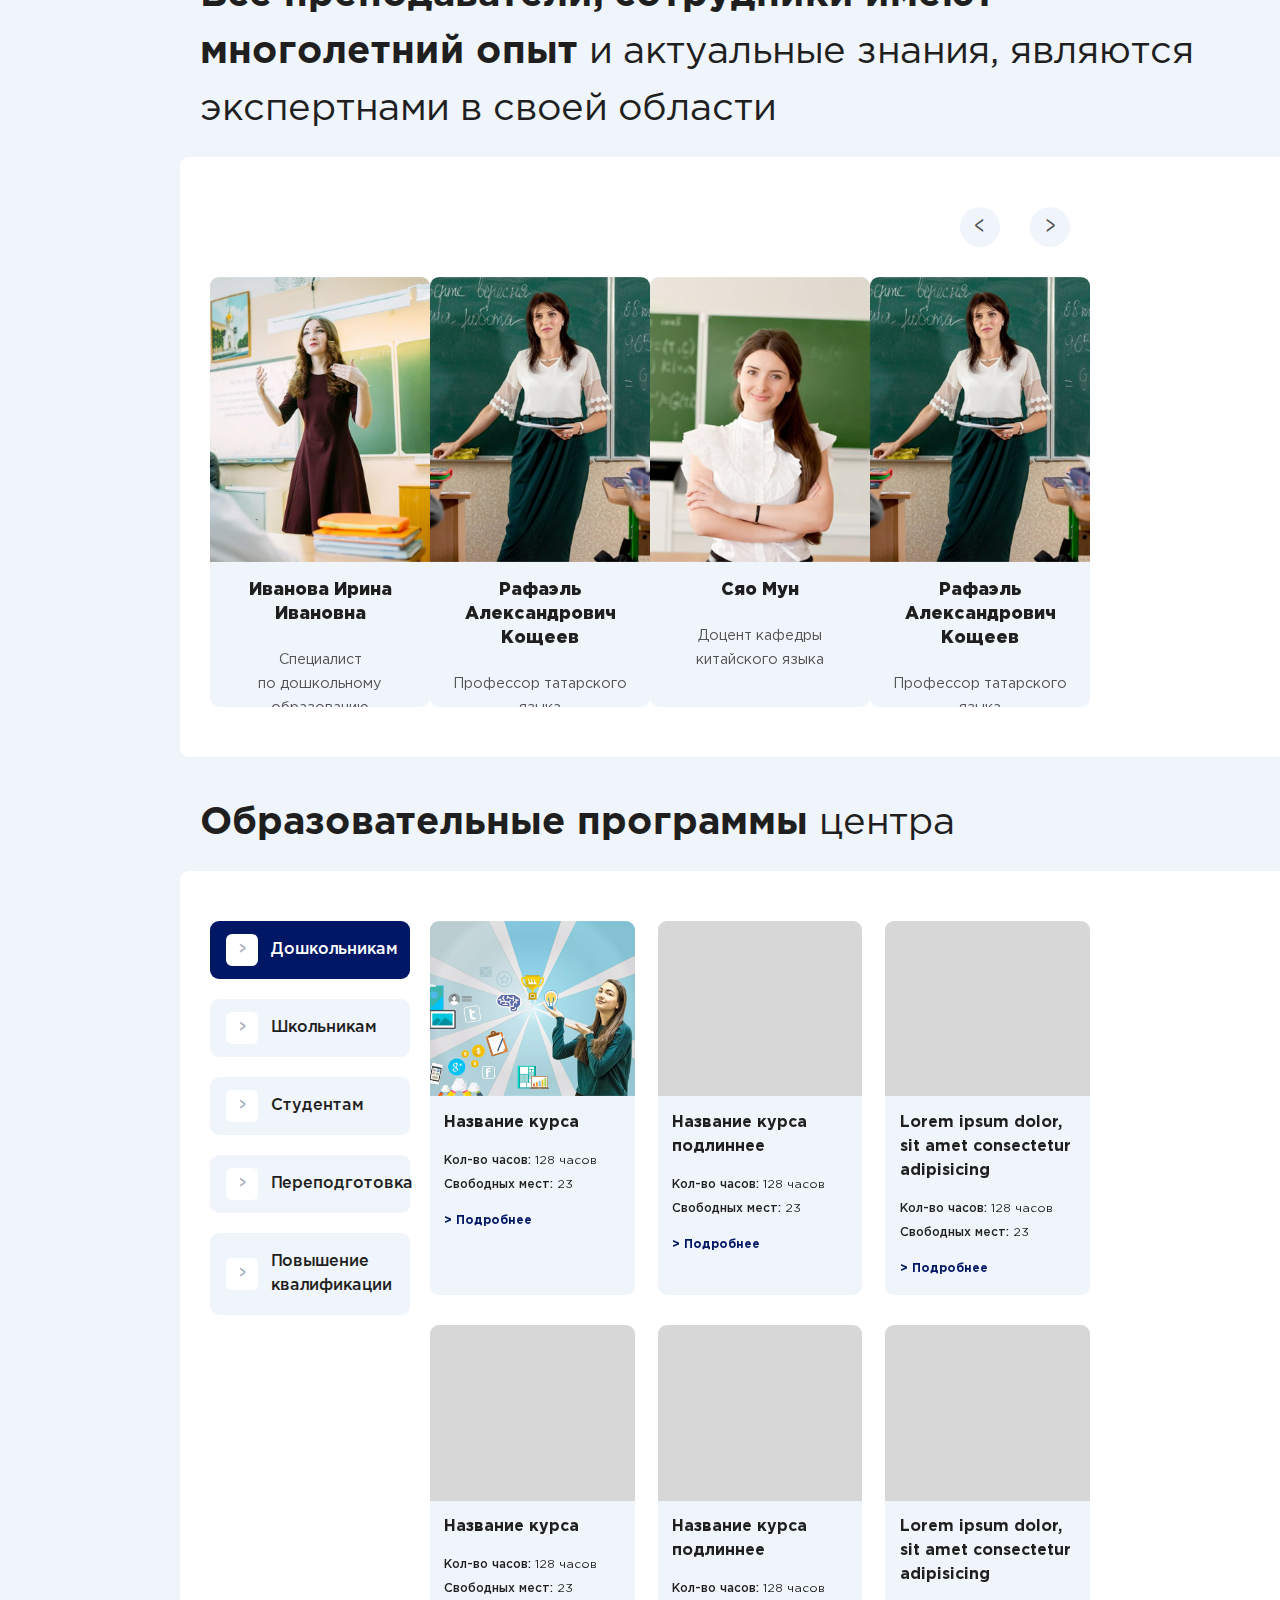
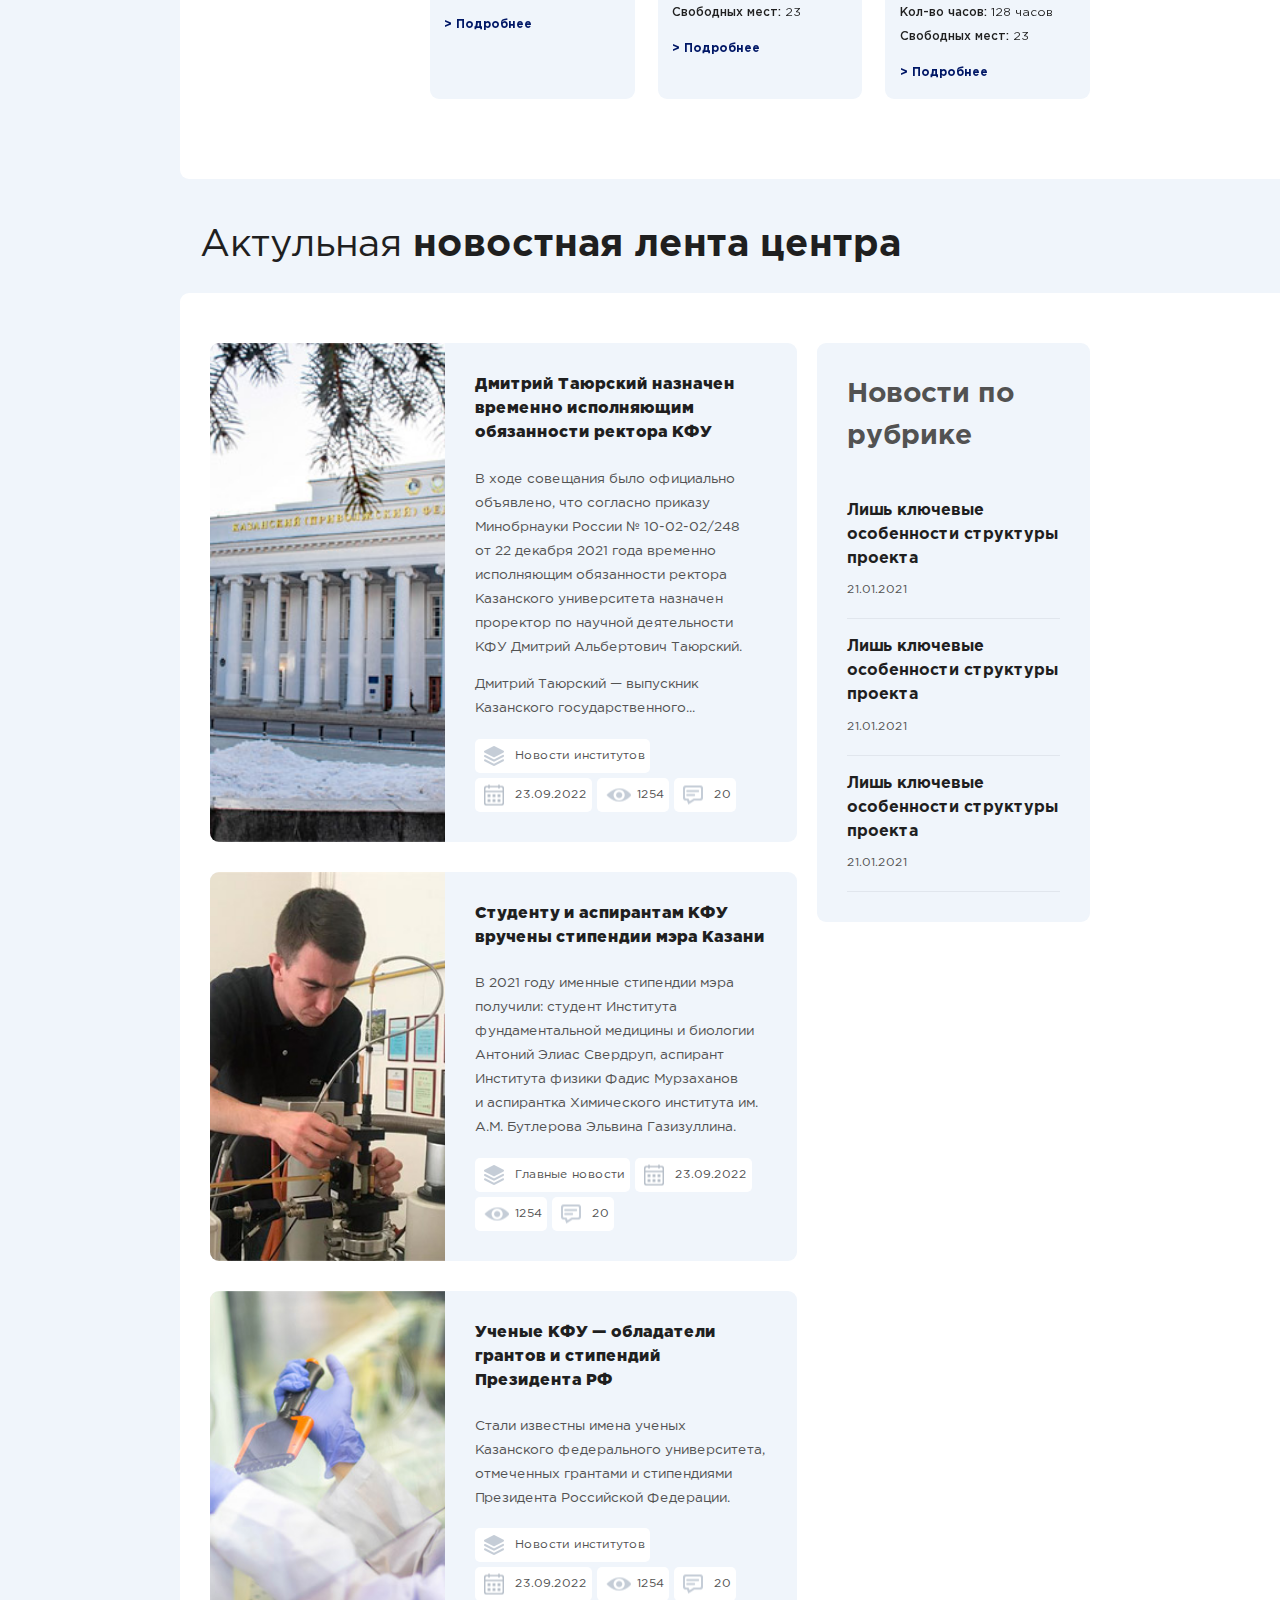
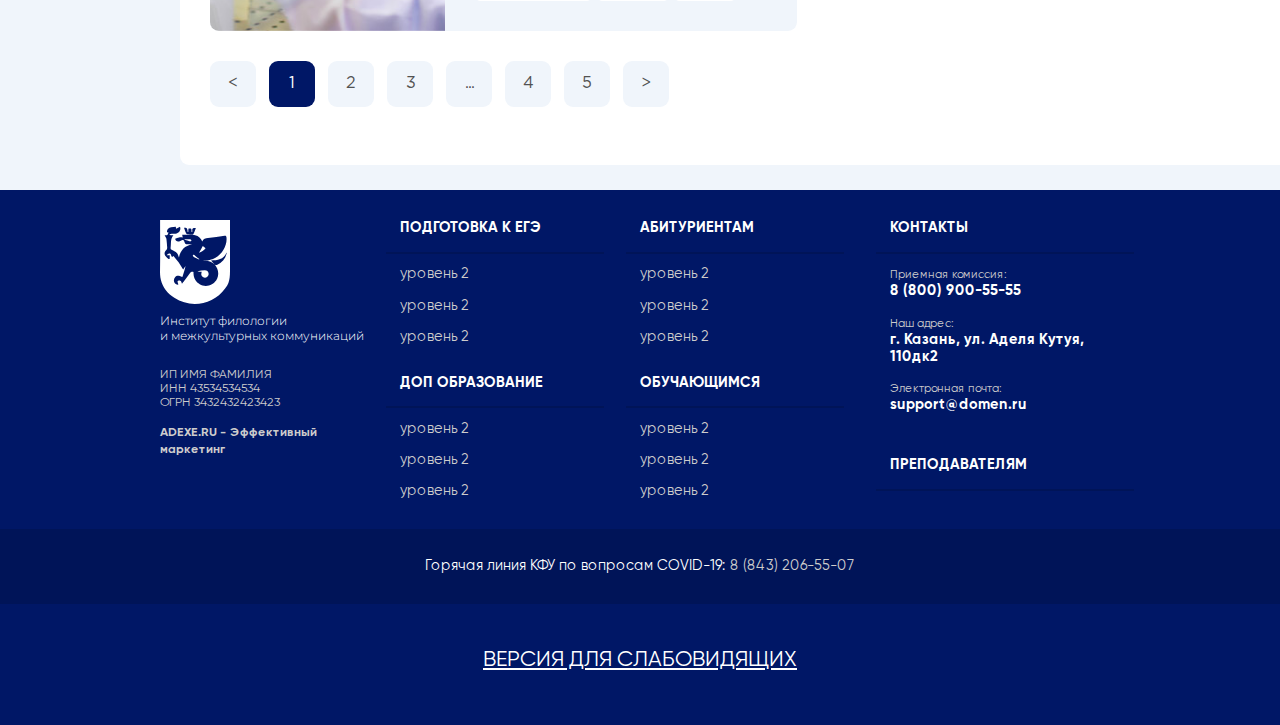
==== commit 68cad79a: "script head and main nav" ====
--- a/index.html
+++ b/index.html
@@ -60,13 +60,13 @@
             <nav>
                 <ul>
                     <li><a href="" class="selected">Подготовка к ЕГЭ</a></li>
-                    <li class="has_level2"><a href="">Абитуриентам</a>
+                    <li class="has_level2"><a href="javascript:void(0);">Абитуриентам</a>
                         <ul>
                             <li><a href="">Список документов
                                 для поступления в ВУЗ</a></li>
                             <li><a href="">2 Список документов</a></li>
-                            <li class="has_level2"><a href="">3 Список документов
-                                для поступления в ВУЗ</a>
+                            <li class="has_level2"><a href="javascript:void(0);">3 Список документов
+                                для поступления в ВУЗ >></a>
                                 <ul>
                                     <li><a href="">1 Список документов для поступления</a></li>
                                     <li><a href="">2 Список документов для поступления</a></li>
--- a/css/main.css
+++ b/css/main.css
@@ -1 +1 @@
-*{box-sizing:border-box;text-rendering:optimizeLegibility !important;-webkit-font-smoothing:antialiased !important;-moz-osx-font-smoothing:grayscale;font-kerning:auto;outline:none !important}button{border:none}.block-light{background:#f0f5fb;border-radius:9px}body,html{height:100%}body{margin:0;padding:63px 0 0;display:flex;flex-direction:column;flex:auto;background:#f0f5fb;font-family:'GothamPro',Verdana,Arial,sans-serif;font-weight:300;font-size:16px;color:#525252;-webkit-font-smoothing:antialiased;-moz-osx-font-smoothing:grayscale;-ms-text-size-adjust:100%;-moz-text-size-adjust:100%;-webkit-text-size-adjust:100%}a{color:#001766}h1,h2,h3,h4{color:#1f1f1f;line-height:1.2em}h1{font-size:1.5rem;font-weight:600;margin:0 0 1em}h2{font-size:1.4rem;font-weight:300;margin:1em 0 .5em}h2 strong{font-weight:500}h3{font-size:1.2rem;font-weight:500;margin:1em 0 .5em}header{position:fixed;top:0;left:0;z-index:2;width:100%;height:63px;background:#001766;color:#fff;font-size:13px}header .container{display:flex;justify-content:space-between;align-items:flex-start;height:100%}header .container:before,header .container:after{display:none}header .box-logo{width:180px}header .box-logo .title{display:none}header .logo a{display:block;position:relative;padding:10px 0 0 51px;color:#fff;font-family:'Montserrat',Verdana,Arial,sans-serif;font-size:11px;text-decoration:none;line-height:1.2em}header .logo a::after{content:"";display:block;width:41px;height:50px;position:absolute;top:0;left:0;background:url(../images/logo.svg) no-repeat 0 0;background-size:100%}header .box-contact{display:none;position:absolute;top:63px;left:0;background:#fff;width:100%;padding:1em;color:#1f1f1f}header .box-contact a{font-size:120%;font-weight:400;text-decoration:none}header .box-contact.show{display:block}header .mobile-nav{display:flex;justify-content:flex-end;align-items:center;margin-top:12px}header .mobile-nav button{position:relative;width:37px;height:37px;margin-left:10px;background:#fff;border-radius:50%;color:#001766}header .mobile-nav button.lang{font-weight:400}header .mobile-nav button.contact::after{display:block;content:"";position:absolute;width:10px;height:14px;top:50%;left:50%;transform:translate(-6px, -7px);background:url('../images/sprite.png') no-repeat -96px 0;background-size:110px 23px}header .hamburger{padding:0 8px}header .hamburger span{display:block;margin-bottom:3px;width:100%;height:3px;border-radius:2.5px;background:#001766;transition:all .2s ease}header .hamburger span:last-child{margin-bottom:0px}header .hamburger.active a{margin-top:-7px}header .hamburger.active span:nth-of-type(2){display:none}header .hamburger.active span:nth-of-type(1){transform:rotate(45deg) translateX(2px) translateY(2px)}header .hamburger.active span:nth-of-type(3){transform:rotate(-45deg) translateX(2px) translateY(-2px)}.box-nav{position:fixed;top:63px;left:0;width:100%;z-index:2}@media (max-width:600px){.box-nav{display:none;position:fixed;top:63px;left:0;width:100%;max-width:360px;height:calc(100vh - 63px);overflow:auto;padding:1.5em 0;box-shadow:0 10px 13px rgba(0,52,169,0.13);background:#fff}nav{font-size:90%}nav a{display:inline-block;position:relative;width:100%;color:#1f1f1f;text-decoration:none}nav ul{list-style:none;margin:0;padding:0}nav ul li{padding:.5em 0}nav>ul>li>a.selected{color:#001766;font-weight:500}nav>ul>li>a.selected::after{display:block;content:"";position:absolute;top:0;left:-20px;height:100%;width:3px;background:#001766}nav>ul>li.has_level2>a::before{display:block;content:"";position:absolute;content:">";right:0;top:-6px;height:26px;width:26px;background:#f0f5fb;border-radius:50%;font-weight:300;text-align:center;line-height:26px}nav>ul>li ul{display:none;padding-left:20px;margin-top:.5em}nav>ul>li ul ul{font-size:.8rem}}.box-nav .box-auth{padding-bottom:1rem;margin-bottom:1rem;border-bottom:1px solid #ccc}.box-nav .user_title{display:flex;justify-content:space-between;align-items:center}.box-nav .user_title .user_img{flex:0 0 auto;position:relative;width:57px;height:57px;line-height:0;font-size:0;margin-right:15px}.box-nav .user_title .user_img img{border-radius:50%;width:100%;max-width:100%}.box-nav .user_title .user_img::after{display:block;content:"";position:absolute;bottom:5px;right:5px;width:7px;height:7px;border-radius:50%}.box-nav .user_title .user_img.green::after{background:#46af00}.box-nav .user_title .user_link{flex:1 1 auto;display:flex;flex-direction:column;justify-content:center}.box-nav .user_title .user_link .user_name{display:block;margin:0 0 .2em;font-size:90%;font-weight:500;color:#1f1f1f;text-decoration:none}.box-nav .user_title .user_link .user_setting{display:block;background:none;text-align:left;padding:0;font-size:80%;cursor:pointer}.box-nav .user_menu{padding:0 0 0 72px;font-size:90%}.box-nav .user_menu ul{list-style:none;margin:0;padding:0}.box-nav .user_menu ul li a{display:block;padding:.5ex 0;text-decoration:none;color:#1f1f1f}footer{background:#001766;padding:30px 0;color:#fff;font-family:'Gilroy',Verdana,Arial,sans-serif;font-size:90%}footer a{color:#cdcccc;text-decoration:none}footer .logo a{display:block;position:relative;padding:10px 0 0 51px;color:#fff;font-family:'Montserrat',Verdana,Arial,sans-serif;font-size:13px;text-decoration:none;line-height:1.2em}footer .logo a::after{content:"";display:block;width:41px;height:50px;position:absolute;top:0;left:0;background:url(../images/logo.svg) no-repeat 0 0;background-size:100%}footer .recvisits,footer address small{color:#cdcccc}footer .recvisits{padding:1em 0 0;font-size:85%}footer .adexe{font-size:85%;font-weight:700}footer .head-foot{position:relative;padding:0 0 1em;margin-top:0;text-transform:uppercase;font-weight:700}footer .head-foot::after{display:block;content:"";position:absolute;width:calc(100% + 2em);left:-1em;top:100%;height:2px;background:#001458}footer .head-foot a{color:#fff}footer address{font-style:normal;margin-bottom:3em}footer address p{font-weight:700}footer address p small{font-weight:400}footer address a{color:#fff}footer .hotline{padding:1em 0;background:#001458;text-align:center}footer .smallviews{padding:1em 0 0;font-size:150%;text-transform:uppercase;text-align:center}footer .smallviews a{text-decoration:underline;color:#fff}.box-nav-footer{padding:20px 0 30px}.box-nav-footer ul{list-style:none;margin:0;padding:0}.nav-footer>li{margin-bottom:2em}.nav-footer>li ul{display:none}.nav-footer>li ul li{margin-top:1em}.nav-footer>li>a{position:relative;display:block;padding:0 0 1em;margin-top:0;text-transform:uppercase;font-weight:700;color:#fff}.nav-footer>li>a::after{display:block;content:"";position:absolute;width:calc(100% + 2em);left:-1em;top:100%;height:2px;background:#001458}main{line-height:1.5em;flex-grow:1}main p{padding:0;margin:.5em 0 1em}main ul{list-style:none}main ul li{position:relative;margin-left:0;padding-left:1.5em}main ul li::before{position:absolute;display:block;content:"—";top:0ex;left:0}main .slider .slick-arrow{width:40px;height:40px;background:#f0f5fb;border-radius:50%;position:relative}main .slider .slick-arrow::after{display:block;content:"";position:absolute;top:0;left:0;width:100%;height:100%;font-size:24px;line-height:40px;text-align:center;transform:scaleX(.7)}main .slider .slick-arrow.slick-prev::after{content:"<"}main .slider .slick-arrow.slick-next::after{content:">"}main>section{margin-bottom:25px;padding:0 0 0 20px}main>section .block{background:#fff;border-radius:9px 0 0 9px;padding-bottom:30px;padding-top:30px}main section h2{padding:0 20px}main .index_caption .block{background:url(../pictures/img_about.jpg) #fff no-repeat 0 0;background-size:100% auto;padding-top:60vw}main .index_caption .block .container{box-shadow:0 -30px 30px #fff;background:#fff}main .index_spectr .slider{padding-bottom:70px}main .index_spectr .slider .slick-arrow{position:absolute;bottom:0}main .index_spectr .slider .slick-arrow.slick-prev{left:0}main .index_spectr .slider .slick-arrow.slick-next{left:70px}main .index_spectr .slider .item img{width:100%;max-width:100%}main #slider-teachers{padding-top:70px}main #slider-teachers .slick-arrow{position:absolute;top:0}main #slider-teachers .slick-arrow.slick-prev{right:70px}main #slider-teachers .slick-arrow.slick-next{right:0px}main .index .item_teacher{height:430px;display:flex;flex-direction:column;justify-content:space-between;background:#f0f5fb;border-radius:9px}main .index .item_teacher .img{height:285px;background-position:50% 50%;background-repeat:no-repeat;background-size:cover;border-radius:9px 9px 0 0}main .index .item_teacher .title{height:145px;display:flex;flex-direction:column;padding:1em;justify-content:space-between;text-align:center;text-decoration:none;color:#1f1f1f}main .index .item_teacher .title .name{font-weight:700;font-size:110%}main .index .item_teacher .title .position{flex-grow:1;padding-top:1.5em;font-size:90%;color:#525252}main .index .box-type-programms{overflow:auto;padding-bottom:20px}main .index .box-type-programms ul{margin:0;padding:0;display:flex;align-items:stretch}main .index .box-type-programms ul li{display:flex;padding:.5em 1em;margin:0 20px 0 0;background:#f0f5fb;border-radius:9px;transition:background-color .2s ease}main .index .box-type-programms ul li::before{display:none}main .index .box-type-programms ul li button{display:block;margin:auto;color:#1f1f1f;font-weight:400;text-decoration:none;text-align:center;background:none}main .index .box-type-programms ul li.active{background:#001766}main .index .box-type-programms ul li.active button{color:#fff}main .index .item-program{background:#f0f5fb;border-radius:9px;margin-top:30px}main .index .item-program .img{display:none}main .index .item-program .box-descr{padding:1em;font-size:90%}main .index .item-program .box-descr h3{margin-top:0}main .index .item-program .box-descr .descr{color:#1f1f1f}main .index .item-program .box-descr a{text-decoration:none;font-weight:500}main .index .news-list .item{display:flex;justify-content:space-between;align-items:stretch;position:relative;margin-bottom:30px;background:#f0f5fb;border-radius:9px}main .index .news-list .item .img{display:none}main .index .news-list .item .content{padding:20px}main .index .news-list .item .content h4{margin-top:0}main .index .news-list .item .content h4 a{color:#1f1f1f;text-decoration:none}main .index .news-list .item .content .descr{font-size:85%}main .index .news-list .item .content .features{display:flex;font-size:.75rem;flex-wrap:wrap}main .index .news-list .item .content .features>div{background:#fff;border-radius:5px;margin-right:5px;padding:5px 5px 5px 40px;position:relative;margin-top:5px}main .index .news-list .item .content .features>div::after{display:block;content:"";position:absolute;top:50%;left:9px;width:20px;height:20px;background:url('../images/sprite.png') no-repeat 0 0;background-size:110px 23px;transform:translateY(-50%)}main .index .news-list .item .content .features .chapter{width:100%;margin-bottom:5px}main .index .news-list .item .content .features .chapter a{display:block;color:#525252;text-decoration:none}main .index .news-list .item .content .features .date::after{background-position:-23px 0;height:21px}main .index .news-list .item .content .features .n_views::after{background-position:-45px 0;width:25px;height:13px}main .index .news-list .item .content .features .n_comm::after{background-position:-74px 0;height:19px}main .index .box-news_list_chapter{background:#f0f5fb;border-radius:9px;padding:20px;margin-top:30px}main .index .box-news_list_chapter h3{color:#525252}main .index .news_list_chapter .item{padding:0 0 1em;border-bottom:1px solid #e1e6ed;margin-top:1em}main .index .news_list_chapter .item p{margin:0}main .index .news_list_chapter .item a{color:#1f1f1f;font-weight:500;text-decoration:none}main .index .news_list_chapter .item .date{font-size:.75rem;margin-top:.6em}.paginator span{display:inline-block;padding:0 1em;margin-right:.5em;margin-bottom:.5em;width:46px;height:46px;line-height:46px;background:#f0f5fb;border-radius:9px;text-align:center;transition:background-color .2s ease,color .2s ease}.paginator>span{color:#fff;background:#001766}.paginator a{display:inline-block;color:#525252}.paginator span.disable,.paginator span.more{color:#525252;background:#f0f5fb}+*{box-sizing:border-box;text-rendering:optimizeLegibility !important;-webkit-font-smoothing:antialiased !important;-moz-osx-font-smoothing:grayscale;font-kerning:auto;outline:none !important}button{border:none}.block-light{background:#f0f5fb;border-radius:9px}body,html{height:100%}body{margin:0;padding:63px 0 0;display:flex;flex-direction:column;flex:auto;background:#f0f5fb;font-family:'GothamPro',Verdana,Arial,sans-serif;font-weight:300;font-size:16px;color:#525252;-webkit-font-smoothing:antialiased;-moz-osx-font-smoothing:grayscale;-ms-text-size-adjust:100%;-moz-text-size-adjust:100%;-webkit-text-size-adjust:100%}body.noscroll{overflow:hidden;height:100vh}a{color:#001766}h1,h2,h3,h4{color:#1f1f1f;line-height:1.2em}h1{font-size:1.5rem;font-weight:600;margin:0 0 1em}h2{font-size:1.4rem;font-weight:300;margin:1em 0 .5em}h2 strong{font-weight:500}h3{font-size:1.2rem;font-weight:500;margin:1em 0 .5em}header{position:fixed;top:0;left:0;z-index:2;width:100%;height:63px;background:#001766;color:#fff;font-size:13px}header .container{display:flex;justify-content:space-between;align-items:flex-start;height:100%}header .container:before,header .container:after{display:none}header .box-logo{width:180px}header .box-logo .title{display:none}header .logo a{display:block;position:relative;padding:10px 0 0 51px;color:#fff;font-family:'Montserrat',Verdana,Arial,sans-serif;font-size:11px;text-decoration:none;line-height:1.2em}header .logo a::after{content:"";display:block;width:41px;height:50px;position:absolute;top:0;left:0;background:url(../images/logo.svg) no-repeat 0 0;background-size:100%}header .box-contact{display:none;position:absolute;top:63px;left:0;background:#fff;width:100%;padding:1em;color:#1f1f1f}header .box-contact a{font-size:120%;font-weight:400;text-decoration:none}header .box-contact.show{display:block}header .mobile-nav{display:flex;justify-content:flex-end;align-items:center;margin-top:12px}header .mobile-nav button{position:relative;width:37px;height:37px;margin-left:10px;background:#fff;border-radius:50%;color:#001766}header .mobile-nav button.lang{font-weight:400}header .mobile-nav button.contact::after{display:block;content:"";position:absolute;width:10px;height:14px;top:50%;left:50%;transform:translate(-6px, -7px);background:url('../images/sprite.png') no-repeat -96px 0;background-size:110px 23px}header .hamburger{padding:0 8px}header .hamburger span{display:block;margin-bottom:3px;width:100%;height:3px;border-radius:2.5px;background:#001766;transition:all .2s ease}header .hamburger span:last-child{margin-bottom:0px}header .hamburger.active a{margin-top:-7px}header .hamburger.active span:nth-of-type(2){display:none}header .hamburger.active span:nth-of-type(1){transform:rotate(45deg) translateX(2px) translateY(2px)}header .hamburger.active span:nth-of-type(3){transform:rotate(-45deg) translateX(2px) translateY(-2px)}.box-nav{position:fixed;top:63px;left:0;width:100%;z-index:2}@media (max-width:600px){.box-nav{display:none;position:fixed;top:63px;left:0;width:100%;max-width:360px;height:calc(100vh - 63px);overflow:auto;padding:1.5em 0;box-shadow:0 10px 13px rgba(0,52,169,0.13);background:#fff}.box-nav.show{display:block}nav{font-size:90%}nav a{display:inline-block;position:relative;width:100%;color:#1f1f1f;text-decoration:none}nav ul{list-style:none;margin:0;padding:0}nav ul li{padding:.5em 0}nav>ul>li>a.selected{color:#001766;font-weight:500}nav>ul>li>a.selected::after{display:block;content:"";position:absolute;top:0;left:-20px;height:100%;width:3px;background:#001766}nav>ul>li.has_level2>a::before{display:block;content:"";position:absolute;content:">";right:0;top:-6px;height:26px;width:26px;background:#f0f5fb;border-radius:50%;font-weight:300;text-align:center;line-height:26px}nav>ul>li ul{display:none;padding-left:20px;margin-top:.5em}nav>ul>li ul ul{font-size:.8rem}}.box-nav .box-auth{padding-bottom:1rem;margin-bottom:1rem;border-bottom:1px solid #ccc}.box-nav .user_title{display:flex;justify-content:space-between;align-items:center}.box-nav .user_title .user_img{flex:0 0 auto;position:relative;width:57px;height:57px;line-height:0;font-size:0;margin-right:15px}.box-nav .user_title .user_img img{border-radius:50%;width:100%;max-width:100%}.box-nav .user_title .user_img::after{display:block;content:"";position:absolute;bottom:5px;right:5px;width:7px;height:7px;border-radius:50%}.box-nav .user_title .user_img.green::after{background:#46af00}.box-nav .user_title .user_link{flex:1 1 auto;display:flex;flex-direction:column;justify-content:center}.box-nav .user_title .user_link .user_name{display:block;margin:0 0 .2em;font-size:90%;font-weight:500;color:#1f1f1f;text-decoration:none}.box-nav .user_title .user_link .user_setting{display:block;background:none;text-align:left;padding:0;font-size:80%;cursor:pointer}.box-nav .user_menu{padding:0 0 0 72px;font-size:90%;display:none}.box-nav .user_menu.show{display:block}.box-nav .user_menu ul{list-style:none;margin:0;padding:0}.box-nav .user_menu ul li a{display:block;padding:.5ex 0;text-decoration:none;color:#1f1f1f}footer{background:#001766;padding:30px 0;color:#fff;font-family:'Gilroy',Verdana,Arial,sans-serif;font-size:90%}footer a{color:#cdcccc;text-decoration:none}footer .logo a{display:block;position:relative;padding:10px 0 0 51px;color:#fff;font-family:'Montserrat',Verdana,Arial,sans-serif;font-size:13px;text-decoration:none;line-height:1.2em}footer .logo a::after{content:"";display:block;width:41px;height:50px;position:absolute;top:0;left:0;background:url(../images/logo.svg) no-repeat 0 0;background-size:100%}footer .recvisits,footer address small{color:#cdcccc}footer .recvisits{padding:1em 0 0;font-size:85%}footer .adexe{font-size:85%;font-weight:700}footer .head-foot{position:relative;padding:0 0 1em;margin-top:0;text-transform:uppercase;font-weight:700}footer .head-foot::after{display:block;content:"";position:absolute;width:calc(100% + 2em);left:-1em;top:100%;height:2px;background:#001458}footer .head-foot a{color:#fff}footer address{font-style:normal;margin-bottom:3em}footer address p{font-weight:700}footer address p small{font-weight:400}footer address a{color:#fff}footer .hotline{padding:1em 0;background:#001458;text-align:center}footer .smallviews{padding:1em 0 0;font-size:150%;text-transform:uppercase;text-align:center}footer .smallviews a{text-decoration:underline;color:#fff}.box-nav-footer{padding:20px 0 30px}.box-nav-footer ul{list-style:none;margin:0;padding:0}.nav-footer>li{margin-bottom:2em}.nav-footer>li ul{display:none}.nav-footer>li ul li{margin-top:1em}.nav-footer>li>a{position:relative;display:block;padding:0 0 1em;margin-top:0;text-transform:uppercase;font-weight:700;color:#fff}.nav-footer>li>a::after{display:block;content:"";position:absolute;width:calc(100% + 2em);left:-1em;top:100%;height:2px;background:#001458}main{line-height:1.5em;flex-grow:1}main p{padding:0;margin:.5em 0 1em}main ul{list-style:none}main ul li{position:relative;margin-left:0;padding-left:1.5em}main ul li::before{position:absolute;display:block;content:"—";top:0ex;left:0}main .slider .slick-arrow{width:40px;height:40px;background:#f0f5fb;border-radius:50%;position:relative}main .slider .slick-arrow::after{display:block;content:"";position:absolute;top:0;left:0;width:100%;height:100%;font-size:24px;line-height:40px;text-align:center;transform:scaleX(.7)}main .slider .slick-arrow.slick-prev::after{content:"<"}main .slider .slick-arrow.slick-next::after{content:">"}main>section{margin-bottom:25px;padding:0 0 0 20px}main>section .block{background:#fff;border-radius:9px 0 0 9px;padding-bottom:30px;padding-top:30px}main section h2{padding:0 20px}main .index_caption .block{background:url(../pictures/img_about.jpg) #fff no-repeat 0 0;background-size:100% auto;padding-top:60vw}main .index_caption .block .container{box-shadow:0 -30px 30px #fff;background:#fff}main .index_spectr .slider{padding-bottom:70px}main .index_spectr .slider .slick-arrow{position:absolute;bottom:0}main .index_spectr .slider .slick-arrow.slick-prev{left:0}main .index_spectr .slider .slick-arrow.slick-next{left:70px}main .index_spectr .slider .item img{width:100%;max-width:100%}main #slider-teachers{padding-top:70px}main #slider-teachers .slick-arrow{position:absolute;top:0}main #slider-teachers .slick-arrow.slick-prev{right:70px}main #slider-teachers .slick-arrow.slick-next{right:0px}main .index .item_teacher{height:430px;display:flex;flex-direction:column;justify-content:space-between;background:#f0f5fb;border-radius:9px}main .index .item_teacher .img{height:285px;background-position:50% 50%;background-repeat:no-repeat;background-size:cover;border-radius:9px 9px 0 0}main .index .item_teacher .title{height:145px;display:flex;flex-direction:column;padding:1em;justify-content:space-between;text-align:center;text-decoration:none;color:#1f1f1f}main .index .item_teacher .title .name{font-weight:700;font-size:110%}main .index .item_teacher .title .position{flex-grow:1;padding-top:1.5em;font-size:90%;color:#525252}main .index .box-type-programms{overflow:auto;padding-bottom:20px}main .index .box-type-programms ul{margin:0;padding:0;display:flex;align-items:stretch}main .index .box-type-programms ul li{display:flex;padding:.5em 1em;margin:0 20px 0 0;background:#f0f5fb;border-radius:9px;transition:background-color .2s ease}main .index .box-type-programms ul li::before{display:none}main .index .box-type-programms ul li button{display:block;margin:auto;color:#1f1f1f;font-weight:400;text-decoration:none;text-align:center;background:none}main .index .box-type-programms ul li.active{background:#001766}main .index .box-type-programms ul li.active button{color:#fff}main .index .item-program{background:#f0f5fb;border-radius:9px;margin-top:30px}main .index .item-program .img{display:none}main .index .item-program .box-descr{padding:1em;font-size:90%}main .index .item-program .box-descr h3{margin-top:0}main .index .item-program .box-descr .descr{color:#1f1f1f}main .index .item-program .box-descr a{text-decoration:none;font-weight:500}main .index .news-list .item{display:flex;justify-content:space-between;align-items:stretch;position:relative;margin-bottom:30px;background:#f0f5fb;border-radius:9px}main .index .news-list .item .img{display:none}main .index .news-list .item .content{padding:20px}main .index .news-list .item .content h4{margin-top:0}main .index .news-list .item .content h4 a{color:#1f1f1f;text-decoration:none}main .index .news-list .item .content .descr{font-size:85%}main .index .news-list .item .content .features{display:flex;font-size:.75rem;flex-wrap:wrap}main .index .news-list .item .content .features>div{background:#fff;border-radius:5px;margin-right:5px;padding:5px 5px 5px 40px;position:relative;margin-top:5px}main .index .news-list .item .content .features>div::after{display:block;content:"";position:absolute;top:50%;left:9px;width:20px;height:20px;background:url('../images/sprite.png') no-repeat 0 0;background-size:110px 23px;transform:translateY(-50%)}main .index .news-list .item .content .features .chapter{width:100%;margin-bottom:5px}main .index .news-list .item .content .features .chapter a{display:block;color:#525252;text-decoration:none}main .index .news-list .item .content .features .date::after{background-position:-23px 0;height:21px}main .index .news-list .item .content .features .n_views::after{background-position:-45px 0;width:25px;height:13px}main .index .news-list .item .content .features .n_comm::after{background-position:-74px 0;height:19px}main .index .box-news_list_chapter{background:#f0f5fb;border-radius:9px;padding:20px;margin-top:30px}main .index .box-news_list_chapter h3{color:#525252}main .index .news_list_chapter .item{padding:0 0 1em;border-bottom:1px solid #e1e6ed;margin-top:1em}main .index .news_list_chapter .item p{margin:0}main .index .news_list_chapter .item a{color:#1f1f1f;font-weight:500;text-decoration:none}main .index .news_list_chapter .item .date{font-size:.75rem;margin-top:.6em}.paginator span{display:inline-block;padding:0 1em;margin-right:.5em;margin-bottom:.5em;width:46px;height:46px;line-height:46px;background:#f0f5fb;border-radius:9px;text-align:center;transition:background-color .2s ease,color .2s ease}.paginator>span{color:#fff;background:#001766}.paginator a{display:inline-block;color:#525252}.paginator span.disable,.paginator span.more{color:#525252;background:#f0f5fb}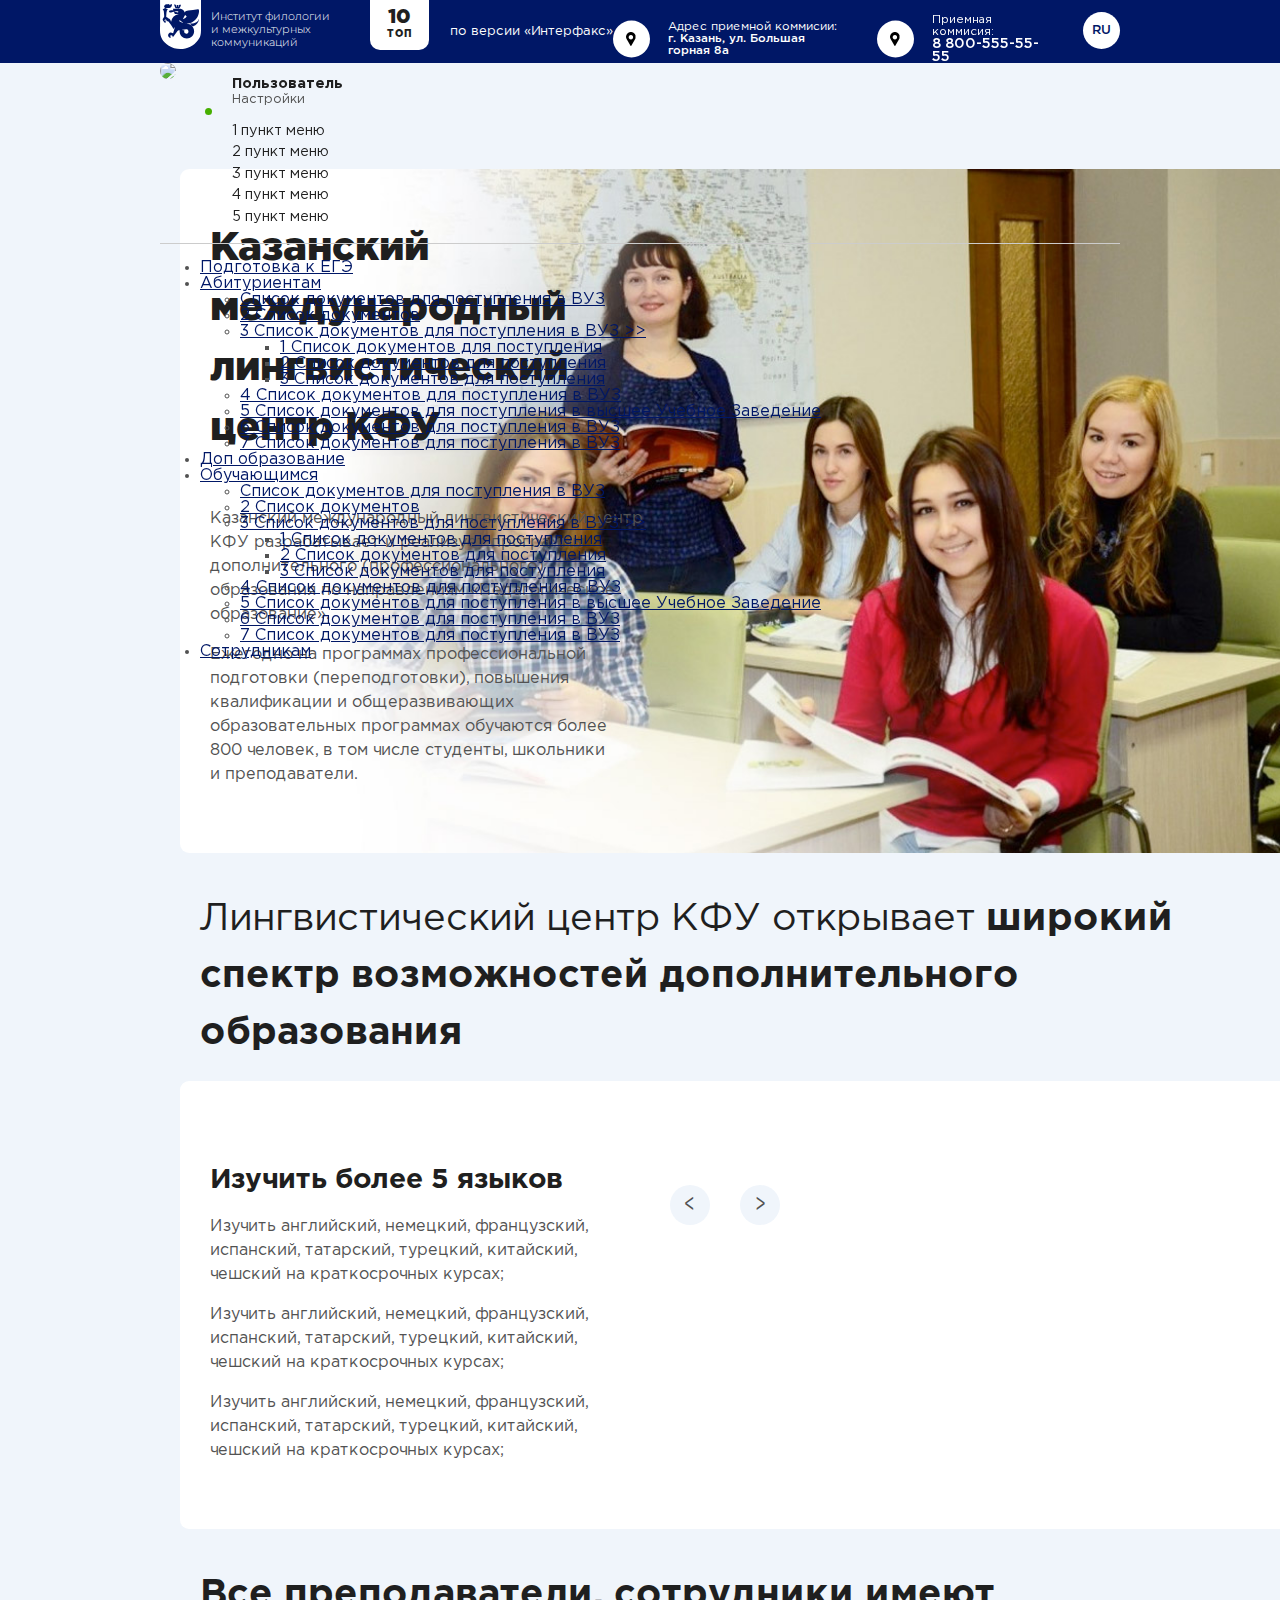
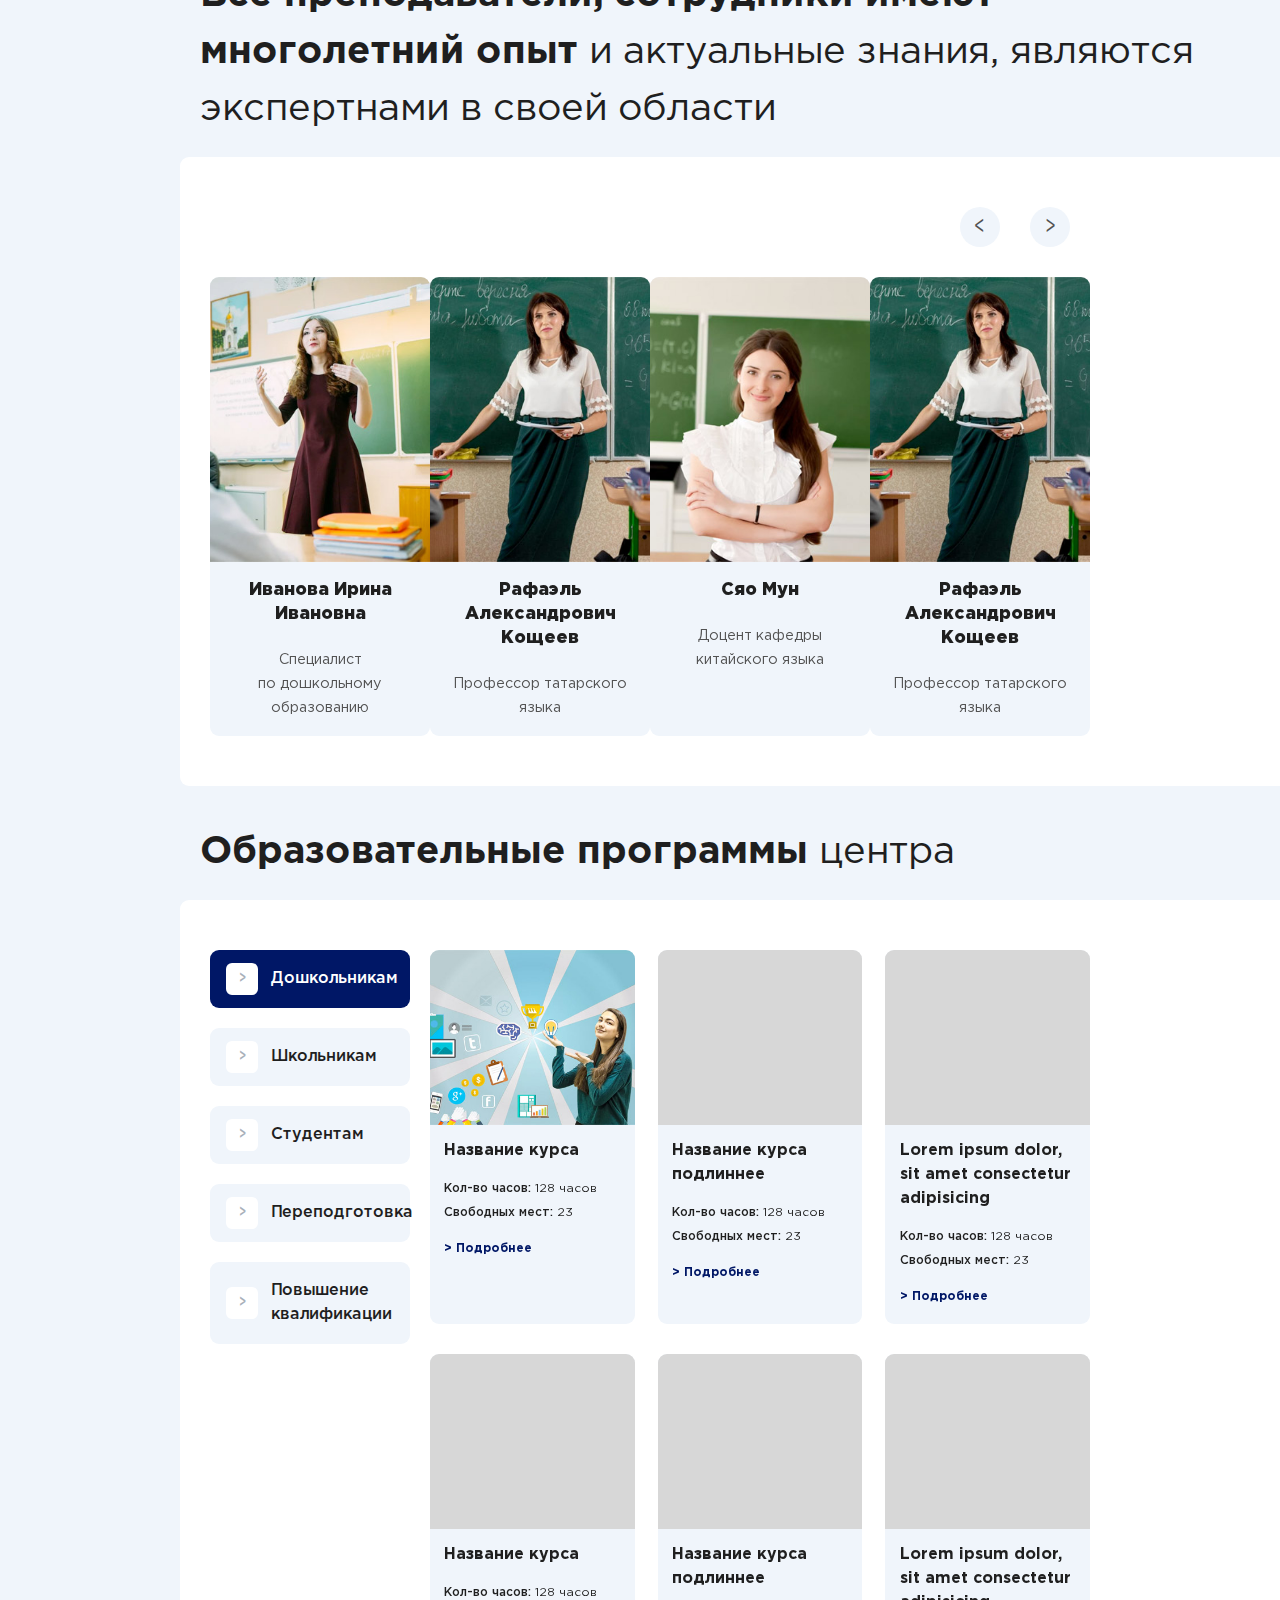
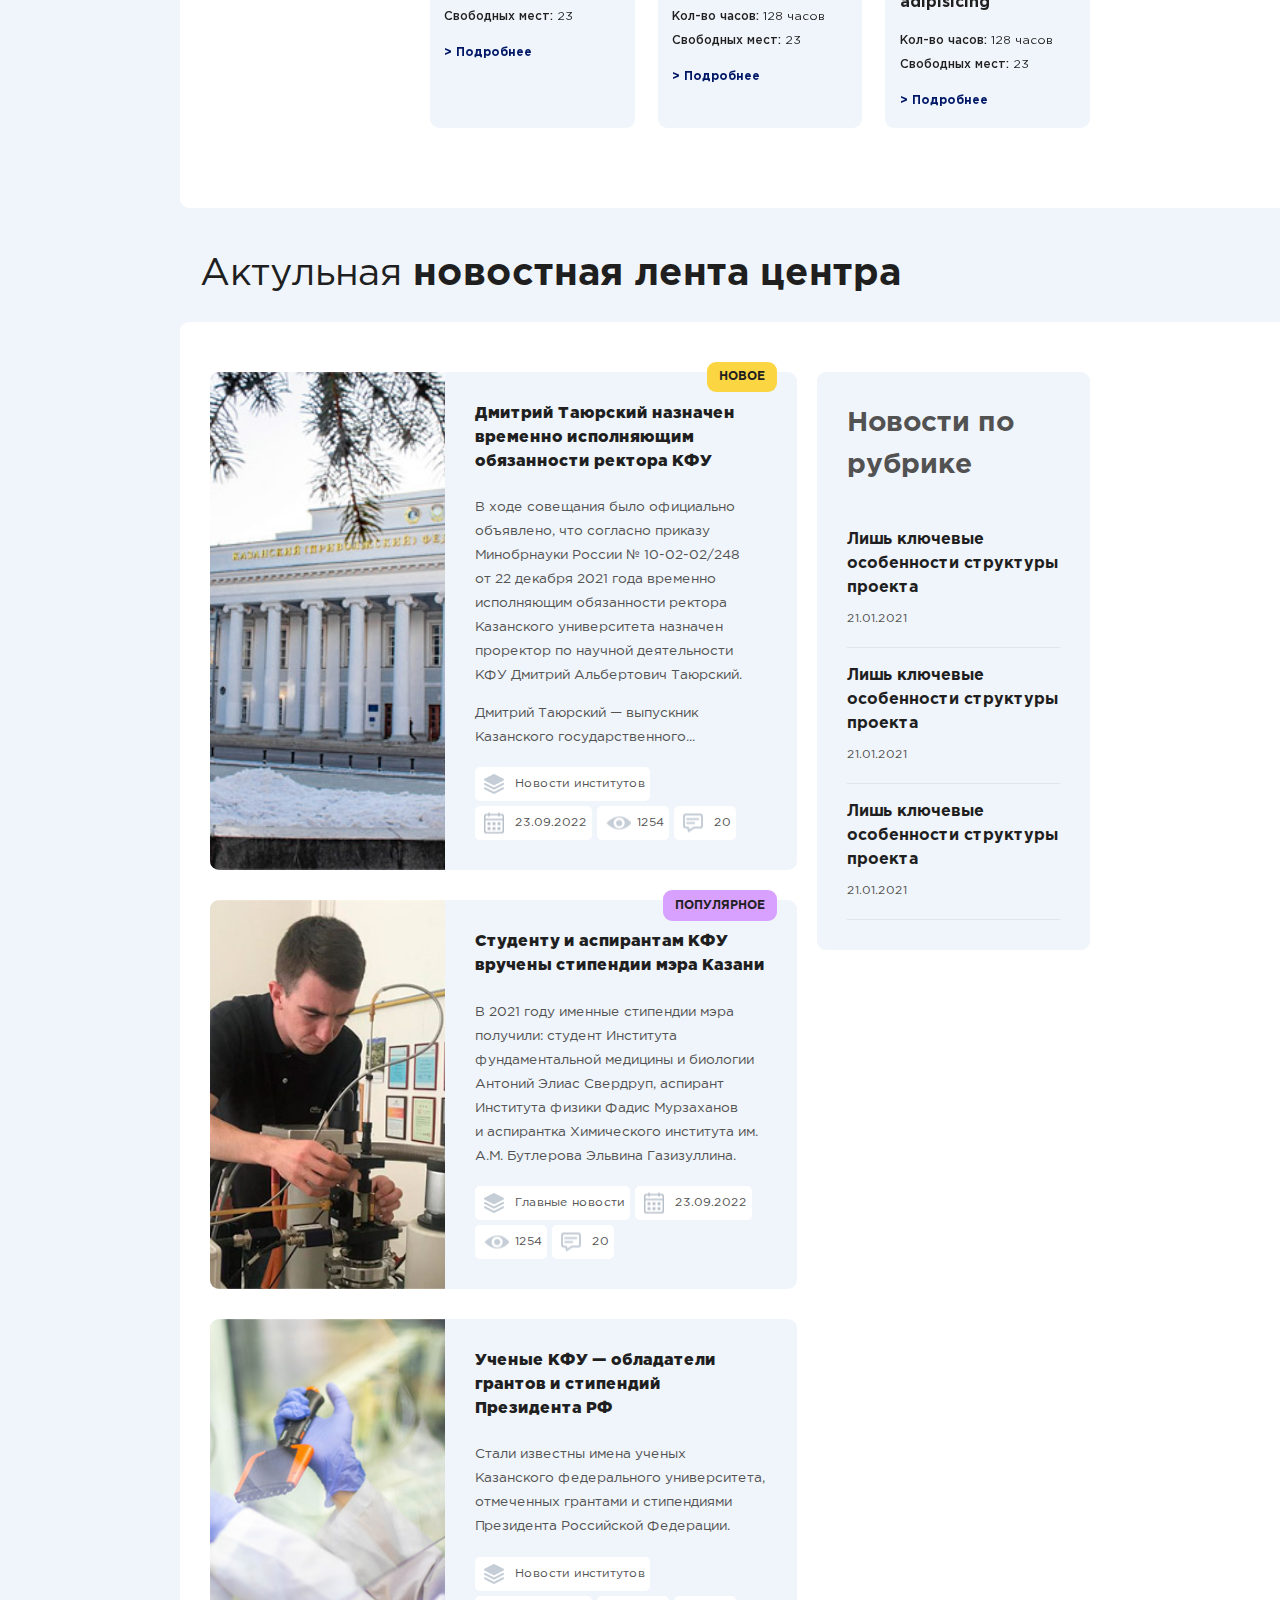
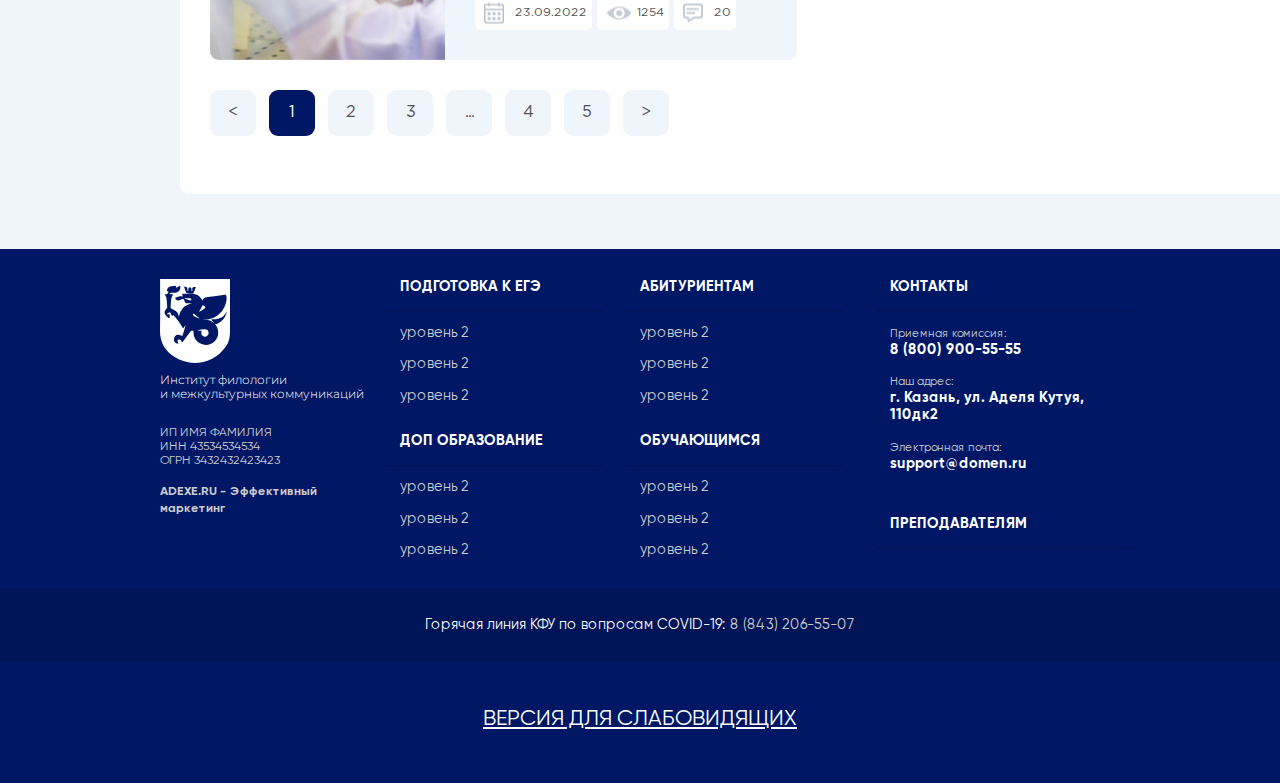
==== commit 4d0689b0: "script nav mobile complete. teacher slider re-done flex item" ====
--- a/index.html
+++ b/index.html
@@ -11,10 +11,10 @@
     <link href="https://fonts.googleapis.com/css2?family=Montserrat:wght@300;400;500;600;700&display=swap" rel="stylesheet">
     <link rel="stylesheet" href="css/font.css">
 
+    <link rel="stylesheet" href="js/slick/slick.css">
     <link rel="stylesheet" href="css/setka.css">
     <link rel="stylesheet" href="css/main.css">
     <link rel="stylesheet" href="css/desktop.css" media="(min-width: 1000px)">
-    <link rel="stylesheet" href="js/slick/slick.css">
     <script src="js/jquery-3.6.0.min.js"></script>    
     <!-- <script src="https://ajax.googleapis.com/ajax/libs/jquery/3.3.1/jquery.min.js"></script> -->
 </head>
@@ -84,7 +84,29 @@
                         </ul>
                     </li>
                     <li><a href="">Доп образование</a></li>
-                    <li><a href="">Обучающимся</a></li>
+                    <li class="has_level2"><a href="javascript:void(0);">Обучающимся</a>
+                        <ul>
+                            <li><a href="">Список документов
+                                для поступления в ВУЗ</a></li>
+                            <li><a href="">2 Список документов</a></li>
+                            <li class="has_level2"><a href="javascript:void(0);">3 Список документов
+                                для поступления в ВУЗ >></a>
+                                <ul>
+                                    <li><a href="">1 Список документов для поступления</a></li>
+                                    <li><a href="">2 Список документов для поступления</a></li>
+                                    <li><a href="">3 Список документов для поступления</a></li>
+                                </ul>
+                            </li>
+                            <li><a href="">4 Список документов
+                                для поступления в ВУЗ</a></li>
+                            <li><a href="">5 Список документов
+                                для поступления в высшее Учебное Заведение</a></li>
+                            <li><a href="">6 Список документов
+                                для поступления в ВУЗ</a></li>
+                            <li><a href="">7 Список документов
+                                для поступления в ВУЗ</a></li>
+                        </ul>
+                    </li>
                     <li><a href="">Сотрудникам</a></li>
                 </ul>
             </nav>
@@ -312,7 +334,7 @@
                     <div class="row">
                         <div class="col-xs-12 col-md-8">
                             <div class="news-list">
-                                <div class="item">
+                                <div class="item item_new">
                                     <div class="img" style="background-image: url(pictures/news-1.jpg);"></div>
                                     <div class="content">
                                         <h4><a href="#">Дмитрий Таюрский назначен временно исполняющим обязанности ректора КФУ</a></h4>
@@ -329,7 +351,7 @@
                                         </div>
                                     </div>
                                 </div>
-                                <div class="item">
+                                <div class="item item_popular">
                                     <div class="img" style="background-image: url(pictures/news-2.jpg);"></div>
                                     <div class="content">
                                         <h4><a href="#">Студенту и&nbsp;аспирантам КФУ вручены стипендии мэра Казани</a></h4>
@@ -412,7 +434,7 @@
                 <div class="col-xs-12 col-md-6 col-lg-7 box-nav-footer">
                     <ul class="nav-footer">
                         <li>
-                            <a href="">Подготовка к ЕГЭ</a>
+                            <a href="javascript:void(0);">Подготовка к ЕГЭ</a>
                             <ul>
                                 <li><a href="">уровень 2</a></li>
                                 <li><a href="">уровень 2</a></li>
@@ -420,7 +442,7 @@
                             </ul>
                         </li>
                         <li>
-                            <a href="">Абитуриентам</a>
+                            <a href="javascript:void(0);">Абитуриентам</a>
                             <ul>
                                 <li><a href="">уровень 2</a></li>
                                 <li><a href="">уровень 2</a></li>
@@ -428,7 +450,7 @@
                             </ul>
                         </li>
                         <li>
-                            <a href="">Доп образование</a>
+                            <a href="javascript:void(0);">Доп образование</a>
                             <ul>
                                 <li><a href="">уровень 2</a></li>
                                 <li><a href="">уровень 2</a></li>
@@ -436,7 +458,7 @@
                             </ul>
                         </li>
                         <li>
-                            <a href="">Обучающимся</a>
+                            <a href="javascript:void(0);">Обучающимся</a>
                             <ul>
                                 <li><a href="">уровень 2</a></li>
                                 <li><a href="">уровень 2</a></li>
--- a/css/main.css
+++ b/css/main.css
@@ -1 +1 @@
-*{box-sizing:border-box;text-rendering:optimizeLegibility !important;-webkit-font-smoothing:antialiased !important;-moz-osx-font-smoothing:grayscale;font-kerning:auto;outline:none !important}button{border:none}.block-light{background:#f0f5fb;border-radius:9px}body,html{height:100%}body{margin:0;padding:63px 0 0;display:flex;flex-direction:column;flex:auto;background:#f0f5fb;font-family:'GothamPro',Verdana,Arial,sans-serif;font-weight:300;font-size:16px;color:#525252;-webkit-font-smoothing:antialiased;-moz-osx-font-smoothing:grayscale;-ms-text-size-adjust:100%;-moz-text-size-adjust:100%;-webkit-text-size-adjust:100%}body.noscroll{overflow:hidden;height:100vh}a{color:#001766}h1,h2,h3,h4{color:#1f1f1f;line-height:1.2em}h1{font-size:1.5rem;font-weight:600;margin:0 0 1em}h2{font-size:1.4rem;font-weight:300;margin:1em 0 .5em}h2 strong{font-weight:500}h3{font-size:1.2rem;font-weight:500;margin:1em 0 .5em}header{position:fixed;top:0;left:0;z-index:2;width:100%;height:63px;background:#001766;color:#fff;font-size:13px}header .container{display:flex;justify-content:space-between;align-items:flex-start;height:100%}header .container:before,header .container:after{display:none}header .box-logo{width:180px}header .box-logo .title{display:none}header .logo a{display:block;position:relative;padding:10px 0 0 51px;color:#fff;font-family:'Montserrat',Verdana,Arial,sans-serif;font-size:11px;text-decoration:none;line-height:1.2em}header .logo a::after{content:"";display:block;width:41px;height:50px;position:absolute;top:0;left:0;background:url(../images/logo.svg) no-repeat 0 0;background-size:100%}header .box-contact{display:none;position:absolute;top:63px;left:0;background:#fff;width:100%;padding:1em;color:#1f1f1f}header .box-contact a{font-size:120%;font-weight:400;text-decoration:none}header .box-contact.show{display:block}header .mobile-nav{display:flex;justify-content:flex-end;align-items:center;margin-top:12px}header .mobile-nav button{position:relative;width:37px;height:37px;margin-left:10px;background:#fff;border-radius:50%;color:#001766}header .mobile-nav button.lang{font-weight:400}header .mobile-nav button.contact::after{display:block;content:"";position:absolute;width:10px;height:14px;top:50%;left:50%;transform:translate(-6px, -7px);background:url('../images/sprite.png') no-repeat -96px 0;background-size:110px 23px}header .hamburger{padding:0 8px}header .hamburger span{display:block;margin-bottom:3px;width:100%;height:3px;border-radius:2.5px;background:#001766;transition:all .2s ease}header .hamburger span:last-child{margin-bottom:0px}header .hamburger.active a{margin-top:-7px}header .hamburger.active span:nth-of-type(2){display:none}header .hamburger.active span:nth-of-type(1){transform:rotate(45deg) translateX(2px) translateY(2px)}header .hamburger.active span:nth-of-type(3){transform:rotate(-45deg) translateX(2px) translateY(-2px)}.box-nav{position:fixed;top:63px;left:0;width:100%;z-index:2}@media (max-width:600px){.box-nav{display:none;position:fixed;top:63px;left:0;width:100%;max-width:360px;height:calc(100vh - 63px);overflow:auto;padding:1.5em 0;box-shadow:0 10px 13px rgba(0,52,169,0.13);background:#fff}.box-nav.show{display:block}nav{font-size:90%}nav a{display:inline-block;position:relative;width:100%;color:#1f1f1f;text-decoration:none}nav ul{list-style:none;margin:0;padding:0}nav ul li{padding:.5em 0}nav>ul>li>a.selected{color:#001766;font-weight:500}nav>ul>li>a.selected::after{display:block;content:"";position:absolute;top:0;left:-20px;height:100%;width:3px;background:#001766}nav>ul>li.has_level2>a::before{display:block;content:"";position:absolute;content:">";right:0;top:-6px;height:26px;width:26px;background:#f0f5fb;border-radius:50%;font-weight:300;text-align:center;line-height:26px}nav>ul>li ul{display:none;padding-left:20px;margin-top:.5em}nav>ul>li ul ul{font-size:.8rem}}.box-nav .box-auth{padding-bottom:1rem;margin-bottom:1rem;border-bottom:1px solid #ccc}.box-nav .user_title{display:flex;justify-content:space-between;align-items:center}.box-nav .user_title .user_img{flex:0 0 auto;position:relative;width:57px;height:57px;line-height:0;font-size:0;margin-right:15px}.box-nav .user_title .user_img img{border-radius:50%;width:100%;max-width:100%}.box-nav .user_title .user_img::after{display:block;content:"";position:absolute;bottom:5px;right:5px;width:7px;height:7px;border-radius:50%}.box-nav .user_title .user_img.green::after{background:#46af00}.box-nav .user_title .user_link{flex:1 1 auto;display:flex;flex-direction:column;justify-content:center}.box-nav .user_title .user_link .user_name{display:block;margin:0 0 .2em;font-size:90%;font-weight:500;color:#1f1f1f;text-decoration:none}.box-nav .user_title .user_link .user_setting{display:block;background:none;text-align:left;padding:0;font-size:80%;cursor:pointer}.box-nav .user_menu{padding:0 0 0 72px;font-size:90%;display:none}.box-nav .user_menu.show{display:block}.box-nav .user_menu ul{list-style:none;margin:0;padding:0}.box-nav .user_menu ul li a{display:block;padding:.5ex 0;text-decoration:none;color:#1f1f1f}footer{background:#001766;padding:30px 0;color:#fff;font-family:'Gilroy',Verdana,Arial,sans-serif;font-size:90%}footer a{color:#cdcccc;text-decoration:none}footer .logo a{display:block;position:relative;padding:10px 0 0 51px;color:#fff;font-family:'Montserrat',Verdana,Arial,sans-serif;font-size:13px;text-decoration:none;line-height:1.2em}footer .logo a::after{content:"";display:block;width:41px;height:50px;position:absolute;top:0;left:0;background:url(../images/logo.svg) no-repeat 0 0;background-size:100%}footer .recvisits,footer address small{color:#cdcccc}footer .recvisits{padding:1em 0 0;font-size:85%}footer .adexe{font-size:85%;font-weight:700}footer .head-foot{position:relative;padding:0 0 1em;margin-top:0;text-transform:uppercase;font-weight:700}footer .head-foot::after{display:block;content:"";position:absolute;width:calc(100% + 2em);left:-1em;top:100%;height:2px;background:#001458}footer .head-foot a{color:#fff}footer address{font-style:normal;margin-bottom:3em}footer address p{font-weight:700}footer address p small{font-weight:400}footer address a{color:#fff}footer .hotline{padding:1em 0;background:#001458;text-align:center}footer .smallviews{padding:1em 0 0;font-size:150%;text-transform:uppercase;text-align:center}footer .smallviews a{text-decoration:underline;color:#fff}.box-nav-footer{padding:20px 0 30px}.box-nav-footer ul{list-style:none;margin:0;padding:0}.nav-footer>li{margin-bottom:2em}.nav-footer>li ul{display:none}.nav-footer>li ul li{margin-top:1em}.nav-footer>li>a{position:relative;display:block;padding:0 0 1em;margin-top:0;text-transform:uppercase;font-weight:700;color:#fff}.nav-footer>li>a::after{display:block;content:"";position:absolute;width:calc(100% + 2em);left:-1em;top:100%;height:2px;background:#001458}main{line-height:1.5em;flex-grow:1}main p{padding:0;margin:.5em 0 1em}main ul{list-style:none}main ul li{position:relative;margin-left:0;padding-left:1.5em}main ul li::before{position:absolute;display:block;content:"—";top:0ex;left:0}main .slider .slick-arrow{width:40px;height:40px;background:#f0f5fb;border-radius:50%;position:relative}main .slider .slick-arrow::after{display:block;content:"";position:absolute;top:0;left:0;width:100%;height:100%;font-size:24px;line-height:40px;text-align:center;transform:scaleX(.7)}main .slider .slick-arrow.slick-prev::after{content:"<"}main .slider .slick-arrow.slick-next::after{content:">"}main>section{margin-bottom:25px;padding:0 0 0 20px}main>section .block{background:#fff;border-radius:9px 0 0 9px;padding-bottom:30px;padding-top:30px}main section h2{padding:0 20px}main .index_caption .block{background:url(../pictures/img_about.jpg) #fff no-repeat 0 0;background-size:100% auto;padding-top:60vw}main .index_caption .block .container{box-shadow:0 -30px 30px #fff;background:#fff}main .index_spectr .slider{padding-bottom:70px}main .index_spectr .slider .slick-arrow{position:absolute;bottom:0}main .index_spectr .slider .slick-arrow.slick-prev{left:0}main .index_spectr .slider .slick-arrow.slick-next{left:70px}main .index_spectr .slider .item img{width:100%;max-width:100%}main #slider-teachers{padding-top:70px}main #slider-teachers .slick-arrow{position:absolute;top:0}main #slider-teachers .slick-arrow.slick-prev{right:70px}main #slider-teachers .slick-arrow.slick-next{right:0px}main .index .item_teacher{height:430px;display:flex;flex-direction:column;justify-content:space-between;background:#f0f5fb;border-radius:9px}main .index .item_teacher .img{height:285px;background-position:50% 50%;background-repeat:no-repeat;background-size:cover;border-radius:9px 9px 0 0}main .index .item_teacher .title{height:145px;display:flex;flex-direction:column;padding:1em;justify-content:space-between;text-align:center;text-decoration:none;color:#1f1f1f}main .index .item_teacher .title .name{font-weight:700;font-size:110%}main .index .item_teacher .title .position{flex-grow:1;padding-top:1.5em;font-size:90%;color:#525252}main .index .box-type-programms{overflow:auto;padding-bottom:20px}main .index .box-type-programms ul{margin:0;padding:0;display:flex;align-items:stretch}main .index .box-type-programms ul li{display:flex;padding:.5em 1em;margin:0 20px 0 0;background:#f0f5fb;border-radius:9px;transition:background-color .2s ease}main .index .box-type-programms ul li::before{display:none}main .index .box-type-programms ul li button{display:block;margin:auto;color:#1f1f1f;font-weight:400;text-decoration:none;text-align:center;background:none}main .index .box-type-programms ul li.active{background:#001766}main .index .box-type-programms ul li.active button{color:#fff}main .index .item-program{background:#f0f5fb;border-radius:9px;margin-top:30px}main .index .item-program .img{display:none}main .index .item-program .box-descr{padding:1em;font-size:90%}main .index .item-program .box-descr h3{margin-top:0}main .index .item-program .box-descr .descr{color:#1f1f1f}main .index .item-program .box-descr a{text-decoration:none;font-weight:500}main .index .news-list .item{display:flex;justify-content:space-between;align-items:stretch;position:relative;margin-bottom:30px;background:#f0f5fb;border-radius:9px}main .index .news-list .item .img{display:none}main .index .news-list .item .content{padding:20px}main .index .news-list .item .content h4{margin-top:0}main .index .news-list .item .content h4 a{color:#1f1f1f;text-decoration:none}main .index .news-list .item .content .descr{font-size:85%}main .index .news-list .item .content .features{display:flex;font-size:.75rem;flex-wrap:wrap}main .index .news-list .item .content .features>div{background:#fff;border-radius:5px;margin-right:5px;padding:5px 5px 5px 40px;position:relative;margin-top:5px}main .index .news-list .item .content .features>div::after{display:block;content:"";position:absolute;top:50%;left:9px;width:20px;height:20px;background:url('../images/sprite.png') no-repeat 0 0;background-size:110px 23px;transform:translateY(-50%)}main .index .news-list .item .content .features .chapter{width:100%;margin-bottom:5px}main .index .news-list .item .content .features .chapter a{display:block;color:#525252;text-decoration:none}main .index .news-list .item .content .features .date::after{background-position:-23px 0;height:21px}main .index .news-list .item .content .features .n_views::after{background-position:-45px 0;width:25px;height:13px}main .index .news-list .item .content .features .n_comm::after{background-position:-74px 0;height:19px}main .index .box-news_list_chapter{background:#f0f5fb;border-radius:9px;padding:20px;margin-top:30px}main .index .box-news_list_chapter h3{color:#525252}main .index .news_list_chapter .item{padding:0 0 1em;border-bottom:1px solid #e1e6ed;margin-top:1em}main .index .news_list_chapter .item p{margin:0}main .index .news_list_chapter .item a{color:#1f1f1f;font-weight:500;text-decoration:none}main .index .news_list_chapter .item .date{font-size:.75rem;margin-top:.6em}.paginator span{display:inline-block;padding:0 1em;margin-right:.5em;margin-bottom:.5em;width:46px;height:46px;line-height:46px;background:#f0f5fb;border-radius:9px;text-align:center;transition:background-color .2s ease,color .2s ease}.paginator>span{color:#fff;background:#001766}.paginator a{display:inline-block;color:#525252}.paginator span.disable,.paginator span.more{color:#525252;background:#f0f5fb}+*{box-sizing:border-box;text-rendering:optimizeLegibility !important;-webkit-font-smoothing:antialiased !important;-moz-osx-font-smoothing:grayscale;font-kerning:auto;outline:none !important}button{border:none}.block-light{background:#f0f5fb;border-radius:9px}body,html{height:100%}body{margin:0;padding:63px 0 0;display:flex;flex-direction:column;flex:auto;background:#f0f5fb;font-family:'GothamPro',Verdana,Arial,sans-serif;font-weight:300;font-size:16px;color:#525252;-webkit-font-smoothing:antialiased;-moz-osx-font-smoothing:grayscale;-ms-text-size-adjust:100%;-moz-text-size-adjust:100%;-webkit-text-size-adjust:100%}body.noscroll{overflow:hidden;height:100vh}a{color:#001766}h1,h2,h3,h4{color:#1f1f1f;line-height:1.2em}h1{font-size:1.5rem;font-weight:600;margin:0 0 1em}h2{font-size:1.4rem;font-weight:300;margin:1em 0 .5em}h2 strong{font-weight:500}h3{font-size:1.2rem;font-weight:500;margin:1em 0 .5em}header{position:fixed;top:0;left:0;z-index:2;width:100%;height:63px;background:#001766;color:#fff;font-size:13px}header .container{display:flex;justify-content:space-between;align-items:flex-start;height:100%}header .container:before,header .container:after{display:none}header .box-logo{width:180px}header .box-logo .title{display:none}header .logo a{display:block;position:relative;padding:10px 0 0 51px;color:#fff;font-family:'Montserrat',Verdana,Arial,sans-serif;font-size:11px;text-decoration:none;line-height:1.2em}header .logo a::after{content:"";display:block;width:41px;height:50px;position:absolute;top:0;left:0;background:url(../images/logo.svg) no-repeat 0 0;background-size:100%}header .box-contact{position:absolute;top:63px;left:0;background:#fff;width:100%;padding:1em;color:#1f1f1f}header .box-contact a{font-size:120%;font-weight:400;text-decoration:none}header .mobile-nav{display:flex;justify-content:flex-end;align-items:center;margin-top:12px}header .mobile-nav button{position:relative;width:37px;height:37px;margin-left:10px;background:#fff;border-radius:50%;color:#001766}header .mobile-nav button.lang{font-weight:400}header .mobile-nav button.contact::after{display:block;content:"";position:absolute;width:10px;height:14px;top:50%;left:50%;transform:translate(-6px, -7px);background:url('../images/sprite.png') no-repeat -96px 0;background-size:110px 23px}header .hamburger{padding:0 8px}header .hamburger span{display:block;margin-bottom:3px;width:100%;height:3px;border-radius:2.5px;background:#001766;transition:all .2s ease}header .hamburger span:last-child{margin-bottom:0px}header .hamburger.active a{margin-top:-7px}header .hamburger.active span:nth-of-type(2){display:none}header .hamburger.active span:nth-of-type(1){transform:rotate(45deg) translateX(2px) translateY(2px)}header .hamburger.active span:nth-of-type(3){transform:rotate(-45deg) translateX(2px) translateY(-2px)}.box-nav{position:fixed;top:63px;left:0;width:100%;z-index:2}@media (max-width:600px){.box-contact{box-shadow:0 10px 13px rgba(0,52,169,0.13);transform:translateY(-300px);transition:transform .2s ease}.box-contact.show{transform:translateY(0%)}.box-nav{position:fixed;top:63px;left:0;width:100%;max-width:360px;height:calc(100vh - 63px);overflow:auto;padding:1.5em 0;box-shadow:0 10px 13px rgba(0,52,169,0.13);background:#fff;transform:translateX(-100%);transition:transform .2s ease}.box-nav.show{transform:translateX(0%)}nav{font-size:90%}nav a{display:inline-block;position:relative;width:100%;color:#1f1f1f;text-decoration:none}nav ul{list-style:none;margin:0;padding:0}nav ul li{padding:.5em 0}nav>ul>li>a.selected{color:#001766;font-weight:500}nav>ul>li>a.selected::after{display:block;content:"";position:absolute;top:0;left:-20px;height:100%;width:3px;background:#001766}nav>ul>li.has_level2>a::before{display:block;content:"";position:absolute;content:">";right:0;top:-6px;height:26px;width:26px;background:#f0f5fb;border-radius:50%;font-weight:300;text-align:center;line-height:26px}nav>ul>li ul{display:none;padding-left:20px;margin-top:.5em}nav>ul>li ul ul{font-size:.8rem}}.box-nav .box-auth{padding-bottom:1rem;margin-bottom:1rem;border-bottom:1px solid #ccc}.box-nav .user_title{display:flex;justify-content:space-between;align-items:center}.box-nav .user_title .user_img{flex:0 0 auto;position:relative;width:57px;height:57px;line-height:0;font-size:0;margin-right:15px}.box-nav .user_title .user_img img{border-radius:50%;width:100%;max-width:100%}.box-nav .user_title .user_img::after{display:block;content:"";position:absolute;bottom:5px;right:5px;width:7px;height:7px;border-radius:50%}.box-nav .user_title .user_img.green::after{background:#46af00}.box-nav .user_title .user_link{flex:1 1 auto;display:flex;flex-direction:column;justify-content:center}.box-nav .user_title .user_link .user_name{display:block;margin:0 0 .2em;font-size:90%;font-weight:500;color:#1f1f1f;text-decoration:none}.box-nav .user_title .user_link .user_setting{display:block;background:none;text-align:left;padding:0;font-size:80%;cursor:pointer}.box-nav .user_menu{padding:0 0 0 72px;font-size:90%;display:none}.box-nav .user_menu.show{display:block}.box-nav .user_menu ul{list-style:none;margin:0;padding:0}.box-nav .user_menu ul li a{display:block;padding:.5ex 0;text-decoration:none;color:#1f1f1f}footer{background:#001766;padding:30px 0;margin-top:30px;color:#fff;font-family:'Gilroy',Verdana,Arial,sans-serif;font-size:90%}footer a{color:#cdcccc;text-decoration:none}footer .logo a{display:block;position:relative;padding:10px 0 0 51px;color:#fff;font-family:'Montserrat',Verdana,Arial,sans-serif;font-size:13px;text-decoration:none;line-height:1.2em}footer .logo a::after{content:"";display:block;width:41px;height:50px;position:absolute;top:0;left:0;background:url(../images/logo.svg) no-repeat 0 0;background-size:100%}footer .recvisits,footer address small{color:#cdcccc}footer .recvisits{padding:1em 0 0;font-size:85%}footer .adexe{font-size:85%;font-weight:700}footer .head-foot{position:relative;padding:0 0 1em;margin-top:0;text-transform:uppercase;font-weight:700}footer .head-foot::after{display:block;content:"";position:absolute;width:calc(100% + 2em);left:-1em;top:100%;height:2px;background:#001458}footer .head-foot a{color:#fff}footer address{font-style:normal;margin-bottom:3em}footer address p{font-weight:700}footer address p small{font-weight:400}footer address a{color:#fff}footer .hotline{padding:1em 0;background:#001458;text-align:center}footer .smallviews{padding:1em 0 0;font-size:150%;text-transform:uppercase;text-align:center}footer .smallviews a{text-decoration:underline;color:#fff}.box-nav-footer{padding:20px 0 30px}.box-nav-footer ul{list-style:none;margin:0;padding:0}.nav-footer>li{margin-bottom:2em}.nav-footer>li ul{display:none}.nav-footer>li ul li{margin-top:1em}.nav-footer>li>a{position:relative;display:block;padding:0 0 1em;margin-top:0;text-transform:uppercase;font-weight:700;color:#fff}.nav-footer>li>a::after{display:block;content:"";position:absolute;width:calc(100% + 2em);left:-1em;top:100%;height:2px;background:#001458}main{line-height:1.5em;flex-grow:1}main p{padding:0;margin:.5em 0 1em}main ul{list-style:none}main ul li{position:relative;margin-left:0;padding-left:1.5em}main ul li::before{position:absolute;display:block;content:"—";top:0ex;left:0}main .slider .slick-arrow{width:40px;height:40px;background:#f0f5fb;border-radius:50%;position:relative}main .slider .slick-arrow::after{display:block;content:"";position:absolute;top:0;left:0;width:100%;height:100%;font-size:24px;line-height:40px;text-align:center;transform:scaleX(.7)}main .slider .slick-arrow.slick-prev::after{content:"<"}main .slider .slick-arrow.slick-next::after{content:">"}main>section{margin-bottom:25px;padding:0 0 0 20px}main>section .block{background:#fff;border-radius:9px 0 0 9px;padding-bottom:30px;padding-top:30px}main section h2{padding:0 20px}main .index_caption .block{background:url(../pictures/img_about.jpg) #fff no-repeat 0 0;background-size:100% auto;padding-top:60vw}main .index_caption .block .container{box-shadow:0 -30px 30px #fff;background:#fff}main .index_spectr .slider{padding-bottom:70px}main .index_spectr .slider .slick-arrow{position:absolute;bottom:0}main .index_spectr .slider .slick-arrow.slick-prev{left:0}main .index_spectr .slider .slick-arrow.slick-next{left:70px}main .index_spectr .slider .item img{width:100%;max-width:100%}main #slider-teachers{padding-top:70px}main #slider-teachers .slick-track{display:flex;flex-wrap:nowrap;align-items:stretch}main #slider-teachers .slick-slide{float:none;height:auto}main #slider-teachers .slick-slide>div,main #slider-teachers .slick-slide>div>.item{height:100%}main #slider-teachers .slick-arrow{position:absolute;top:0}main #slider-teachers .slick-arrow.slick-prev{right:70px}main #slider-teachers .slick-arrow.slick-next{right:0px}main .index .item_teacher{height:100%;display:flex;flex-direction:column;justify-content:flex-start;background:#f0f5fb;border-radius:9px}main .index .item_teacher .img{height:285px;flex:0 0 auto;background-position:50% 50%;background-repeat:no-repeat;background-size:cover;border-radius:9px 9px 0 0}main .index .item_teacher .title{display:flex;flex-direction:column;padding:1em;justify-content:space-between;text-align:center;text-decoration:none;color:#1f1f1f}main .index .item_teacher .title .name{font-weight:700;font-size:110%}main .index .item_teacher .title .position{flex-grow:1;padding-top:1.5em;font-size:90%;color:#525252}main .index .box-type-programms{overflow:auto;padding-bottom:20px}main .index .box-type-programms ul{margin:0;padding:0;display:flex;align-items:stretch}main .index .box-type-programms ul li{display:flex;padding:.5em 1em;margin:0 20px 0 0;background:#f0f5fb;border-radius:9px;transition:background-color .2s ease}main .index .box-type-programms ul li::before{display:none}main .index .box-type-programms ul li button{display:block;margin:auto;color:#1f1f1f;font-weight:400;text-decoration:none;text-align:center;background:none}main .index .box-type-programms ul li.active{background:#001766}main .index .box-type-programms ul li.active button{color:#fff}main .index .item-program{background:#f0f5fb;border-radius:9px;margin-top:30px}main .index .item-program .img{display:none}main .index .item-program .box-descr{padding:1em;font-size:90%}main .index .item-program .box-descr h3{margin-top:0}main .index .item-program .box-descr .descr{color:#1f1f1f}main .index .item-program .box-descr a{text-decoration:none;font-weight:500}main .index .news-list .item{display:flex;justify-content:space-between;align-items:stretch;position:relative;margin-bottom:30px;background:#f0f5fb;border-radius:9px}main .index .news-list .item .img{display:none}main .index .news-list .item .content{padding:20px}main .index .news-list .item .content h4{margin-top:0}main .index .news-list .item .content h4 a{color:#1f1f1f;text-decoration:none}main .index .news-list .item .content .descr{font-size:85%}main .index .news-list .item .content .features{display:flex;font-size:.75rem;flex-wrap:wrap}main .index .news-list .item .content .features>div{background:#fff;border-radius:5px;margin-right:5px;padding:5px 5px 5px 40px;position:relative;margin-top:5px}main .index .news-list .item .content .features>div::after{display:block;content:"";position:absolute;top:50%;left:9px;width:20px;height:20px;background:url('../images/sprite.png') no-repeat 0 0;background-size:110px 23px;transform:translateY(-50%)}main .index .news-list .item .content .features .chapter{width:100%;margin-bottom:5px}main .index .news-list .item .content .features .chapter a{display:block;color:#525252;text-decoration:none}main .index .news-list .item .content .features .date::after{background-position:-23px 0;height:21px}main .index .news-list .item .content .features .n_views::after{background-position:-45px 0;width:25px;height:13px}main .index .news-list .item .content .features .n_comm::after{background-position:-74px 0;height:19px}main .index .news-list .item[class*="item_"]::after{display:block;position:absolute;top:-10px;right:20px;padding:.5ex 1em;border-radius:9px;text-transform:uppercase;font-size:12px;font-weight:500;color:#1f1f1f}main .index .news-list .item[class*="new"]::after{background:#fcd542;content:"Новое"}main .index .news-list .item[class*="popular"]::after{background:#d8a0ff;content:"Популярное"}main .index .box-news_list_chapter{background:#f0f5fb;border-radius:9px;padding:20px;margin-top:30px}main .index .box-news_list_chapter h3{color:#525252}main .index .news_list_chapter .item{padding:0 0 1em;border-bottom:1px solid #e1e6ed;margin-top:1em}main .index .news_list_chapter .item p{margin:0}main .index .news_list_chapter .item a{color:#1f1f1f;font-weight:500;text-decoration:none}main .index .news_list_chapter .item .date{font-size:.75rem;margin-top:.6em}.paginator span{display:inline-block;padding:0 1em;margin-right:.5em;margin-bottom:.5em;width:46px;height:46px;line-height:46px;background:#f0f5fb;border-radius:9px;text-align:center;transition:background-color .2s ease,color .2s ease}.paginator>span{color:#fff;background:#001766}.paginator a{display:inline-block;color:#525252}.paginator span.disable,.paginator span.more{color:#525252;background:#f0f5fb}--- a/css/desktop.css
+++ b/css/desktop.css
@@ -1 +1 @@
-.block-light{background:#f0f5fb;border-radius:9px}body{padding:169px 0 0}h1,h2,h3,h4{line-height:1.5em}h1{font-size:40px}h2{font-size:38px}h3{font-size:28px}a:hover{color:#c00120}header .box-logo{width:auto;display:flex}header .box-logo .logo{min-width:180px}header .box-logo .title{position:relative;padding:26px 0 0 80px;display:block;margin-left:30px}header .box-logo .title::before,header .box-logo .title::after{display:block;position:absolute;top:0;left:0;width:59px;height:50px;color:#1f1f1f;text-align:center;font-weight:800}header .box-logo .title::before{content:"10";padding-top:8px;background:#fff;border-radius:0 0 10px 10px;font-size:20px}header .box-logo .title::after{content:"ТОП";padding-top:30px;font-size:10px}header .box-contact{position:static;display:flex;justify-content:flex-end;align-items:center;background:none;padding:14px 0 0;color:#fff;font-size:90%}header .box-contact a{color:#fff}header .box-contact p{margin:0 30px 0 0;position:relative;padding-left:55px}header .box-contact p::before{display:block;content:"";position:absolute;width:37px;height:37px;top:50%;left:0;transform:translateY(-50%);background:#fff;border-radius:50%}header .box-contact p::after{display:block;content:"";position:absolute;width:10px;height:14px;top:50%;left:13px;transform:translateY(-50%);background:url('../images/sprite.png') no-repeat -96px 0;background-size:110px 23px}header .mobile-nav button:not(.lang){display:none}footer a:hover{color:#fff}footer .box-copy{padding-right:28px}footer .box-adress{padding-left:10px}footer .logo a{padding:94px 0 0 0;font-size:12px}footer .logo a::after{width:70px;height:86px;top:0px;left:0}.box-nav-footer{padding:0}.nav-footer{display:flex;justify-content:space-between;flex-wrap:wrap}.nav-footer>li{width:50%;padding-right:50px}.nav-footer>li ul{display:block}main{margin-left:calc((100vw - 960px) / 2)}main .slider .slick-arrow:hover{background:#001766}main .slider .slick-arrow:hover::after{color:#fff}main section>.block{padding:50px calc((100vw - 960px) / 2) 50px 30px}main section>.block .container{width:100%;padding-right:30px}main .index_caption .block{background-position:100% 0;background-size:auto 100%;padding-top:50px}main .index_caption .block .container{background:none;box-shadow:none}main .index_spectr .col-xs-12:first-child{padding-right:20px}main .index_spectr .col-xs-12:last-child{padding-left:20px}main #slider-teachers .slick-arrow.slick-prev{right:90px}main #slider-teachers .slick-arrow.slick-next{right:20px}main .index .item_teacher .title:hover{color:#c00120}main .index .box-type-programms{padding-bottom:0;padding-right:20px}main .index .box-type-programms ul{display:block}main .index .box-type-programms ul li{margin:0 0 20px;padding:1em}main .index .box-type-programms ul li button{width:100%;text-align:left;position:relative;padding-left:45px}main .index .box-type-programms ul li button::before,main .index .box-type-programms ul li button::after{display:block;content:"";position:absolute;width:32px;height:32px;left:0;top:50%}main .index .box-type-programms ul li button::before{transform:translateY(-50%);background:#fff;border-radius:6px}main .index .box-type-programms ul li button::after{content:">";line-height:32px;text-align:center;color:#a8b0ba;font-size:16px;font-weight:400;transform:translateY(-50%) scaleX(.7)}main .index .box-type-programms ul li:hover{background:#001766}main .index .box-type-programms ul li:hover button{color:#fff}main .index .list-programs{display:flex;flex-wrap:wrap;justify-content:space-between;align-content:stretch}main .index .item-program{margin:0 0 30px;width:31%;display:flex;flex-direction:column;justify-content:flex-start}main .index .item-program .img{display:block;aspect-ratio:7 / 6;background-position:50% 50%;background-repeat:no-repeat;background-size:cover;background-color:#d7d7d7;border-radius:9px 9px 0 0}main .index .item-program .box-descr{display:flex;flex-direction:column;justify-content:flex-start;padding:1em}main .index .item-program .box-descr h3{font-size:1rem}main .index .item-program .box-descr .descr,main .index .item-program .box-descr a{font-size:.75rem}main .index .index_news_side{padding-left:20px}main .index .box-news_list_chapter{margin-top:0;padding:30px}main .index .box-news_list_chapter h3{margin-top:0;margin-bottom:1.5em}main .index .news_list_chapter .item a:hover{color:#c00120}main .index .news-list .item .img{display:block;width:40%;border-radius:9px 0 0 9px;background-position:50% 50%;background-repeat:no-repeat;background-size:cover}main .index .news-list .item .content{width:60%;padding:30px}main .index .news-list .item .content h4 a:hover{color:#c00120}main .index .news-list .item .content .features .chapter{width:auto;margin-bottom:0}main .index .news-list .item .content .features .chapter a:hover{color:#c00120}.paginator a:hover span{background:#001766;color:#fff}@media (min-width:1300px){.box-nav{top:63px;padding:28px 0 0 0;background:#f0f5fb;height:106px}.box-nav .container{display:flex;justify-content:space-between;align-items:center;height:100%}.box-nav .container::before,.box-nav .container::after{display:none}.box-nav .container nav{order:0}.box-nav .container nav>ul{display:flex;list-style:none;padding:0;margin:0}.box-nav .container nav>ul>li{margin-right:30px;position:relative}.box-nav .container nav>ul>li a{text-decoration:none}.box-nav .container nav>ul>li>a{display:block;padding:17px 20px 40px;font-weight:500;font-size:14px;color:#1f1f1f}.box-nav .container nav>ul>li>a:hover{color:#001766}.box-nav .container nav>ul>li>a.selected{border-bottom:2px solid #001766;color:#001766}.box-nav .container nav>ul>li.has_level2>a{position:relative}.box-nav .container nav>ul>li.has_level2>a:after{display:block;content:">";position:absolute;right:0;top:17px;transform:rotate(90deg) scaleX(.7);font-weight:300}.box-nav .container nav>ul ul{position:absolute;top:calc(100% - 20px);display:flex;flex-wrap:wrap;list-style:none;width:500px;padding:15px 0 35px 25px;background:#fff;border-radius:9px;box-shadow:0 10px 13px rgba(0,52,169,0.13);opacity:0;pointer-events:none;transition:opacity .2s ease}.box-nav .container nav>ul ul>li{width:50%;padding:1em 60px 1em 20px;position:relative}.box-nav .container nav>ul ul>li::after{display:block;content:"";position:absolute;top:1.55em;left:0;width:4px;height:4px;border-radius:50%;background:#525252}.box-nav .container nav>ul ul>li a{font-size:12px;color:#525252}.box-nav .container nav>ul ul>li:last-child:first-child{width:100%}.box-nav .container nav>ul ul>li ul{z-index:2;top:-20%;left:90%;width:100%}.box-nav .container nav>ul ul>li ul li{width:auto}.box-nav .container nav>ul li:hover>ul{opacity:1;pointer-events:all}.box-nav .container nav>ul li:hover>a{font-weight:500}.box-nav .container .box-auth{order:1}.box-nav .box-auth{padding:15px;margin:0;position:relative;border-bottom:none;transform:translateY(-15px)}.box-nav .box-auth .user_menu{position:absolute;top:calc(100% - 1px);left:0;width:100%;padding:0 12px 12px;background:#fff;border-radius:0 0 9px 9px;box-shadow:0 8px 5px -3px rgba(0,52,169,0.13);opacity:0;pointer-events:none;transition:opacity .2s ease}.box-nav .box-auth:hover{background:#fff;border-radius:9px 9px 0 0}.box-nav .box-auth:hover .user_menu{opacity:1;pointer-events:all}.box-nav .user_menu ul li a{padding:1em 1em;border-top:1px solid #d7d7d7;text-align:center}.box-nav .user_menu ul li a:hover{color:#001766;font-weight:500}.box-nav .user_title .user_link a:hover,.box-nav .user_title .user_link button:hover{color:#001766}main{margin-left:calc((100vw - 1200px) / 2)}main section>.block{padding:50px calc((100vw - 1200px) / 2) 50px 66px}main section>.block .container{width:100%;padding-right:60px}main section h2{padding:0 160px}main .index_spectr .col-xs-12:first-child{padding-right:50px}main .index #slider-teachers .item{padding-right:20px}}@media (min-width:1550px){body{padding:202px 0 0}h1{font-size:48px}header{height:96px}header .box-logo .logo{min-width:315px}header .box-logo .logo a{padding:30px 0 0 100px;font-size:12px;line-height:1.5em}header .box-logo .logo a::after{width:70px;height:85px}header .box-logo .title{padding:40px 0 0 100px}header .box-logo .title::after,header .box-logo .title::before{width:80px;height:81px}header .box-logo .title::before{font-size:28px;padding-top:15px}header .box-logo .title::after{font-size:14px;padding-top:48px}header .box-contact{padding-top:32px}header .mobile-nav{margin-top:28px}.box-nav{top:96px;padding:28px 0 0 0}footer{padding-top:77px}footer .logo a::after{top:-20px}footer .head-foot{font-size:120%}.box-nav-footer{padding-left:60px}.nav-footer>li{padding-right:125px;margin-bottom:4em}.nav-footer>li>a{font-size:120%}.nav-footer>li ul li{margin-top:1.5em}main{margin-left:calc((100vw - 1532px) / 2)}main section>.block{padding:50px calc((100vw - 1532px) / 2) 50px 66px}main section>.block .container{width:100%;padding-right:60px}main section>h2{margin:2em 0 1em}main .index .box-type-programms{padding-right:0}main .index .box-type-programms ul{width:70%}main .index .news-list .item{margin-bottom:40px}main .index .news-list .item .content{padding:45px 30px 30px 40px}main .index .news-list .item .content h4{font-size:20px}}+.block-light{background:#f0f5fb;border-radius:9px}body{padding:169px 0 0}h1,h2,h3,h4{line-height:1.5em}h1{font-size:40px}h2{font-size:38px}h3{font-size:28px}a:hover{color:#c00120}header .box-logo{width:auto;display:flex}header .box-logo .logo{min-width:180px}header .box-logo .title{position:relative;padding:26px 0 0 80px;display:block;margin-left:30px}header .box-logo .title::before,header .box-logo .title::after{display:block;position:absolute;top:0;left:0;width:59px;height:50px;color:#1f1f1f;text-align:center;font-weight:800}header .box-logo .title::before{content:"10";padding-top:8px;background:#fff;border-radius:0 0 10px 10px;font-size:20px}header .box-logo .title::after{content:"ТОП";padding-top:30px;font-size:10px}header .box-contact{position:static;display:flex;justify-content:flex-end;align-items:center;background:none;padding:14px 0 0;color:#fff;font-size:90%}header .box-contact a{color:#fff}header .box-contact p{margin:0 30px 0 0;position:relative;padding-left:55px}header .box-contact p::before{display:block;content:"";position:absolute;width:37px;height:37px;top:50%;left:0;transform:translateY(-50%);background:#fff;border-radius:50%}header .box-contact p::after{display:block;content:"";position:absolute;width:10px;height:14px;top:50%;left:13px;transform:translateY(-50%);background:url('../images/sprite.png') no-repeat -96px 0;background-size:110px 23px}header .mobile-nav button:not(.lang){display:none}.box-nav .user_menu{display:block}footer a:hover{color:#fff}footer .box-copy{padding-right:28px}footer .box-adress{padding-left:10px}footer .logo a{padding:94px 0 0 0;font-size:12px}footer .logo a::after{width:70px;height:86px;top:0px;left:0}.box-nav-footer{padding:0}.nav-footer{display:flex;justify-content:space-between;flex-wrap:wrap}.nav-footer>li{width:50%;padding-right:50px}.nav-footer>li ul{display:block}main{margin-left:calc((100vw - 960px) / 2)}main .slider .slick-arrow:hover{background:#001766}main .slider .slick-arrow:hover::after{color:#fff}main section>.block{padding:50px calc((100vw - 960px) / 2) 50px 30px}main section>.block .container{width:100%;padding-right:30px}main .index_caption .block{background-position:100% 0;background-size:auto 100%;padding-top:50px}main .index_caption .block .container{background:none;box-shadow:none}main .index_spectr .col-xs-12:first-child{padding-right:20px}main .index_spectr .col-xs-12:last-child{padding-left:20px}main #slider-teachers .slick-arrow.slick-prev{right:90px}main #slider-teachers .slick-arrow.slick-next{right:20px}main .index .item_teacher .title:hover{color:#c00120}main .index .box-type-programms{padding-bottom:0;padding-right:20px}main .index .box-type-programms ul{display:block}main .index .box-type-programms ul li{margin:0 0 20px;padding:1em}main .index .box-type-programms ul li button{width:100%;text-align:left;position:relative;padding-left:45px}main .index .box-type-programms ul li button::before,main .index .box-type-programms ul li button::after{display:block;content:"";position:absolute;width:32px;height:32px;left:0;top:50%}main .index .box-type-programms ul li button::before{transform:translateY(-50%);background:#fff;border-radius:6px}main .index .box-type-programms ul li button::after{content:">";line-height:32px;text-align:center;color:#a8b0ba;font-size:16px;font-weight:400;transform:translateY(-50%) scaleX(.7)}main .index .box-type-programms ul li:hover{background:#001766}main .index .box-type-programms ul li:hover button{color:#fff}main .index .list-programs{display:flex;flex-wrap:wrap;justify-content:space-between;align-content:stretch}main .index .item-program{margin:0 0 30px;width:31%;display:flex;flex-direction:column;justify-content:flex-start}main .index .item-program .img{display:block;aspect-ratio:7 / 6;background-position:50% 50%;background-repeat:no-repeat;background-size:cover;background-color:#d7d7d7;border-radius:9px 9px 0 0}main .index .item-program .box-descr{display:flex;flex-direction:column;justify-content:flex-start;padding:1em}main .index .item-program .box-descr h3{font-size:1rem}main .index .item-program .box-descr .descr,main .index .item-program .box-descr a{font-size:.75rem}main .index .index_news_side{padding-left:20px}main .index .box-news_list_chapter{margin-top:0;padding:30px}main .index .box-news_list_chapter h3{margin-top:0;margin-bottom:1.5em}main .index .news_list_chapter .item a:hover{color:#c00120}main .index .news-list .item .img{display:block;width:40%;border-radius:9px 0 0 9px;background-position:50% 50%;background-repeat:no-repeat;background-size:cover}main .index .news-list .item .content{width:60%;padding:30px}main .index .news-list .item .content h4 a:hover{color:#c00120}main .index .news-list .item .content .features .chapter{width:auto;margin-bottom:0}main .index .news-list .item .content .features .chapter a:hover{color:#c00120}.paginator a:hover span{background:#001766;color:#fff}@media (min-width:1300px){.box-nav{top:63px;padding:28px 0 0 0;background:#f0f5fb;height:106px}.box-nav .container{display:flex;justify-content:space-between;align-items:center;height:100%}.box-nav .container::before,.box-nav .container::after{display:none}.box-nav .container nav{order:0}.box-nav .container nav>ul{display:flex;list-style:none;padding:0;margin:0}.box-nav .container nav>ul>li{margin-right:30px;position:relative}.box-nav .container nav>ul>li a{text-decoration:none}.box-nav .container nav>ul>li>a{display:block;padding:17px 20px 40px;font-weight:500;font-size:14px;color:#1f1f1f}.box-nav .container nav>ul>li>a:hover{color:#001766}.box-nav .container nav>ul>li>a.selected{border-bottom:2px solid #001766;color:#001766}.box-nav .container nav>ul>li:hover>a{color:#001766}.box-nav .container nav>ul>li.has_level2>a{position:relative}.box-nav .container nav>ul>li.has_level2>a:after{display:block;content:">";position:absolute;right:0;top:17px;transform:rotate(90deg) scaleX(.7);font-weight:300}.box-nav .container nav>ul ul{position:absolute;top:calc(100% - 20px);display:flex;flex-wrap:wrap;list-style:none;width:500px;padding:15px 0 35px 25px;background:#fff;border-radius:9px;box-shadow:0 10px 13px rgba(0,52,169,0.13);opacity:0;pointer-events:none;transition:opacity .2s ease}.box-nav .container nav>ul ul>li{width:50%;padding:1em 60px 1em 20px;position:relative}.box-nav .container nav>ul ul>li::after{display:block;content:"";position:absolute;top:1.55em;left:0;width:4px;height:4px;border-radius:50%;background:#525252}.box-nav .container nav>ul ul>li a{font-size:12px;color:#525252}.box-nav .container nav>ul ul>li:last-child:first-child{width:100%}.box-nav .container nav>ul ul>li ul{z-index:2;top:-20%;left:90%;width:100%}.box-nav .container nav>ul ul>li ul li{width:auto}.box-nav .container nav>ul li:hover>ul{opacity:1;pointer-events:all}.box-nav .container nav>ul li:hover>a{font-weight:500}.box-nav .container .box-auth{order:1}.box-nav .box-auth{padding:15px;margin:0;position:relative;border-bottom:none;transform:translateY(-15px)}.box-nav .box-auth .user_menu{position:absolute;top:calc(100% - 1px);left:0;width:100%;padding:0 12px 12px;background:#fff;border-radius:0 0 9px 9px;box-shadow:0 8px 5px -3px rgba(0,52,169,0.13);opacity:0;pointer-events:none;transition:opacity .2s ease}.box-nav .box-auth:hover{background:#fff;border-radius:9px 9px 0 0}.box-nav .box-auth:hover .user_menu{opacity:1;pointer-events:all}.box-nav .user_menu ul li a{padding:1em 1em;border-top:1px solid #d7d7d7;text-align:center}.box-nav .user_menu ul li a:hover{color:#001766;font-weight:500}.box-nav .user_title .user_link a:hover,.box-nav .user_title .user_link button:hover{color:#001766}main{margin-left:calc((100vw - 1200px) / 2)}main section>.block{padding:50px calc((100vw - 1200px) / 2) 50px 66px}main section>.block .container{width:100%;padding-right:60px}main section h2{padding:0 160px}main .index_spectr .col-xs-12:first-child{padding-right:50px}main .index #slider-teachers .item{padding-right:20px}}@media (min-width:1550px){body{padding:202px 0 0}h1{font-size:48px}header{height:96px}header .box-logo .logo{min-width:315px}header .box-logo .logo a{padding:30px 0 0 100px;font-size:12px;line-height:1.5em}header .box-logo .logo a::after{width:70px;height:85px}header .box-logo .title{padding:40px 0 0 100px}header .box-logo .title::after,header .box-logo .title::before{width:80px;height:81px}header .box-logo .title::before{font-size:28px;padding-top:15px}header .box-logo .title::after{font-size:14px;padding-top:48px}header .box-contact{padding-top:32px}header .mobile-nav{margin-top:28px}.box-nav{top:96px;padding:28px 0 0 0}footer{padding-top:77px;margin-top:200px}footer .logo a::after{top:-20px}footer .head-foot{font-size:120%}.box-nav-footer{padding-left:60px}.nav-footer>li{padding-right:125px;margin-bottom:4em}.nav-footer>li>a{font-size:120%}.nav-footer>li ul li{margin-top:1.5em}main{margin-left:calc((100vw - 1532px) / 2)}main section>.block{padding:50px calc((100vw - 1532px) / 2) 50px 66px}main section>.block .container{width:100%;padding-right:60px}main section>h2{margin:2em 0 1em}main .index .box-type-programms{padding-right:0}main .index .box-type-programms ul{width:70%}main .index .news-list .item{margin-bottom:40px}main .index .news-list .item .content{padding:45px 30px 30px 40px}main .index .news-list .item .content h4{font-size:20px}}